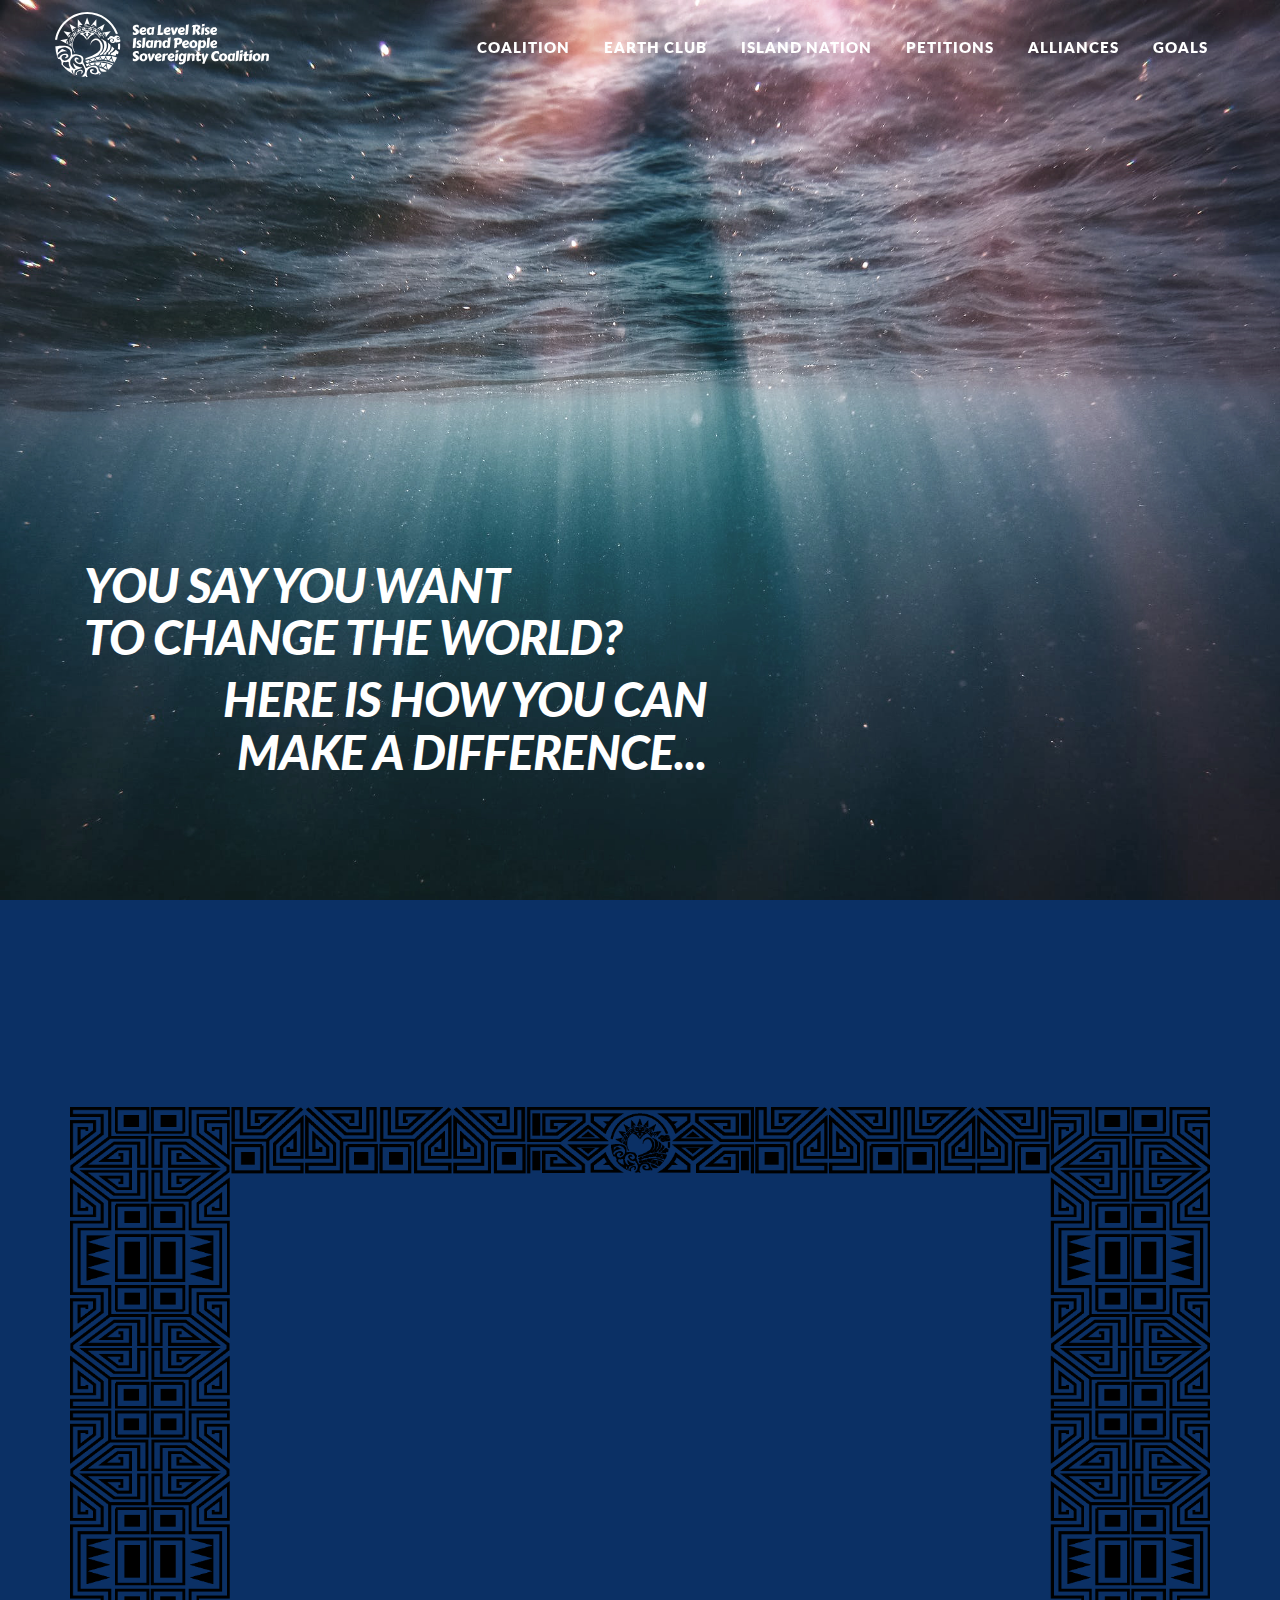
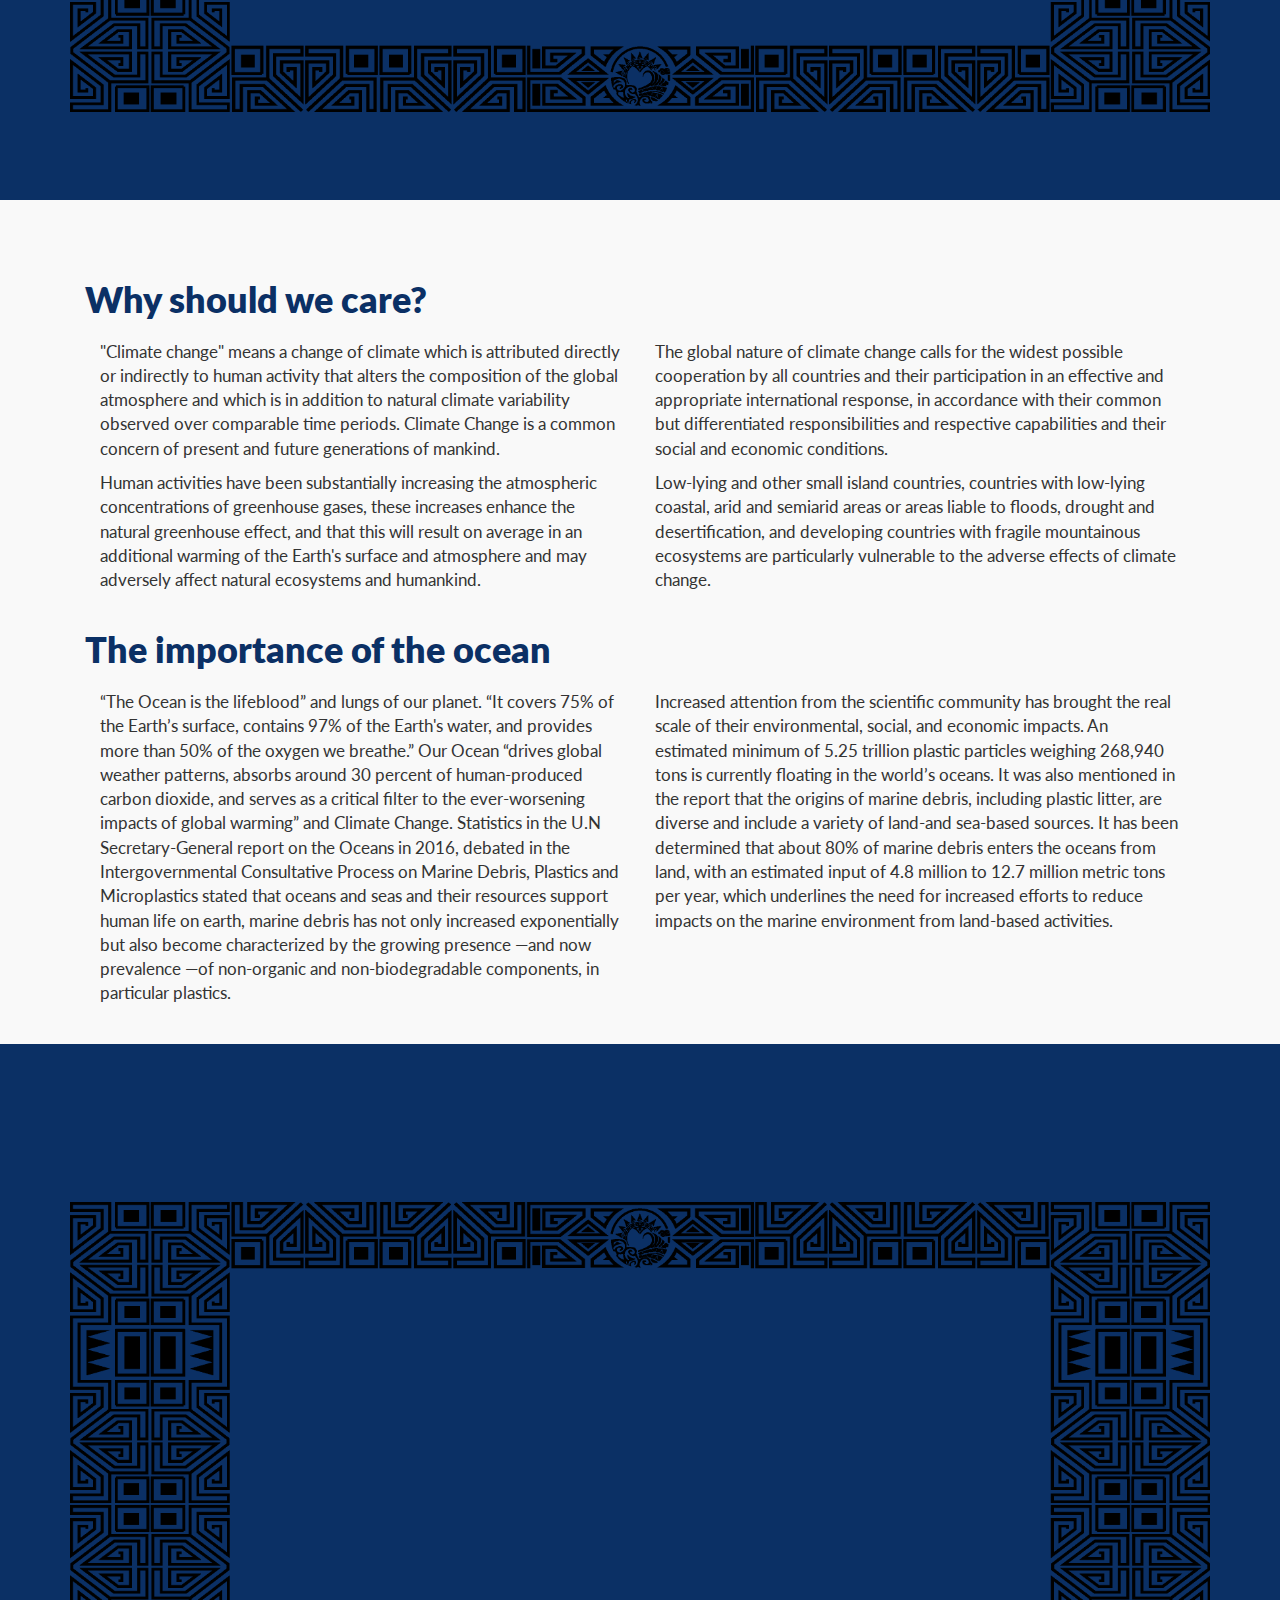
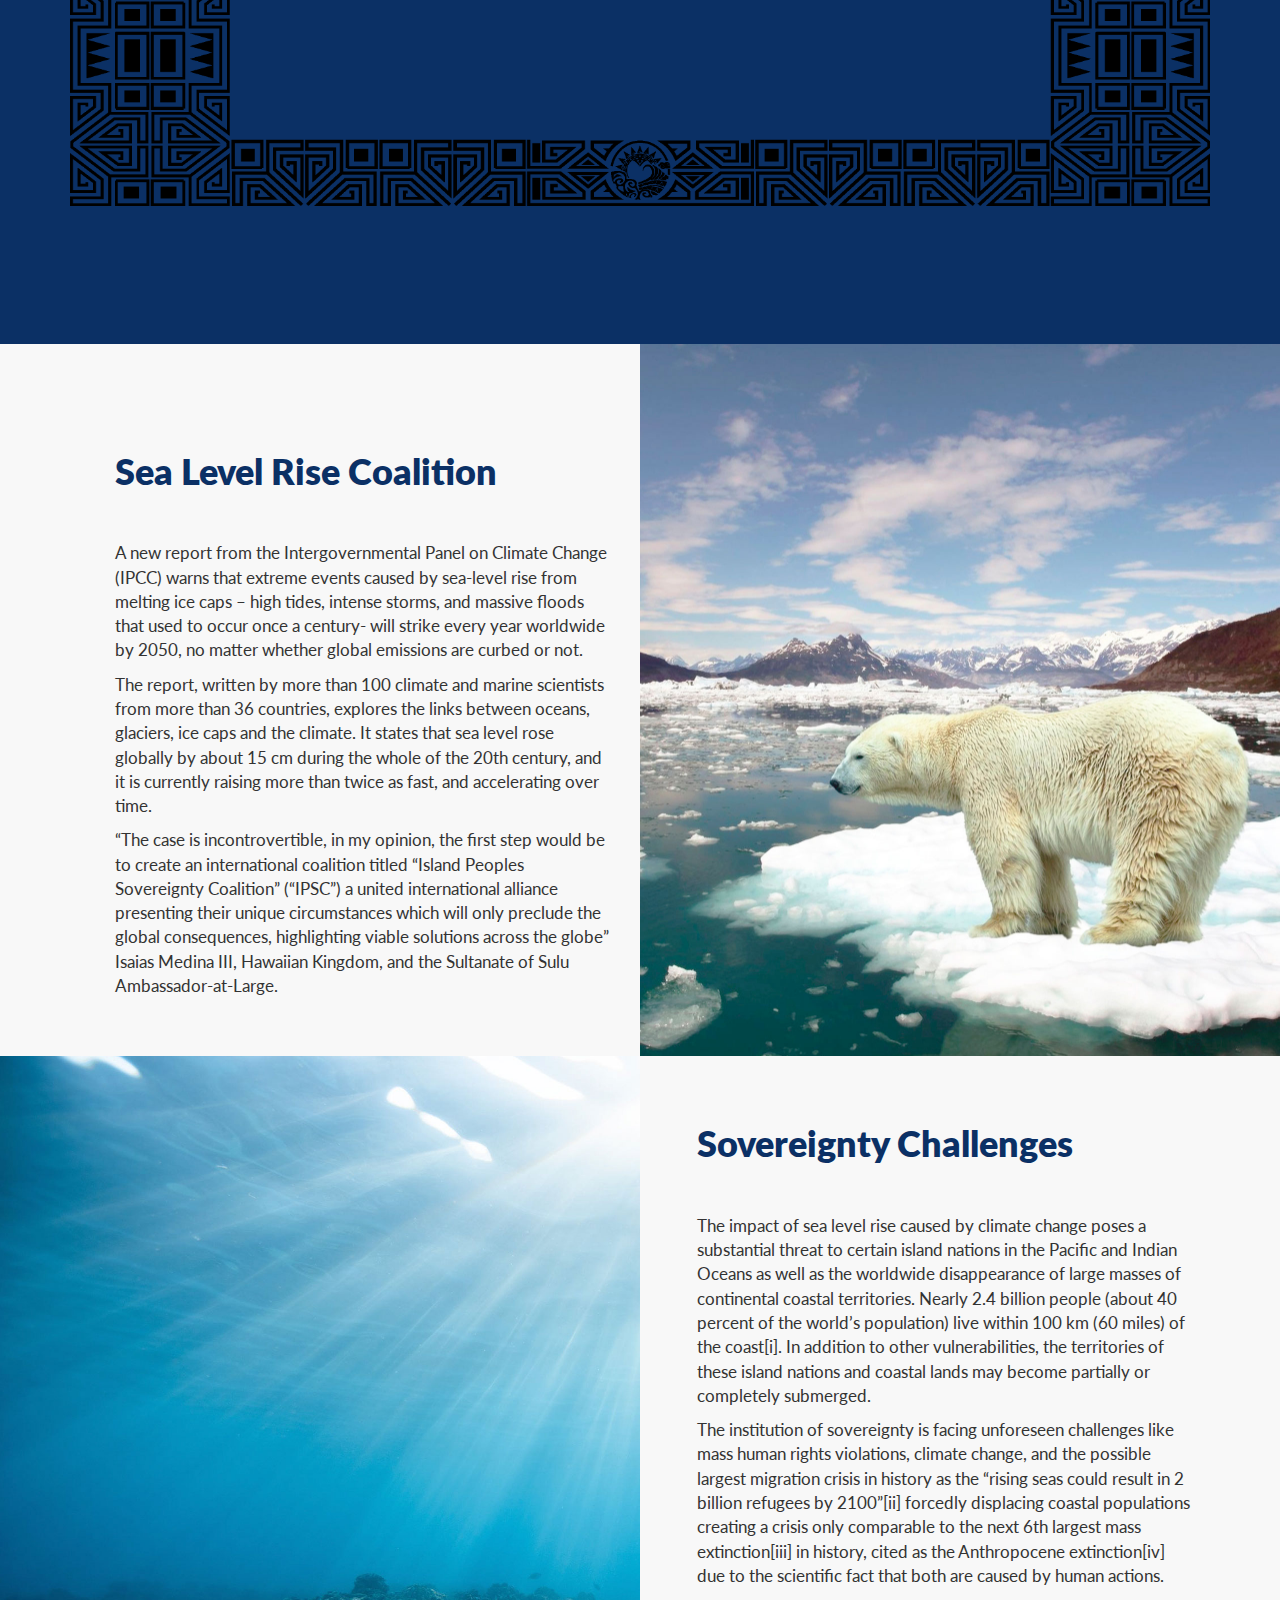
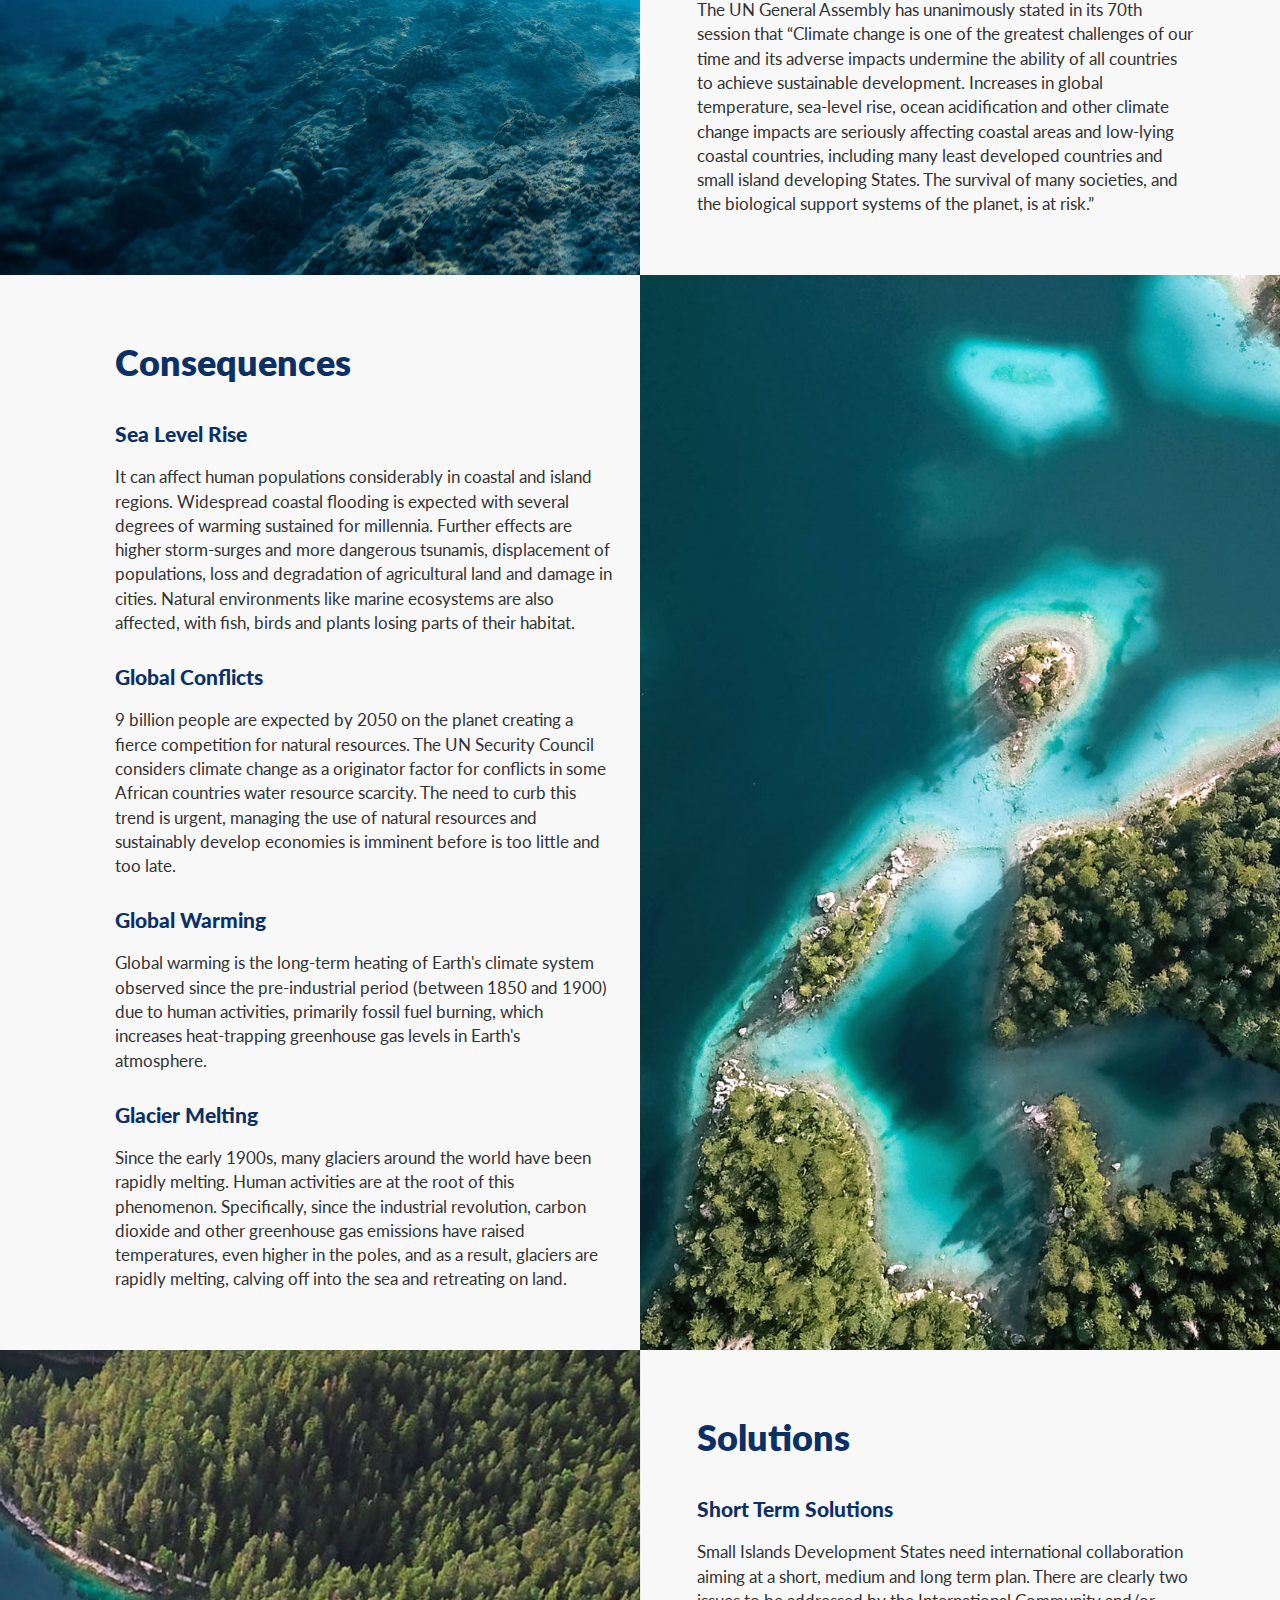
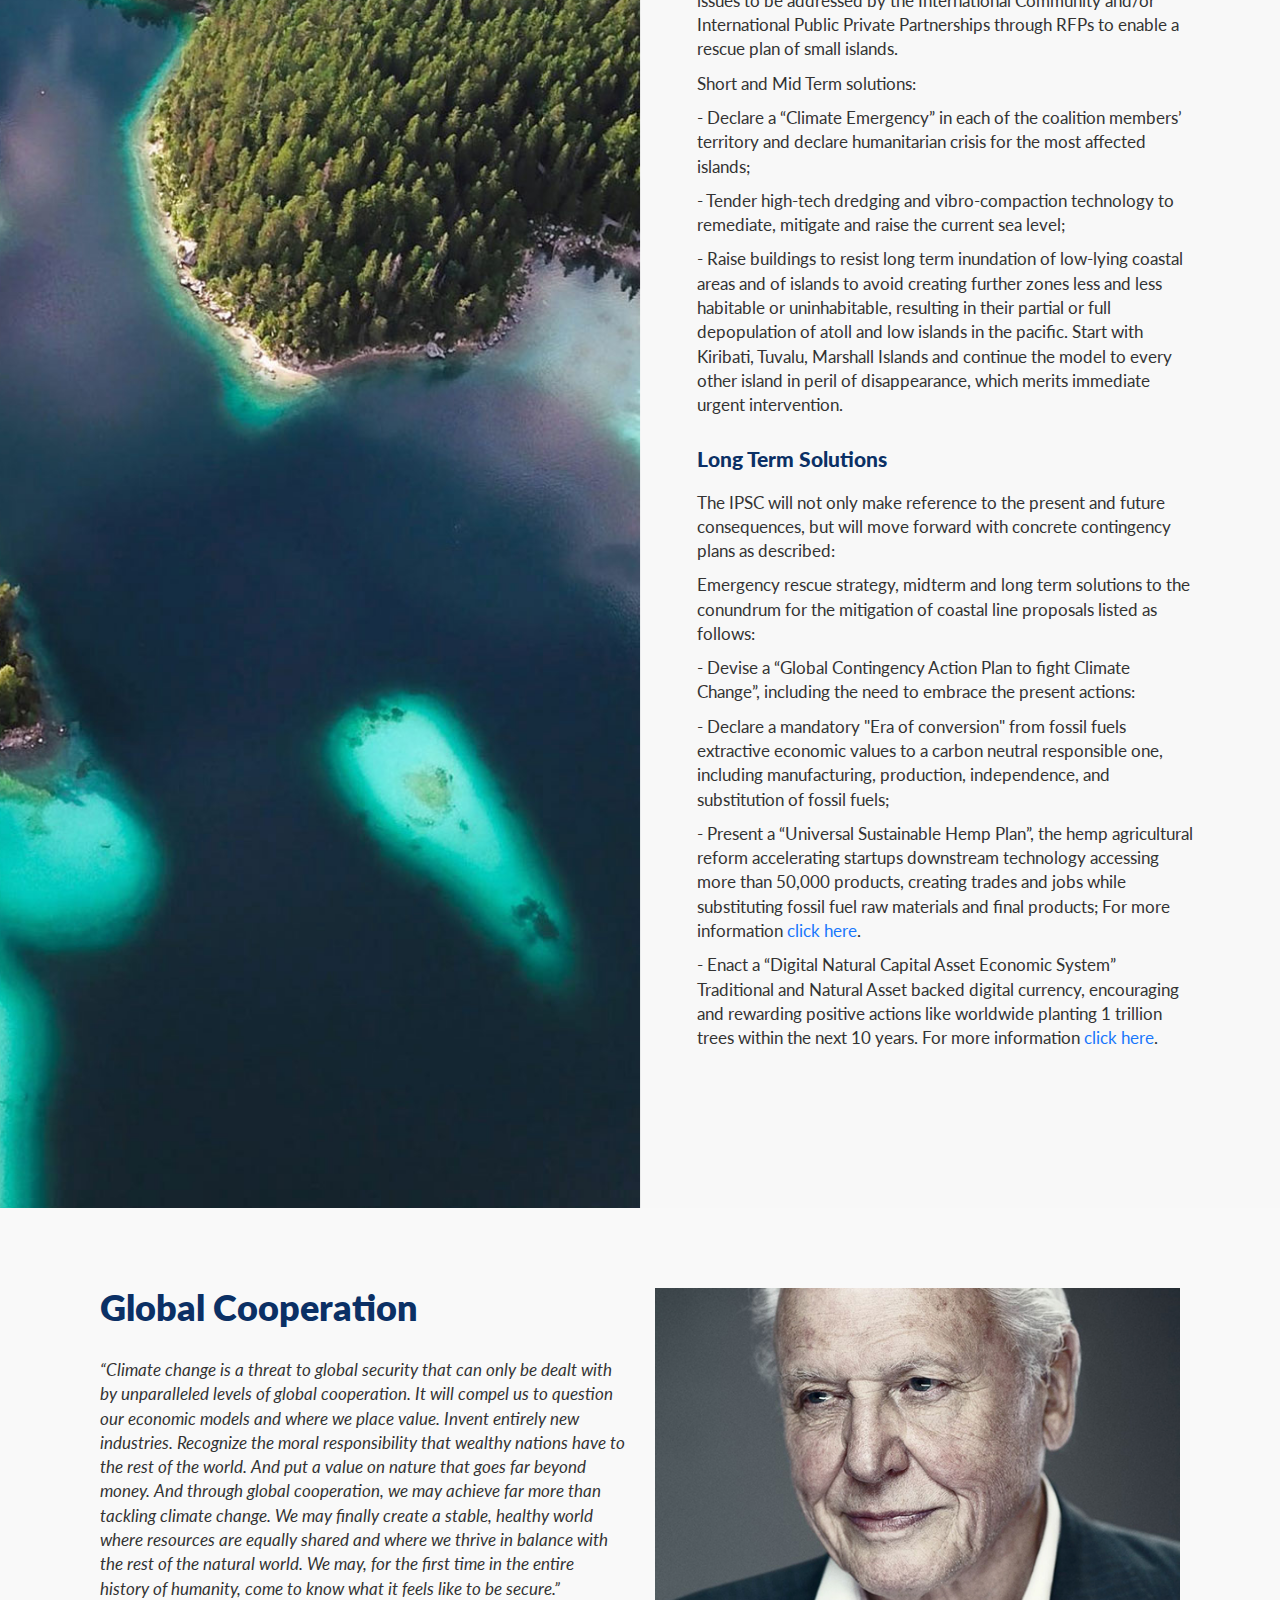
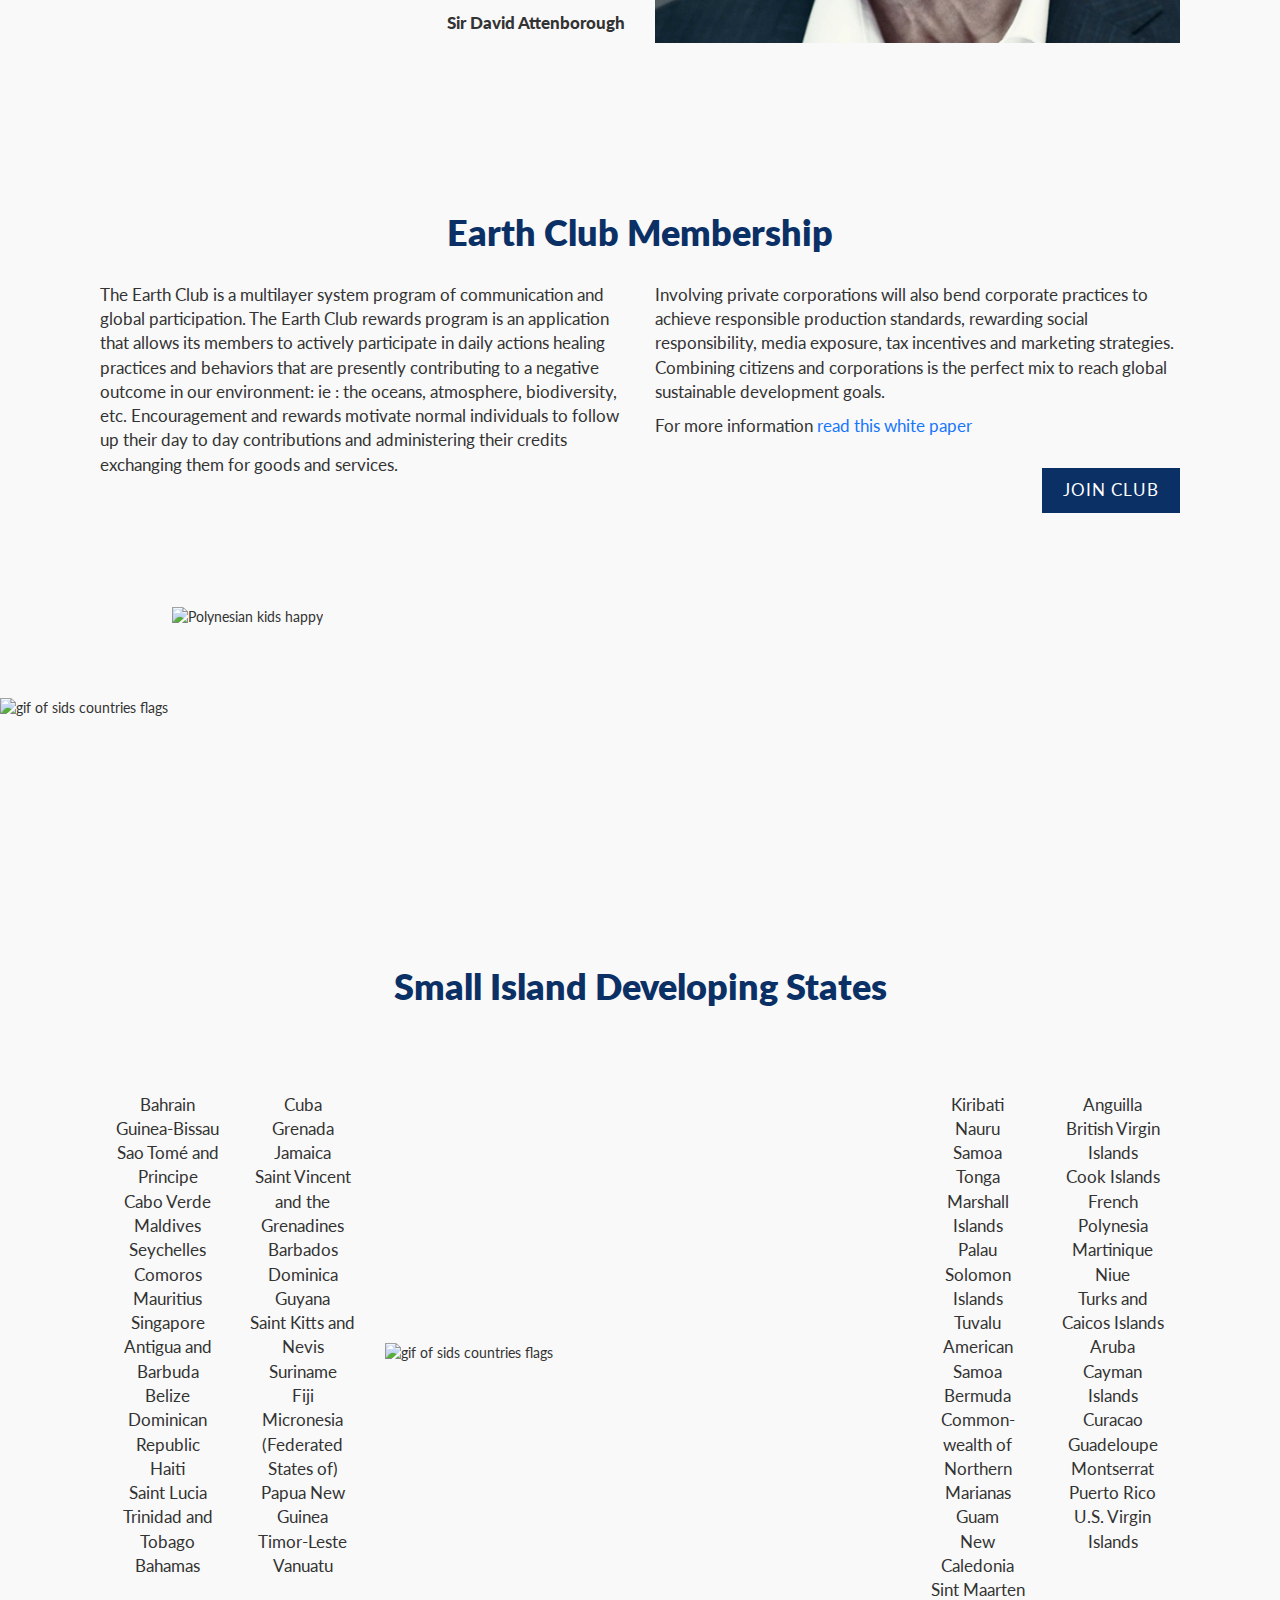
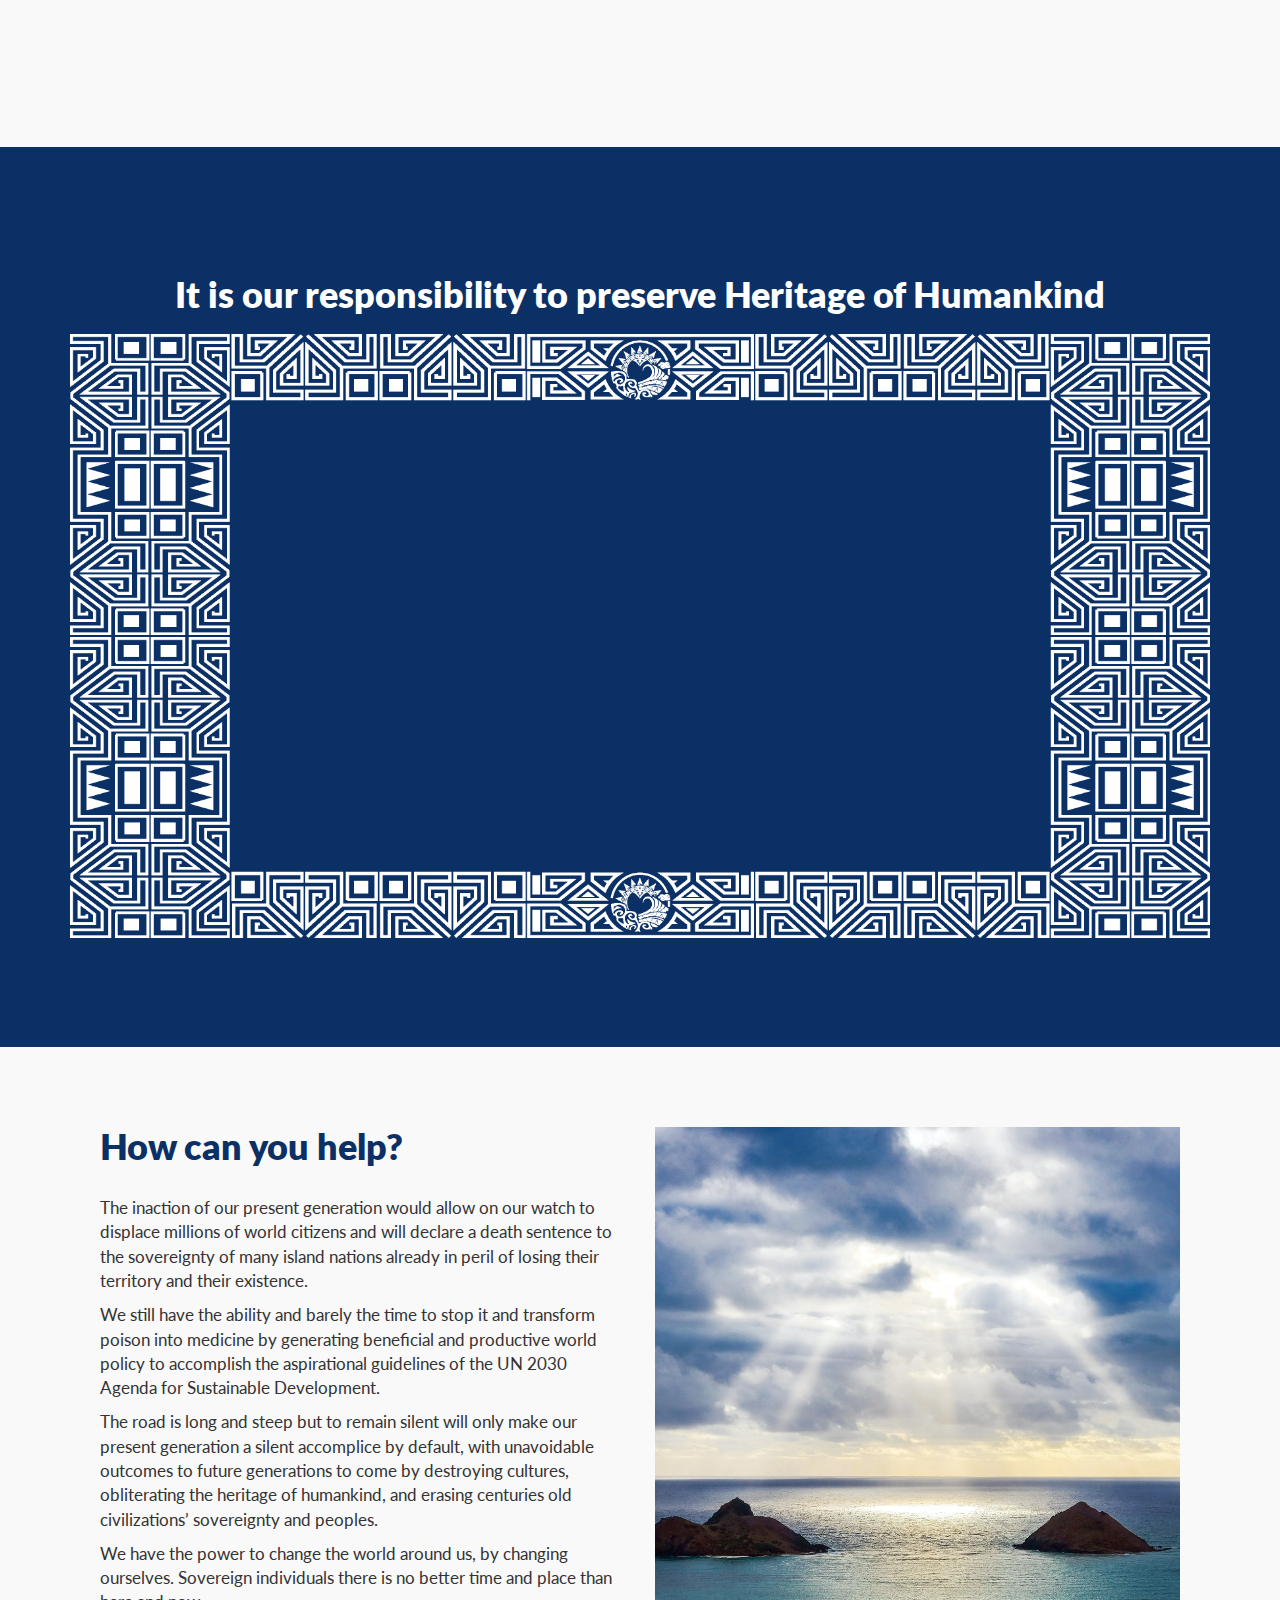
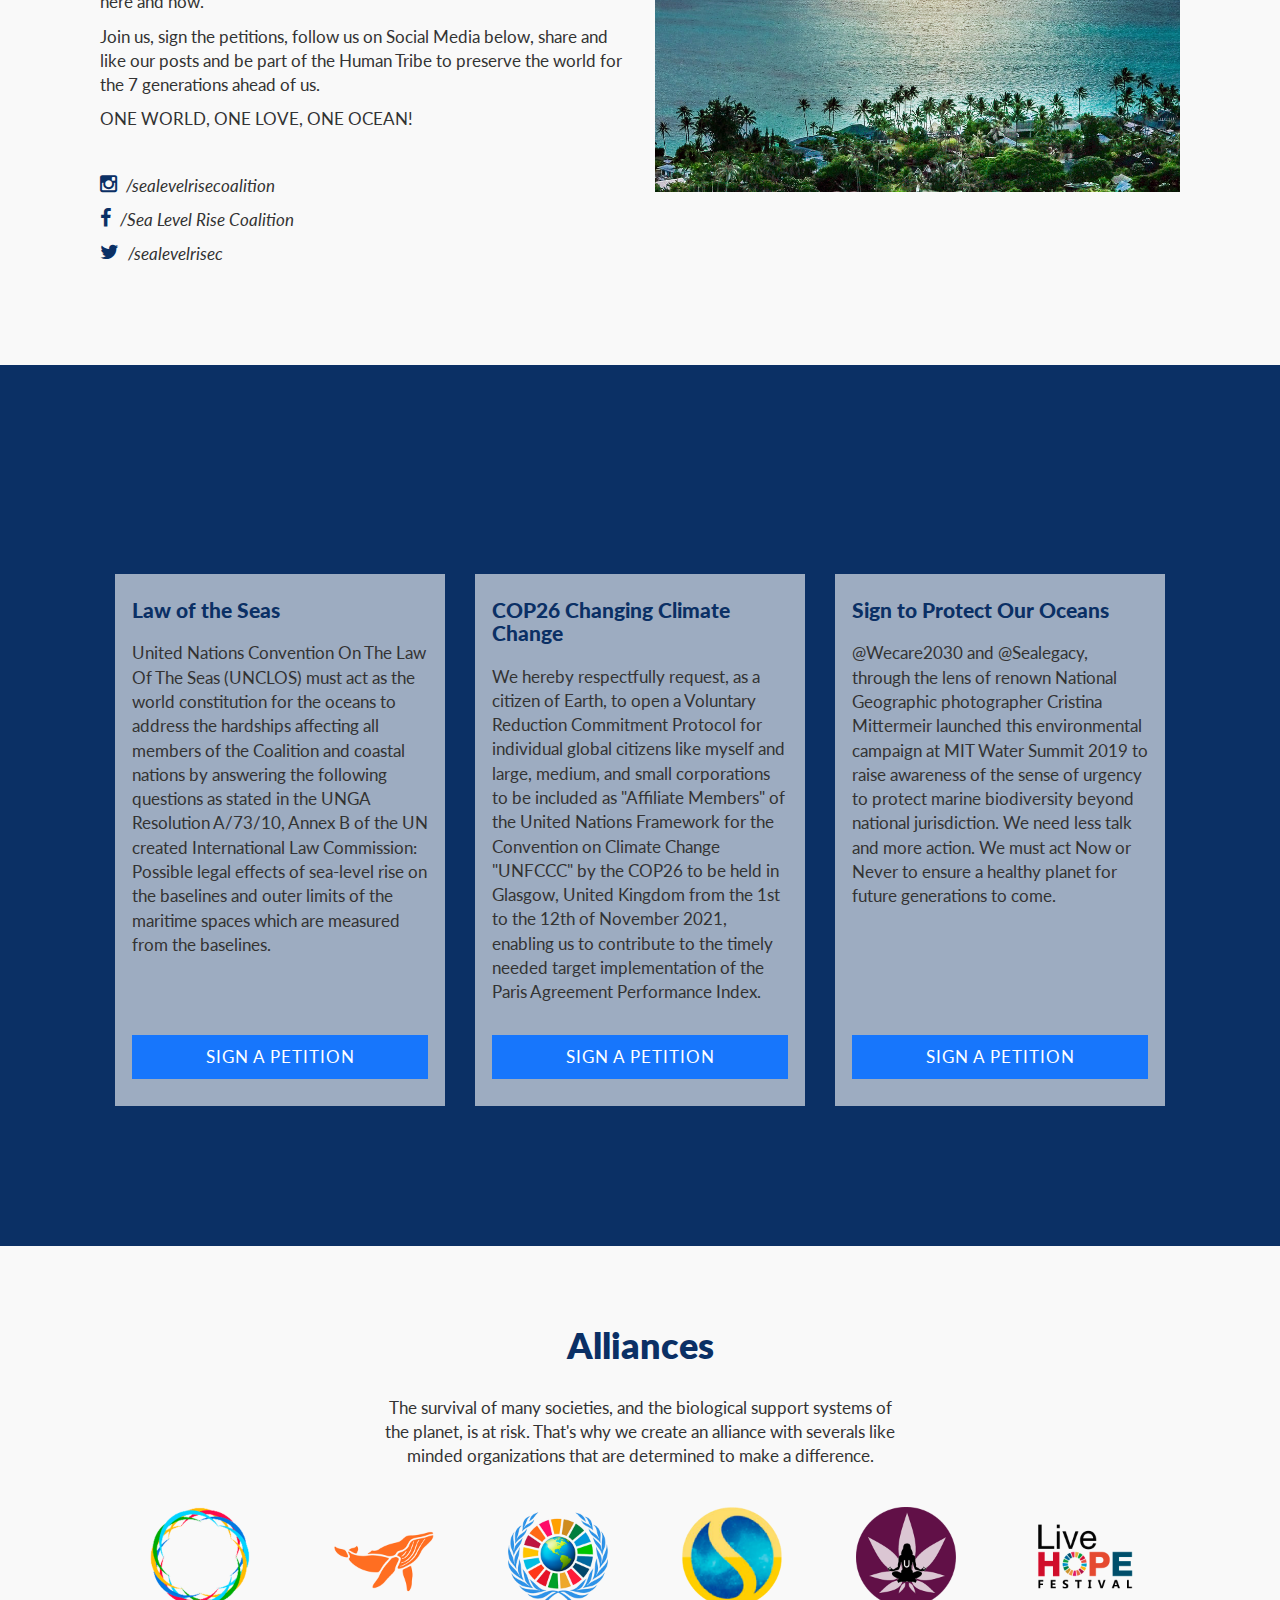
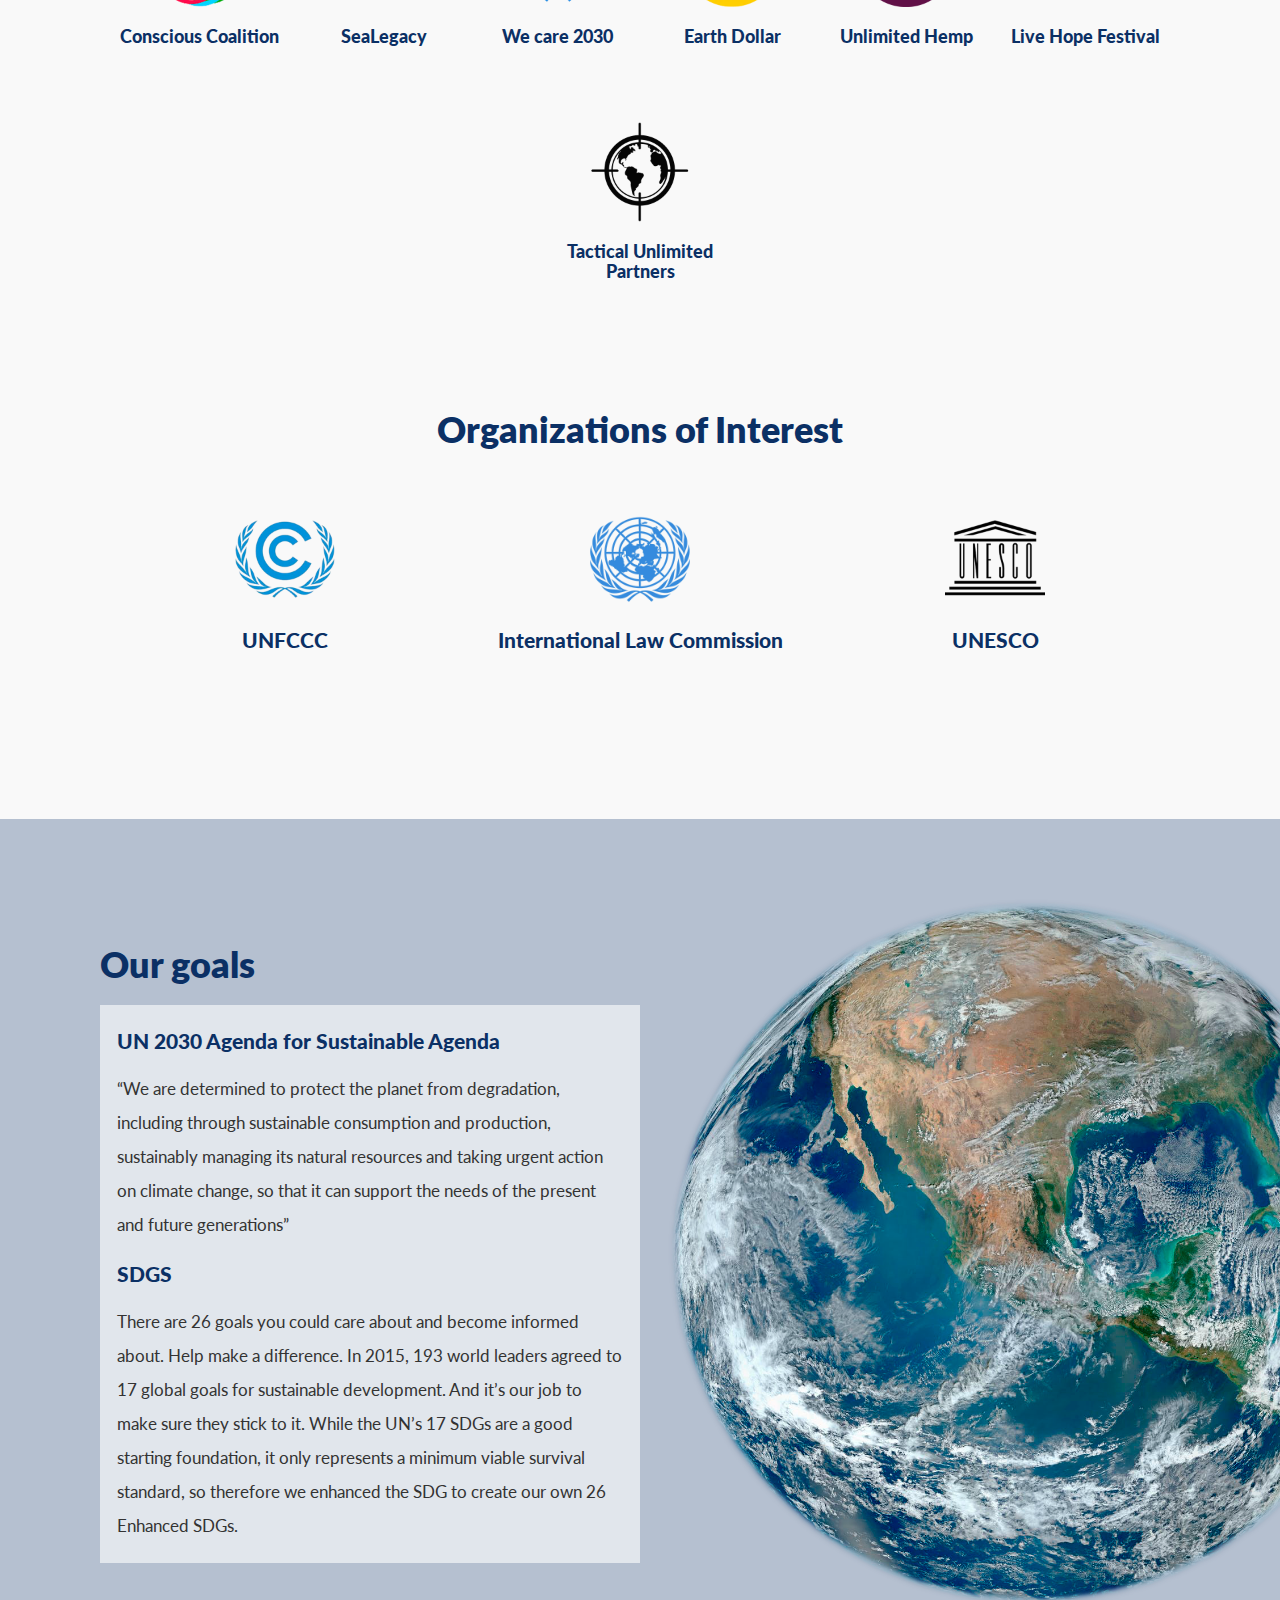
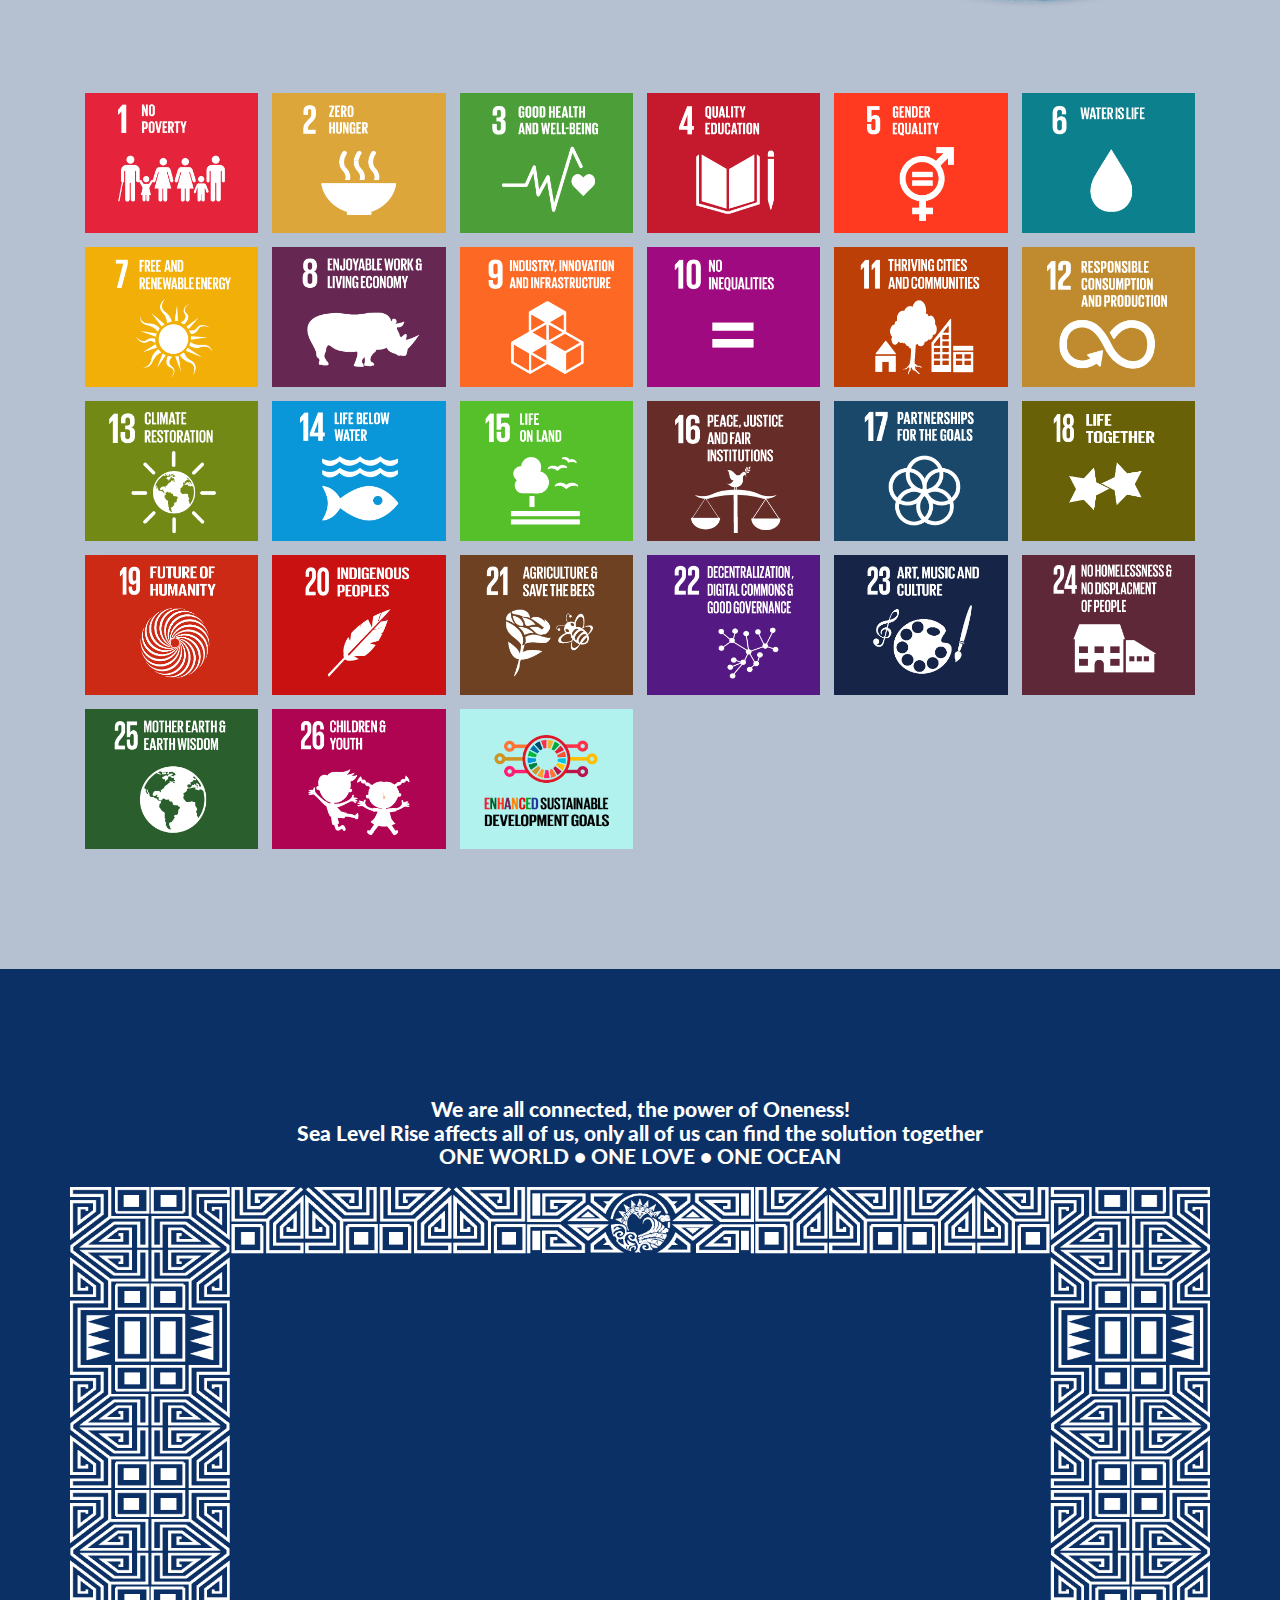
==== index.html @ ce6e9215 "Actualizo" ====
<!DOCTYPE html>
<html lang="en">
	<head>
		<meta charset="utf-8" />
		<meta name="viewport" content="width=device-width, initial-scale=1" />
		<title>SLRIPSC</title>
		<meta
			name="description"
			content="site of the Sea Level Rise Island People Sovereignty Coalition"
		/>
		<meta
			name="keywords"
			content="Sea, Level, Island, sovereignty, coalition, climate change, ong, save the world"
		/>
		<meta name="author" content="Facundo A. Strauch and Brian Corbalan" />

		<!-- Favicons
    ================================================== -->
		<link rel="shortcut icon" href="img/favico.png" type="image/x-icon" />
		<link rel="apple-touch-icon" href="img/apple-touch-icon.png" />
		<link
			rel="apple-touch-icon"
			sizes="72x72"
			href="img/apple-touch-icon-72x72.png"
		/>
		<link
			rel="apple-touch-icon"
			sizes="114x114"
			href="img/apple-touch-icon-114x114.png"
		/>

		<!-- Bootstrap -->
		<link rel="stylesheet" type="text/css" href="css/bootstrap.css" />
		<link
			rel="stylesheet"
			type="text/css"
			href="fonts/font-awesome/css/font-awesome.css"
		/>

		<!-- Slider
    ================================================== -->
		<link href="css/owl.carousel.css" rel="stylesheet" media="screen" />
		<link href="css/owl.theme.css" rel="stylesheet" media="screen" />

		<!-- Stylesheet
    ================================================== -->
		<link rel="stylesheet" type="text/css" href="css/style.css" />
		<link
			rel="stylesheet"
			type="text/css"
			href="css/nivo-lightbox/nivo-lightbox.css"
		/>
		<link
			rel="stylesheet"
			type="text/css"
			href="css/nivo-lightbox/default.css"
		/>
		<link rel="preconnect" href="https://fonts.gstatic.com" />
		<link
			href="https://fonts.googleapis.com/css2?family=Lato:ital,wght@0,400;0,900;1,400&display=swap"
			rel="stylesheet"
		/>

		<!-- HTML5 shim and Respond.js for IE8 support of HTML5 elements and media queries -->
		<!-- WARNING: Respond.js doesn't work if you view the page via file:// -->
		<!--[if lt IE 9]>
			<script src="https://oss.maxcdn.com/html5shiv/3.7.2/html5shiv.min.js"></script>
			<script src="https://oss.maxcdn.com/respond/1.4.2/respond.min.js"></script>
		<![endif]-->
	</head>
	<body id="page-top" data-spy="scroll" data-target=".navbar-fixed-top">
		<!-- Navigation
    ==========================================-->
		<nav id="menu" class="navbar navbar-default navbar-fixed-top">
			<div class="container">
				<!-- Brand and toggle get grouped for better mobile display -->
				<div class="navbar-header">
					<button
						type="button"
						class="navbar-toggle collapsed"
						data-toggle="collapse"
						data-target="#bs-example-navbar-collapse-1"
					>
						<span class="sr-only">Toggle navigation</span>
						<span class="icon-bar"></span> <span class="icon-bar"></span>
						<span class="icon-bar"></span>
					</button>
					<a
						class="navbar-brand page-scroll flex-row logo_large"
						href="#page-top"
						><img
							src="img/logo.svg"
							class="logo_img"
							alt="Sea Level Rise Island People Sovereignty Coalition logo"
					/></a>
					<a
						class="navbar-brand page-scroll flex-row logo_small"
						href="#page-top"
						><img
							src="img/logo_small.svg"
							class="logo_img"
							alt="Sea Level Rise Island People Sovereignty Coalition logo"
					/></a>
				</div>

				<!-- Collect the nav links, forms, and other content for toggling -->
				<div class="collapse navbar-collapse" id="bs-example-navbar-collapse-1">
					<ul class="nav navbar-nav navbar-right">
						<li><a href="#slrc" class="page-scroll">Coalition</a></li>
						<li><a href="#earthc" class="page-scroll">Earth Club</a></li>
						<li><a href="#sids" class="page-scroll">Island Nation</a></li>
						<li><a href="#petitions" class="page-scroll">Petitions</a></li>
						<li><a href="#alliances" class="page-scroll">Alliances</a></li>
						<li><a href="#goals" class="page-scroll">Goals</a></li>
					</ul>
				</div>
				<!-- /.navbar-collapse -->
			</div>
			<!-- /.container-fluid -->
		</nav>
		<!-- Header -->
		<header id="header flex">
			<div class="intro overlay align-flexend">
				<div class="container">
					<div class="row">
						<div class="col-xs-12 col-md-7 intro-text">
							<h2 class="tx-left">
								You say you want<br />
								to change the world?
							</h2>
							<h2 class="tx-right">
								here is how you can<br />
								make a difference...
							</h2>
						</div>
					</div>
				</div>
			</div>
		</header>

		<!-- What world do you want? Section -->
		<div id="wwdyw">
			<div class="wwdyw_back">
				<div
					class="container flex justify-content-center align-center position-relative responsive-768"
				>
					<h2 class="sub_title_yt tx-center br-resp first">
						What world do you want? <br />
						You can make a difference with your actions
					</h2>
					<div class="position-relative last-half-mar">
						<img
							src="img/yt_frame/black_frame.png"
							class="yt_frame"
							alt="Dark frame polynesian"
						/>
						<iframe
							class="videoyt_one"
							src="https://www.youtube.com/embed/79tV5eMN5WI"
							frameborder="0"
							allow="accelerometer; autoplay; clipboard-write; encrypted-media; gyroscope; picture-in-picture"
							allowfullscreen
						></iframe>
					</div>
				</div>
				<!--Cellphone-->

				<div class="container w100 first-half responsive-768-cell">
					<h2 class="tx-center">
						What world do you want? <br />
						You can make a difference with your actions
					</h2>
					<div id="videoyt_three_cell_div">
						<iframe
							class="videoyt_one_cell"
							src="https://www.youtube.com/embed/79tV5eMN5WI"
							frameborder="0"
							allow="accelerometer; autoplay; clipboard-write; encrypted-media; gyroscope; picture-in-picture"
							allowfullscreen
						></iframe>
					</div>
				</div>
			</div>
		</div>

		<!-- Why should we care? -->

		<div id="care">
			<div class="container">
				<div class="col-xs-12 col-md-12 first mb-2em">
					<h2>Why should we care?</h2>
					<div class="col-xs-12 col-md-6">
						<p>
							"Climate change" means a change of climate which is attributed
							directly or indirectly to human activity that alters the
							composition of the global atmosphere and which is in addition to
							natural climate variability observed over comparable time periods.
							Climate Change is a common concern of present and future
							generations of mankind.
						</p>
						<p>
							Human activities have been substantially increasing the
							atmospheric concentrations of greenhouse gases, these increases
							enhance the natural greenhouse effect, and that this will result
							on average in an additional warming of the Earth's surface and
							atmosphere and may adversely affect natural ecosystems and
							humankind.
						</p>
					</div>
					<div class="col-xs-12 col-md-6">
						<p>
							The global nature of climate change calls for the widest possible
							cooperation by all countries and their participation in an
							effective and appropriate international response, in accordance
							with their common but differentiated responsibilities and
							respective capabilities and their social and economic conditions.
						</p>
						<p>
							Low-lying and other small island countries, countries with
							low-lying coastal, arid and semiarid areas or areas liable to
							floods, drought and desertification, and developing countries with
							fragile mountainous ecosystems are particularly vulnerable to the
							adverse effects of climate change.
						</p>
					</div>
				</div>
				<div class="col-xs-12 col-md-12 mb-2em">
					<h2>The importance of the ocean</h2>
					<div class="col-xs-12 col-md-6">
						<p>
							“The Ocean is the lifeblood” and lungs of our planet. “It covers
							75% of the Earth’s surface, contains 97% of the Earth's water, and
							provides more than 50% of the oxygen we breathe.” Our Ocean
							“drives global weather patterns, absorbs around 30 percent of
							human-produced carbon dioxide, and serves as a critical filter to
							the ever-worsening impacts of global warming” and Climate Change.
							Statistics in the U.N Secretary-General report on the Oceans in
							2016, debated in the Intergovernmental Consultative Process on
							Marine Debris, Plastics and Microplastics stated that oceans and
							seas and their resources support human life on earth, marine
							debris has not only increased exponentially but also become
							characterized by the growing presence —and now prevalence —of
							non-organic and non-biodegradable components, in particular
							plastics.
						</p>
					</div>
					<div class="col-xs-12 col-md-6">
						<p>
							Increased attention from the scientific community has brought the
							real scale of their environmental, social, and economic impacts.
							An estimated minimum of 5.25 trillion plastic particles weighing
							268,940 tons is currently floating in the world’s oceans. It was
							also mentioned in the report that the origins of marine debris,
							including plastic litter, are diverse and include a variety of
							land-and sea-based sources. It has been determined that about 80%
							of marine debris enters the oceans from land, with an estimated
							input of 4.8 million to 12.7 million metric tons per year, which
							underlines the need for increased efforts to reduce impacts on the
							marine environment from land-based activities.
						</p>
					</div>
				</div>
			</div>
		</div>

		<div id="education">
			<div class="wwdyw_back">
				<div
					class="container flex justify-content-center align-center position-relative responsive-768 first"
				>
					<div class="position-relative last-half-mar">
						<img
							src="img/yt_frame/black_frame.png"
							class="yt_frame"
							alt="Dark frame polynesian elements"
						/>
						<iframe
							class="videoyt_two"
							src="https://www.youtube.com/embed/CYmC3hw34p8"
							frameborder="0"
							allow="accelerometer; autoplay; clipboard-write; encrypted-media; gyroscope; picture-in-picture"
							allowfullscreen
						></iframe>
					</div>
				</div>
				<!--Cellphone-->

				<div class="container w100 first-half responsive-768-cell">
					<h2 class="tx-center">
						What world do you want? <br />
						You can make a difference with your actions
					</h2>
					<div id="videoyt_three_cell_div">
						<iframe
							class="videoyt_two_cell"
							src="https://www.youtube.com/embed/CYmC3hw34p8"
							frameborder="0"
							allow="accelerometer; autoplay; clipboard-write; encrypted-media; gyroscope; picture-in-picture"
							allowfullscreen
						></iframe>
					</div>
				</div>
			</div>
		</div>

		<!-- Sea Level Rise Coalition Section -->
		<div id="slrc">
			<div class="slr_four_back">
				<div class="container flex justify-content-center">
					<div class="container">
						<div class="row col-xs-12 col-md-12 slrc_paragraph first">
							<div class="col-xs-12 col-md-6 flex pad-rig-3em">
								<div class="section-title">
									<h1>Sea Level Rise Coalition</h1>
								</div>
								<p>
									A new report from the Intergovernmental Panel on Climate
									Change (IPCC) warns that extreme events caused by sea-level
									rise from melting ice caps – high tides, intense storms, and
									massive floods that used to occur once a century- will strike
									every year worldwide by 2050, no matter whether global
									emissions are curbed or not.
								</p>
								<p>
									The report, written by more than 100 climate and marine
									scientists from more than 36 countries, explores the links
									between oceans, glaciers, ice caps and the climate. It states
									that sea level rose globally by about 15 cm during the whole
									of the 20th century, and it is currently raising more than
									twice as fast, and accelerating over time.
								</p>
								<p>
									“The case is incontrovertible, in my opinion, the first step
									would be to create an international coalition titled “Island
									Peoples Sovereignty Coalition” (“IPSC”) a united international
									alliance presenting their unique circumstances which will only
									preclude the global consequences, highlighting viable
									solutions across the globe” Isaias Medina III, Hawaiian
									Kingdom, and the Sultanate of Sulu Ambassador-at-Large.
								</p>
								<img
									src="img/slrc/slrc_five_resp.jpg"
									class="slrc-img"
									alt="Image of a polar bear against climate change"
								/>
							</div>
						</div>
					</div>
				</div>
			</div>
			<div class="slr_one_back">
				<div class="container flex justify-content-center">
					<div class="container">
						<div class="row col-xs-12 col-md-12 slrc_paragraph">
							<div class="col-xs-12 col-md-6 col-md-offset-6 pad-left-3em flex">
								<div class="section-title">
									<h1>Sovereignty Challenges</h1>
								</div>
								<p>
									The impact of sea level rise caused by climate change poses a
									substantial threat to certain island nations in the Pacific
									and Indian Oceans as well as the worldwide disappearance of
									large masses of continental coastal territories. Nearly 2.4
									billion people (about 40 percent of the world’s population)
									live within 100 km (60 miles) of the coast[i]. In addition to
									other vulnerabilities, the territories of these island nations
									and coastal lands may become partially or completely
									submerged.
								</p>
								<p>
									The institution of sovereignty is facing unforeseen challenges
									like mass human rights violations, climate change, and the
									possible largest migration crisis in history as the “rising
									seas could result in 2 billion refugees by 2100”[ii] forcedly
									displacing coastal populations creating a crisis only
									comparable to the next 6th largest mass extinction[iii] in
									history, cited as the Anthropocene extinction[iv] due to the
									scientific fact that both are caused by human actions.
								</p>
								<p>
									The UN General Assembly has unanimously stated in its 70th
									session that “Climate change is one of the greatest challenges
									of our time and its adverse impacts undermine the ability of
									all countries to achieve sustainable development. Increases in
									global temperature, sea-level rise, ocean acidification and
									other climate change impacts are seriously affecting coastal
									areas and low-lying coastal countries, including many least
									developed countries and small island developing States. The
									survival of many societies, and the biological support systems
									of the planet, is at risk.”
								</p>
								<img
									src="img/slrc/slrc_one_resp.jpg"
									class="slrc-img"
									alt="Image of the sea and some islands"
								/>
							</div>
						</div>
					</div>
				</div>
			</div>
			<div class="slr_two_back">
				<div class="container flex justify-content-center">
					<div class="container">
						<div class="row col-xs-12 col-md-12 slrc_paragraph">
							<div class="col-xs-12 col-md-6 flex pad-rig-3em">
								<h2>Consequences</h2>
								<h3>Sea Level Rise</h3>
								<p>
									It can affect human populations considerably in coastal and
									island regions. Widespread coastal flooding is expected with
									several degrees of warming sustained for millennia. Further
									effects are higher storm-surges and more dangerous tsunamis,
									displacement of populations, loss and degradation of
									agricultural land and damage in cities. Natural environments
									like marine ecosystems are also affected, with fish, birds and
									plants losing parts of their habitat.
								</p>
								<h3>Global Conflicts</h3>
								<p>
									9 billion people are expected by 2050 on the planet creating a
									fierce competition for natural resources. The UN Security
									Council considers climate change as a originator factor for
									conflicts in some African countries water resource scarcity.
									The need to curb this trend is urgent, managing the use of
									natural resources and sustainably develop economies is
									imminent before is too little and too late.
								</p>
								<h3>Global Warming</h3>
								<p>
									Global warming is the long-term heating of Earth's climate
									system observed since the pre-industrial period (between 1850
									and 1900) due to human activities, primarily fossil fuel
									burning, which increases heat-trapping greenhouse gas levels
									in Earth's atmosphere.
								</p>
								<h3>Glacier Melting</h3>
								<p>
									Since the early 1900s, many glaciers around the world have
									been rapidly melting. Human activities are at the root of this
									phenomenon. Specifically, since the industrial revolution,
									carbon dioxide and other greenhouse gas emissions have raised
									temperatures, even higher in the poles, and as a result,
									glaciers are rapidly melting, calving off into the sea and
									retreating on land.
								</p>
								<img
									src="img/slrc/slrc_two_resp.jpg"
									class="slrc-img"
									alt="Image of the sea and some islands"
								/>
							</div>
						</div>
					</div>
				</div>
			</div>
			<div class="slr_three_back">
				<div class="container flex justify-content-center">
					<div class="container">
						<div class="row col-xs-12 col-md-12 last slrc_paragraph">
							<div class="col-xs-12 col-md-6 col-md-offset-6 flex pad-left-3em">
								<h2>Solutions</h2>
								<h3>Short Term Solutions</h3>
								<p>
									Small Islands Development States need international
									collaboration aiming at a short, medium and long term plan.
									There are clearly two issues to be addressed by the
									International Community and/or International Public Private
									Partnerships through RFPs to enable a rescue plan of small
									islands.
								</p>
								<p>Short and Mid Term solutions:</p>
								<p>
									- Declare a “Climate Emergency” in each of the coalition
									members’ territory and declare humanitarian crisis for the
									most affected islands;
								</p>
								<p>
									- Tender high-tech dredging and vibro-compaction technology to
									remediate, mitigate and raise the current sea level;
								</p>
								<p>
									- Raise buildings to resist long term inundation of low-lying
									coastal areas and of islands to avoid creating further zones
									less and less habitable or uninhabitable, resulting in their
									partial or full depopulation of atoll and low islands in the
									pacific. Start with Kiribati, Tuvalu, Marshall Islands and
									continue the model to every other island in peril of
									disappearance, which merits immediate urgent intervention.
								</p>

								<h3>Long Term Solutions</h3>
								<p>
									The IPSC will not only make reference to the present and
									future consequences, but will move forward with concrete
									contingency plans as described:
								</p>
								<p>
									Emergency rescue strategy, midterm and long term solutions to
									the conundrum for the mitigation of coastal line proposals
									listed as follows:
								</p>
								<p>
									- Devise a “Global Contingency Action Plan to fight Climate
									Change”, including the need to embrace the present actions:
								</p>
								<p>
									- Declare a mandatory "Era of conversion" from fossil fuels
									extractive economic values to a carbon neutral responsible
									one, including manufacturing, production, independence, and
									substitution of fossil fuels;
								</p>
								<p>
									- Present a “Universal Sustainable Hemp Plan”, the hemp
									agricultural reform accelerating startups downstream
									technology accessing more than 50,000 products, creating
									trades and jobs while substituting fossil fuel raw materials
									and final products; For more information
									<a href="http://unlimitedhemp.org" target="_blank"
										>click here</a
									>.
								</p>
								<p>
									- Enact a “Digital Natural Capital Asset Economic System”
									Traditional and Natural Asset backed digital currency,
									encouraging and rewarding positive actions like worldwide
									planting 1 trillion trees within the next 10 years. For more
									information
									<a href="https://earthdollar.org/" target="_blank"
										>click here</a
									>.
								</p>
								<img
									src="img/slrc/slrc_three_resp.jpg"
									class="slrc-img"
									alt="Image of the sea and some islands"
								/>
							</div>
						</div>
					</div>
				</div>
			</div>
		</div>

		<!-- Sir David Attenborough Section -->
		<div id="SirDavid">
			<div class="container">
				<div class="row col-xs-12 col-md-12 first slrc_paragraph last-half">
					<div class="col-xs-12 col-md-6 mb-2em">
						<div class="section-title">
							<h2 class="tx-left">Global Cooperation</h2>
						</div>
						<p class="italic">
							“Climate change is a threat to global security that can only be
							dealt with by unparalleled levels of global cooperation. It will
							compel us to question our economic models and where we place
							value. Invent entirely new industries. Recognize the moral
							responsibility that wealthy nations have to the rest of the world.
							And put a value on nature that goes far beyond money. And through
							global cooperation, we may achieve far more than tackling climate
							change. We may finally create a stable, healthy world where
							resources are equally shared and where we thrive in balance with
							the rest of the natural world. We may, for the first time in the
							entire history of humanity, come to know what it feels like to be
							secure.”
						</p>
						<p class="bold float-right">Sir David Attenborough</p>
					</div>
					<!--<div class="col-xs-12 col-md-6 justify-content-center">
						<blockquote class="twitter-tweet">
							<p lang="en" dir="ltr">
								Today Sir David Attenborough addresses the first ever
								<a href="https://twitter.com/UN?ref_src=twsrc%5Etfw">@UN</a>
								Security Council meeting on climate security to warn of the
								risks of climate change, and call for global
								<a
									href="https://twitter.com/hashtag/ClimateAction?src=hash&amp;ref_src=twsrc%5Etfw"
									>#ClimateAction</a
								>
								to drive the change needed to create a stable, healthy world.
								🌏<a
									href="https://twitter.com/hashtag/COP26?src=hash&amp;ref_src=twsrc%5Etfw"
									>#COP26</a
								>
								|
								<a
									href="https://twitter.com/hashtag/ItsPossible?src=hash&amp;ref_src=twsrc%5Etfw"
									>#ItsPossible</a
								>
								<a href="https://t.co/lB0woYpP4g">pic.twitter.com/lB0woYpP4g</a>
							</p>
							&mdash; COP26 (@COP26)
							<a
								href="https://twitter.com/COP26/status/1364211041140412418?ref_src=twsrc%5Etfw"
								>February 23, 2021</a
							>
						</blockquote>
						<script
							async
							src="https://platform.twitter.com/widgets.js"
							charset="utf-8"
						></script>
					</div>-->

					<div class="col-md-6">
						<img
							src="img/david/sirDavid_cut.jpg"
							class="david_img"
							alt="Photo of Sir David Attenborough"
						/>
					</div>
				</div>
			</div>
		</div>

		<!-- Earth Club Section -->
		<div id="earthc">
			<div class="container">
				<div class="row col-xs-12 col-md-12 first slrc_paragraph last-half">
					<div class="section-title">
						<h2 class="tx-center">Earth Club Membership</h2>
					</div>
					<div class="col-xs-12 col-md-6">
						<p>
							The Earth Club is a multilayer system program of communication and
							global participation. The Earth Club rewards program is an
							application that allows its members to actively participate in
							daily actions healing practices and behaviors that are presently
							contributing to a negative outcome in our environment: ie : the
							oceans, atmosphere, biodiversity, etc. Encouragement and rewards
							motivate normal individuals to follow up their day to day
							contributions and administering their credits exchanging them for
							goods and services.
						</p>
					</div>
					<div class="col-xs-12 col-md-6">
						<p>
							Involving private corporations will also bend corporate practices
							to achieve responsible production standards, rewarding social
							responsibility, media exposure, tax incentives and marketing
							strategies. Combining citizens and corporations is the perfect mix
							to reach global sustainable development goals.
						</p>
						<p>
							For more information
							<a href="img/earthclub/earth_club_white_paper.pdf" target="_blank"
								>read this white paper</a
							>
						</p>
						<a
							href="https://www.wecare2030.org/the-earth-club"
							class="btn btn-custom btn-lg mb-2em float-right"
							target="_blank"
							>Join Club</a
						>
					</div>
				</div>
			</div>
			<img
				src="img/earthclub/flags_gif.gif"
				class="earthclubflag"
				alt="gif of sids countries flags"
			/>
			<img
				src="img/earthclub/earthclub.jpg"
				class="earthclubimg"
				alt="Polynesian kids happy"
			/>
		</div>

		<!-- Small Island Developing States Section -->
		<div id="earthc">
			<div id="sids">
				<div class="container">
					<div class="row col-xs-12 col-md-12 first slrc_paragraph last">
						<div class="section-title">
							<h2 class="tx-center mb-2em">Small Island Developing States</h2>
						</div>

						<div
							class="col-xs-12 col-md-12 flex-row align-center display-block-992 justify-content-center"
						>
							<img
								src="img/sids/flags_circle.gif"
								class="sids_img_cell mb-2em"
								alt="gif of sids countries flags"
							/>
						</div>

						<div class="col-xs-12 col-md-12 flex-row display-650-countries">
							<div class="col-xs-12 col-md-3 flex-row padding-zero">
								<div class="w50 tx-center island-country">
									<p>
										Bahrain <br />
										Guinea-Bissau <br />
										Sao Tomé and Principe <br />
										Cabo Verde <br />
										Maldives <br />
										Seychelles <br />
										Comoros <br />
										Mauritius <br />
										Singapore <br />
										Antigua and Barbuda <br />
										Belize <br />
										Dominican Republic <br />
										Haiti <br />
										Saint Lucia <br />
										Trinidad and Tobago <br />
										Bahamas <br />
									</p>
								</div>
								<div class="w50 tx-center island-country">
									<p>
										Cuba <br />
										Grenada <br />
										Jamaica <br />
										Saint Vincent and the Grenadines <br />
										Barbados <br />
										Dominica <br />
										Guyana <br />
										Saint Kitts and Nevis <br />
										Suriname <br />
										Fiji <br />
										Micronesia (Federated States of) <br />
										Papua New Guinea <br />
										Timor-Leste <br />
										Vanuatu
									</p>
								</div>
							</div>
							<div class="col-xs-12 col-md-6 sids-div display-none-flex-992">
								<img
									src="img/sids/flags_circle.gif"
									class="sids_img"
									alt="gif of sids countries flags"
								/>
							</div>

							<div class="col-xs-12 col-md-3 flex-row padding-zero">
								<div class="w50 tx-center island-country">
									<p>
										Kiribati <br />
										Nauru <br />
										Samoa <br />
										Tonga <br />
										Marshall Islands <br />
										Palau <br />
										Solomon Islands <br />
										Tuvalu <br />
										American Samoa <br />
										Bermuda <br />
										Common- wealth of Northern Marianas <br />
										Guam <br />
										New Caledonia <br />
										Sint Maarten
									</p>
								</div>
								<div class="w50 tx-center island-country">
									<p>
										Anguilla <br />
										British Virgin Islands <br />
										Cook Islands <br />
										French Polynesia <br />
										Martinique <br />
										Niue <br />
										Turks and Caicos Islands <br />
										Aruba <br />
										Cayman Islands <br />
										Curacao <br />
										Guadeloupe <br />
										Montserrat <br />
										Puerto Rico <br />
										U.S. Virgin Islands
									</p>
								</div>
							</div>
						</div>

						<!--Empieza lo que desaparece-->
						<div class="display-650-countries-cell w100">
							<div
								class="w50 tx-center island-country flex-row justify-content-center"
							>
								<p>
									Bahrain <br />
									Guinea-Bissau <br />
									Sao Tomé and Principe <br />
									Cabo Verde <br />
									Maldives <br />
									Seychelles <br />
									Comoros <br />
									Mauritius <br />
									Singapore <br />
									Antigua and Barbuda <br />
									Belize <br />
									Dominican Republic <br />
									Haiti <br />
									Saint Lucia <br />
									Trinidad and Tobago <br />
									Bahamas <br />
								</p>
							</div>
							<div
								class="w50 tx-center island-country flex-row justify-content-center"
							>
								<p>
									Cuba <br />
									Grenada <br />
									Jamaica <br />
									Saint Vincent and the Grenadines <br />
									Barbados <br />
									Dominica <br />
									Guyana <br />
									Saint Kitts and Nevis <br />
									Suriname <br />
									Fiji <br />
									Micronesia (Federated States of) <br />
									Papua New Guinea <br />
									Timor-Leste <br />
									Vanuatu
								</p>
							</div>
						</div>
						<div class="display-650-countries-cell w100">
							<div
								class="w50 tx-center island-country flex-row justify-content-center"
							>
								<p>
									Kiribati <br />
									Nauru <br />
									Samoa <br />
									Tonga <br />
									Marshall Islands <br />
									Palau <br />
									Solomon Islands <br />
									Tuvalu <br />
									American Samoa <br />
									Bermuda <br />
									Common- wealth of Northern Marianas <br />
									Guam <br />
									New Caledonia <br />
									Sint Maarten
								</p>
							</div>
							<div
								class="w50 tx-center island-country flex-row justify-content-center"
							>
								<p>
									Anguilla <br />
									British Virgin Islands <br />
									Cook Islands <br />
									French Polynesia <br />
									Martinique <br />
									Niue <br />
									Turks and Caicos Islands <br />
									Aruba <br />
									Cayman Islands <br />
									Curacao <br />
									Guadeloupe <br />
									Montserrat <br />
									Puerto Rico <br />
									U.S. Virgin Islands
								</p>
							</div>
						</div>
						<!--Cierro responsive-->
					</div>
				</div>
			</div>
			<!-- It is our responsibility to preserve Heritage of Humankind Section -->
			<div id="culture">
				<div class="map_back">
					<!--Desktop-->
					<div
						class="container flex justify-content-center align-center position-relative responsive-768"
					>
						<h2 class="white tx-center first">
							It is our responsibility to preserve Heritage of Humankind
						</h2>
						<div class="position-relative last-half-mar">
							<img
								src="img/yt_frame/white_frame.png"
								class="yt_frame"
								alt="white frame polynesian elements"
							/>
							<iframe
								class="videoyt_two"
								src="https://www.youtube.com/embed/-HJfYu0FhA8"
								frameborder="0"
								allow="accelerometer; autoplay; clipboard-write; encrypted-media; gyroscope; picture-in-picture"
								allowfullscreen
							></iframe>
						</div>
					</div>
					<!--End Desktop- Start Cellphone-->
					<div class="container w100 first-half responsive-768-cell">
						<h2 class="white tx-center">
							It is our responsibility to preserve Heritage of Humankind
						</h2>
						<div id="videoyt_three_cell_div">
							<iframe
								class="videoyt_two_cell"
								src="https://www.youtube.com/embed/-HJfYu0FhA8"
								frameborder="0"
								allow="accelerometer; autoplay; clipboard-write; encrypted-media; gyroscope; picture-in-picture"
								allowfullscreen
							></iframe>
						</div>
					</div>

					<!--End Cellphone-->
				</div>
			</div>

			<!--Problems-->

			<!-- How can you help? Section -->

			<div id="hcyh">
				<div class="container">
					<div class="row col-xs-12 col-md-12 first slrc_paragraph last-half">
						<div class="col-xs-12 col-md-6 mb-2em">
							<div class="section-title">
								<h2 class="tx-left">How can you help?</h2>
							</div>
							<p>
								The inaction of our present generation would allow on our watch
								to displace millions of world citizens and will declare a death
								sentence to the sovereignty of many island nations already in
								peril of losing their territory and their existence.
							</p>
							<p>
								We still have the ability and barely the time to stop it and
								transform poison into medicine by generating beneficial and
								productive world policy to accomplish the aspirational
								guidelines of the UN 2030 Agenda for Sustainable Development.
							</p>
							<p>
								The road is long and steep but to remain silent will only make
								our present generation a silent accomplice by default, with
								unavoidable outcomes to future generations to come by destroying
								cultures, obliterating the heritage of humankind, and erasing
								centuries old civilizations’ sovereignty and peoples.
							</p>
							<p>
								We have the power to change the world around us, by changing
								ourselves. Sovereign individuals there is no better time and
								place than here and now.
							</p>
							<p>
								Join us, sign the petitions, follow us on Social Media below,
								share and like our posts and be part of the Human Tribe to
								preserve the world for the 7 generations ahead of us.
							</p>
							<p>ONE WORLD, ONE LOVE, ONE OCEAN!</p>
							<div class="help_social_network">
								<a
									href="https://www.instagram.com/sealevelrisecoalition/"
									target="_blank"
									class="social_item"
								>
									<div class="social_item">
										<i class="fa fa-instagram"></i>
										<p class="social_link">/sealevelrisecoalition</p>
									</div>
								</a>
								<a
									href="https://www.facebook.com/Sea-Level-Rise-Coalition-111777504284685"
									target="_blank"
									class="social_item"
								>
									<div class="social_item">
										<i class="fa fa-facebook"></i>
										<p class="social_link">/Sea Level Rise Coalition</p>
									</div>
								</a>

								<a
									href="https://twitter.com/sealevelrisec"
									target="_blank"
									class="social_item"
								>
									<div class="social_item">
										<i class="fa fa-twitter"></i>
										<p class="social_link">/sealevelrisec</p>
									</div>
								</a>
							</div>
						</div>
						<div class="col-md-6">
							<img
								src="img/how_help/how_to_help.jpg"
								class="help_img"
								alt="Photo of two islands on the sea with sunlight"
							/>
						</div>
					</div>
				</div>
			</div>
		</div>

		<!-- Sign Featured Petitions Section -->
		<div id="petitions">
			<div class="petition_back">
				<div class="container flex justify-content-center">
					<div class="row col-xs-12 col-md-12 ptb-8-5">
						<div class="section-title">
							<h2 class="tx-center">Sign Featured Petitions</h2>
						</div>
						<div class="col-xs-12 col-md-12">
							<div class="col-xs-12 col-md-4">
								<div class="petition-box">
									<div>
										<h3>Law of the Seas</h3>
										<p>
											United Nations Convention On The Law Of The Seas (UNCLOS)
											must act as the world constitution for the oceans to
											address the hardships affecting all members of the
											Coalition and coastal nations by answering the following
											questions as stated in the UNGA Resolution A/73/10, Annex
											B of the UN created International Law Commission: Possible
											legal effects of sea-level rise on the baselines and outer
											limits of the maritime spaces which are measured from the
											baselines.
										</p>
									</div>
									<a
										href="sign-petition.html"
										class="btn btn-custom-in btn-lg mb-1em btn-petition"
										>Sign a Petition</a
									>
								</div>
							</div>
							<div class="col-xs-12 col-md-4">
								<div class="petition-box">
									<div>
										<h3>COP26 Changing Climate Change</h3>
										<p>
											We hereby respectfully request, as a citizen of Earth, to
											open a Voluntary Reduction Commitment Protocol for
											individual global citizens like myself and large, medium,
											and small corporations to be included as "Affiliate
											Members" of the United Nations Framework for the
											Convention on Climate Change "UNFCCC" by the COP26 to be
											held in Glasgow, United Kingdom from the 1st to the 12th
											of November 2021, enabling us to contribute to the timely
											needed target implementation of the Paris Agreement
											Performance Index.
										</p>
									</div>
									<a
										href="sign-petition-02.html"
										class="btn btn-custom-in btn-lg mb-1em btn-petition"
										>Sign a Petition</a
									>
								</div>
							</div>
							<div class="col-xs-12 col-md-4">
								<div class="petition-box">
									<div>
										<h3>Sign to Protect Our Oceans</h3>
										<p>
											@Wecare2030 and @Sealegacy, through the lens of renown
											National Geographic photographer Cristina Mittermeir
											launched this environmental campaign at MIT Water Summit
											2019 to raise awareness of the sense of urgency to protect
											marine biodiversity beyond national jurisdiction. We need
											less talk and more action. We must act Now or Never to
											ensure a healthy planet for future generations to come.
										</p>
									</div>
									<a
										href="sign-petition-03.html"
										class="btn btn-custom-in btn-lg mb-1em btn-petition"
										>Sign a Petition</a
									>
								</div>
							</div>
						</div>
					</div>
				</div>
			</div>
		</div>

		<!-- Alliances Section -->
		<div id="alliances">
			<div class="container">
				<div class="row col-xs-12 col-md-12 first">
					<div class="section-title">
						<h2 class="tx-center">Alliances</h2>
					</div>
					<div class="col-xs-12 col-md-6 col-md-offset-3 tx-center">
						<p>
							The survival of many societies, and the biological support systems
							of the planet, is at risk. That's why we create an alliance with
							severals like minded organizations that are determined to make a
							difference.
						</p>
					</div>
					<div
						class="col-xs-12 col-md-offset-2 col-md-8 col-lg-offset-0 col-lg-12 all_logos all_logos"
					>
						<a
							class="a_alliance"
							href="https://www.consciouscoalition.com/"
							target="_blank"
						>
							<div class="alliance_logo_div">
								<img
									src="img/alliance/conscious-coalition.png"
									alt="Conscious Coalition Logo"
									class="alliance_logo_img"
								/>
								<h3 class="tx-center alliance-h3">Conscious Coalition</h3>
							</div></a
						>
						<a
							class="a_alliance"
							href="https://www.sealegacy.org/"
							target="_blank"
						>
							<div class="alliance_logo_div">
								<img
									src="img/alliance/sea-legacy.png"
									alt="SeaLegacy Logo"
									class="alliance_logo_img"
								/>
								<h3 class="tx-center alliance-h3">SeaLegacy</h3>
							</div></a
						>

						<a
							class="a_alliance"
							href="http://www.wecare2030.org/"
							target="_blank"
						>
							<div class="alliance_logo_div">
								<img
									src="img/alliance/wecare.png"
									alt="We care 2030 Logo"
									class="alliance_logo_img"
								/>
								<h3 class="tx-center alliance-h3">We care 2030</h3>
							</div></a
						>
						<a
							class="a_alliance"
							href="http://earthdollar.org/"
							target="_blank"
						>
							<div class="alliance_logo_div">
								<img
									src="img/alliance/earth-dollar.png"
									alt="Earth Dollar Logo"
									class="alliance_logo_img"
								/>
								<h3 class="tx-center alliance-h3">Earth Dollar</h3>
							</div></a
						>

						<a
							class="a_alliance"
							href="http://unlimitedhemp.org/"
							target="_blank"
						>
							<div class="alliance_logo_div">
								<img
									src="img/alliance/unlimited.png"
									alt="Unlimited Hemp Logo"
									class="alliance_logo_img"
								/>
								<h3 class="tx-center alliance-h3">Unlimited Hemp</h3>
							</div></a
						>
						<a
							class="a_alliance"
							href="https://livehopefestival.com/home/"
							target="_blank"
						>
							<div class="alliance_logo_div">
								<img
									src="img/alliance/livehope.png"
									alt="Live Hope Festival Logo"
									class="alliance_logo_img"
								/>
								<h3 class="tx-center alliance-h3">Live Hope Festival</h3>
							</div></a
						>
						<a
							class="a_alliance"
							href="https://tacticalunlimited.io/"
							target="_blank"
						>
							<div class="alliance_logo_div">
								<img
									src="img/alliance/tup_logo.png"
									alt="Tactical Unlimited
						Partners Logo"
									class="alliance_logo_img"
								/>
								<h3 class="tx-center alliance-h3">
									Tactical Unlimited Partners
								</h3>
							</div></a
						>
					</div>
				</div>
			</div>
		</div>

		<!--Organization Section-->
		<div id="organizations">
			<div class="container">
				<div class="row col-xs-12 col-md-12 first last">
					<div class="section-title">
						<h2 class="tx-center">Organizations of Interest</h2>
					</div>
					<div class="col-xs-12 all_logos">
						<a class="a_alliance" href="https://unfccc.int/" target="_blank">
							<div class="organization_logo_div">
								<img
									src="img/alliance/unfccc.png"
									alt="UNFCCC Logo"
									class="alliance_logo_img"
								/>
								<h3 class="tx-center alliance-h3">UNFCCC</h3>
							</div></a
						>
						<a
							class="a_alliance"
							href="https://legal.un.org/ilc/guide/8_9.shtml"
							target="_blank"
						>
							<div class="organization_logo_div">
								<img
									src="img/alliance/onu.png"
									alt="ONU Logo"
									class="alliance_logo_img"
								/>
								<h3 class="tx-center alliance-h3">
									International Law Commission
								</h3>
							</div></a
						>
						<a class="a_alliance" href="https://es.unesco.org/" target="_blank">
							<div class="organization_logo_div">
								<img
									src="img/alliance/unesco.png"
									alt="UNESCO Logo"
									class="alliance_logo_img"
								/>
								<h3 class="tx-center alliance-h3">UNESCO</h3>
							</div></a
						>
					</div>
				</div>
			</div>
		</div>

		<!-- Our goals Section -->
		<div id="goals" class="goal_back">
			<div class="overlay">
				<div
					class="first flex-row justify-content-flex-end mb-2em align-center"
				>
					<div class="d-flex justify-content-center world-text">
						<h1>Our goals</h1>
						<div class="earth-box">
							<h3>UN 2030 Agenda for Sustainable Agenda</h3>
							<p>
								“We are determined to protect the planet from degradation,
								including through sustainable consumption and production,
								sustainably managing its natural resources and taking urgent
								action on climate change, so that it can support the needs of
								the present and future generations”
							</p>
							<h3>SDGS</h3>
							<p>
								There are 26 goals you could care about and become informed
								about. Help make a difference. In 2015, 193 world leaders agreed
								to 17 global goals for sustainable development. And it’s our job
								to make sure they stick to it. While the UN’s 17 SDGs are a good
								starting foundation, it only represents a minimum viable
								survival standard, so therefore we enhanced the SDG to create
								our own 26 Enhanced SDGs.
							</p>
						</div>
					</div>
					<div class="world-img">
						<img
							src="img/goals/earth-half.png"
							class="goal_earth"
							alt="Planet Earth"
						/>
					</div>
				</div>
				<div class="container">
					<div class="col-xs-12 col-md-12 last sdg_cont">
						<a href="sdgs.html#sdgs_01" class="pastilla_sdg sdgone">
							<img
								src="img/goals/sdg_square/ENHANCED_SDG1_NO_POVERTY2.png"
								class="sdg_img"
								alt="SDGS Square No poverty"
							/>
						</a>
						<a href="sdgs.html#sdgs_02" class="pastilla_sdg sdgotwo">
							<img
								src="img/goals/sdg_square/ENHANCED_SDG2_ZERO_HUNGER2.png"
								class="sdg_img"
								alt="SDGS Square Zero Hunger"
							/>
						</a>
						<a href="sdgs.html#sdgs_03" class="pastilla_sdg sdgthree">
							<img
								src="img/goals/sdg_square/ENHANCED_SDG3_GOOD_HEALTH2.png"
								class="sdg_img"
								alt="SDGS Square Good Health"
							/>
						</a>
						<a href="sdgs.html#sdgs_04" class="pastilla_sdg sdgfour">
							<img
								src="img/goals/sdg_square/ENHANCED_SDG4_QUALITY_EDUCATION2.png"
								class="sdg_img"
								alt="SDGS Square queality education"
							/>
						</a>

						<a href="sdgs.html#sdgs_05" class="pastilla_sdg sdgfive">
							<img
								src="img/goals/sdg_square/ENHANCED_SDG5_GENDER_EQUALITY2.png"
								class="sdg_img"
								alt="SDGS Square Gender Equality"
							/>
						</a>
						<a href="sdgs.html#sdgs_06" class="pastilla_sdg sdgsix">
							<img
								src="img/goals/sdg_square/ENHANCED_SDG6_WATER2.png"
								class="sdg_img"
								alt="SDGS Square Water"
							/>
						</a>
						<a href="sdgs.html#sdgs_07" class="pastilla_sdg sdgseven">
							<img
								src="img/goals/sdg_square/ENHANCED_SDG7_ENERGY2.png"
								class="sdg_img"
								alt="SDGS Square Energy"
							/>
						</a>
						<a href="sdgs.html#sdgs_08" class="pastilla_sdg sdgeight">
							<img
								src="img/goals/sdg_square/ENHANCED_SDG8_LIVING_ECONOMY2.png"
								class="sdg_img"
								alt="SDGS Square Living Economy"
							/>
						</a>

						<a href="sdgs.html#sdgs_09" class="pastilla_sdg sdgnine">
							<img
								src="img/goals/sdg_square/ENHANCED_SDG9_INDUSTRY2.png"
								class="sdg_img"
								alt="SDGS Square Indusry"
							/>
						</a>
						<a href="sdgs.html#sdgs_10" class="pastilla_sdg sdgten">
							<img
								src="img/goals/sdg_square/ENHANCED_SDG10_NO_INEQUALITIES2.png"
								class="sdg_img"
								alt="SDGS Square No Inequalities"
							/>
						</a>
						<a href="sdgs.html#sdgs_11" class="pastilla_sdg sdgeleven">
							<img
								src="img/goals/sdg_square/ENHANCED_SDG11_COMMUNITIES2.png"
								class="sdg_img"
								alt="SDGS Square Communities"
							/>
						</a>
						<a href="sdgs.html#sdgs_12" class="pastilla_sdg sdgtwelve">
							<img
								src="img/goals/sdg_square/ENHANCED_SDG12_CONSUMPTION2.png"
								class="sdg_img"
								alt="SDGS Square Consumptions"
							/>
						</a>
						<a href="sdgs.html#sdgs_13" class="pastilla_sdg sdgthirteen">
							<img
								src="img/goals/sdg_square/ENHANCED_SDG13_CLIMATE2.png"
								class="sdg_img"
								alt="SDGS Square Climate"
							/>
						</a>
						<a href="sdgs.html#sdgs_14" class="pastilla_sdg sdgfourteen">
							<img
								src="img/goals/sdg_square/ENHANCED_SDG14_BELOW_WATER2.png"
								class="sdg_img"
								alt="SDGS Square Below Water"
							/>
						</a>
						<a href="sdgs.html#sdgs_15" class="pastilla_sdg sdgfifteen">
							<img
								src="img/goals/sdg_square/ENHANCED_SDG15_LIFE_ON_LAND2.png"
								class="sdg_img"
								alt="SDGS Square Life on lands"
							/>
						</a>
						<a href="sdgs.html#sdgs_16" class="pastilla_sdg sdgsixteen">
							<img
								src="img/goals/sdg_square/ENHANCED_SDG16_PEACE2.png"
								class="sdg_img"
								alt="SDGS Square Peace"
							/>
						</a>
						<a href="sdgs.html#sdgs_17" class="pastilla_sdg sdgseventeen">
							<img
								src="img/goals/sdg_square/ENHANCED_SDG17_PARTNERSHIP2.png"
								class="sdg_img"
								alt="SDGS Square Partnership"
							/>
						</a>
						<a href="sdgs.html#sdgs_18" class="pastilla_sdg sdgeigteen">
							<img
								src="img/goals/sdg_square/ENHANCED_SDG18_together-01.png"
								class="sdg_img"
								alt="SDGS Square Live Together"
							/>
						</a>
						<a href="sdgs.html#sdgs_19" class="pastilla_sdg sdgnineteen">
							<img
								src="img/goals/sdg_square/ENHANCED_SDG19_FUTURE_HUMANITY.png"
								class="sdg_img"
								alt="SDGS Square Future Humanity"
							/>
						</a>
						<a href="sdgs.html#sdgs_20" class="pastilla_sdg sdgtwenty">
							<img
								src="img/goals/sdg_square/ENHANCED_SDG20_INDIGENOUS_PEOPLES2.png"
								class="sdg_img"
								alt="SDGS Square Indigenous People"
							/>
						</a>

						<a href="sdgs.html#sdgs_21" class="pastilla_sdg sdgtwentyone">
							<img
								src="img/goals/sdg_square/ENHANCED_SDG21_AGRICULTURE2.png"
								class="sdg_img"
								alt="SDGS Square Agriculture"
							/>
						</a>
						<a href="sdgs.html#sdgs_22" class="pastilla_sdg sdgtwentytwo">
							<img
								src="img/goals/sdg_square/ENHANCED_SDG22_DECENTRALIZATION2.png"
								class="sdg_img"
								alt="SDGS Square Decentralization"
							/>
						</a>
						<a href="sdgs.html#sdgs_23" class="pastilla_sdg sdgtwentythree">
							<img
								src="img/goals/sdg_square/ENHANCED_SDG23_ART_CULTURE.png"
								class="sdg_img"
								alt="SDGS Square Art Culture"
							/>
						</a>
						<a href="sdgs.html#sdgs_24" class="pastilla_sdg sdgtwentyfour">
							<img
								src="img/goals/sdg_square/ENHANCED_SDG24_HOMELESSNESS2.png"
								class="sdg_img"
								alt="SDGS Square Homelessness"
							/>
						</a>
						<a href="sdgs.html#sdgs_25" class="pastilla_sdg sdgtwentyfive">
							<img
								src="img/goals/sdg_square/ENHANCED_SDG25_MOTHER_EARTH2.png"
								class="sdg_img"
								alt="SDGS Square Mother Earth"
							/>
						</a>
						<a href="sdgs.html#sdgs_26" class="pastilla_sdg sdgtwentysix">
							<img
								src="img/goals/sdg_square/ENHANCED_SDG26_children_youth_250.png"
								class="sdg_img"
								alt="SDGS Square Children Youth"
							/>
						</a>
						<a href="sdgs.html" class="pastilla_sdg sdgzero">
							<img
								src="img/goals/sdg_square/ENHANCED_SDG0_SDGS.png"
								class="sdg_img"
								alt="SDGS Enhanced Sustainable Development Goals"
							/>
						</a>
					</div>
				</div>
			</div>
		</div>

		<!-- yt final Section -->
		<div id="morph">
			<div class="morph_back">
				<!--Version full-->
				<div
					class="container flex justify-content-center align-center position-relative responsive-768"
				>
					<h3 class="white tx-center first">
						We are all connected, the power of Oneness! <br />
						Sea Level Rise affects all of us, only all of us can find the
						solution together<br />
						ONE WORLD • ONE LOVE • ONE OCEAN
					</h3>
					<div class="position-relative last-half-mar">
						<img
							src="img/yt_frame/white_frame.png"
							class="yt_frame"
							alt="White frame polynesian elements"
						/>
						<iframe
							class="videoyt_three"
							src="https://www.youtube.com/embed/u87Zvgp8dfI"
							frameborder="0"
							allow="accelerometer; autoplay; clipboard-write; encrypted-media; gyroscope; picture-in-picture"
							allowfullscreen
						></iframe>
					</div>
				</div>
				<!--Version celular-->
				<div class="container w100 first-half responsive-768-cell">
					<h3 class="white tx-center">
						We are all connected, the power of Oneness! <br />
						Sea Level Rise affects all of us, only all of us can find the
						solution together<br />
						ONE WORLD • ONE LOVE • ONE OCEAN
					</h3>
					<div id="videoyt_three_cell_div">
						<iframe
							class="videoyt_three_cell"
							src="https://www.youtube.com/embed/u87Zvgp8dfI"
							frameborder="0"
							allow="accelerometer; autoplay; clipboard-write; encrypted-media; gyroscope; picture-in-picture"
							allowfullscreen
						></iframe>
					</div>
				</div>
			</div>
		</div>
		<!-- Footer Section -->
		<div id="footer">
			<div class="container text-center">
				<div class="col-md-8 col-md-offset-2">
					<div class="social">
						<ul>
							<li>
								<a
									href="https://www.instagram.com/sealevelrisecoalition/"
									target="_blank"
									><i class="fa fa-instagram"></i
								></a>
							</li>
							<li>
								<a
									href="https://www.facebook.com/Sea-Level-Rise-Coalition-111777504284685"
									target="_blank"
									><i class="fa fa-facebook"></i
								></a>
							</li>
							<li>
								<a href="https://twitter.com/sealevelrisec" target="_blank"
									><i class="fa fa-twitter"></i
								></a>
							</li>
						</ul>
					</div>
					<p>All rights reserved. 2021 Copyright</p>
				</div>
			</div>
		</div>

		<script type="text/javascript" src="js/jquery.1.11.1.js"></script>
		<script type="text/javascript" src="js/bootstrap.js"></script>
		<script type="text/javascript" src="js/SmoothScroll.js"></script>
		<script type="text/javascript" src="js/nivo-lightbox.js"></script>
		<script type="text/javascript" src="js/jquery.isotope.js"></script>
		<script type="text/javascript" src="js/owl.carousel.js"></script>
		<script type="text/javascript" src="js/jqBootstrapValidation.js"></script>
		<script type="text/javascript" src="js/contact_me.js"></script>
		<script type="text/javascript" src="js/main.js"></script>
	</body>
</html>
---- css/style.css ----
:root {
	--background: #F9F9F9;
	--mainprimary:   #1776fc;
	--maindark: #0b3065;
	--black:  #000000;
	--grey: #333333;
	--greysoft: #777777;
	--white: #FFFFFF;
	--gradient:#b6d9f6;
	/* Design by Facundo A. Strauch and Brian Corbalan */
}

  .white{
	color:var(--white);
  }

  .maincolor{
	  color: var(--mainprimary);
  }

  .maindark{
	  color: var(--maindark);
  }

  .bold{
	  font-weight: 900;
  }
  .italic{
	  font-style: italic;
  }

body, html {
	font-family: 'Lato', sans-serif;
	text-rendering: optimizeLegibility !important;
	-webkit-font-smoothing: antialiased !important;
	color: var(--grey);
	font-weight: 400;
	width: 100% !important;
	height: 100% !important;
	background-color: var(--background);
}
h1{
	font-family: 'Lato', sans-serif;
	margin: 0 0 20px 0;
	font-weight: 800;
	font-size: 36px;
	color: var(--maindark);
}
h2 {
	font-family: 'Lato', sans-serif;
	margin: 0 0 20px 0;
	font-weight: 800;
	font-size: 36px;
	color: var(--maindark);
}
h3{
    font-family: 'Lato', sans-serif;
    font-size: 21px;
    font-weight: 900;
    color: var(--maindark);
	margin-bottom: 20px;
}
h4{
    font-family: 'Lato', sans-serif;
    font-size: 19px;
    font-weight: 900;
    color: var(--maindark);
	margin-bottom: 20px;
	line-height: 1.2;
}
h5 {
	font-family: 'Lato', sans-serif;
	font-weight: 700;
	line-height: 20px;
}
p {
	font-size: 17px;
}
p.intro {
	margin: 12px 0 0;
	line-height: 24px;
}
a {
	color: var(--mainprimary);
	font-weight: 400;
}
a:hover, a:focus {
	text-decoration: none;
	color: var(--maindark);
}
ul, ol {
	list-style: none;
}
.clearfix:after {
	visibility: hidden;
	display: block;
	font-size: 0;
	content: " ";
	clear: both;
	height: 0;
}
.clearfix {
	display: inline-block;
}
* html .clearfix {
	height: 1%;
}
.clearfix {
	display: block;
}
ul, ol {
	padding: 0;
}
hr {
	height: 3px;
	width: 70px;
	text-align: center;
	position: relative;
	background: var(--mainprimary);
	margin: 0 auto;
	margin-bottom: 20px;
	border: 0;
}
.tx-center{
	text-align: center;
}
.tx-right{
	text-align: right;
}
.tx-left{
	text-align: left;
}

.flex_end{
	display: flex;
	justify-content: flex-end;
}

.uppercase{
	text-transform: uppercase;
}



/* Navigation */
#menu {
	padding: 20px;
	transition: all 0.8s;
}
.logo_img{
	height: 130%;
	margin-top: 0;
}

@media (max-width: 300px){
	.logo_img {
		height: 85%;
		margin-top: 12px;
	}
}

@media (max-width: 768px) {
	.logo_img {
		margin-left: 20px;
	}
}

#menu.navbar-default {
	background-color: rgba(248, 248, 248, 0);
	border-color: rgba(231, 231, 231, 0);
}
#menu a.navbar-brand {
	font-size: 26px;
	font-weight: 600;
	color: var(--white);
	padding: 0;
	transform: translateY(-8px);
}
#menu.navbar-default .navbar-nav > li > a {
    text-transform: uppercase;
    color: var(--white);
    font-size: 15px;
    font-weight: 800;
    letter-spacing: 1px;
    padding: 8px 2px;
    border-radius: 0;
    margin: 9px 15px 0 15px;
}

#menu .logo_large{
	display: block;
}

#menu .logo_small{
	display: none;
}

@media (max-width: 1200px) {
	#menu.navbar-default .navbar-nav > li > a {
		font-size: 15px;
		margin: 9px 10px 0 10px;
	}
}


@media (max-width: 991px) {
	#menu.navbar-default .navbar-nav > li > a {
		margin: 9px 5px 0 5px;
	}
	#menu .logo_large{
		display: none;
	}
	#menu .logo_small{
		display: block;
	}
}

@media (max-width: 767px) {
	#menu .logo_large{
		display: block;
	}
	#menu .logo_small{
		display: none;
	}
}

#menu.navbar-default .navbar-nav > li > a:hover {
	color: var(--mainprimary);
}
.on {
	background: -prefix-linear-gradient(left, var(--maindark),var(--maindark));
	background: linear-gradient(to left, var(--maindark), var(--maindark)); !important;
	padding: 0 !important;
	padding: 15px 0 !important;
}
.navbar-default .navbar-nav > .active > a, .navbar-default .navbar-nav > .active > a:hover, .navbar-default .navbar-nav > .active > a:focus {
	color: var(--mainprimary) !important;
	background-color: transparent;
}
.navbar-toggle {
	border-radius: 0;
}
.navbar-default .navbar-toggle:hover, .navbar-default .navbar-toggle:focus {
	background-color: var(--white);
	border-color: var(--white);
}
.navbar-default .navbar-toggle:hover>.icon-bar {
	background-color: var(--mainprimary);
}
.section-title {
	margin-bottom: 30px;
}
.section-title p {
	font-size: 18px;
}
.w75{
	width: 75%;
    margin: auto;
}

.btn-custom {
	text-transform: uppercase;
	color: var(--white);
	background-color: var(--maindark);
	padding: 10px 20px;
	letter-spacing: 1px;
	margin: 0;
	font-size: 17px;
	font-weight: 400;
	border-radius: 0px;
	margin-top: 20px;
	transition: all 0.3s;
}

.btn-custom:hover, .btn-custom:focus, .btn-custom.focus, .btn-custom:active, .btn-custom.active {
	color: var(--white);
	background-color: var(--mainprimary);
}
.btn:active, .btn.active {
	background-image: none;
	outline: 0;
	-webkit-box-shadow: none;
	box-shadow: none;
}
a:focus, .btn:focus, .btn:active:focus, .btn.active:focus, .btn.focus, .btn:active.focus, .btn.active.focus {
	outline: none;
	outline-offset: none;
}

.btn-custom-in {
	text-transform: uppercase;
	color: var(--white);
	background-color: var(--mainprimary);
	padding: 10px 20px;
	letter-spacing: 1px;
	margin: 0;
	font-size: 17px;
	font-weight: 400;
	border-radius: 0px;
	margin-top: 20px;
	transition: all 0.3s;
}
.btn-custom-in:hover, .btn-custom-in:focus, .btn-custom-in.focus, .btn-custom-in:active, .btn-custom-in.active {
	color: var(--maindark);
	background-color: var(--mainprimary);
}
.btn:active, .btn.active {
	background-image: none;
	outline: 0;
	-webkit-box-shadow: none;
	box-shadow: none;
}
a:focus, .btn:focus, .btn:active:focus, .btn.active:focus, .btn.focus, .btn:active.focus, .btn.active.focus {
	outline: none;
	outline-offset: none;
}


/* Header Section */
.intro {
	display: table;
	width: 100%;
	min-height: 100vh;
	padding: 0;
	background: url(../img/intro-bg.jpg) top center no-repeat;
	background-color: var(--background);
	-webkit-background-size: cover;
	-moz-background-size: cover;
	background-size: cover;
	-o-background-size: cover;
}
.intro .overlay {
	/* Permalink - use to edit and share this gradient: https://colorzilla.com/gradient-editor/#000000+0,0077b6+100&0.6+0,0.4+100 */
background: -moz-linear-gradient(top,  rgba(0,0,0,0.2) 0%, rgba(0,119,182,0.2) 100%); /* FF3.6-15 */
background: -webkit-linear-gradient(top,  rgba(0,0,0,0.2) 0%,rgba(0,119,182,0.2) 100%); /* Chrome10-25,Safari5.1-6 */
background: linear-gradient(to bottom,  rgba(0,0,0,0.2) 0%,rgba(0,119,182,0.2) 100%); /* W3C, IE10+, FF16+, Chrome26+, Opera12+, Safari7+ */
filter: progid:DXImageTransform.Microsoft.gradient( startColorstr='#99000000', endColorstr='#660077b6',GradientType=0 ); /* IE6-9 */
min-height: 100vh;

}
.intro .fa {
	font-size: 94px;
	margin-bottom: 40px;
	color: var(--white);
}
.intro h2 {
	color: var(--white);
	font-size: 4em;
	font-weight: 900;
	letter-spacing: -1px;
	margin-top: 0;
	margin-bottom: 10px;
	text-transform: uppercase;
	font-family: 'Lato', sans-serif;
	font-style: italic;
}

@media (max-width: 2000px) {
	.intro h2 {
		font-size: 3.4em;
	}
}

@media (max-width: 600px) {
	.intro br {
		display: none;
	}
}

header .intro-text {
    padding: 8em 2em 8em 1em;
}
.w100{
	width: 100%;
}
.w50{
	width: 50%;
}
.w25{
	width: 25%;
}

.flex{
	display: flex;
	flex-direction: column;
}

.flex-row{
	display: flex;
	flex-direction: row;
}

.flex-row-responsive{
	display: flex;
	flex-direction: row;
}


/*Why should we care?*/
#care{
	background-color: var(--background);
}
.careimg{
	width: 100%;
    max-height: 40vh;
	min-height: 20em;
    object-fit: cover;
	object-position: top center;
}



/*Education*/
.education_back{
background-color: var(--background);
}


/* Slrc Section */
#slrc{
	background-color: var(--background);
}
.slrc_img{
	width: 100%;
	margin-bottom: 0px;
	position:relative;
}
@media (max-width: 992px){
	.slrc_img{
		margin-bottom: 60px;
	}
}

.slr_one_back{
	width: 100%;
	min-height: 50vh;
	background: var(--background) url(../img/slrc/slrc_one.jpg) center center no-repeat ;
	background-size: cover;
	display: flex;
	padding: 2em 0em;
}

@media (max-width: 992px){
	.slr_one_back{
		background: var(--background);
		min-height: 0vh;
		padding: 0;
	}
}

.slr_two_back{
	width: 100%;
	min-height: 50vh;
	background: var(--background) url(../img/slrc/slrc_two.jpg) center center no-repeat ;
	background-size: cover;
	display: flex;
	padding: 2em 0em;
}

@media (max-width: 992px){
	.slr_two_back{
		background: var(--background);
		min-height: 0vh;
		padding: 0;
	}
}

.slr_three_back{
	width: 100%;
	min-height: 50vh;
	background: var(--background) url(../img/slrc/slrc_three.jpg) center center no-repeat ;
	background-size: cover;
	display: flex;
	padding: 2em 0em;
}

@media (max-width: 992px){
	.slr_three_back{
		background: var(--background);
		min-height: 0vh;
		padding: 0;
	}
}

.slr_four_back{
	width: 100%;
	min-height: 50vh;
	background: var(--background) url(../img/slrc/slrc_five.jpg) center center no-repeat ;
	background-size: cover;
	display: flex;
	padding: 2em 0em;
}

@media (max-width: 992px){
	.slr_four_back{
		background: var(--background);
		min-height: 0vh;
		padding: 0;
	}
}

.slrc-img{
	display: none;
	width: 100%;
	max-height: 20em;
	min-height: 11em;
	margin-top: 2em;
	object-fit: cover;
	object-position: center center;
}

@media (max-width: 992px){
	.slrc-img{
		display: block;
	}
}


/*Otros*/
.pb-80{
	padding-bottom: 80px;
}
.pb-120{
	padding-bottom: 80px;
}

.ptb-8-5{
padding-top: 8em;
padding-bottom: 5em;
}

.mb-1em{
	margin-bottom: 1em;
}

.mb-2em{
	margin-bottom: 2em;
}

.pl-2em{
	padding-left: 2em;
}

.mb-4em{
	margin-bottom: 4em;
}
.pb-4em{
	padding-bottom: 4em;
}

.mr-2em{
	margin-right: 2em;
}

.pad-rig-3em{
	padding-right: 3em;
}

.pad-left-3em{
	padding-left: 3em;
}

@media (max-width: 992px){
	.pad-rig-3em{
		padding-right: 0px;
	}
		.pad-left-3em{
		padding-left: 0px;
	}
}

.he-15em{
	min-height: 15em;
}



/*WWDYW*/

.videoyt_one{
    width: 69%;
    height: 582px;
    position: absolute;
    top: 0;
    right: 0;
    bottom: 0;
    left: 0;
    margin: auto;
}

@media (max-width: 1530px) {
	.videoyt_one{
		width: 68%;
		height: 448px;
	}
}

@media (max-width: 1200px) {
	.videoyt_one{
		width: 67%;
		height: 366px;
	}
}

@media (max-width: 992px) {
	.videoyt_one{
		width: 67%;
		height: 283px;
	}
}

.wwdyw_back{
	width: 100%;
	min-height: 100vh;
	background: var(--maindark) url(../img/yt_frame/yt_background.jpg) center center no-repeat fixed;
	background-size: cover;
	display: flex;
	padding: 2em 0em;
}

@media (max-width: 768px){
	.wwdyw_back{
		min-height: 50vh;
	}
}

.education_back{
	width: 100%;
	min-height: 100vh;
	background: var(--maindark) url(../img/yt_frame/yt_background_two.jpg) center center no-repeat fixed;
	background-size: cover;
	display: flex;
	padding: 2em 0em;
}

@media (max-width: 768px){
	.education_back{
		min-height: 50vh;
	}
}

.justify-content-center{
	justify-content: center;
	display: flex;
}

.justify-content-flex-end{
	justify-content: flex-end;
	display: flex;
}

.align-center{
	display: flex;
	align-items: center;
}

.align-flexend{
	display: flex;
	align-items: flex-end;
}

.container_videoyt{
    width: 100%;
    display: flex;
    justify-content: center;
	position: relative;
}

.position-relative{
	position: relative;
}




.videoyt_two{
	width: 69%;
    height: 582px;
    position: absolute;
    top: 0;
    right: 0;
    bottom: 0;
    left: 0;
    margin: auto;
}

@media (max-width: 1530px) {
	.videoyt_two{
		width: 68%;
		height: 447px;
	}
}

@media (max-width: 1200px) {
	.videoyt_two{
		width: 67%;
		height: 366px;
	}
}

@media (max-width: 992px) {
	.videoyt_two{
		width: 67%;
		height: 283px;
	}
}


.videoyt_three{
	width: 69%;
    height: 582px;
    position: absolute;
	top: 0;
	right: 0;
	bottom: 0;
	left: 0;
	margin: auto;
}

@media (max-width: 1530px) {
	.videoyt_three{
		width: 68%;
		height: 448px;
		position: absolute;
		top: 0;
		right: 0;
		bottom: 0;
		left: 0;
		margin: auto;
	}
}

@media (max-width: 1200px) {
	.videoyt_three{
		width: 67%;
		height: 366px;
		position: absolute;
		top: 0;
		right: 0;
		bottom: 0;
		left: 0;
		margin: auto;
	}
}

@media (max-width: 992px) {
	.videoyt_three{
		width: 67%;
		height: 283px;
		position: absolute;
		top: 0;
		right: 0;
		bottom: 0;
		left: 0;
		margin: auto;
	}
}

.yt_frame{
    position: relative;
    width: 100%;
	display: inline-block;
}

@media (max-width: 768px){
	.yt_frame{
		display: none;
	}
}


/*David Section*/
.david_img {
    width: 100%;
	object-fit: cover;
	object-position: bottom center;
}

@media (max-width: 1530px) {
	.david_img{
		height: 355px;
	}
}

@media (max-width: 1200px) {
	.david_img{
		height: 405px;
	}
}

@media (max-width: 992px) {
	.david_img{
		height: 285px;
		object-position: center center;
	}
}

/* Earth Club Section */
.earthclubflag{
	width: 100%;
	min-height: 6em;
	object-fit: cover;
	margin-bottom: 1em;
}

.earthclubimg{
    width: 100%;
    max-height: 40vh;
	min-height: 20em;
    object-fit: cover;
	object-position: top center;
}

.map_back{
	width: 100%;
	min-height: 100vh;
	background: var(--maindark) url(../img/earthclub/map_background.jpg) center center no-repeat fixed;
	background-size: cover;
	display: flex;
	padding: 2em 0em;
}

@media (max-width: 768px){
	.map_back{
		min-height: 50vh;
	}
}


/*Small Island Developing States*/
.sids-div{
	display: flex;
	align-items: center;
	justify-content: center;
}

.island-country{
	padding: 1em;
}

.sids_img{
	width: 80%;
}


.sids_img_cell{
	width: 80%;
}

@media (max-width: 1530px) {
	.sids_img {
	  width: 100%;
	}
}

@media (max-width: 500px) {
	.sids_img_cell {
	  width: 100%;
	}
}

.display-none-992{
	display: block;
}

.display-none-flex-992{
	display: flex;
}

.display-block-992{
	display: none;
}

@media (max-width: 992px) {
	.display-none-992{
		display: none;
	}
	.display-none-flex-992{
		display: none;
	}
	
	.display-block-992{
		display: flex;
	}
}

/*How to Help*/
#hcyh .fa {
	font-size: 20px;
}
#hcyh .social i.fa:hover {
	background: var(--mainprimary);
	color: var(--white);
}

.help_social_network{
	display: flex;
	justify-content: flex-end;
	margin-top: 3em;	
    flex-direction: row;
}

.social_item{
	display: flex;
    flex-direction: row;
    margin-left: 2em;
}

.social_link{
	font-style: italic;
	margin-left: 0.5em;
}

@media (max-width: 1500px) {
	.help_social_network{
		flex-direction: column;
	}
	.social_item{
		margin-left: 0em;
	}
}

#hcyh a{
	color: var(--maindark);
}
#hcyh a p{
	color: var(--grey);
}

#hcyh a:hover, #hcyh a p:hover{
	color:var(--mainprimary)
}





.help_img {
    width: 100%;
	height: 560px;
	object-fit: cover;
	object-position: bottom center;
}

@media (max-width: 1530px) {
	.help_img{
		height: 665px;
	}
}

@media (max-width: 1200px) {
	.help_img{
		height: 785px;
	}
}

@media (max-width: 992px) {
	.help_img{
		height: 285px;
		object-position: bottom center;
	}
}






/*Petitions*/
.petition_back{
	width: 100%;
	min-height: 50vh;
	background: var(--maindark) url(../img/petitions/petition_background.jpg) center center no-repeat fixed;
	background-size: cover;
	display: flex;
	padding: 2em 0em;
}

.petition-box{
    background-color: rgba(255, 255, 255, 0.6);
    padding:0.3em 1.2em 0.7em 1.2em;
    min-height: 30em;
    display: flex;
    flex-direction: column;
    justify-content: space-between;
	margin-bottom: 3em;
}


@media (max-width: 1530px){
	.petition-box{
		min-height: 38em;
	}
}

@media (max-width: 1200px){
	.petition-box{
		min-height: 49em;
	}
}

@media (max-width: 992px){
	.petition-box{
		min-height: 0em;
	}
}


.div-btn-petition{
	display: flex;
	justify-content: flex-end;
	justify-self: flex-end;
	align-items: flex-end;
}

.btn-petition{
	display: flex;
	justify-content: center;
}


/*Morph*/
.morph_back{
	width: 100%;
	min-height: 100vh;
	background: var(--maindark) url(../img/morph/morph_background.jpg) center center no-repeat fixed;
	background-size: cover;
	display: flex;
	padding: 2em 0em;
}

@media (max-width: 768px){
	.morph_back{
		min-height: 50vh;
	}
}



/*Alliances*/
.all_logos{
	display: flex;
    flex-direction: row;
    justify-content: space-evenly;
    flex-wrap: wrap;
}
.alliance_logo_div{
    display: flex;
    flex-direction: column;
    align-items: center;
    padding: 2em 1em;
	max-width: 15em;
    min-width: 12em;
}
.alliance_logo_img{
	max-height: 100px;
}
.organization_logo_div{
    display: flex;
    flex-direction: column;
    align-items: center;
    padding: 2em 2em;
}

#alliances .alliance-h3{
    font-weight: 900;
    font-size: 18px;
}


.a_alliance h3{
	color: var(--maindark);
	font-weight: 900;
}

.a_alliance:hover h3, .a_alliance:focus h3{
	color: var(--mainprimary);
}


/*Goals Section*/

.earth-box{
    background-color: rgba(255, 255, 255, 0.6);
    padding:0.3em 1.2em 0.7em 1.2em;
	line-height: 2;
}

@media (max-width: 1200px){
	.earth-box{
		line-height: 1.45;
	}
}


.world-text{
	width: 750px;
	max-width: 750px;
	max-height: 750px;
	flex-direction: column;
	position: relative;
	padding-left: 45px;
}


@media (max-width: 1530px){
	.world-text{
		width: 585px;
		max-width: 585px;
	}
}

@media (max-width: 1200px){
	.world-text{
		width: 485px;
		max-width: 485px;
	}
}

@media (max-width: 992px){
	.world-text{
		width: 375px;
		max-width: 375px;
		padding-left: 45px;
	}
}

@media (max-width: 768px){
	.world-text{
		width: 100%;
		max-width: 750px;
		padding: 0 15px 0 15px;
	}
}



.world-img{
	max-height: 750px;
	width: 50%;
	display: flex;
	justify-content: flex-end;
}

@media (max-width: 768px){
	.world-img{
		display: none;
	}
}

.goal_earth{
    width: 100%;
    object-fit: scale-down;
    object-position: bottom right;
	padding-left: 2em;
}

.goal_back{
	width: 100%;
	min-height: 50vh;
	background: var(--maindark) url(../img/goals/goal-bg.gif) center center no-repeat fixed;
	background-size: cover;
	display: flex;
}

#goals .overlay{
    margin: auto;
    width: 100%;
    min-height: 50vh;
    background: rgba(255, 255, 255, 0.699);
}


.sdgs_img{
	width: 80%;
	margin-bottom: 0px;
	margin-top: 2em;
	position:relative;
	padding: 0px 15px 0px 15px;
}

@media (max-width: 992px){
	.sdgs_img{
		width: 90%;
		margin-top: 0em;
	}
}

@media (max-width: 768px){
	.sdgs_img{
		width: 100%;
		margin-top: 0em;
	}
}


.sdg_cont{
	display: grid;
    grid-gap: 1em;
    grid-row-gap: 1em;
    grid-template-columns: repeat(auto-fit, minmax(150px, 1fr) );
	margin-top: 4em;
}

.pastilla_sdg{
	display: flex;
    flex-direction: column;
    text-align: center;
    align-items: center;
	opacity: 1;
}

.pastilla_sdg:hover{
	opacity: 0.8;
}

.sdg_img{
    max-height: 140px;
    object-fit: cover;
}

.container-sdgs {
	padding-right: 15px;
	padding-left: 15px;
	margin-right: auto;
	margin-left: auto;
}


/*SDGS Background color*/
.sdgzero{
	background-color: #B1F2EF;
}

.sdgone{
background-color: #e5243b;
}

.sdgotwo{
	background-color: #dda63a;
}

.sdgthree{
	background-color: #4c9f38;
}

.sdgfour{
background-color: #c5192d;
}

.sdgfive{
	background-color: #ff3a21;
}

.sdgsix{
	background-color: #0c808c;
}

.sdgseven{
background-color: #f2af08;
}

.sdgeight{
	background-color: #662853;
}

.sdgnine{
	background-color: #fd6925;
}

.sdgten{
background-color: #a00a80;
}

.sdgeleven{
	background-color: #bc3f08;
}

.sdgtwelve{
	background-color: #bf8b2e;
}

.sdgthirteen{
background-color: #728915;
}

.sdgfourteen{
	background-color: #0a97d9;
}

.sdgfifteen{
	background-color: #56c02b;
}

.sdgsixteen{
background-color: #662c28;
}

.sdgseventeen{
	background-color: #19486a;
}

.sdgeigteen{
	background-color: #686107;
}

.sdgnineteen{
	background-color: #cc2a15;
	}
	
.sdgtwenty{
	background-color: #c91111;
}

.sdgtwentyone{
	background-color: #6d4122;
}

.sdgtwentytwo{
background-color: #541982;
}

.sdgtwentythree{
	background-color: #162547;
}

.sdgtwentyfour{
	background-color: #5e2839;
}

.sdgtwentyfive{
background-color: #2a5e2c;
}

.sdgtwentysix{
	background-color: #af0452;
}

/* Footer Section*/
#footer {
	background: var(--maindark);
	padding: 30px 0 20px;
}
#footer .social {
	margin: 10px 0 30px 0;
}
#footer .social ul li {
	display: inline-block;
	margin: 0 20px;
}
#footer .social i.fa {
	font-size: 22px;
	width: 40px;
	height: 40px;
	padding: 10px;
	background: var(--white);
	color: var(--mainprimary);
	border-radius: 50%;
	transition: all 0.3s;
}
#footer .social i.fa:hover {
	background: var(--mainprimary);
	color: var(--white);
}
#footer p {
	color: var(--white);
	font-size: 15px;
}
#footer a {
	color: var(--white);
}
#footer a:hover {
	color: var(--mainprimary);
}



.first_div{
	margin-top: 75px;
	margin-bottom: 20px;
}

.slrc_paragraph{
	padding-top: 40px;
    padding-bottom: 20px;
}

.first{
	padding-top:80px;
}

.first-half{
	padding-top:40px;
}


.last-half-mar{
	margin-bottom: 60px;
}

.last-half{
	padding-bottom: 60px;
}

.last{
	padding-bottom: 120px;
}

.fs-18{
	font-size: 18px;
}

.float-right{
	float: right;
}

.flex-end{
	justify-content: flex-end;
}

.flex-start{
	justify-content: flex-start;
}

.pad-15px{
	padding-left: 15px;
	padding-right: 15px;
}

.display-650-countries{
	display:flex;
}

@media (max-width: 650px){
	.display-650-countries{
		display:none;
	}
}


.display-650-countries-cell{
	display:none;
}

@media (max-width: 650px){
	.display-650-countries-cell{
		display:flex;
	}
}

.padding-zero{
	padding:0;
}


.responsive-768{
	display:flex;
}

@media (max-width: 768px){
	.responsive-768{
		display: none;
	}
}


.responsive-768-cell{
	display: none;
}

@media (max-width: 768px){
	.responsive-768-cell{
		display: inline-block;
	}
}


.videoyt_three_cell{
    width: 100%;
    height: 406px;
    margin-top: 1em;
    margin-bottom: 80px;
}
.videoyt_two_cell{
    width: 100%;
    height: 406px;
    margin-top: 1em;
    margin-bottom: 80px;
}
.videoyt_one_cell{
    width: 100%;
    height: 406px;
    margin-top: 1em;
    margin-bottom: 80px;
}





@media (max-width: 728px){
	.videoyt_three_cell, .videoyt_two_cell, .videoyt_one_cell{
		height: 384px;
	}
}

@media (max-width: 688px){
	.videoyt_three_cell, .videoyt_two_cell, .videoyt_one_cell{
		height: 350px;
	}
}


@media (max-width: 648px){
	.videoyt_three_cell, .videoyt_two_cell, .videoyt_one_cell{
		height: 350px;
	}
}

@media (max-width: 608px){
	.videoyt_three_cell, .videoyt_two_cell, .videoyt_one_cell{
		height: 315px;
	}
}

@media (max-width: 568px){
	.videoyt_three_cell, .videoyt_two_cell, .videoyt_one_cell{
		height: 292px;
	}
}

@media (max-width: 528px){
	.videoyt_three_cell, .videoyt_two_cell, .videoyt_one_cell{
		height: 271px;
	}
}

@media (max-width: 488px){
	.videoyt_three_cell, .videoyt_two_cell, .videoyt_one_cell{
		height: 248px;
	}
}

@media (max-width: 448px){
	.videoyt_three_cell, .videoyt_two_cell, .videoyt_one_cell{
		height: 224px;
	}
}

@media (max-width: 408px){
	.videoyt_three_cell, .videoyt_two_cell, .videoyt_one_cell{
		height: 203px;
	}
}

@media (max-width: 368px){
	.videoyt_three_cell, .videoyt_two_cell, .videoyt_one_cell{
		height: 181px;
	}
}

@media (max-width: 328px){
	.videoyt_three_cell, .videoyt_two_cell, .videoyt_one_cell{
		height: 150px;
	}
}

@media (max-width: 288px){
	.videoyt_three_cell, .videoyt_two_cell, .videoyt_one_cell{
		height: 132px;
	}
}

@media (max-width: 248px){
	.videoyt_three_cell, .videoyt_two_cell, .videoyt_one_cell{
		height: 110px;
	}
}



/*Sign a petition page */

.petitionimg{
    width: 100%;
    max-height: 50vh;
	min-height: 40em;
    object-fit: cover;
	object-position: center center;
}


/*FORM */

input[type=text], select {
  width: 100%;
  padding: 12px 20px;
  margin: 8px 0;
  display: inline-block;
  border: 1px solid var(--greysoft);
  border-radius: 4px;
  box-sizing: border-box;
}

input[type=text2], select {
  width: 100%;
  padding: 12px 20px;
  margin: 8px 0;
  display: inline-block;
  border: 1px solid var(--greysoft);
  border-radius: 4px;
  box-sizing: border-box;
}

button[type=submit] {
  background-color: var(--maindark);
  color: white;
  padding: 14px 20px;
  margin: 8px 0px 20px;
  border: none;
  cursor: pointer;
}

button[type=submit]:hover {
  background-color: var(--mainprimary);
}

.back-mainblue{
	background: -prefix-linear-gradient(left, var(--maindark),var(--gradient));
	background:linear-gradient(to right, var(--maindark), var(--maindark));;
}



/*MailChimp*/

#mc_embed_signup_two{
	background:#fff;
	clear:left;
	font:14px Helvetica,Arial,sans-serif;
}

#mc_embed_signup .button {
    clear: both;
    background-color: var(--maindark);
    border: 0 none;
    border-radius: 4px;
    transition: all 0.23s ease-in-out 0s;
    color: var(--white);
    cursor: pointer;
    display: inline-block;
    font-size: 15px;
    font-weight: normal;
    height: 32px;
    line-height: 32px;
    margin: 0 5px 10px 0;
    padding: 0 22px;
    text-align: center;
    text-decoration: none;
    vertical-align: top;
    white-space: nowrap;
    width: auto;
}


#mc_embed_signup .button {
    background-color: var(--maindark);
}

#mc_embed_signup .button:hover {
    background-color: var(--mainprimary);
}




/*SDGS web*/
.background{
	background-color: var(--background);
}
.allsdgs{
	width: 100%;
}
.sdgs-info{
	width: 100%;
	box-shadow: 10px 10px 10px rgb(0 0 0 / 8%);
	margin-bottom: 0px;
}
@media (max-width: 992px){
	.sdgs-info{
		margin-bottom: 2em;
	}
}
.sdgs-id{
	padding-top: 100px;
}

/* begin begin Back to Top button  */

.back_to_top {
	position: fixed;
	bottom: 50px;
	right: 30px;
	z-index: 9999;
	width: 30px;
	height: 30px;
	text-align: center;
	line-height: 30px;
	background: var(--maindark);
	color: var(--white);
	cursor: pointer;
	border-radius: 2px;
	display: none;
  }
  
  .back_to_top:hover {
	background: var(--mainprimary);
	color: var(--white);
  }
  
  .back_to_top-show {
	display: block;
  }
  
  
  /* end begin Back to Top button  */
---- css/nivo-lightbox/default.css ----
/*
 * Nivo Lightbox Default Theme v1.0
 * http://dev7studios.com/nivo-lightbox
 *
 * Copyright 2013, Dev7studios
 * Free to use and abuse under the MIT license.
 * http://www.opensource.org/licenses/mit-license.php
 */
 
 .nivo-lightbox-theme-default * {
    -webkit-box-sizing: initial !important;
    -moz-box-sizing: initial !important;
    box-sizing: initial !important;
 }
.nivo-lightbox-theme-default.nivo-lightbox-overlay { 
	background: #666;
	background: rgba(0,0,0,0.6); 
}
.nivo-lightbox-theme-default .nivo-lightbox-content.nivo-lightbox-loading { background: url(loading.gif) no-repeat 50% 50%; }

.nivo-lightbox-theme-default .nivo-lightbox-nav {
	top: 10%;
	width: 8%;
	height: 80%;
	text-indent: -9999px;
	background-repeat: no-repeat;
	background-position: 50% 50%;
	opacity: 0.5;
}
.nivo-lightbox-theme-default .nivo-lightbox-nav:hover { 
	opacity: 1; 
	background-color: transparent;
}
.nivo-lightbox-theme-default .nivo-lightbox-prev { 
	background-image: url(prev.png); 
	border-radius: 0 3px 3px 0;
}
.nivo-lightbox-theme-default .nivo-lightbox-next { 
	background-image: url(next.png); 
	border-radius: 3px 0 0 3px;
}

.nivo-lightbox-theme-default .nivo-lightbox-close {
	display: block;
	background: url(close.png) no-repeat 5px 5px;
	width: 16px;
	height: 16px;
	text-indent: -9999px;
	padding: 5px;
	opacity: 0.5;
}
.nivo-lightbox-theme-default .nivo-lightbox-close:hover { opacity: 1; }

.nivo-lightbox-theme-default .nivo-lightbox-title-wrap { bottom: -7%; }
.nivo-lightbox-theme-default .nivo-lightbox-title {
	font: 14px/20px 'Helvetica Neue', Helvetica, Arial, sans-serif;
	font-style: normal;
	font-weight: normal;
	background: #000;
	color: #fff;
	padding: 7px 15px;
	border-radius: 30px;
}

.nivo-lightbox-theme-default .nivo-lightbox-image img {
	background: #fff;
	-webkit-box-shadow: 0px 1px 1px rgba(0,0,0,0.4);
	   -moz-box-shadow: 0px 1px 1px rgba(0,0,0,0.4);
	        box-shadow: 0px 1px 1px rgba(0,0,0,0.4);
}
.nivo-lightbox-theme-default .nivo-lightbox-ajax,
.nivo-lightbox-theme-default .nivo-lightbox-inline {
	background: #fff;
	padding: 40px;
	-webkit-box-shadow: 0px 1px 1px rgba(0,0,0,0.4);
	   -moz-box-shadow: 0px 1px 1px rgba(0,0,0,0.4);
	        box-shadow: 0px 1px 1px rgba(0,0,0,0.4);
}

@media (-webkit-min-device-pixel-ratio: 1.3),
       (-o-min-device-pixel-ratio: 2.6/2),
       (min--moz-device-pixel-ratio: 1.3),
       (min-device-pixel-ratio: 1.3),
       (min-resolution: 1.3dppx) {

	.nivo-lightbox-theme-default .nivo-lightbox-content.nivo-lightbox-loading { 
		background-image: url(loading@2x.gif); 
		background-size: 32px 32px;
	}
	.nivo-lightbox-theme-default .nivo-lightbox-prev { 
		background-image: url(prev@2x.png); 
		background-size: 48px 48px;
	}
	.nivo-lightbox-theme-default .nivo-lightbox-next { 
		background-image: url(next@2x.png); 
		background-size: 48px 48px;
	}
	.nivo-lightbox-theme-default .nivo-lightbox-close { 
		background-image: url(close@2x.png); 
		background-size: 16px 16px;
	}
	
}
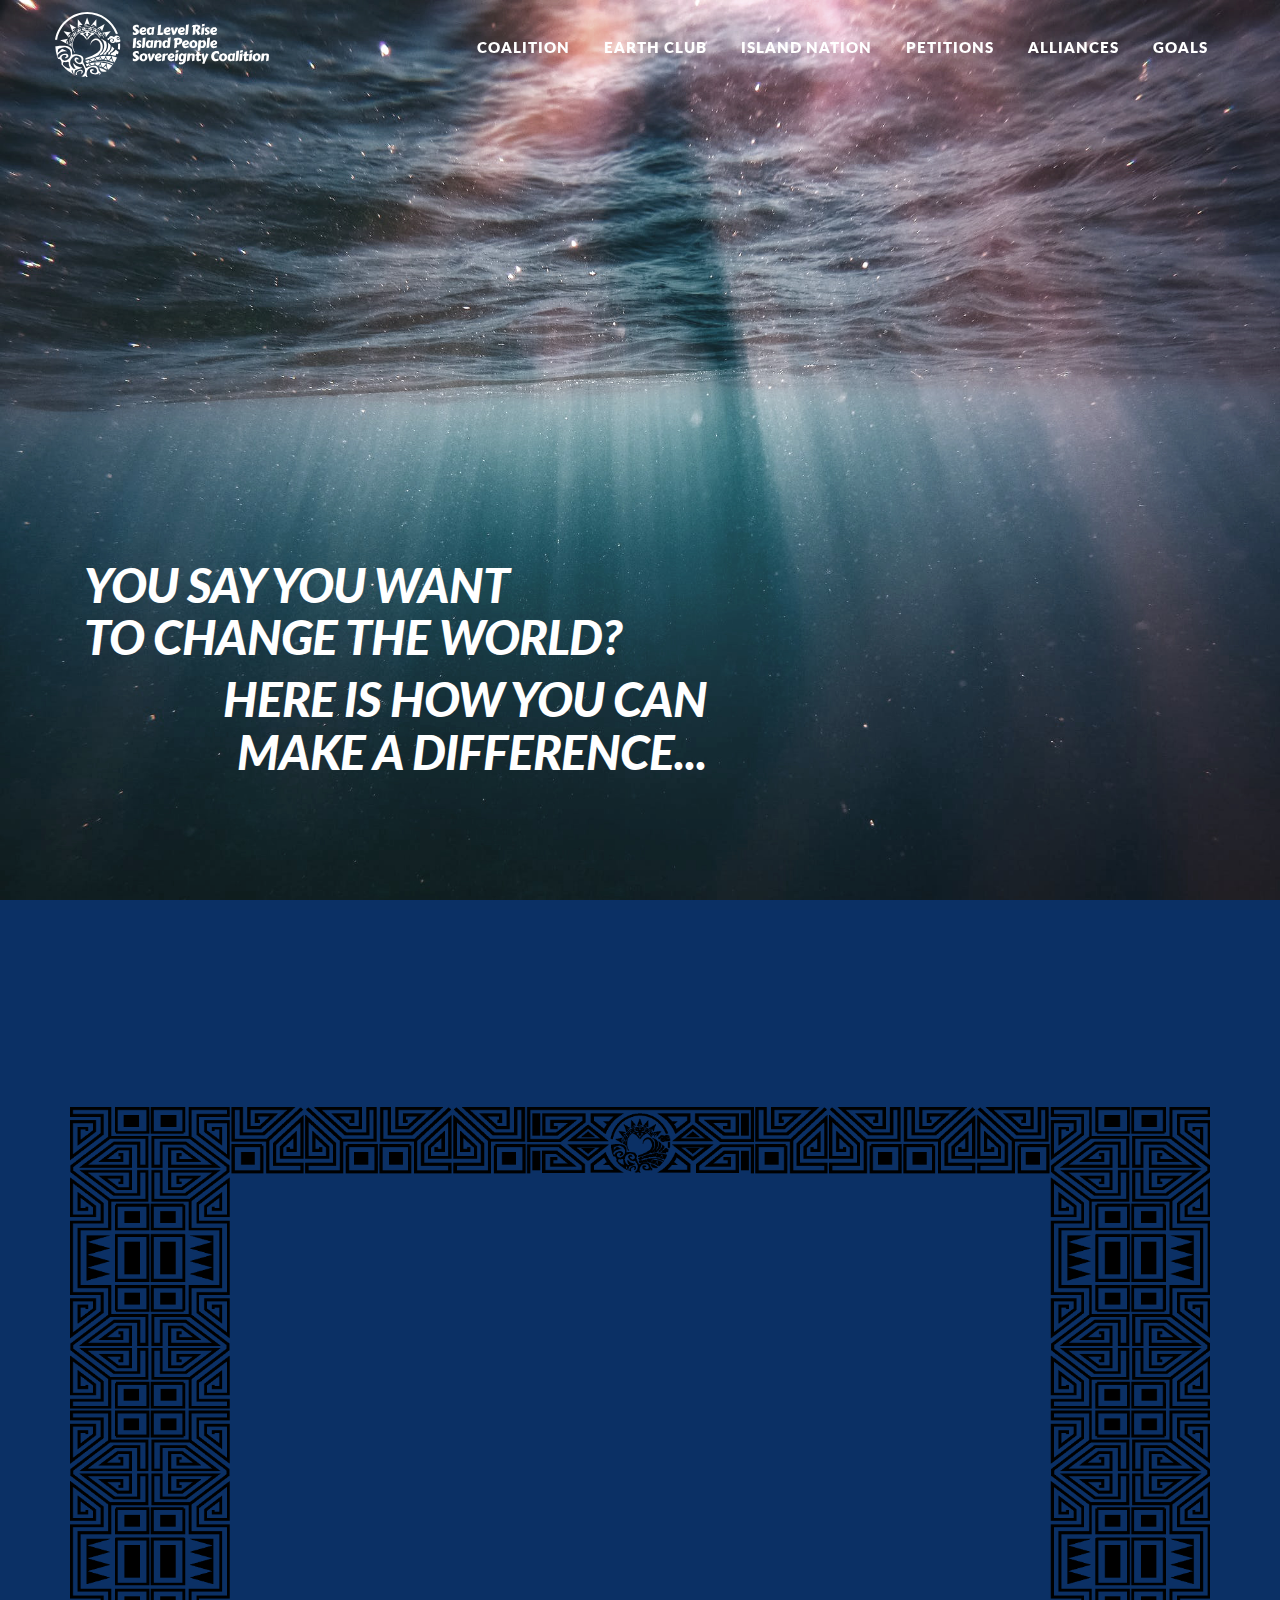
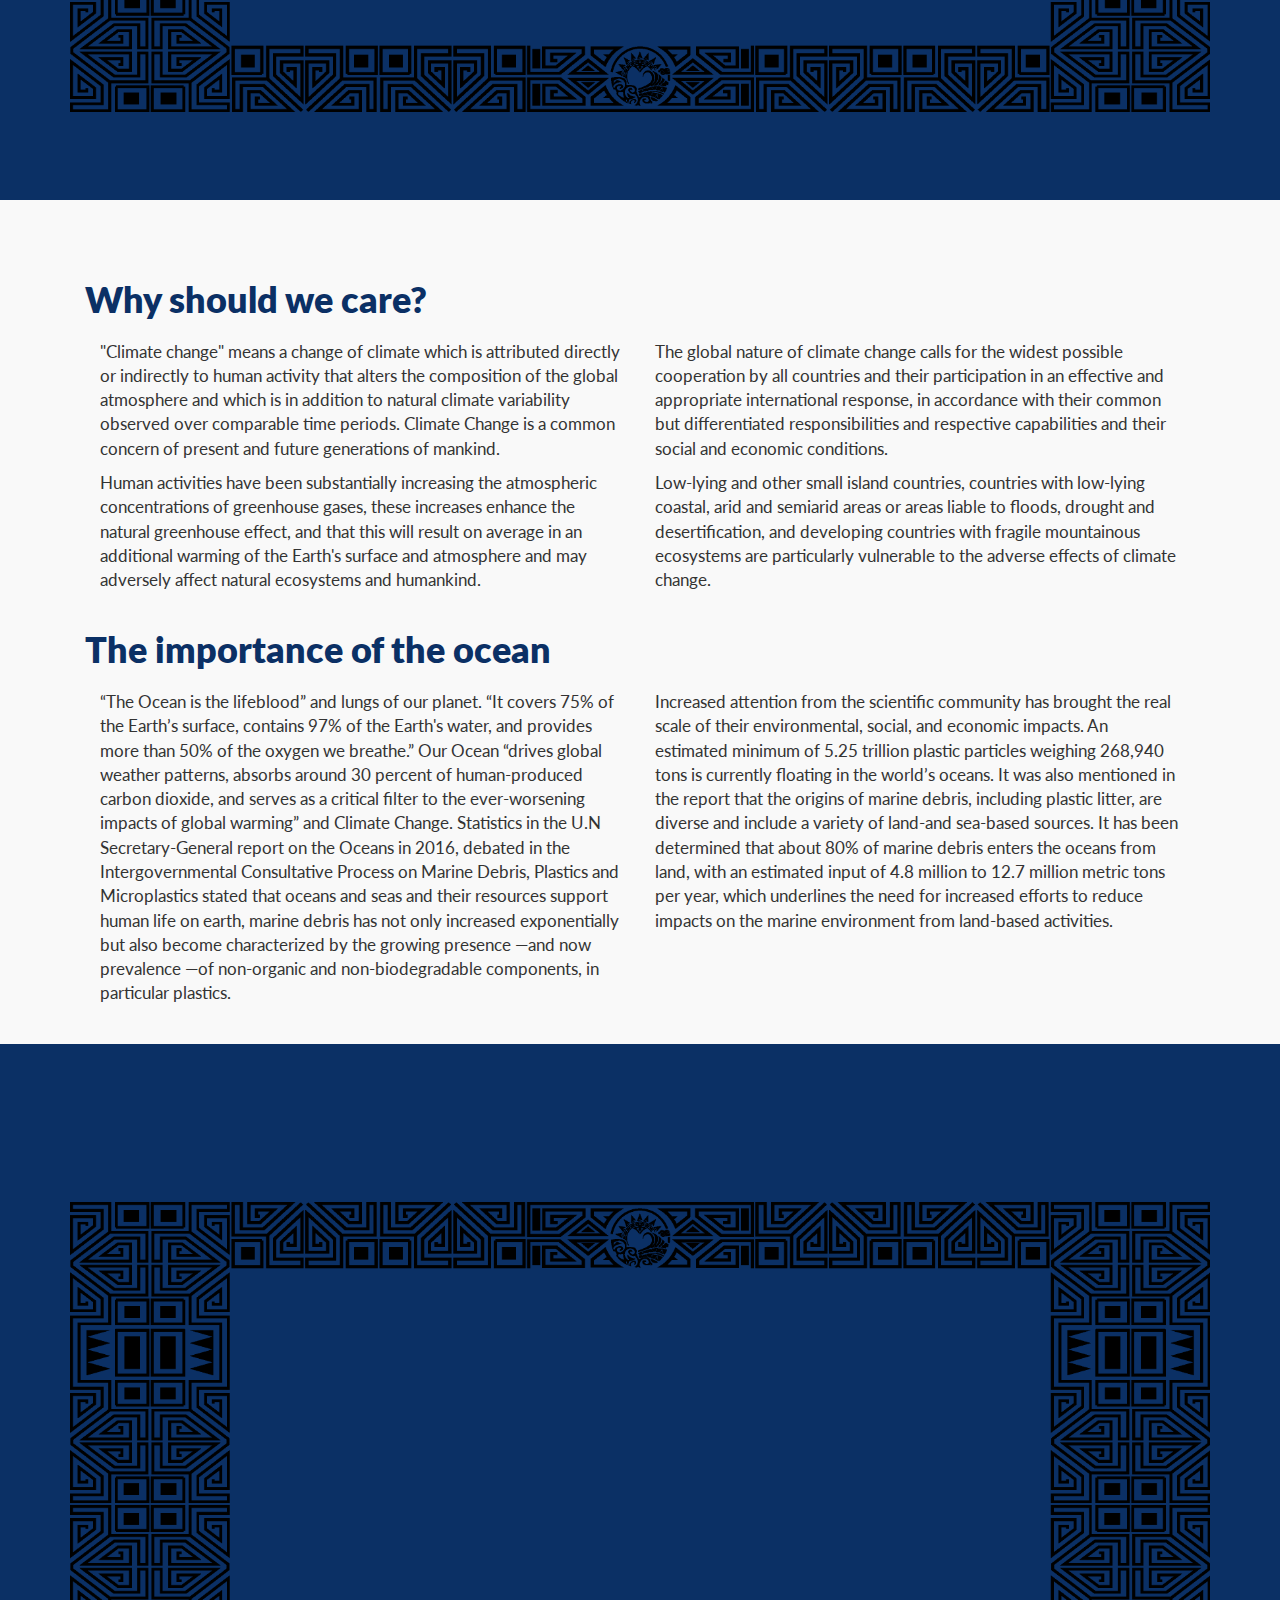
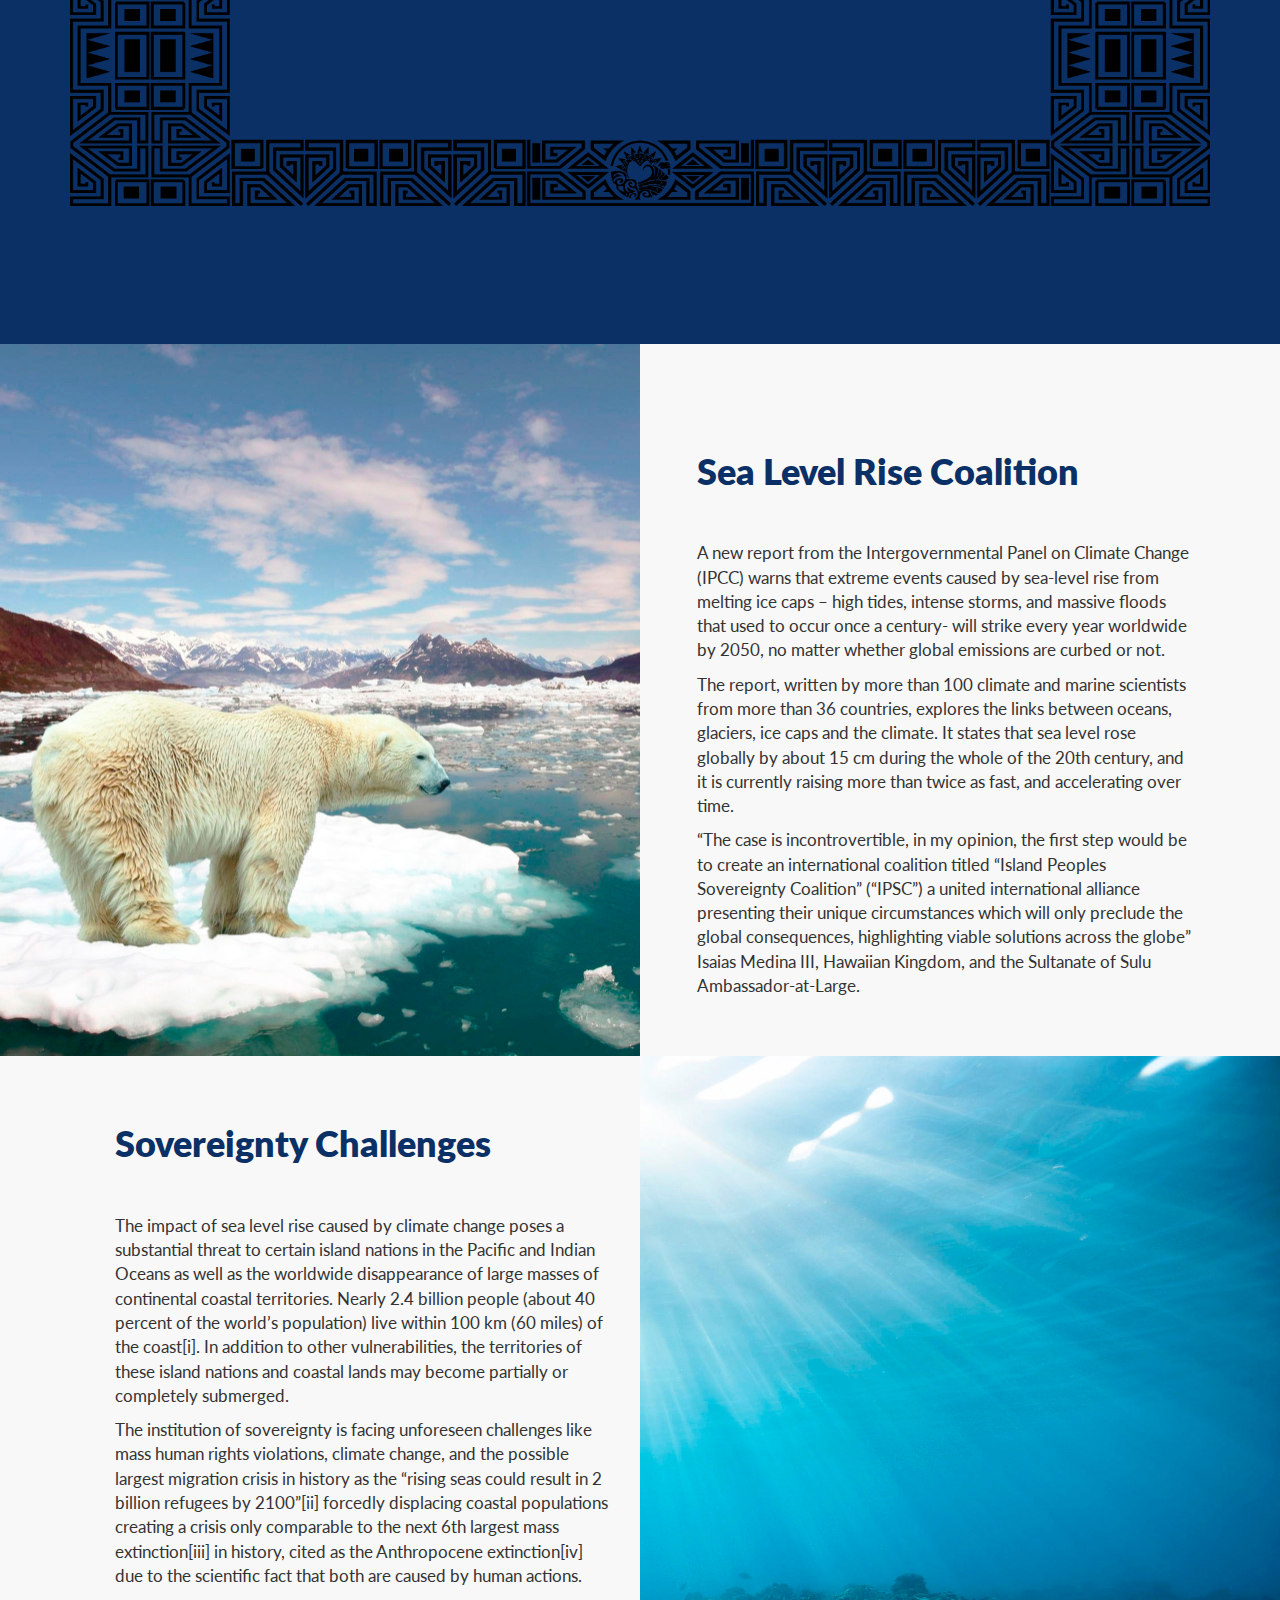
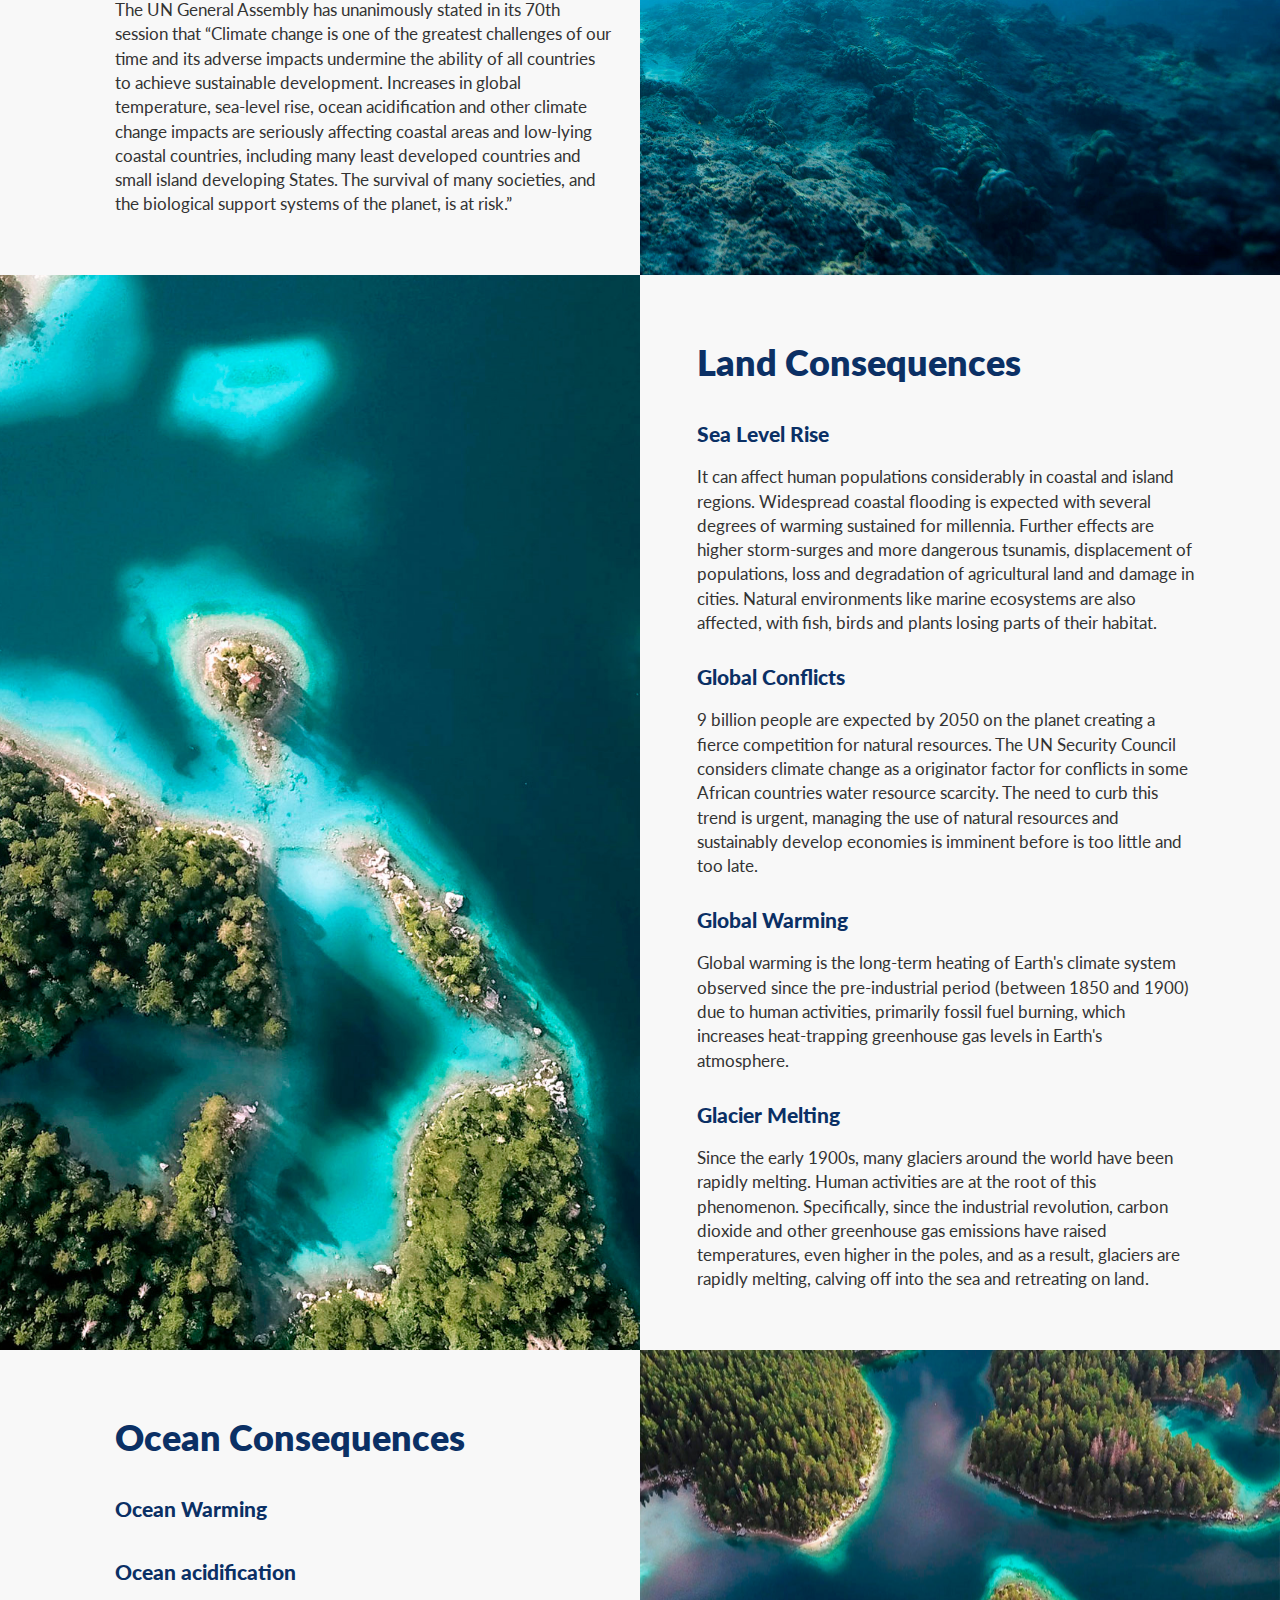
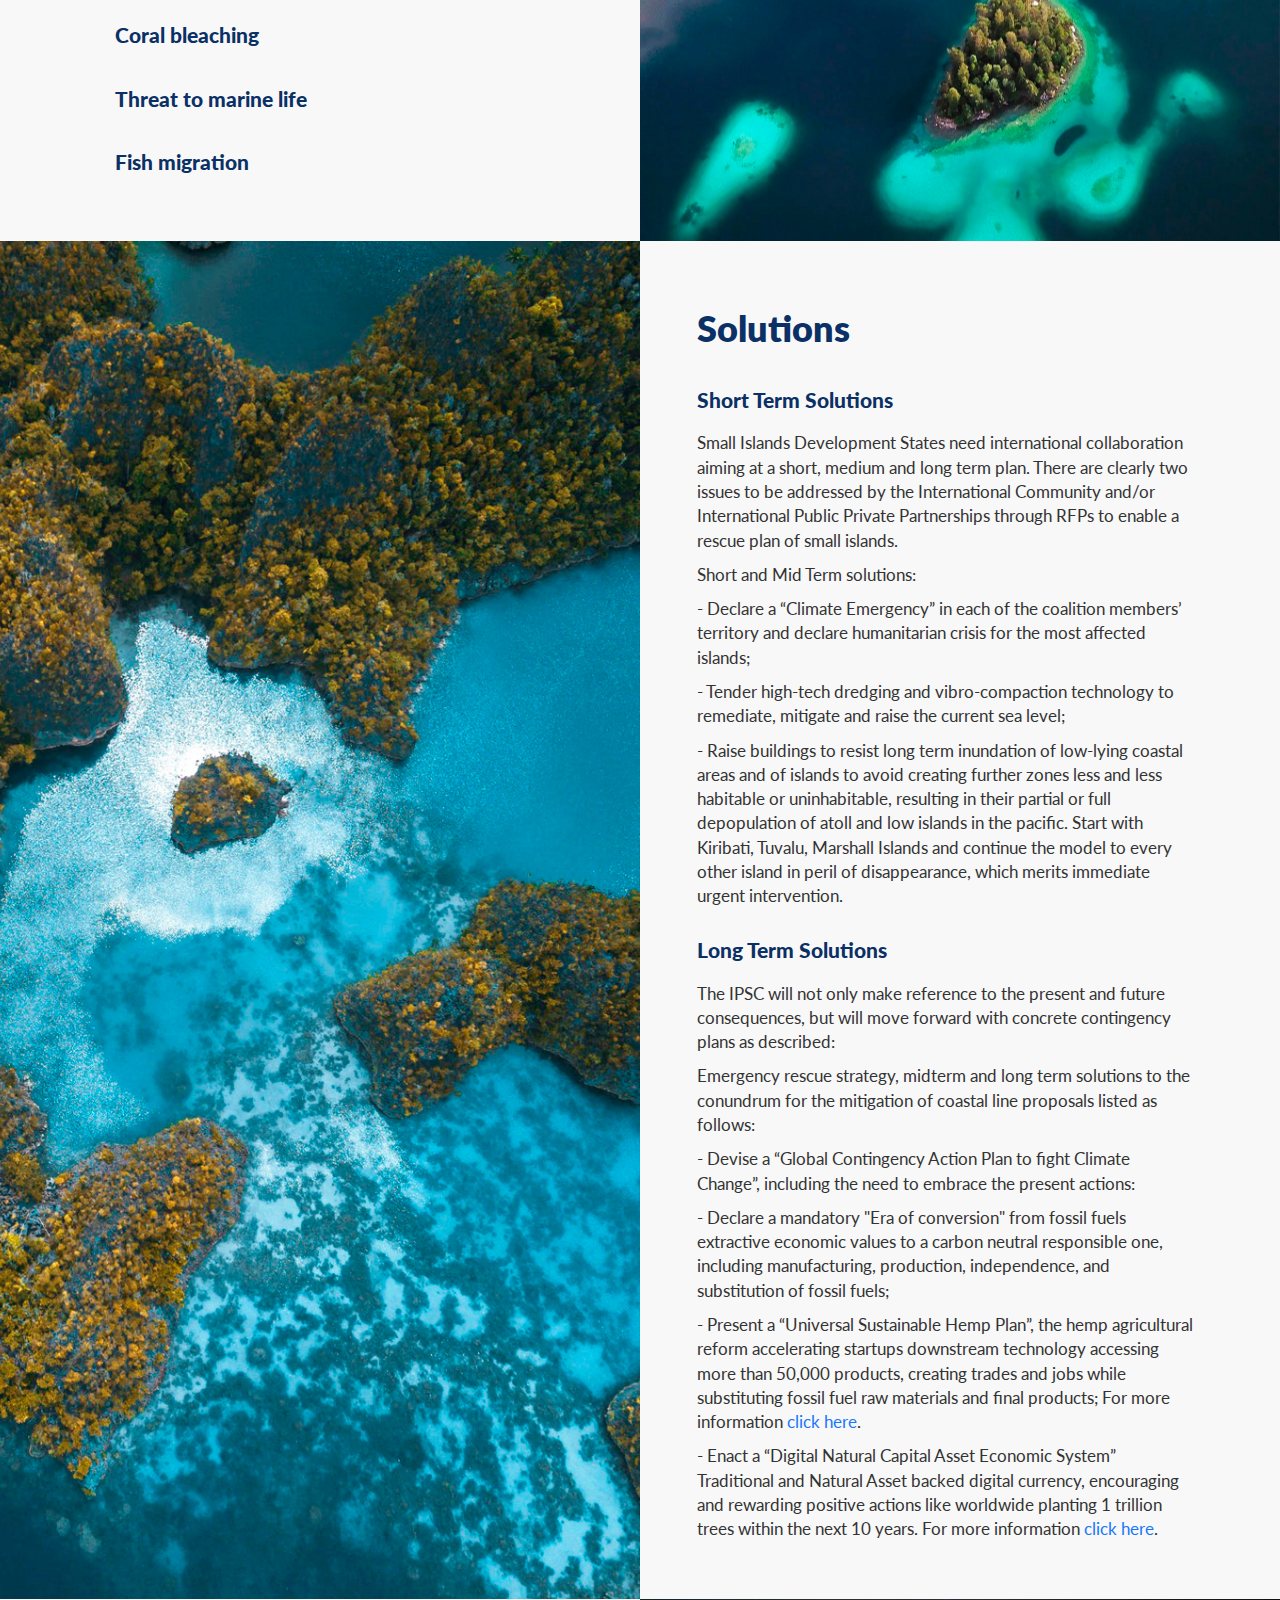
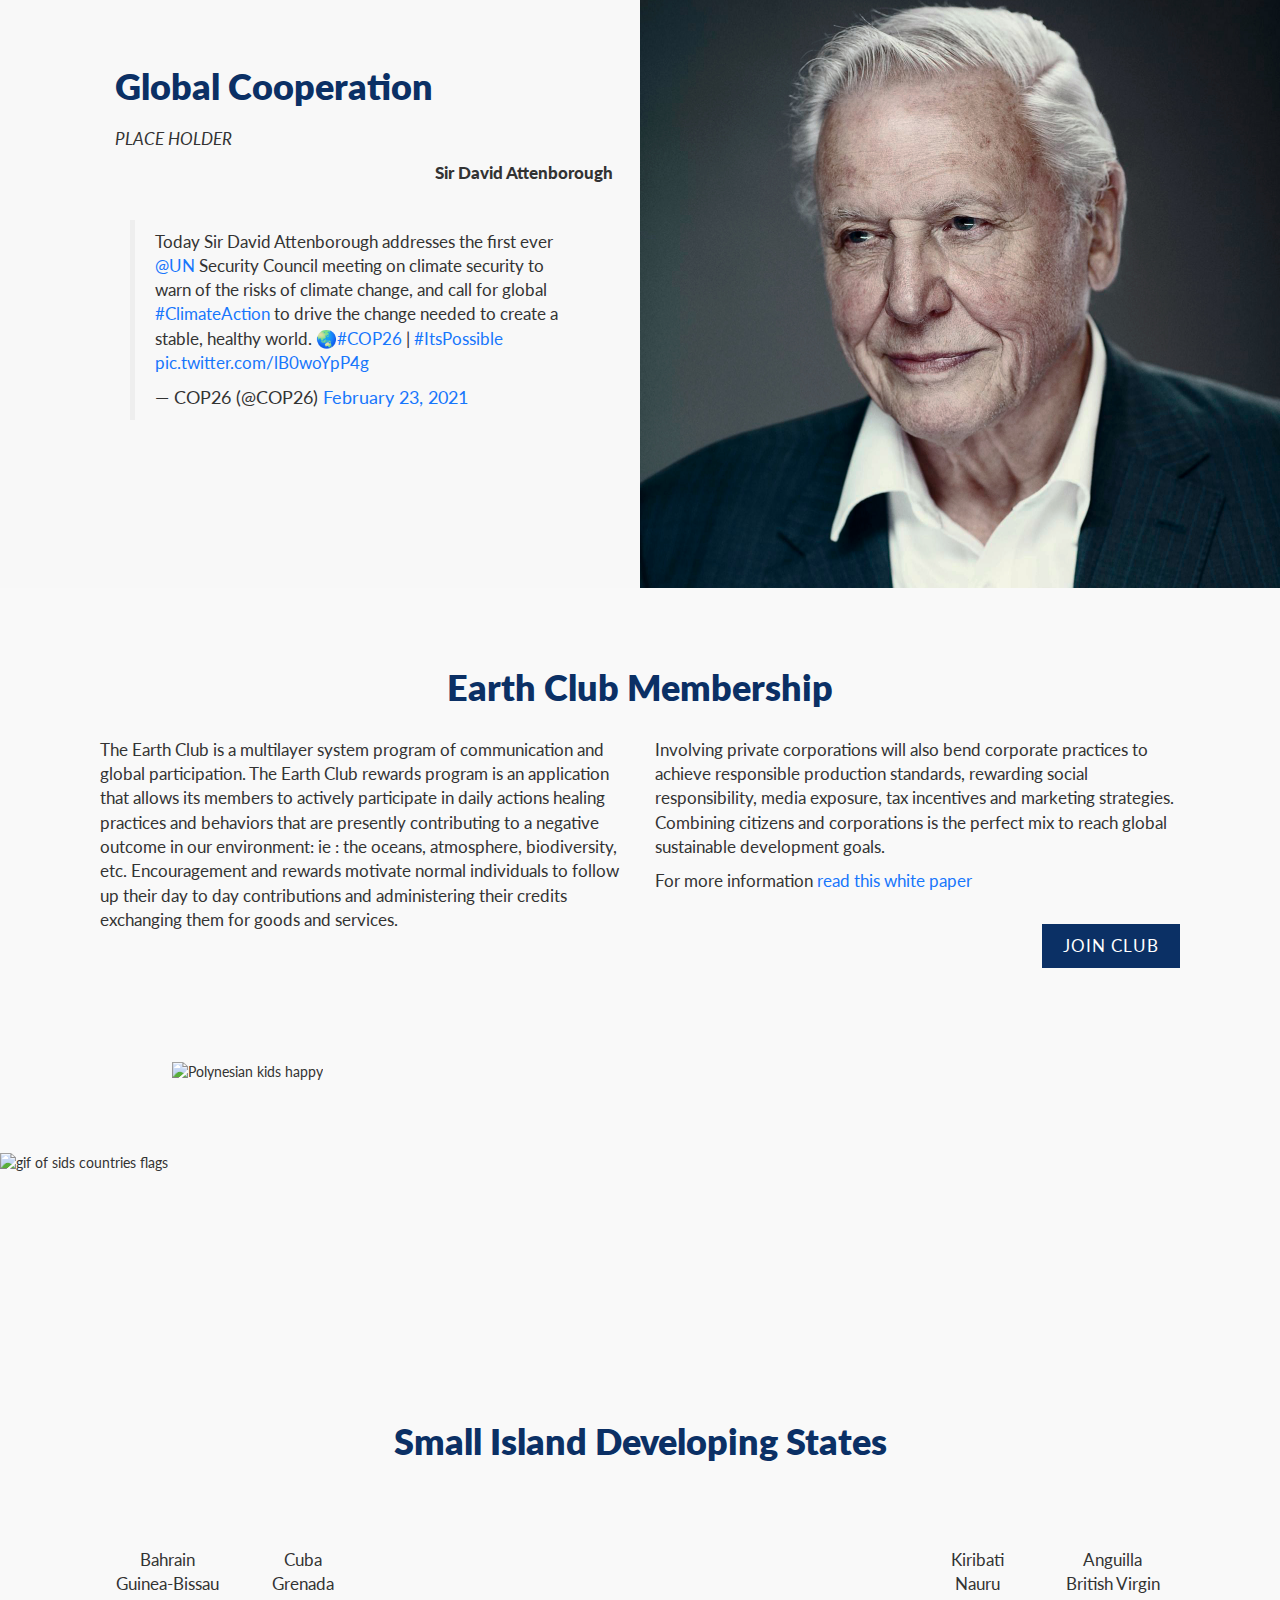
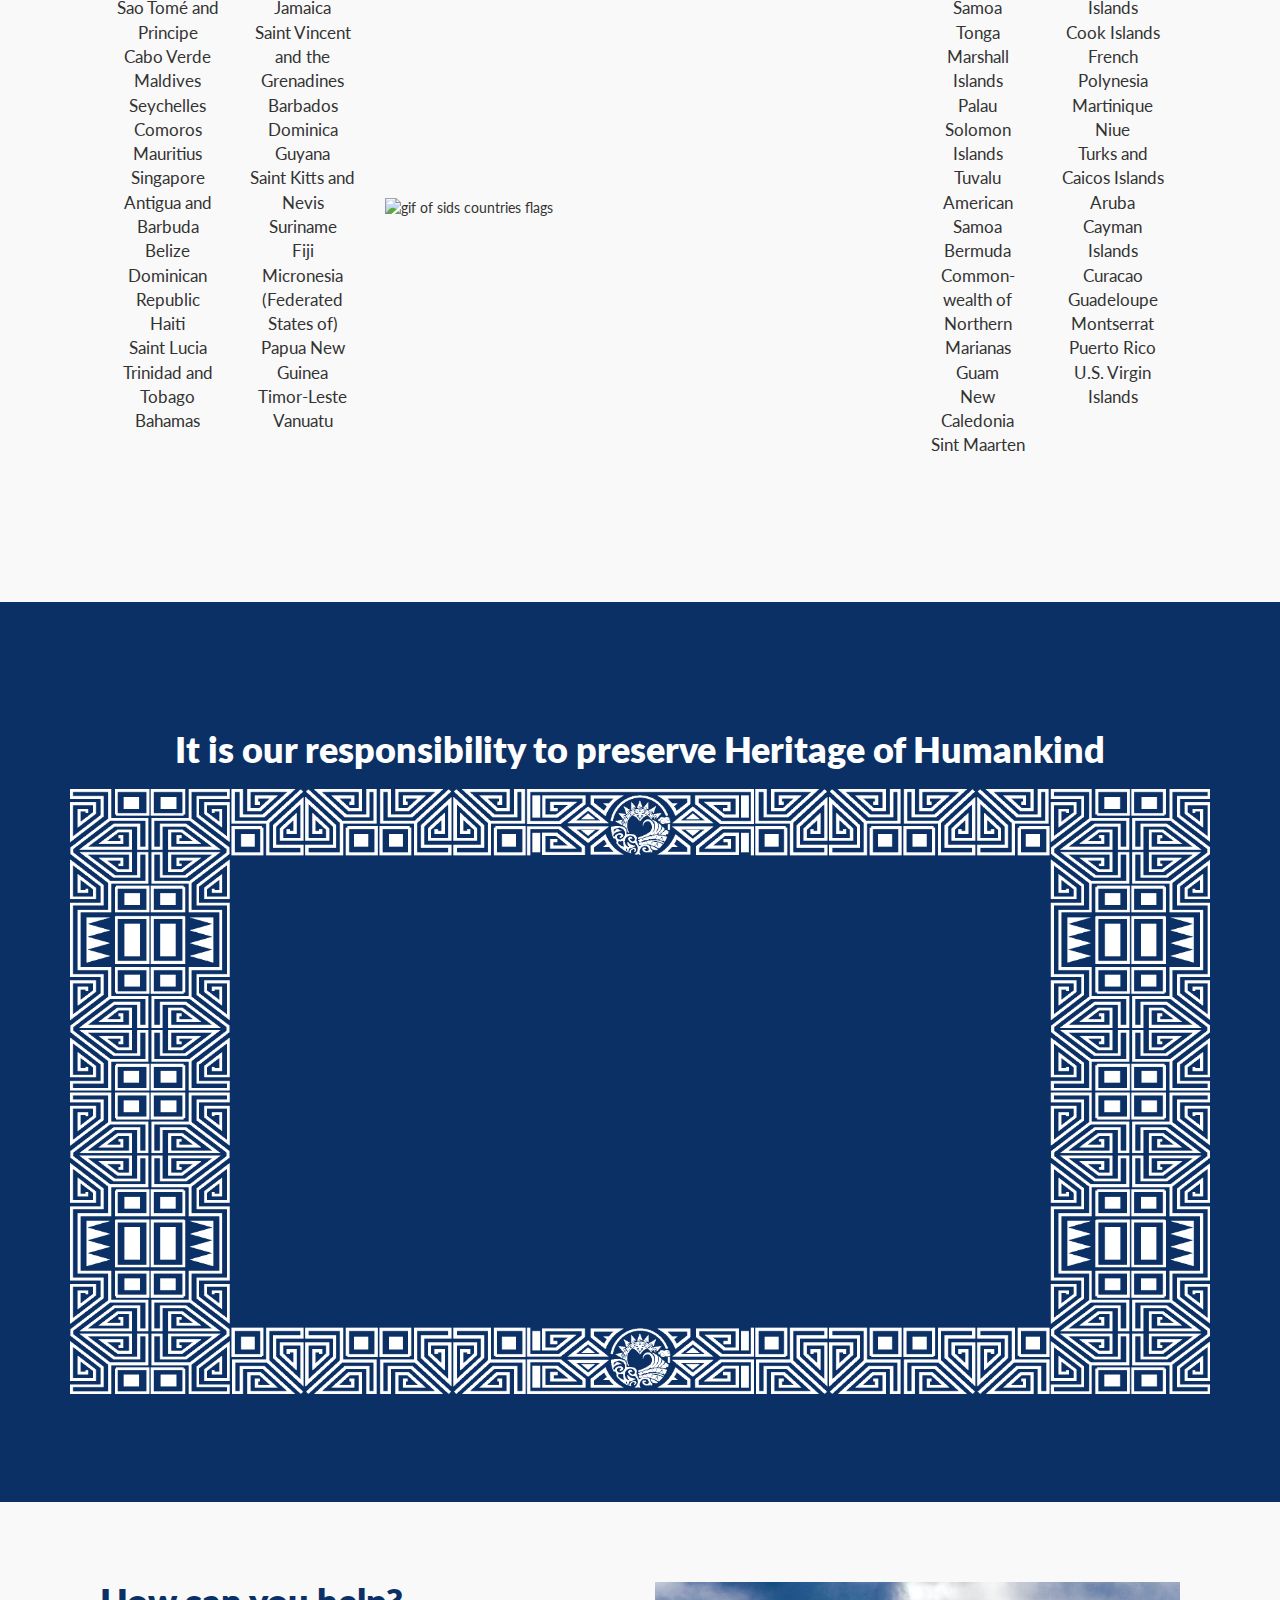
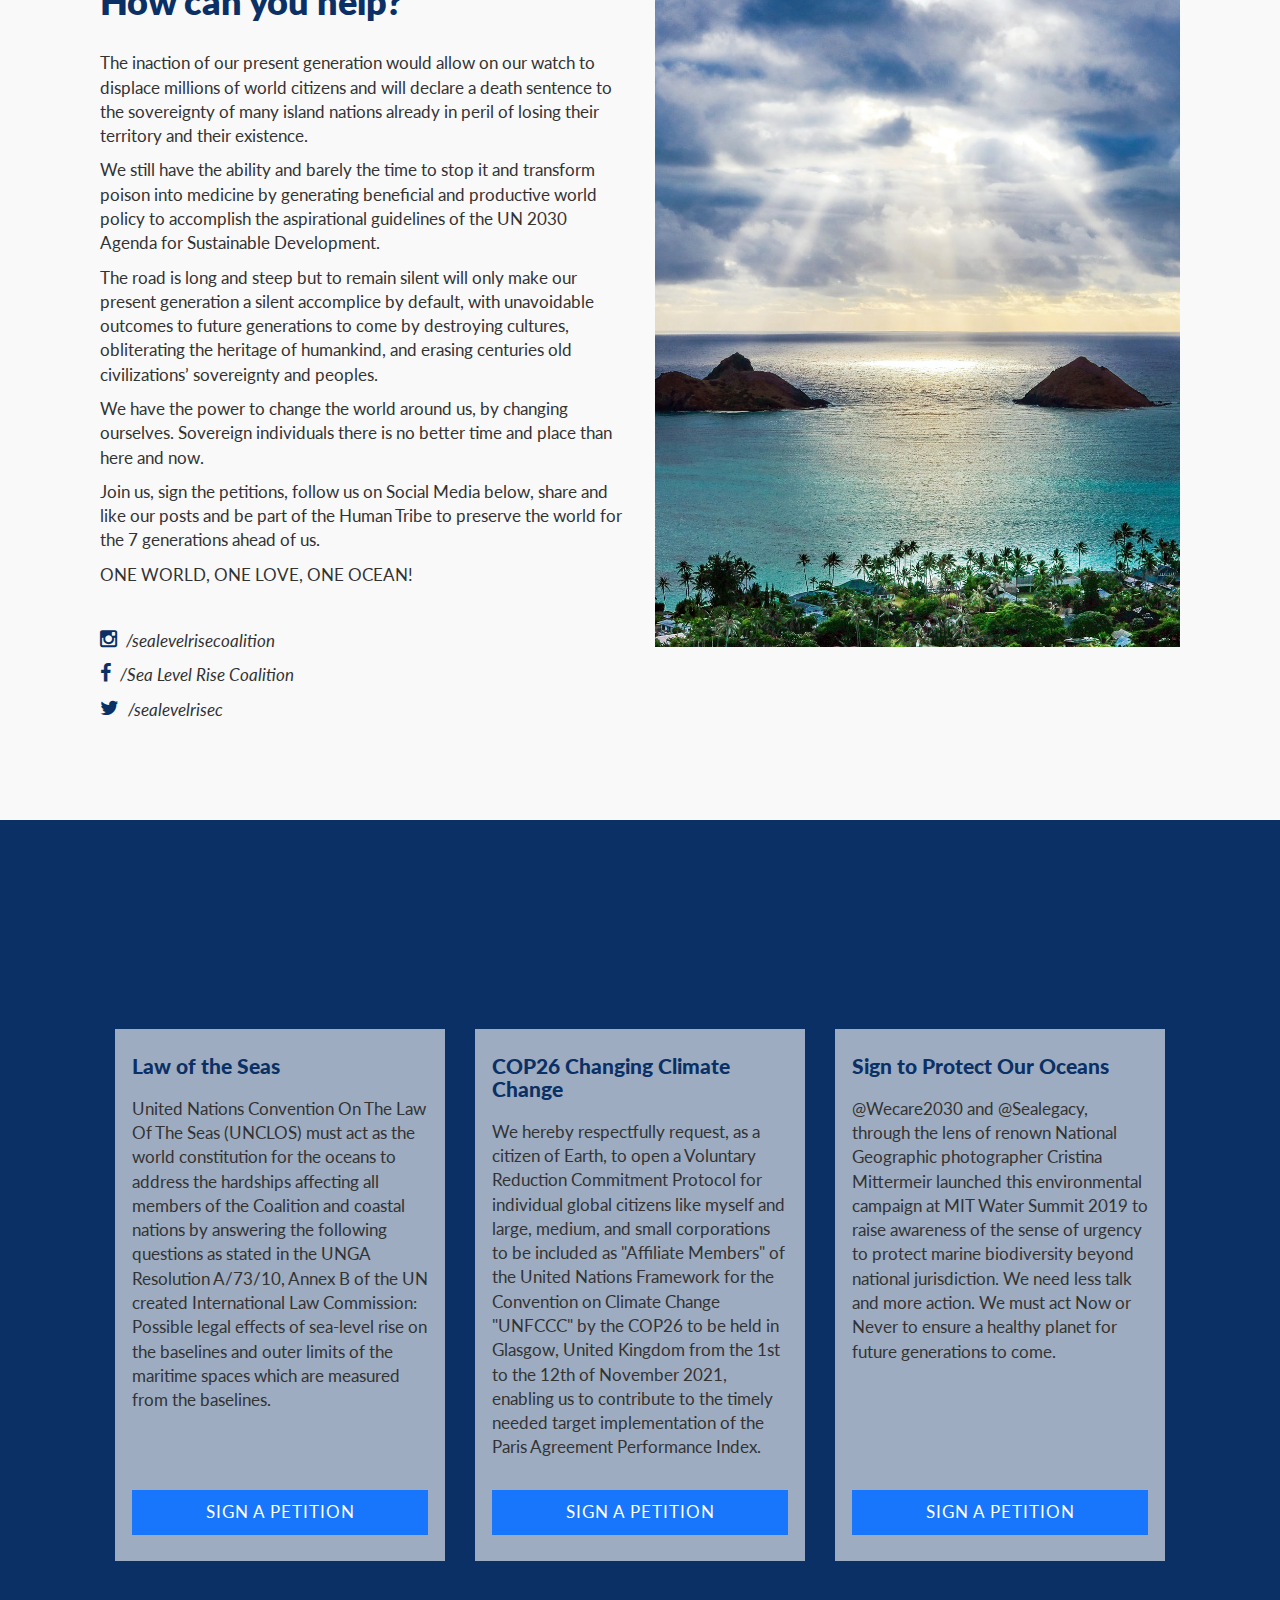
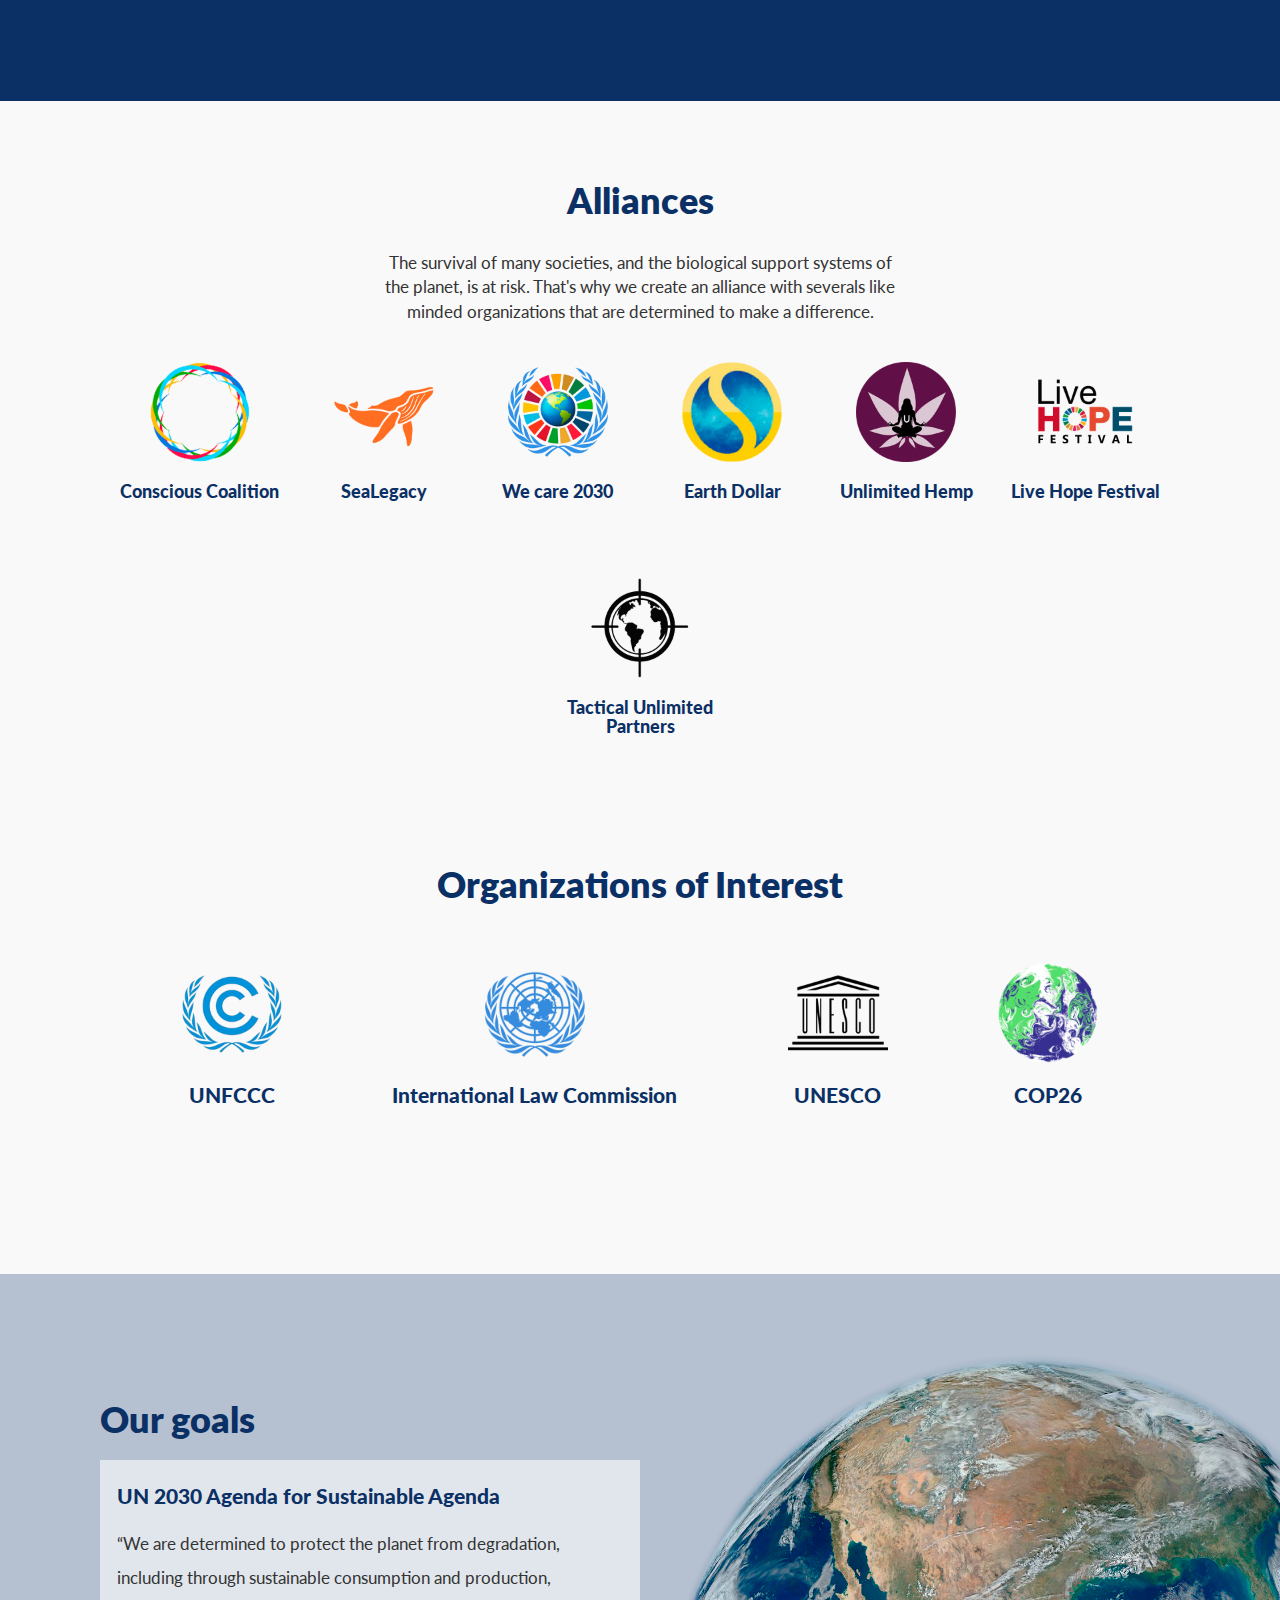
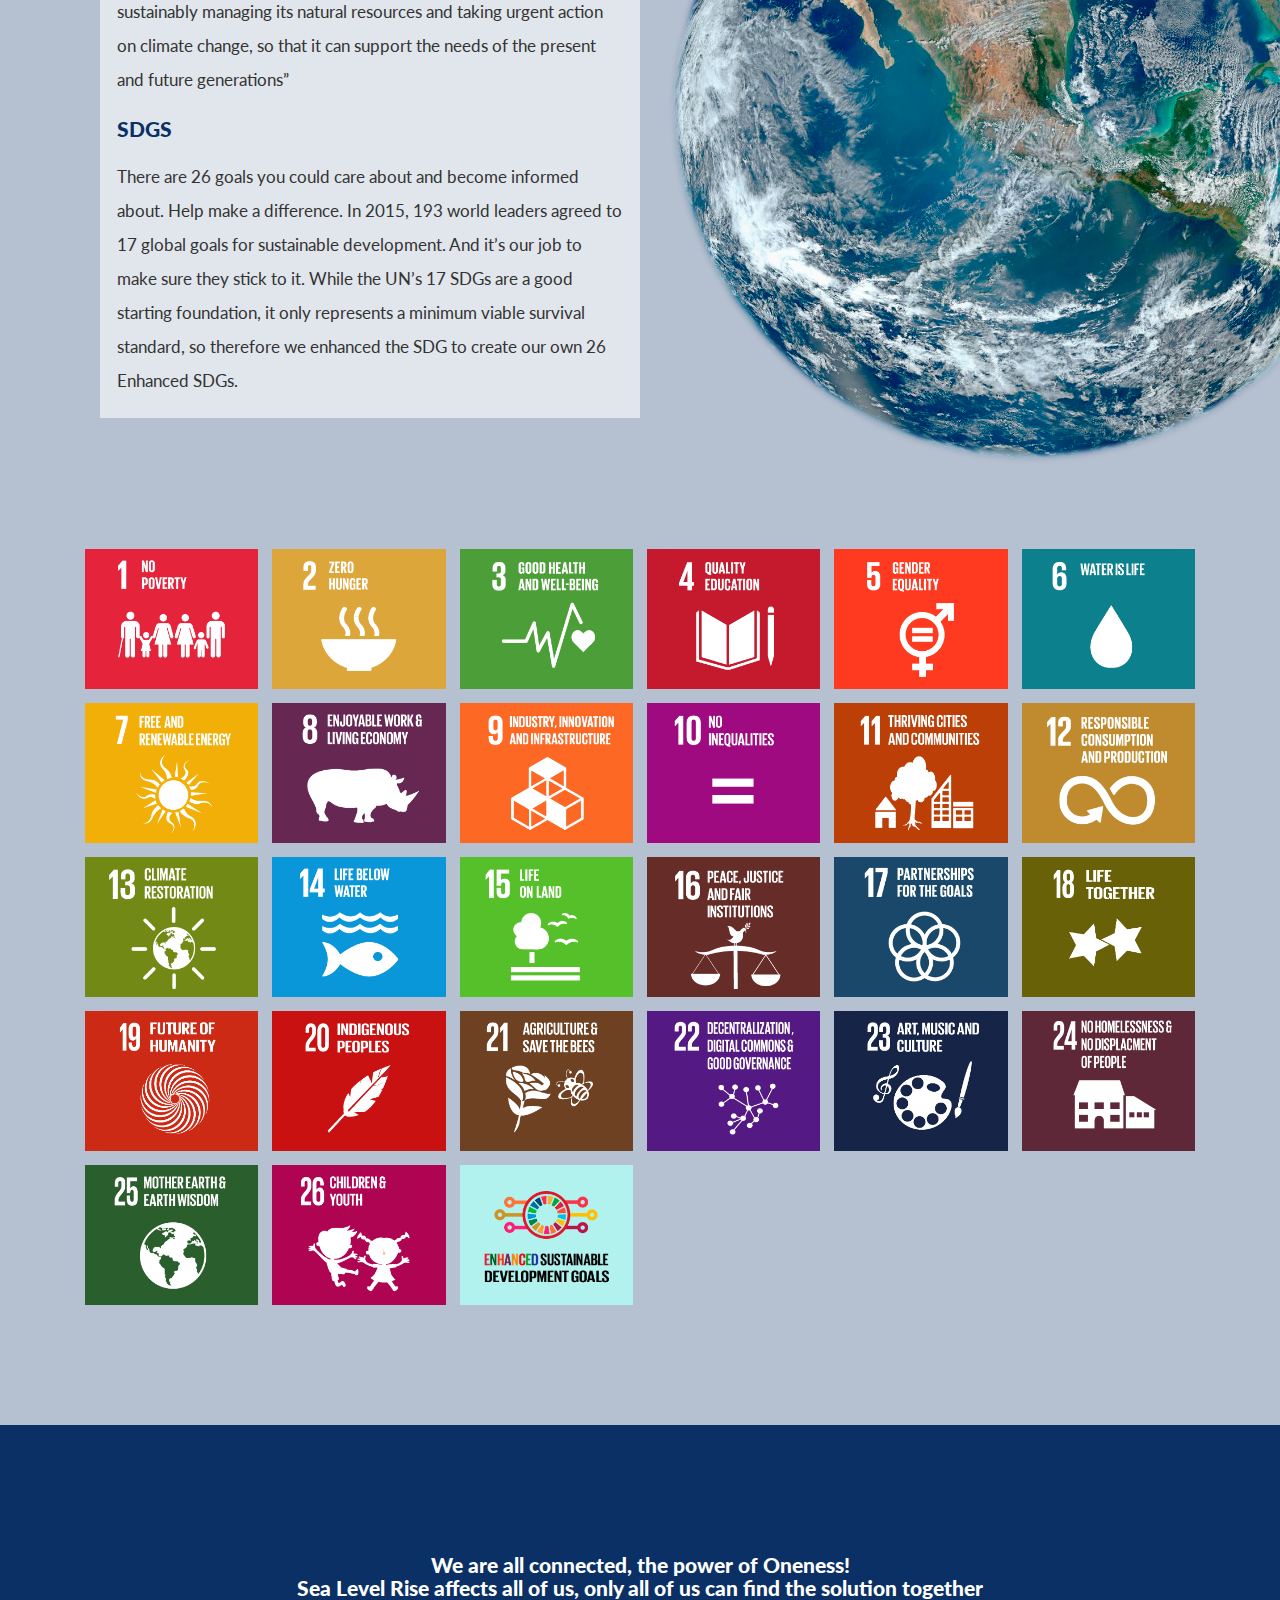
==== commit 4bdc019f: "Actualizo la web" ====
--- a/index.html
+++ b/index.html
@@ -309,7 +309,7 @@
 				<div class="container flex justify-content-center">
 					<div class="container">
 						<div class="row col-xs-12 col-md-12 slrc_paragraph first">
-							<div class="col-xs-12 col-md-6 flex pad-rig-3em">
+							<div class="col-xs-12 col-md-6 col-md-offset-6 flex pad-left-3em">
 								<div class="section-title">
 									<h1>Sea Level Rise Coalition</h1>
 								</div>
@@ -352,7 +352,7 @@
 				<div class="container flex justify-content-center">
 					<div class="container">
 						<div class="row col-xs-12 col-md-12 slrc_paragraph">
-							<div class="col-xs-12 col-md-6 col-md-offset-6 pad-left-3em flex">
+							<div class="col-xs-12 col-md-6 pad-rig-3em flex">
 								<div class="section-title">
 									<h1>Sovereignty Challenges</h1>
 								</div>
@@ -403,8 +403,8 @@
 				<div class="container flex justify-content-center">
 					<div class="container">
 						<div class="row col-xs-12 col-md-12 slrc_paragraph">
-							<div class="col-xs-12 col-md-6 flex pad-rig-3em">
-								<h2>Consequences</h2>
+							<div class="col-xs-12 col-md-6 col-md-offset-6 flex pad-left-3em">
+								<h2>Land Consequences</h2>
 								<h3>Sea Level Rise</h3>
 								<p>
 									It can affect human populations considerably in coastal and
@@ -457,7 +457,28 @@
 			<div class="slr_three_back">
 				<div class="container flex justify-content-center">
 					<div class="container">
-						<div class="row col-xs-12 col-md-12 last slrc_paragraph">
+						<div class="row col-xs-12 col-md-12 slrc_paragraph">
+							<div class="col-xs-12 col-md-6 flex pad-rig-3em">
+								<h2>Ocean Consequences</h2>
+								<h3>Ocean Warming</h3>
+								<h3>Ocean acidification</h3>
+								<h3>Coral bleaching</h3>
+								<h3>Threat to marine life</h3>
+								<h3>Fish migration</h3>
+								<img
+									src="img/slrc/slrc_three_resp.jpg"
+									class="slrc-img"
+									alt="Image of the sea and some islands"
+								/>
+							</div>
+						</div>
+					</div>
+				</div>
+			</div>
+			<div class="slr_five_back">
+				<div class="container flex justify-content-center">
+					<div class="container">
+						<div class="row col-xs-12 col-md-12 slrc_paragraph">
 							<div class="col-xs-12 col-md-6 col-md-offset-6 flex pad-left-3em">
 								<h2>Solutions</h2>
 								<h3>Short Term Solutions</h3>
@@ -531,7 +552,7 @@
 									>.
 								</p>
 								<img
-									src="img/slrc/slrc_three_resp.jpg"
+									src="img/slrc/slrc_four_resp.jpg"
 									class="slrc-img"
 									alt="Image of the sea and some islands"
 								/>
@@ -540,74 +561,62 @@
 					</div>
 				</div>
 			</div>
-		</div>
-
-		<!-- Sir David Attenborough Section -->
-		<div id="SirDavid">
-			<div class="container">
-				<div class="row col-xs-12 col-md-12 first slrc_paragraph last-half">
-					<div class="col-xs-12 col-md-6 mb-2em">
-						<div class="section-title">
-							<h2 class="tx-left">Global Cooperation</h2>
-						</div>
-						<p class="italic">
-							“Climate change is a threat to global security that can only be
-							dealt with by unparalleled levels of global cooperation. It will
-							compel us to question our economic models and where we place
-							value. Invent entirely new industries. Recognize the moral
-							responsibility that wealthy nations have to the rest of the world.
-							And put a value on nature that goes far beyond money. And through
-							global cooperation, we may achieve far more than tackling climate
-							change. We may finally create a stable, healthy world where
-							resources are equally shared and where we thrive in balance with
-							the rest of the natural world. We may, for the first time in the
-							entire history of humanity, come to know what it feels like to be
-							secure.”
-						</p>
-						<p class="bold float-right">Sir David Attenborough</p>
-					</div>
-					<!--<div class="col-xs-12 col-md-6 justify-content-center">
-						<blockquote class="twitter-tweet">
-							<p lang="en" dir="ltr">
-								Today Sir David Attenborough addresses the first ever
-								<a href="https://twitter.com/UN?ref_src=twsrc%5Etfw">@UN</a>
-								Security Council meeting on climate security to warn of the
-								risks of climate change, and call for global
-								<a
-									href="https://twitter.com/hashtag/ClimateAction?src=hash&amp;ref_src=twsrc%5Etfw"
-									>#ClimateAction</a
-								>
-								to drive the change needed to create a stable, healthy world.
-								🌏<a
-									href="https://twitter.com/hashtag/COP26?src=hash&amp;ref_src=twsrc%5Etfw"
-									>#COP26</a
-								>
-								|
-								<a
-									href="https://twitter.com/hashtag/ItsPossible?src=hash&amp;ref_src=twsrc%5Etfw"
-									>#ItsPossible</a
-								>
-								<a href="https://t.co/lB0woYpP4g">pic.twitter.com/lB0woYpP4g</a>
-							</p>
-							&mdash; COP26 (@COP26)
-							<a
-								href="https://twitter.com/COP26/status/1364211041140412418?ref_src=twsrc%5Etfw"
-								>February 23, 2021</a
-							>
-						</blockquote>
-						<script
-							async
-							src="https://platform.twitter.com/widgets.js"
-							charset="utf-8"
-						></script>
-					</div>-->
-
-					<div class="col-md-6">
-						<img
-							src="img/david/sirDavid_cut.jpg"
-							class="david_img"
-							alt="Photo of Sir David Attenborough"
-						/>
+			<div class="slr_six_back">
+				<div class="container flex justify-content-center">
+					<div class="container">
+						<div class="row col-xs-12 col-md-12 last slrc_paragraph">
+							<div class="col-xs-12 col-md-6 flex pad-rig-3em">
+									<h2 class="tx-left">Global Cooperation</h2>
+								<p class="italic">
+									PLACE HOLDER
+								</p>
+								<p class="bold justify-content-flex-end mb-2em">Sir David Attenborough</p>
+
+							<!--EMPIEZO EL TWEET-->
+								<div class="col-xs-12 col-md-12 justify-content-center">
+									<blockquote class="twitter-tweet">
+										<p lang="en" dir="ltr">
+											Today Sir David Attenborough addresses the first ever
+											<a href="https://twitter.com/UN?ref_src=twsrc%5Etfw">@UN</a>
+											Security Council meeting on climate security to warn of the
+											risks of climate change, and call for global
+											<a
+												href="https://twitter.com/hashtag/ClimateAction?src=hash&amp;ref_src=twsrc%5Etfw"
+												>#ClimateAction</a
+											>
+											to drive the change needed to create a stable, healthy world.
+											🌏<a
+												href="https://twitter.com/hashtag/COP26?src=hash&amp;ref_src=twsrc%5Etfw"
+												>#COP26</a
+											>
+											|
+											<a
+												href="https://twitter.com/hashtag/ItsPossible?src=hash&amp;ref_src=twsrc%5Etfw"
+												>#ItsPossible</a
+											>
+											<a href="https://t.co/lB0woYpP4g">pic.twitter.com/lB0woYpP4g</a>
+										</p>
+										&mdash; COP26 (@COP26)
+										<a
+											href="https://twitter.com/COP26/status/1364211041140412418?ref_src=twsrc%5Etfw"
+											>February 23, 2021</a
+										>
+									</blockquote>
+									<script
+										async
+										src="https://platform.twitter.com/widgets.js"
+										charset="utf-8"
+									></script>
+								</div>
+							<!--TERMINO EL TWEET-->
+							</div>
+								<img
+									src="img/slrc/slrc_six_resp.jpg"
+									class="slrc-img"
+									alt="Image of Sir David Attenborough"
+								/>
+							</div>
+						</div>
 					</div>
 				</div>
 			</div>
@@ -1252,6 +1261,16 @@
 								<h3 class="tx-center alliance-h3">UNESCO</h3>
 							</div></a
 						>
+						<a class="a_alliance" href="https://ukcop26.org/" target="_blank">
+							<div class="organization_logo_div">
+								<img
+									src="img/alliance/cop.png"
+									alt="COP26 Logo"
+									class="alliance_logo_img"
+								/>
+								<h3 class="tx-center alliance-h3">COP26</h3>
+							</div></a
+						>
 					</div>
 				</div>
 			</div>
@@ -1569,6 +1588,7 @@
 						</ul>
 					</div>
 					<p>All rights reserved. 2021 Copyright</p>
+					<p>Desing by <a href="https://www.behance.net/fstrauch" target="_blank" rel="nofollow">Facundo A. Strauch</a> & <a href="https://www.behance.net/corbalan" target="_blank" rel="nofollow">Brian Corbalan</a></p>
 				</div>
 			</div>
 		</div>
--- a/css/style.css
+++ b/css/style.css
@@ -493,6 +493,41 @@
 
 @media (max-width: 992px){
 	.slr_four_back{
+		background: var(--background);
+		min-height: 0vh;
+		padding: 0;
+	}
+}
+
+
+.slr_five_back{
+	width: 100%;
+	min-height: 50vh;
+	background: var(--background) url(../img/slrc/slrc_four.jpg) center center no-repeat ;
+	background-size: cover;
+	display: flex;
+	padding: 2em 0em;
+}
+
+@media (max-width: 992px){
+	.slr_five_back{
+		background: var(--background);
+		min-height: 0vh;
+		padding: 0;
+	}
+}
+
+.slr_six_back{
+	width: 100%;
+	min-height: 50vh;
+	background: var(--background) url(../img/slrc/slrc_six.jpg) center center no-repeat ;
+	background-size: cover;
+	display: flex;
+	padding: 2em 0em;
+}
+
+@media (max-width: 992px){
+	.slr_six_back{
 		background: var(--background);
 		min-height: 0vh;
 		padding: 0;
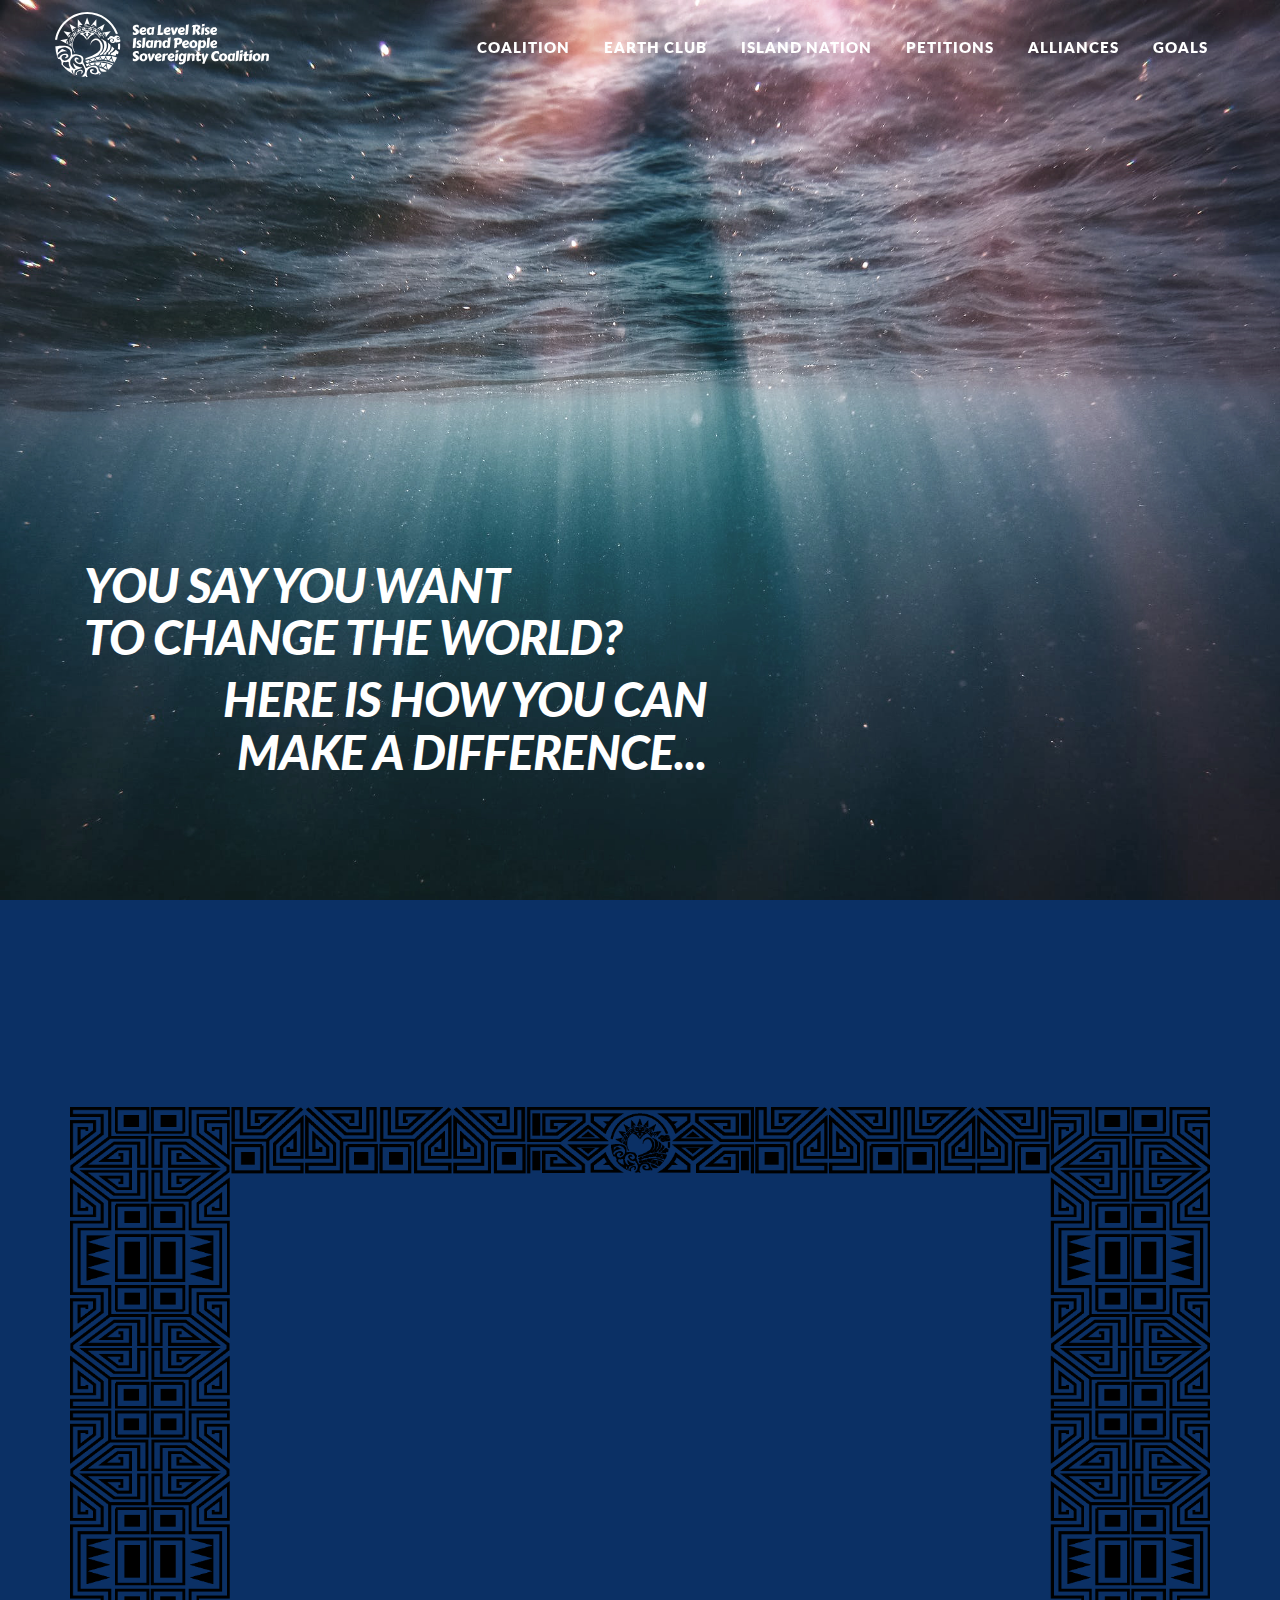
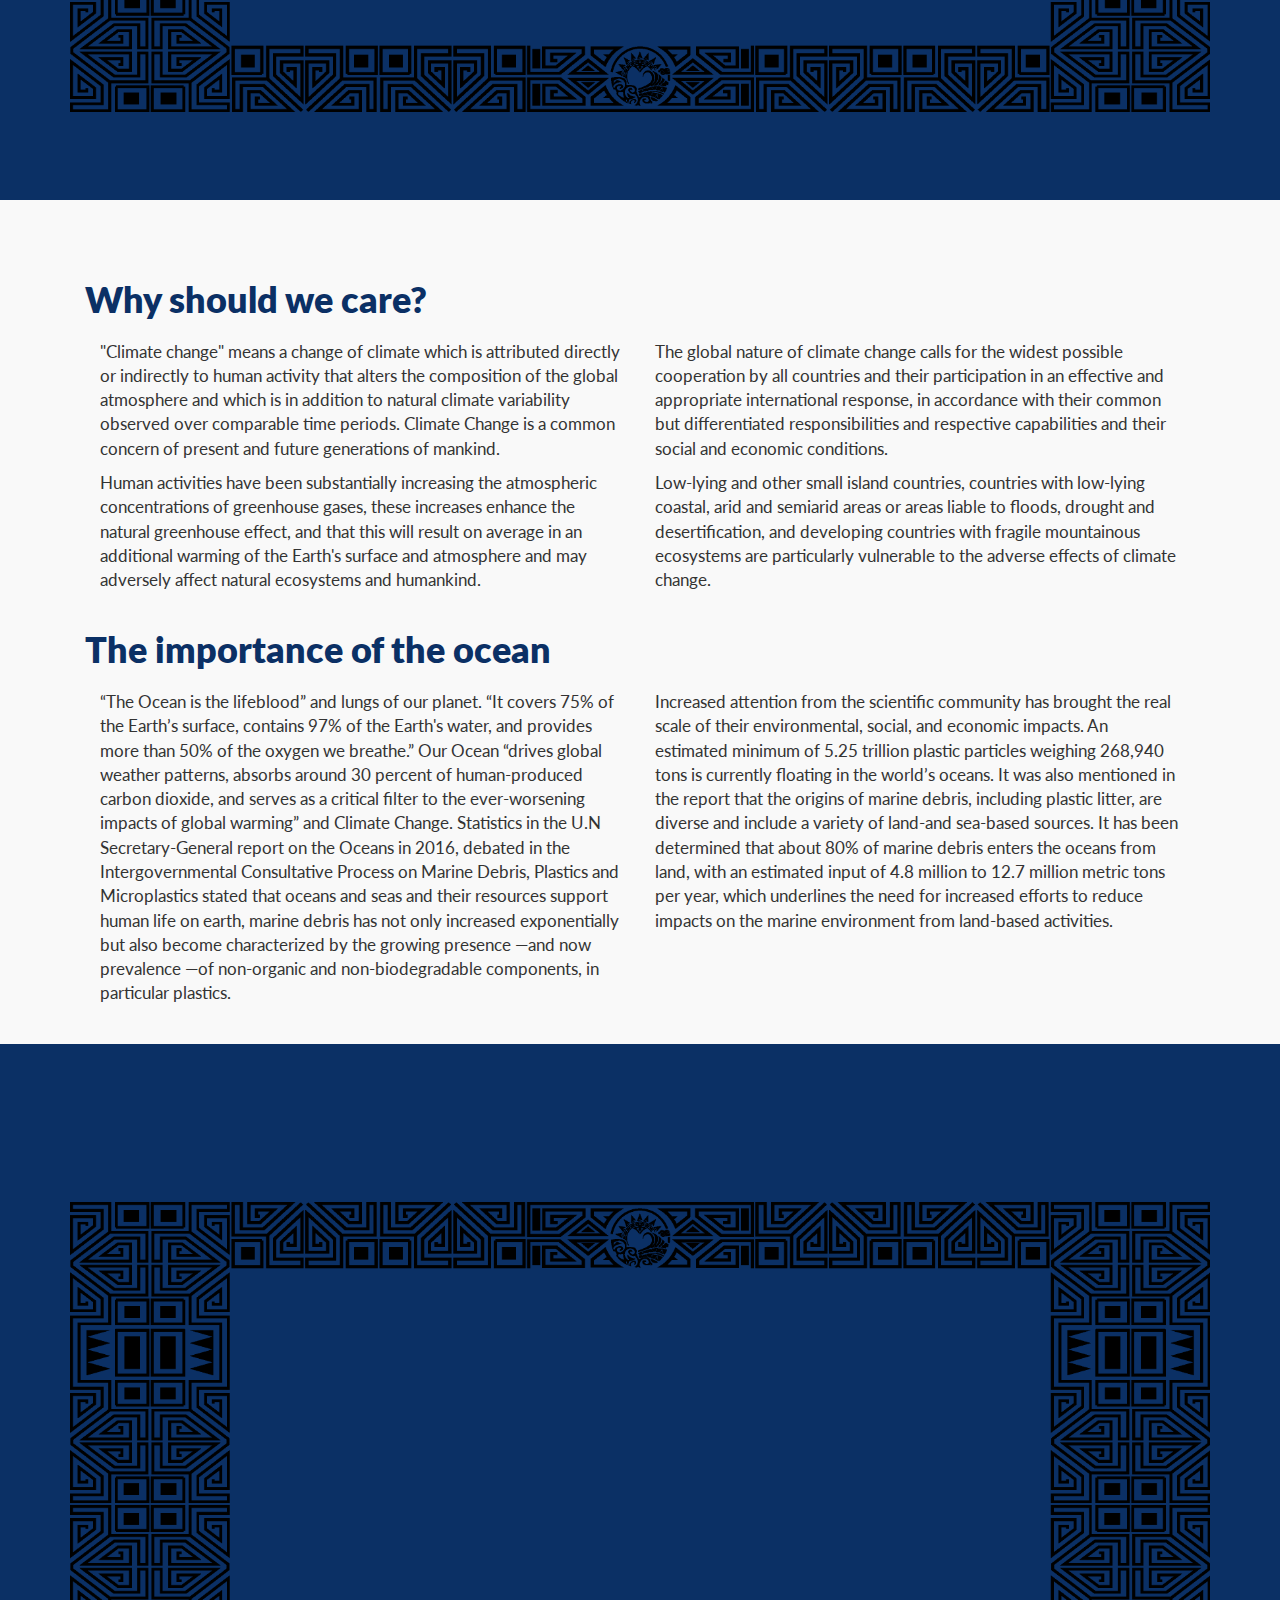
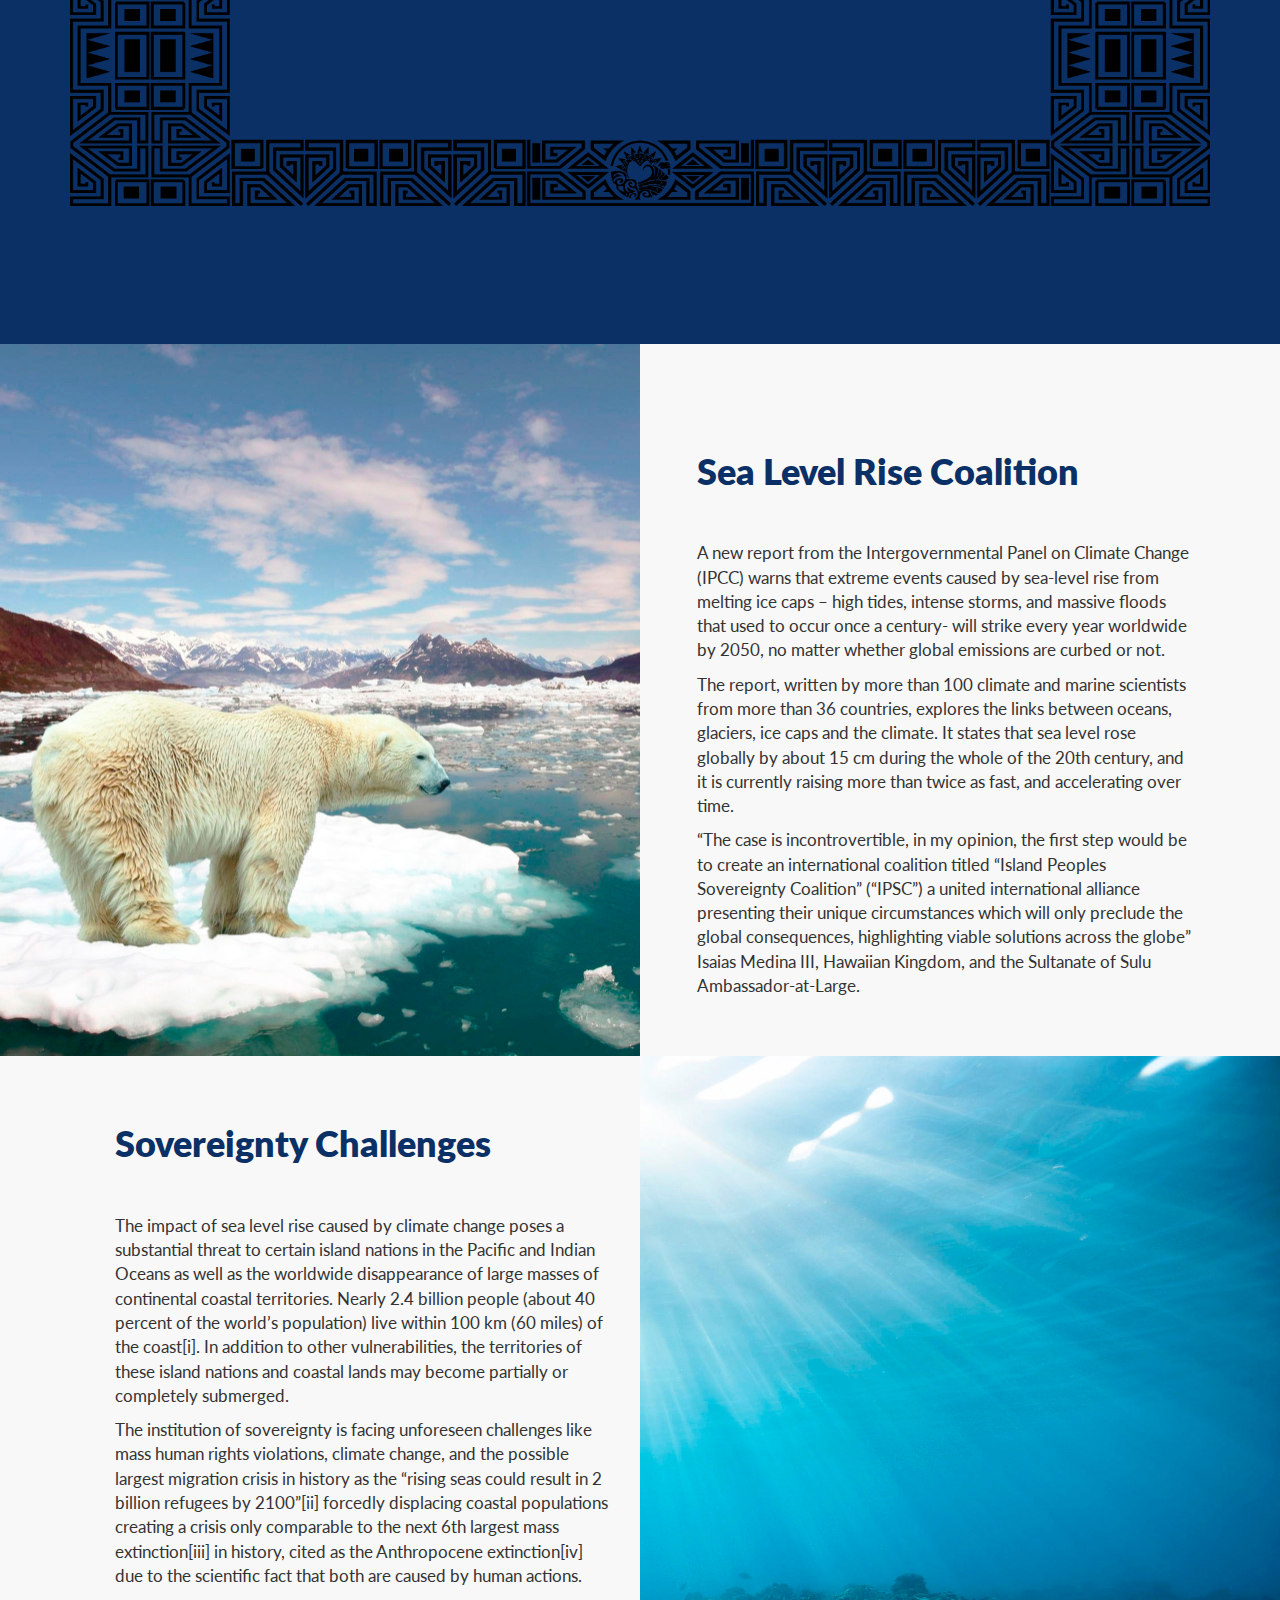
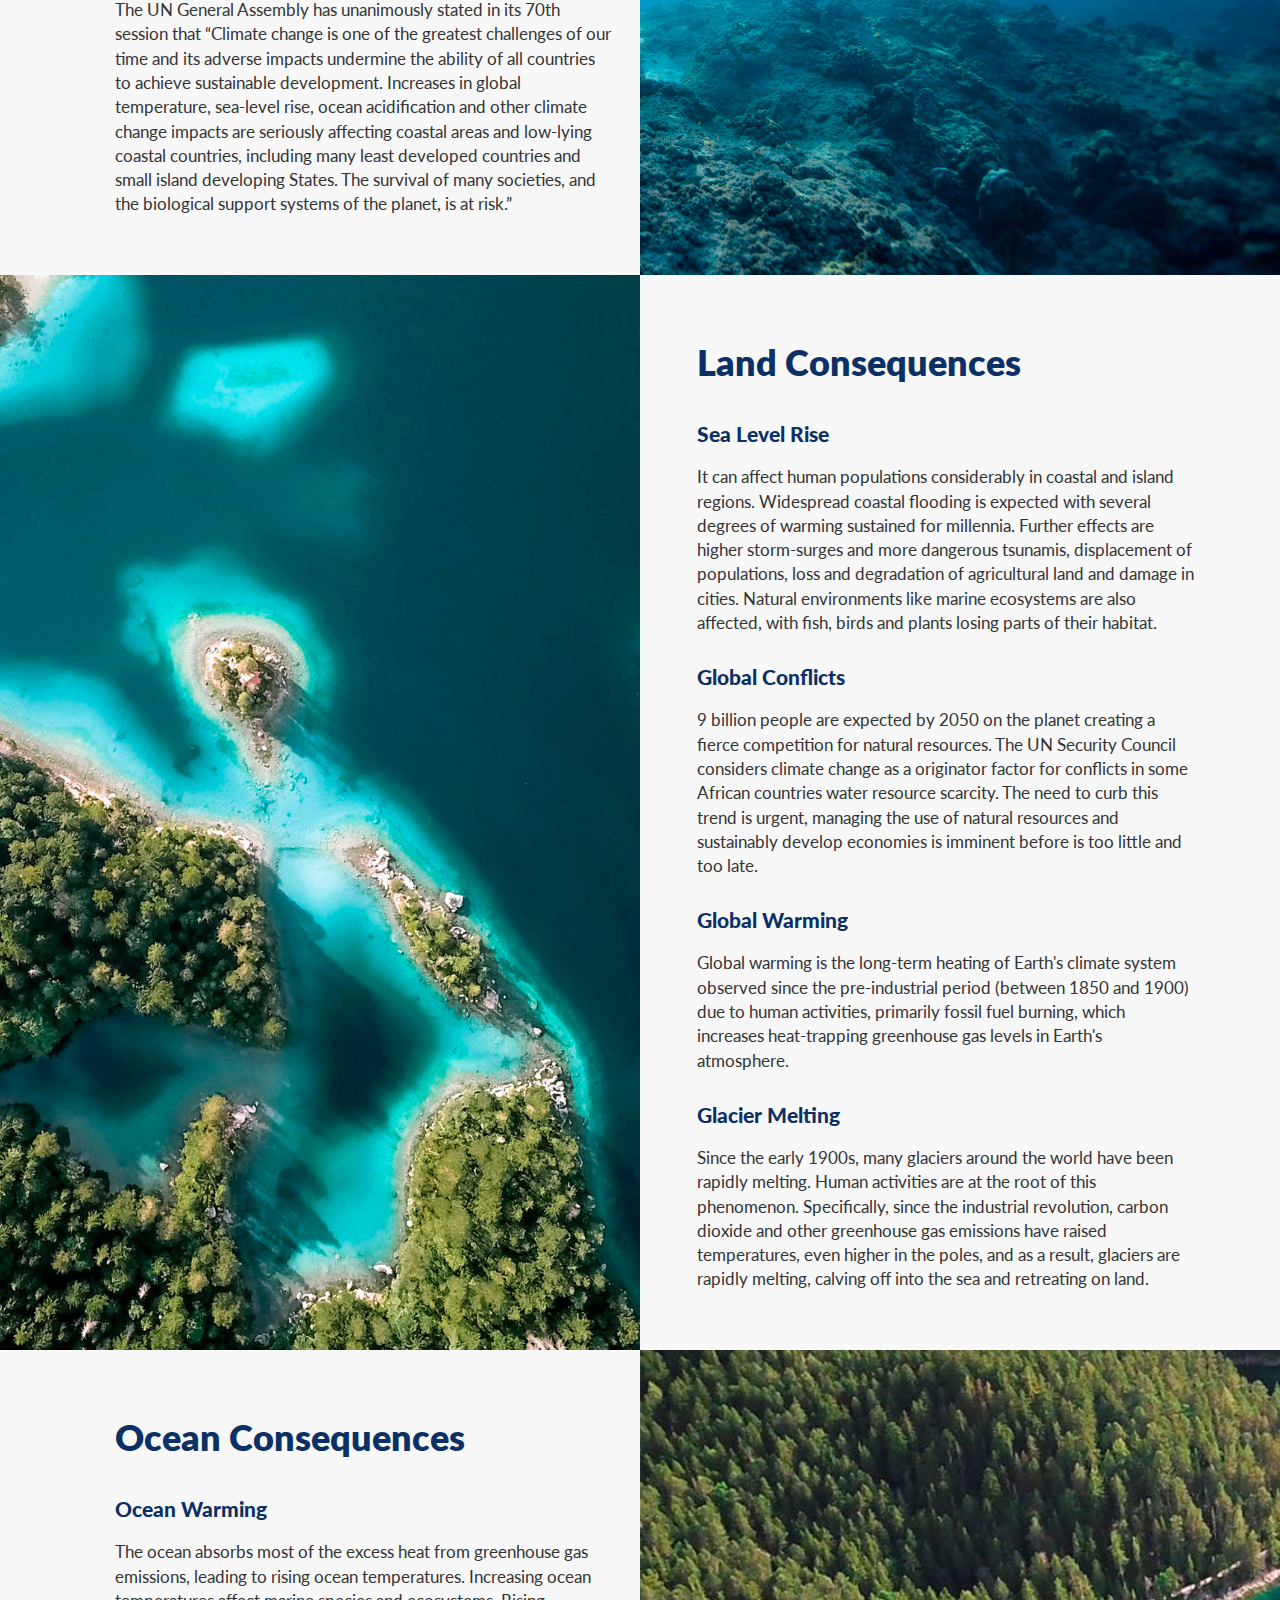
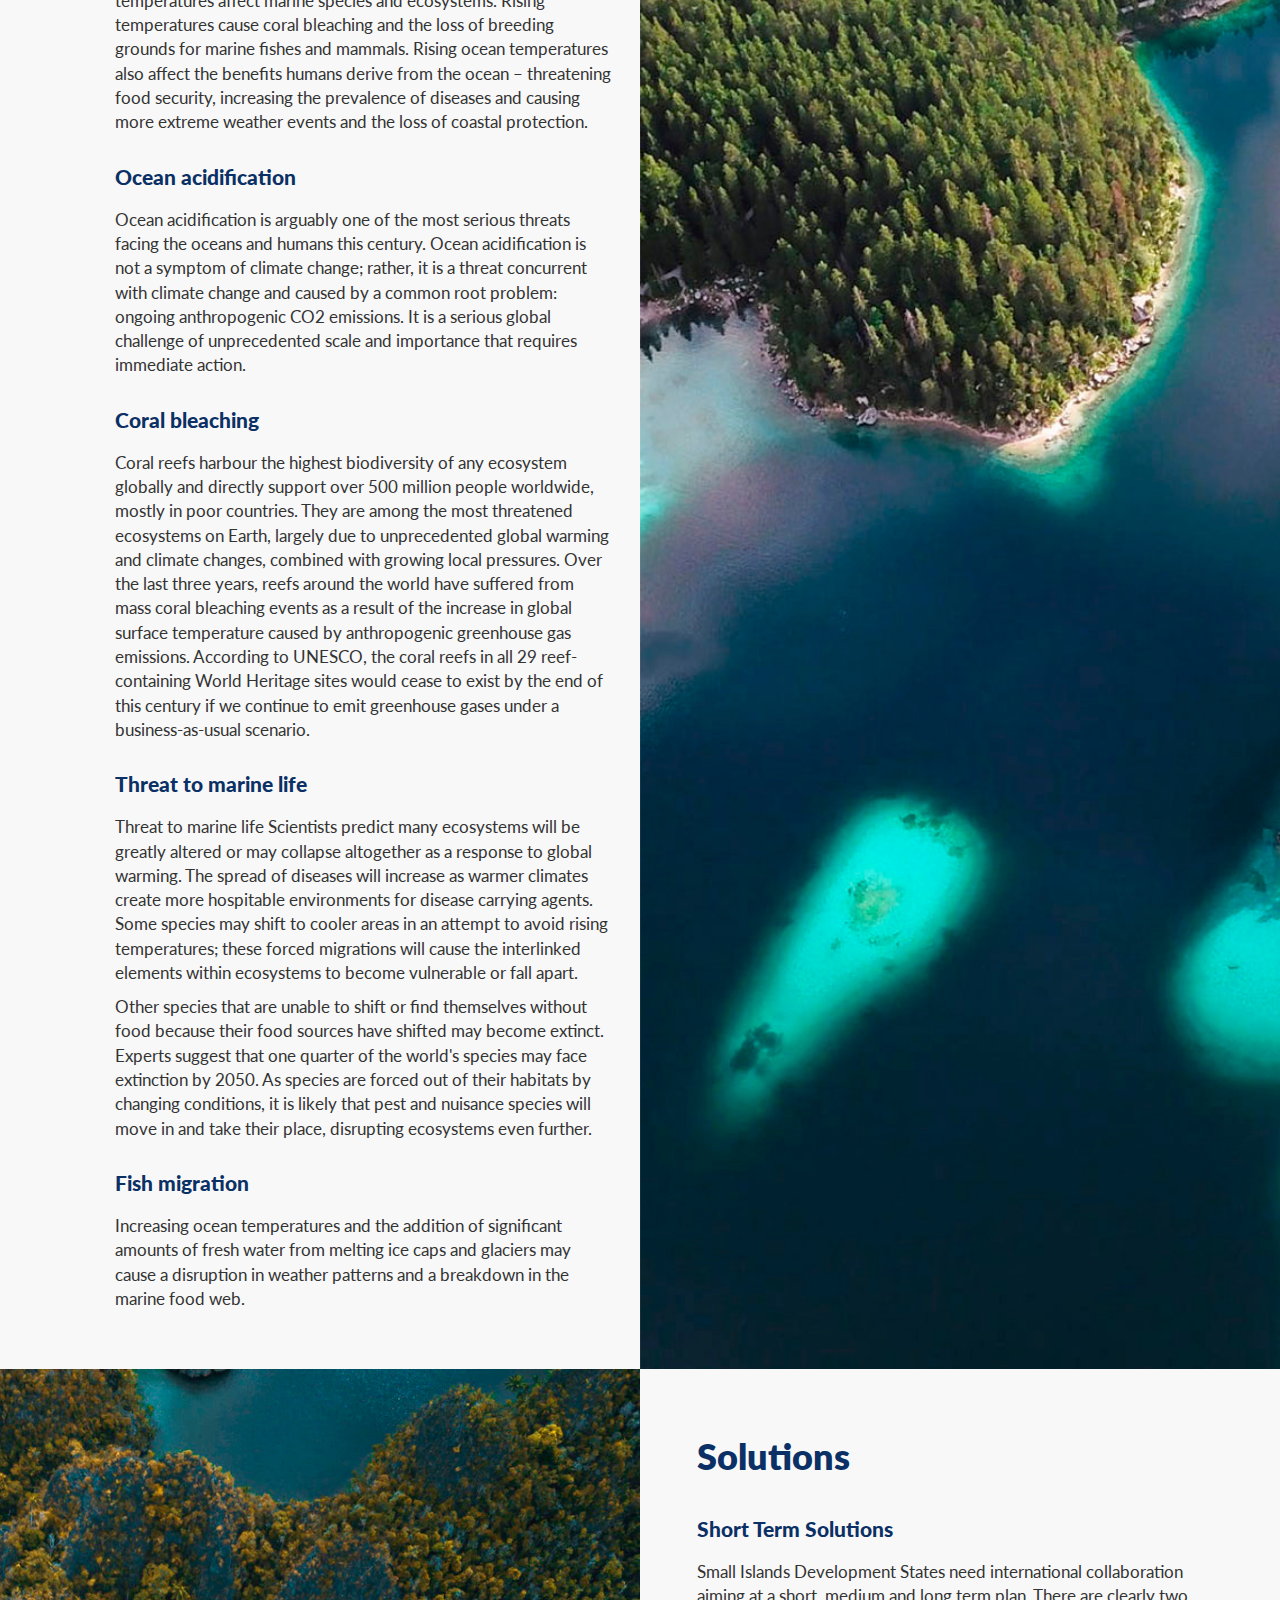
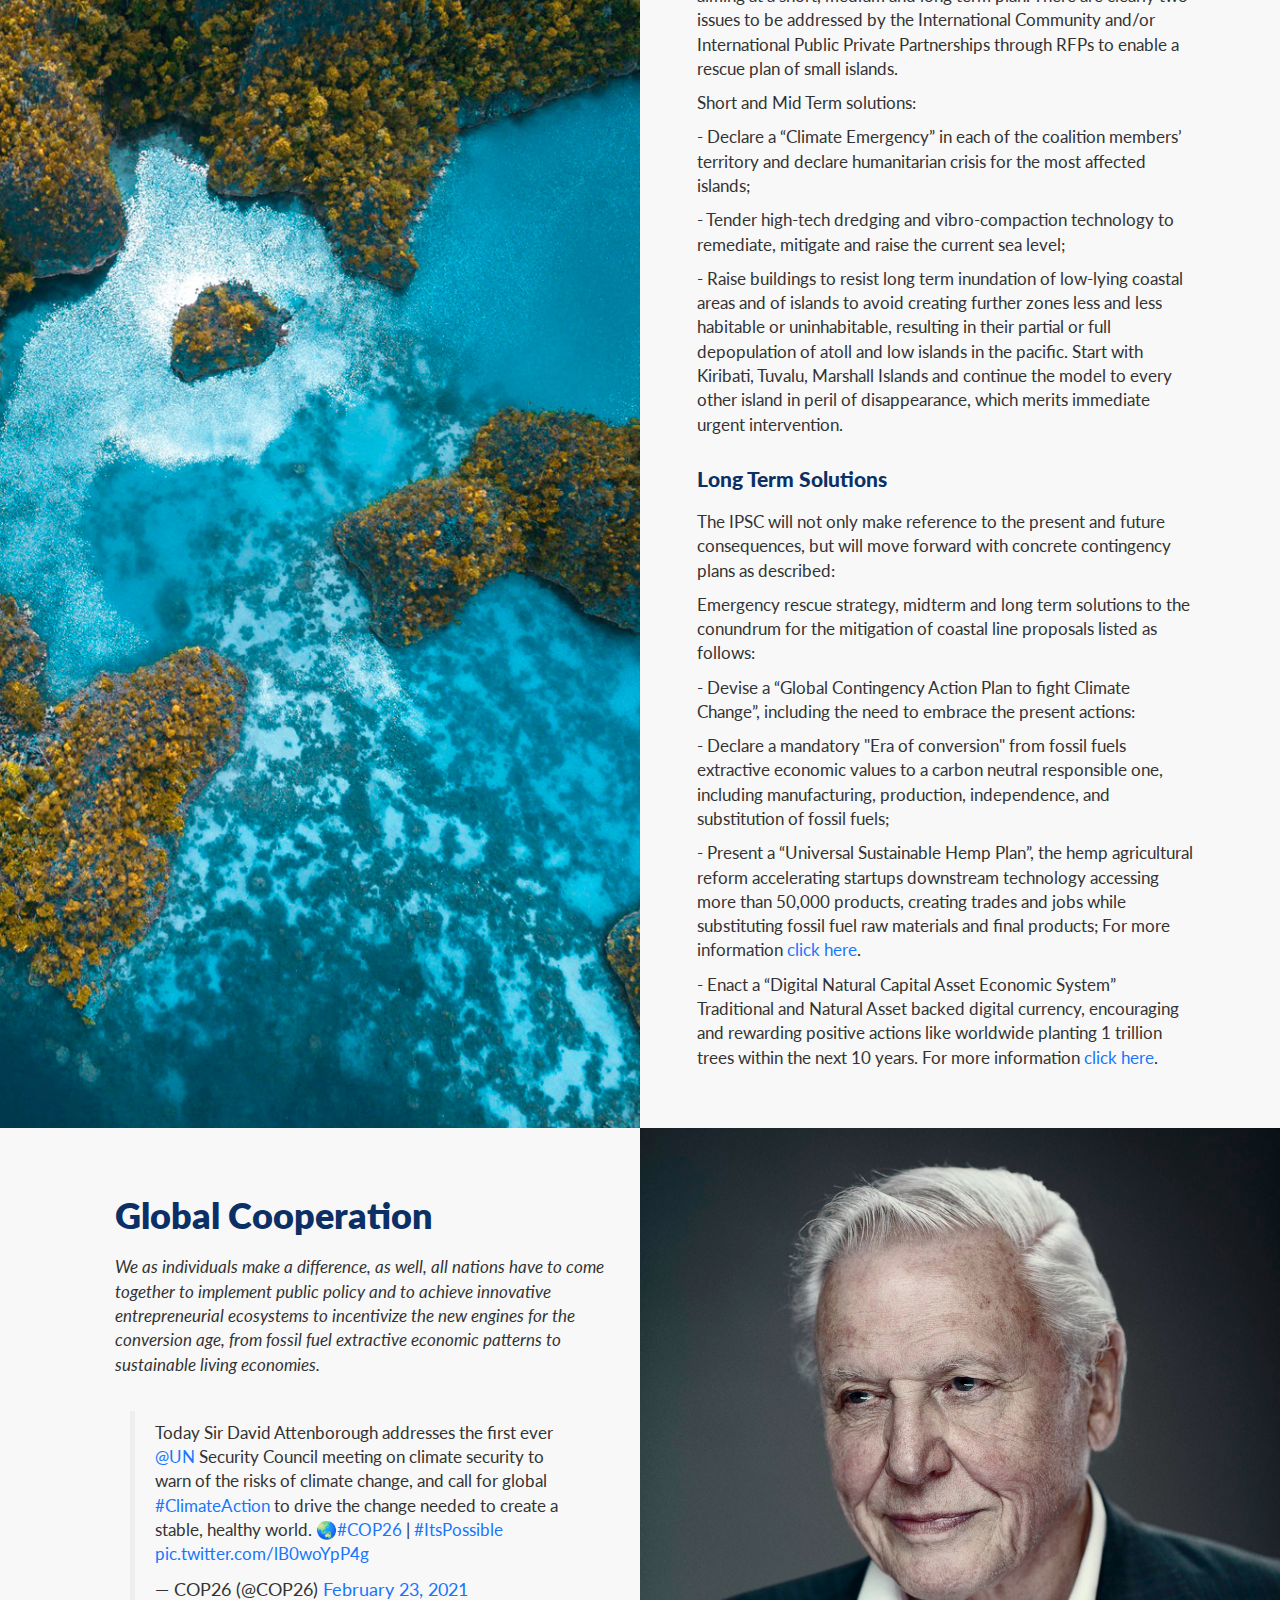
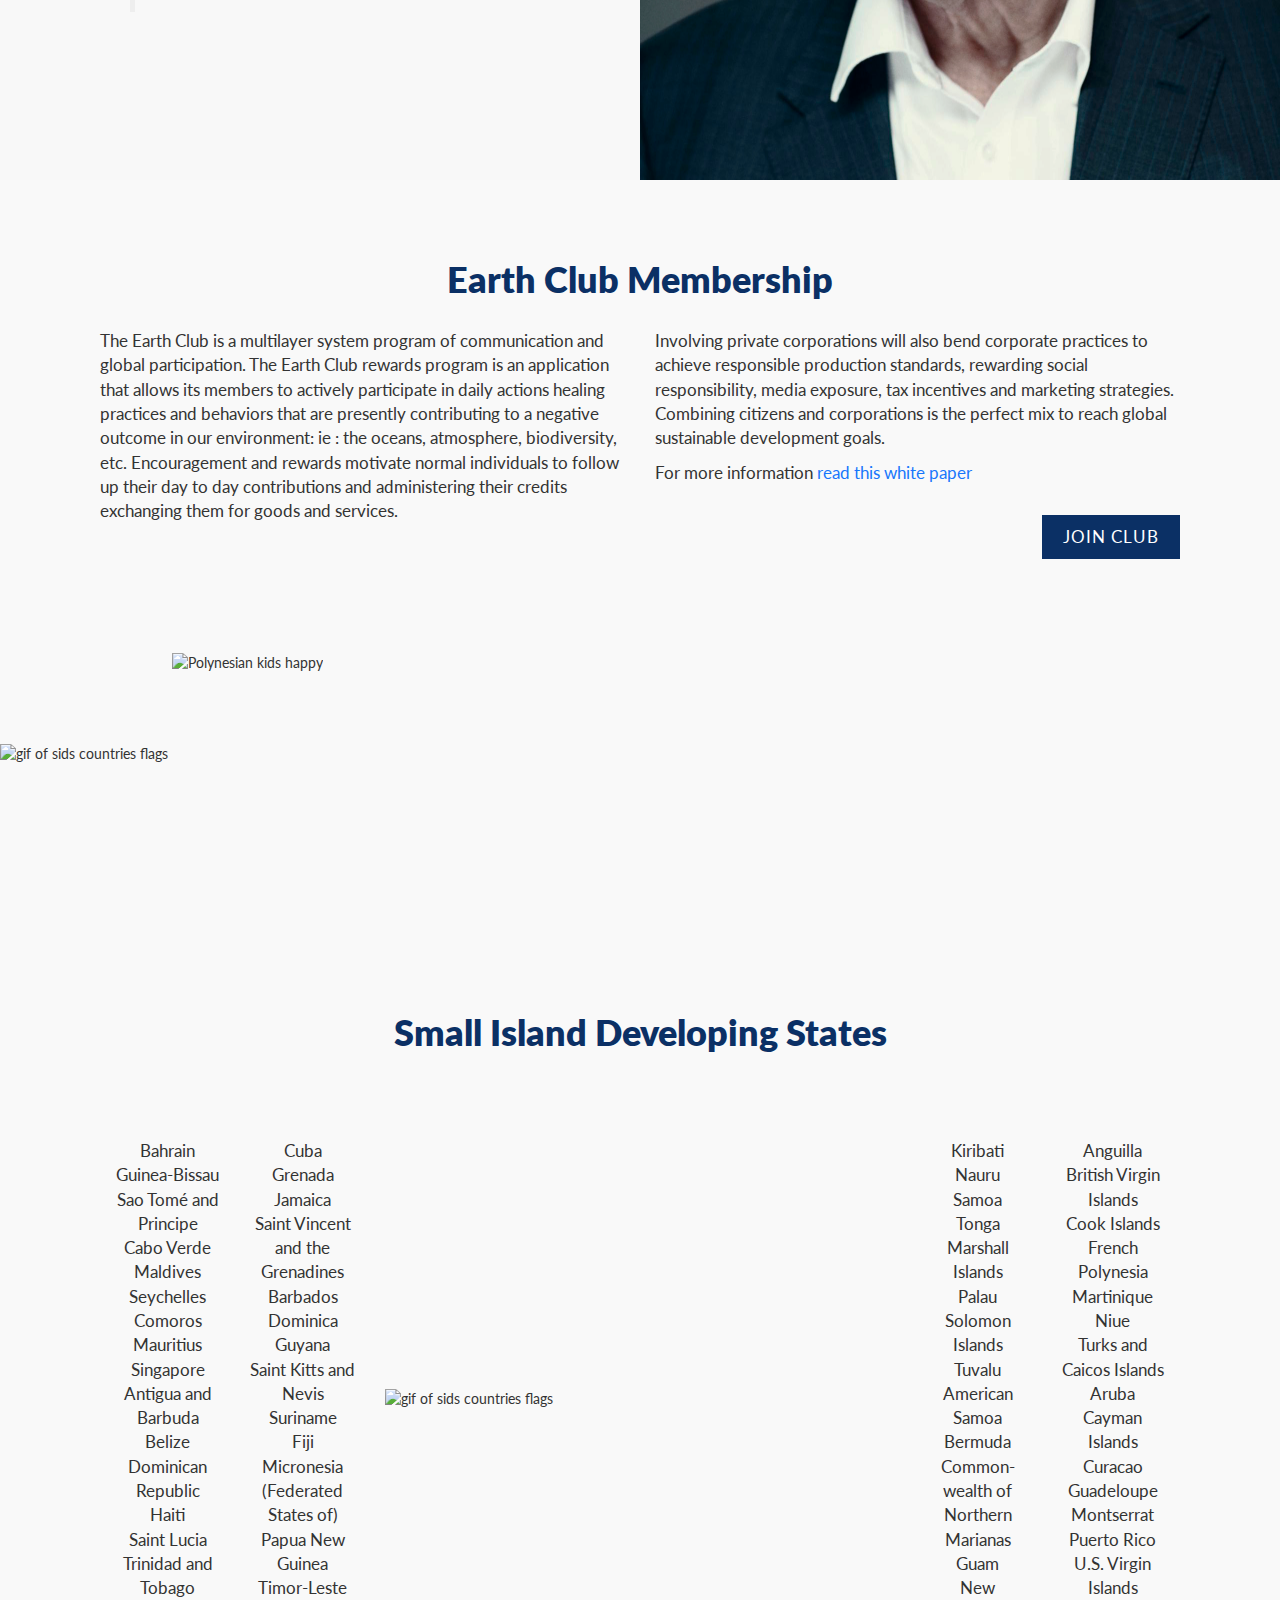
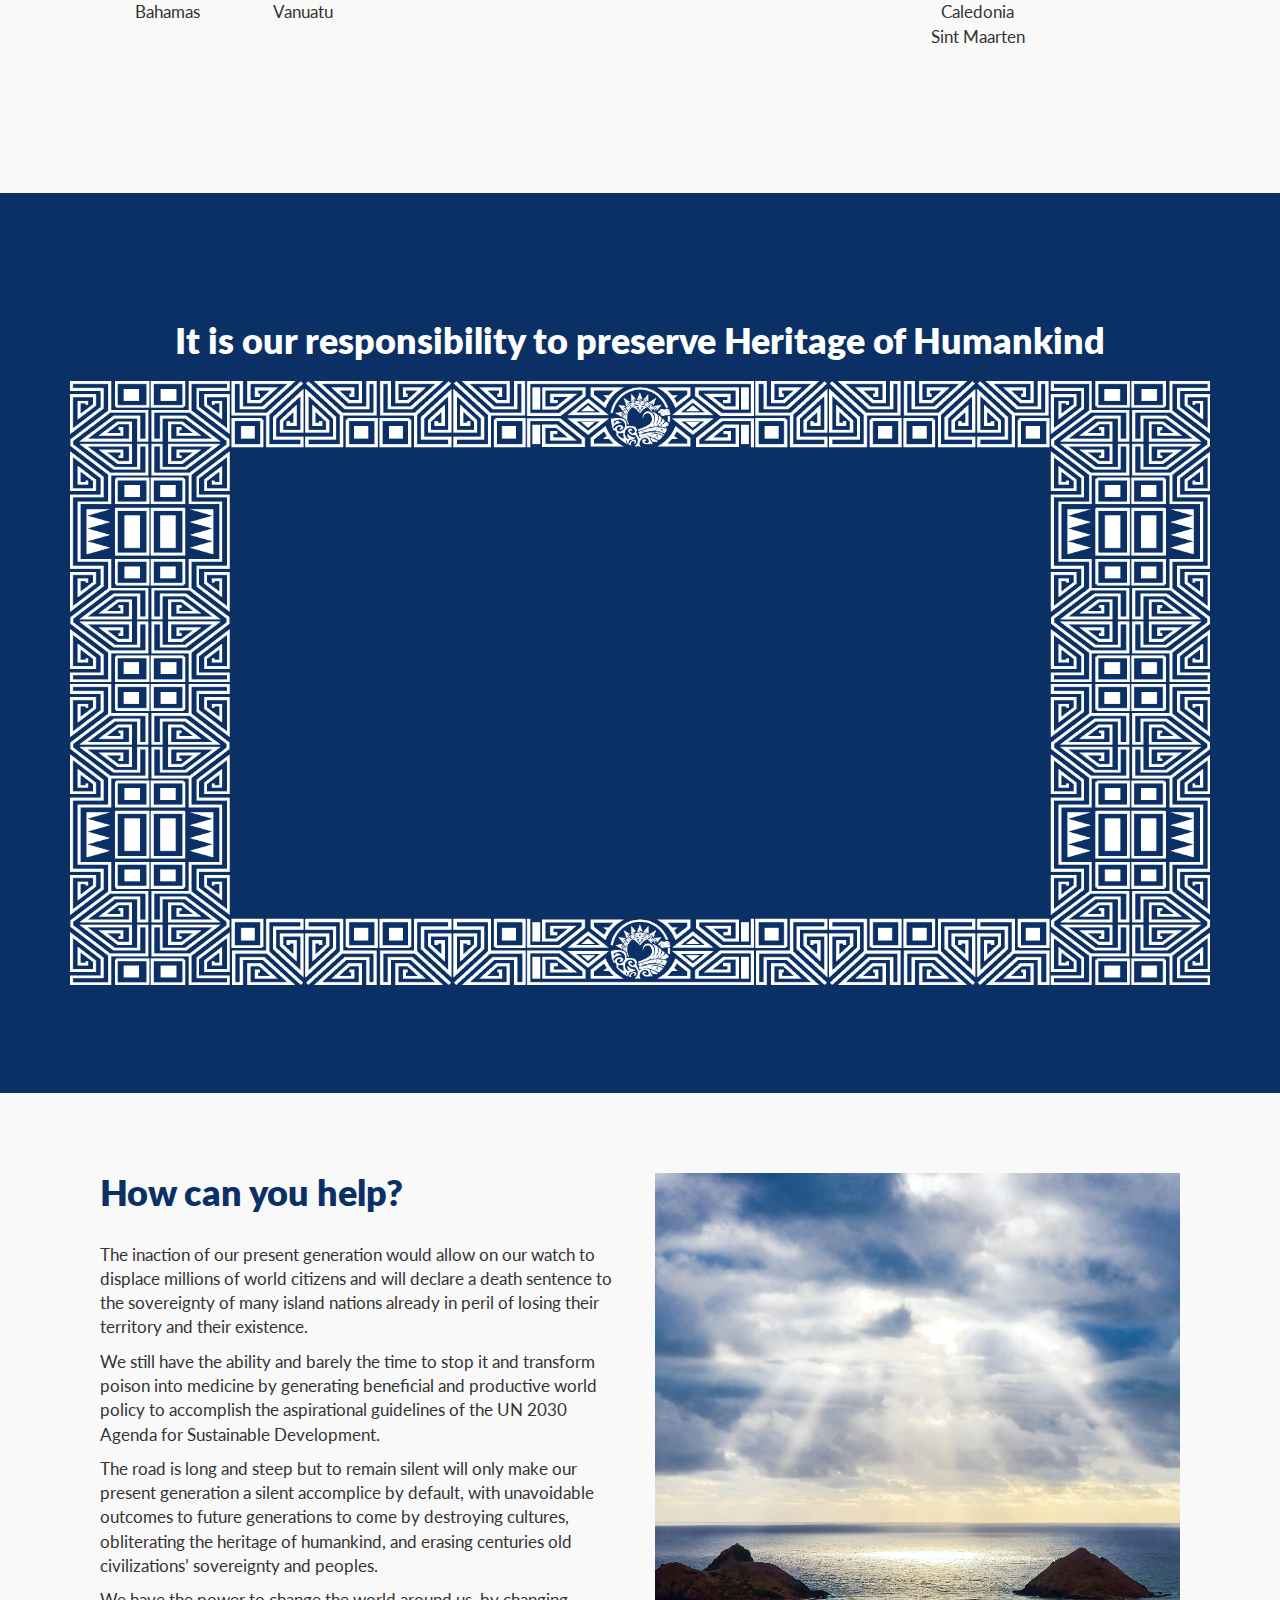
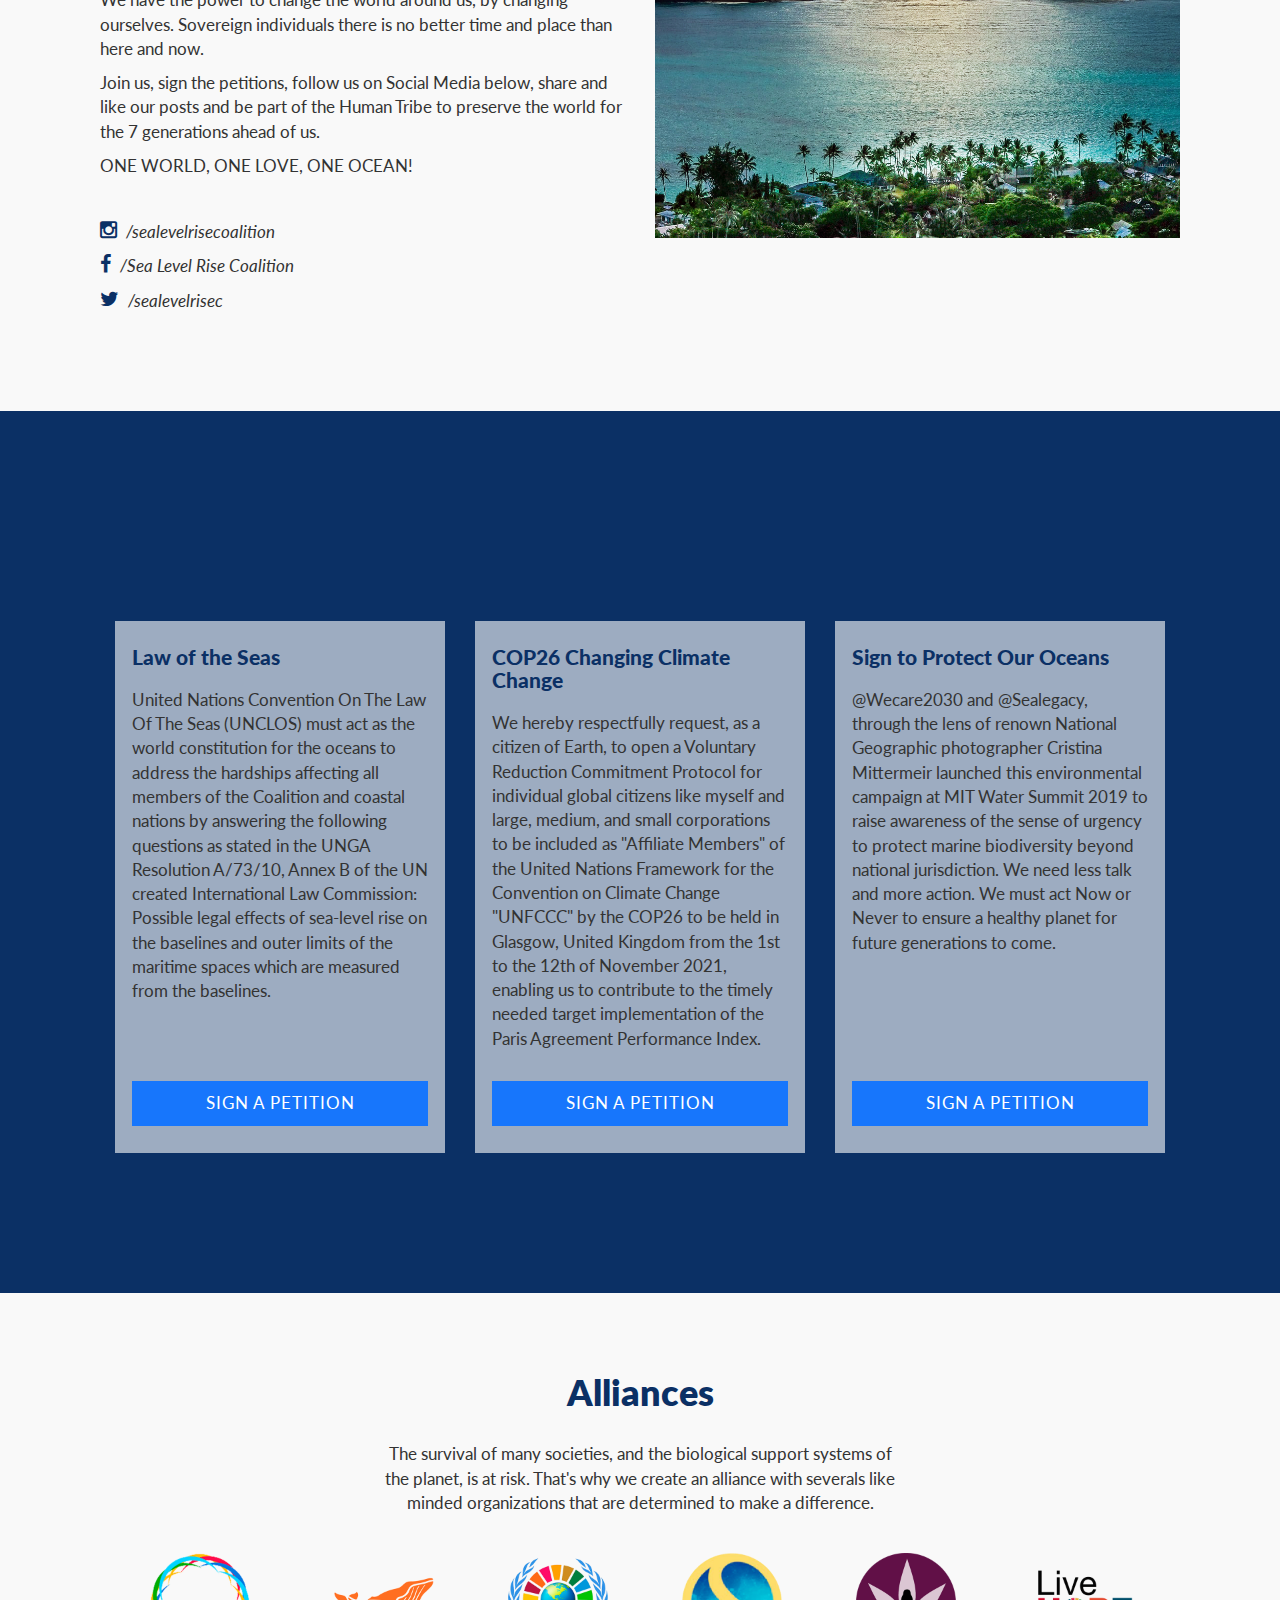
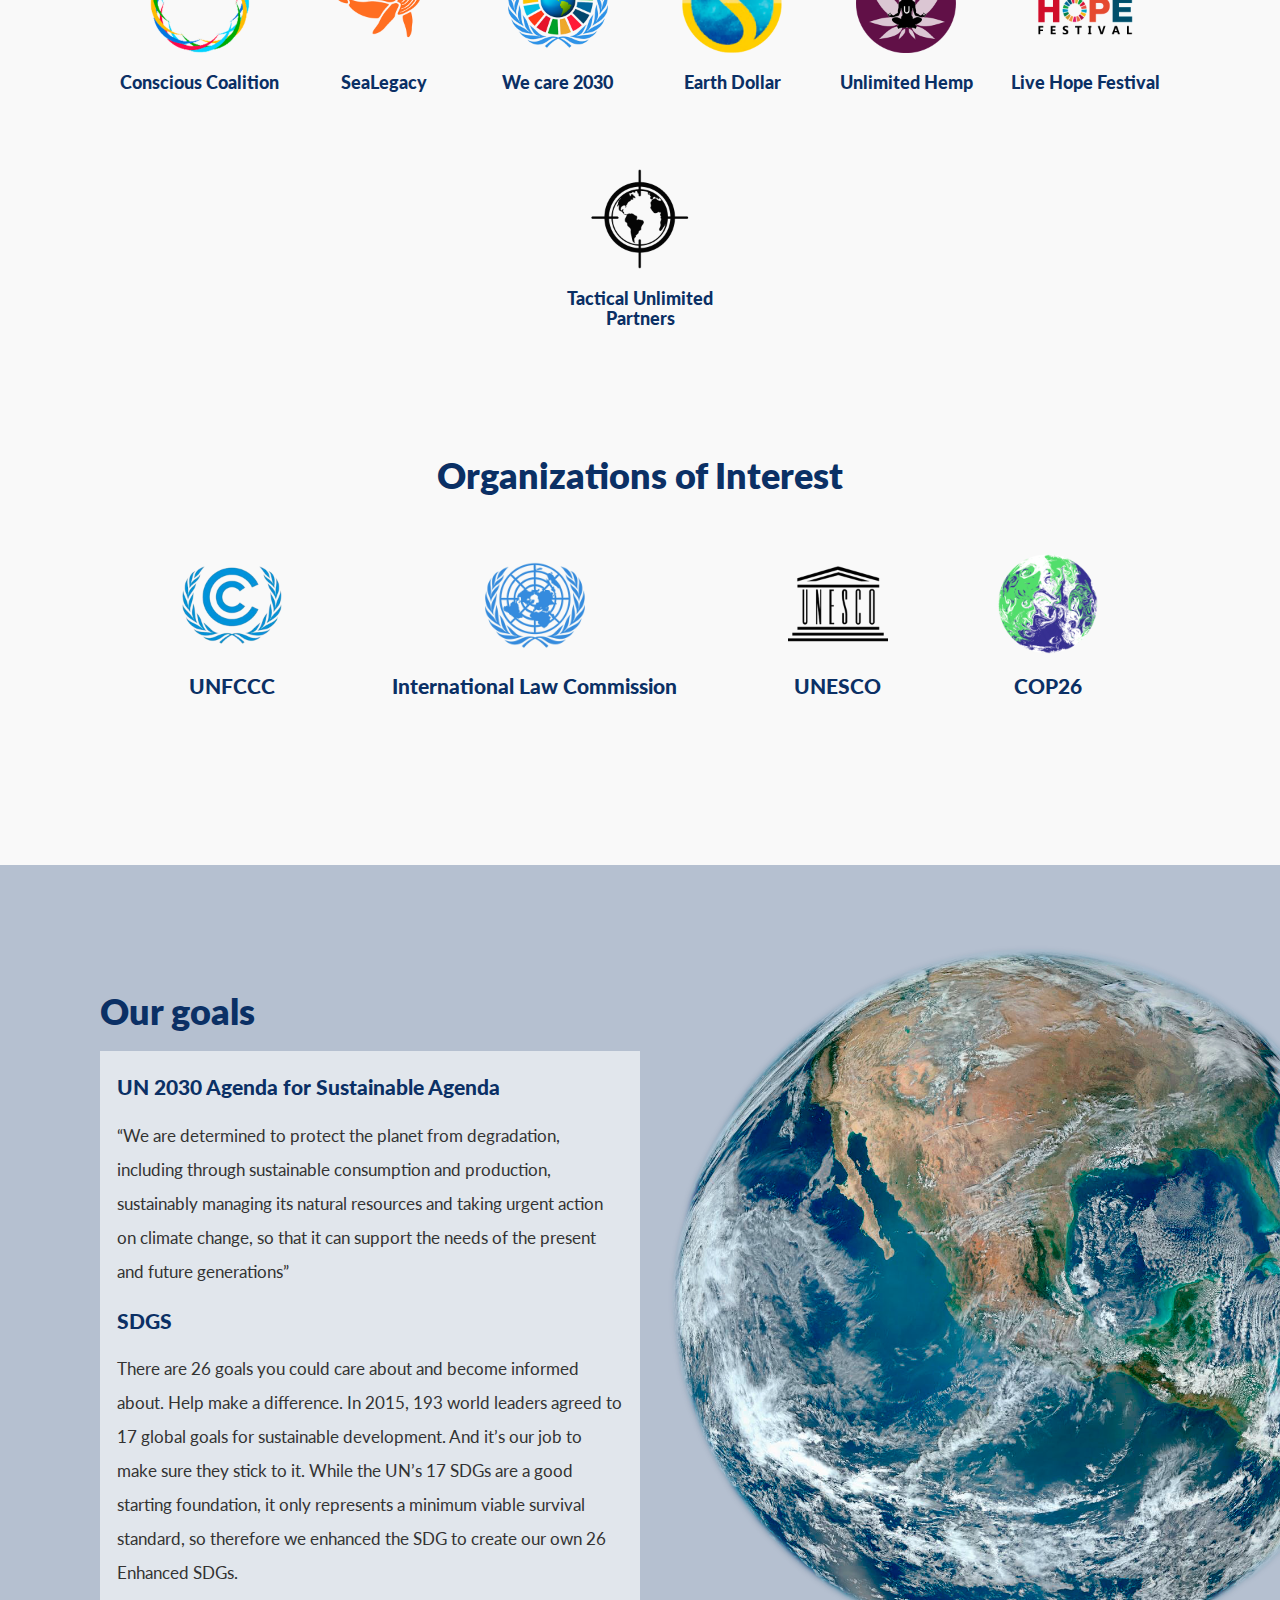
==== commit c2e462b1: "Actualizo" ====
--- a/index.html
+++ b/index.html
@@ -276,7 +276,7 @@
 						/>
 						<iframe
 							class="videoyt_two"
-							src="https://www.youtube.com/embed/CYmC3hw34p8"
+							src="https://www.youtube.com/embed/etCJ7h2kbhI"
 							frameborder="0"
 							allow="accelerometer; autoplay; clipboard-write; encrypted-media; gyroscope; picture-in-picture"
 							allowfullscreen
@@ -293,7 +293,7 @@
 					<div id="videoyt_three_cell_div">
 						<iframe
 							class="videoyt_two_cell"
-							src="https://www.youtube.com/embed/CYmC3hw34p8"
+							src="https://www.youtube.com/embed/etCJ7h2kbhI"
 							frameborder="0"
 							allow="accelerometer; autoplay; clipboard-write; encrypted-media; gyroscope; picture-in-picture"
 							allowfullscreen
@@ -461,10 +461,17 @@
 							<div class="col-xs-12 col-md-6 flex pad-rig-3em">
 								<h2>Ocean Consequences</h2>
 								<h3>Ocean Warming</h3>
+								<p>The ocean absorbs most of the excess heat from greenhouse gas emissions, leading to rising ocean temperatures. Increasing ocean temperatures affect marine species and ecosystems. Rising temperatures cause coral bleaching and the loss of breeding grounds for marine fishes and mammals. Rising ocean temperatures also affect the benefits humans derive from the ocean – threatening food security, increasing the prevalence of diseases and causing more extreme weather events and the loss of coastal protection.</p>
 								<h3>Ocean acidification</h3>
+								<p>Ocean acidification is arguably one of the most serious threats facing the oceans and humans this century. Ocean acidification is not a symptom of climate change; rather, it is a threat concurrent with climate change and caused by a common root problem: ongoing anthropogenic CO2 emissions. It is a serious global challenge of unprecedented scale and importance that requires immediate action.</p>
 								<h3>Coral bleaching</h3>
+								<p>Coral reefs harbour the highest biodiversity of any ecosystem globally and directly support over 500 million people worldwide, mostly in poor countries. They are among the most threatened ecosystems on Earth, largely due to unprecedented global warming and climate changes, combined with growing local pressures. Over the last three years, reefs around the world have suffered from mass coral bleaching events as a result of the increase in global surface temperature caused by anthropogenic greenhouse gas emissions. According to UNESCO, the coral reefs in all 29 reef-containing World Heritage sites would cease to exist by the end of this century if we continue to emit greenhouse gases under a business-as-usual scenario.</p>
 								<h3>Threat to marine life</h3>
+								<p>Threat to marine life Scientists predict many ecosystems will be greatly altered or may collapse altogether as a response to global warming. The spread of diseases will increase as warmer climates create more hospitable environments for disease carrying agents. Some species may shift to cooler areas in an attempt to avoid rising temperatures; these forced migrations will cause the interlinked elements within ecosystems to become vulnerable or fall apart.</p>
+								<p>Other species that are unable to shift or find themselves without food because their food sources have shifted may become extinct. Experts suggest that one quarter of the world's species may face extinction by 2050. As species are forced out of their habitats by changing conditions, it is likely that pest and nuisance species will move in and take their place, disrupting ecosystems even further.</p>
 								<h3>Fish migration</h3>
+								<p>Increasing ocean temperatures and the addition of significant amounts of fresh water from melting ice caps and glaciers may cause a disruption in weather patterns and a breakdown in the marine food web.
+								</p>
 								<img
 									src="img/slrc/slrc_three_resp.jpg"
 									class="slrc-img"
@@ -567,11 +574,9 @@
 						<div class="row col-xs-12 col-md-12 last slrc_paragraph">
 							<div class="col-xs-12 col-md-6 flex pad-rig-3em">
 									<h2 class="tx-left">Global Cooperation</h2>
-								<p class="italic">
-									PLACE HOLDER
-								</p>
-								<p class="bold justify-content-flex-end mb-2em">Sir David Attenborough</p>
-
+								<p class="italic mb-2em">
+									We as individuals make a difference, as well, all nations have to come together to implement public policy and to achieve innovative entrepreneurial ecosystems to incentivize the new engines for the conversion age, from fossil fuel extractive economic patterns to sustainable living economies.
+								</p>
 							<!--EMPIEZO EL TWEET-->
 								<div class="col-xs-12 col-md-12 justify-content-center">
 									<blockquote class="twitter-tweet">
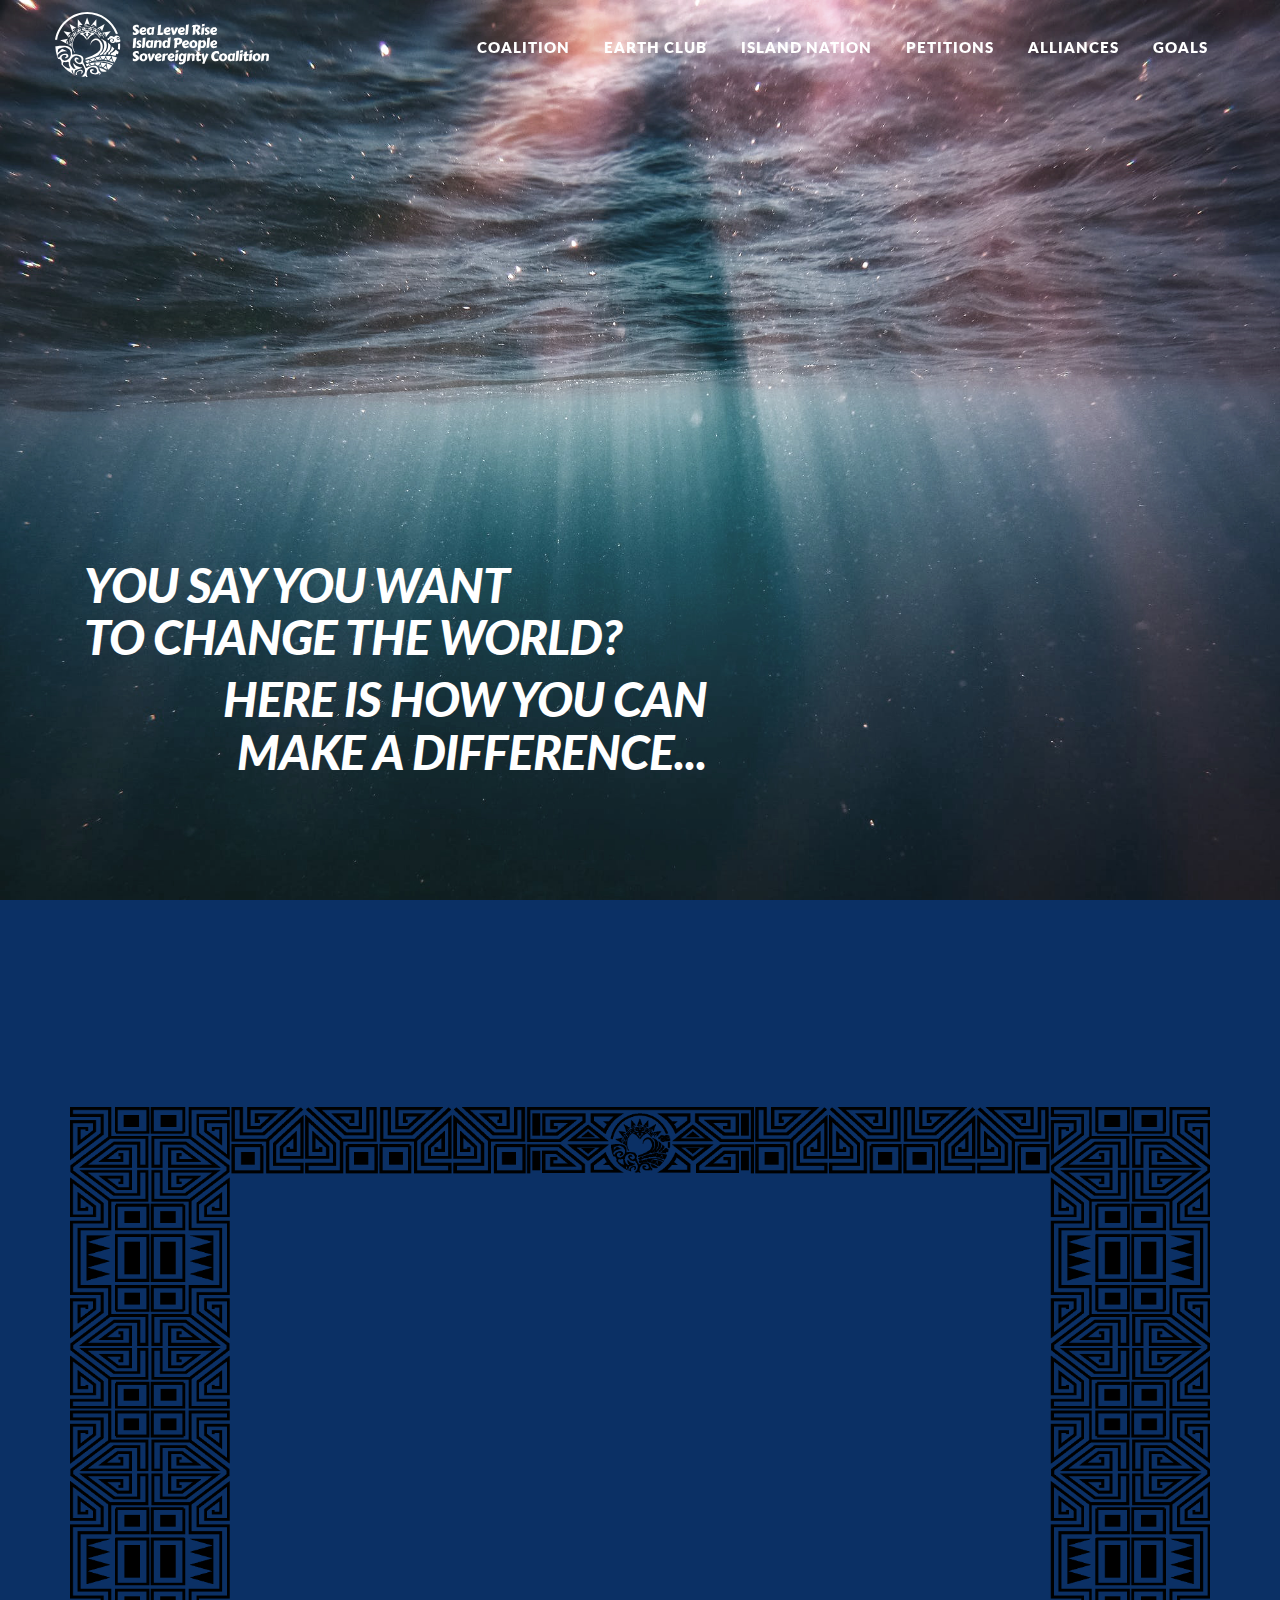
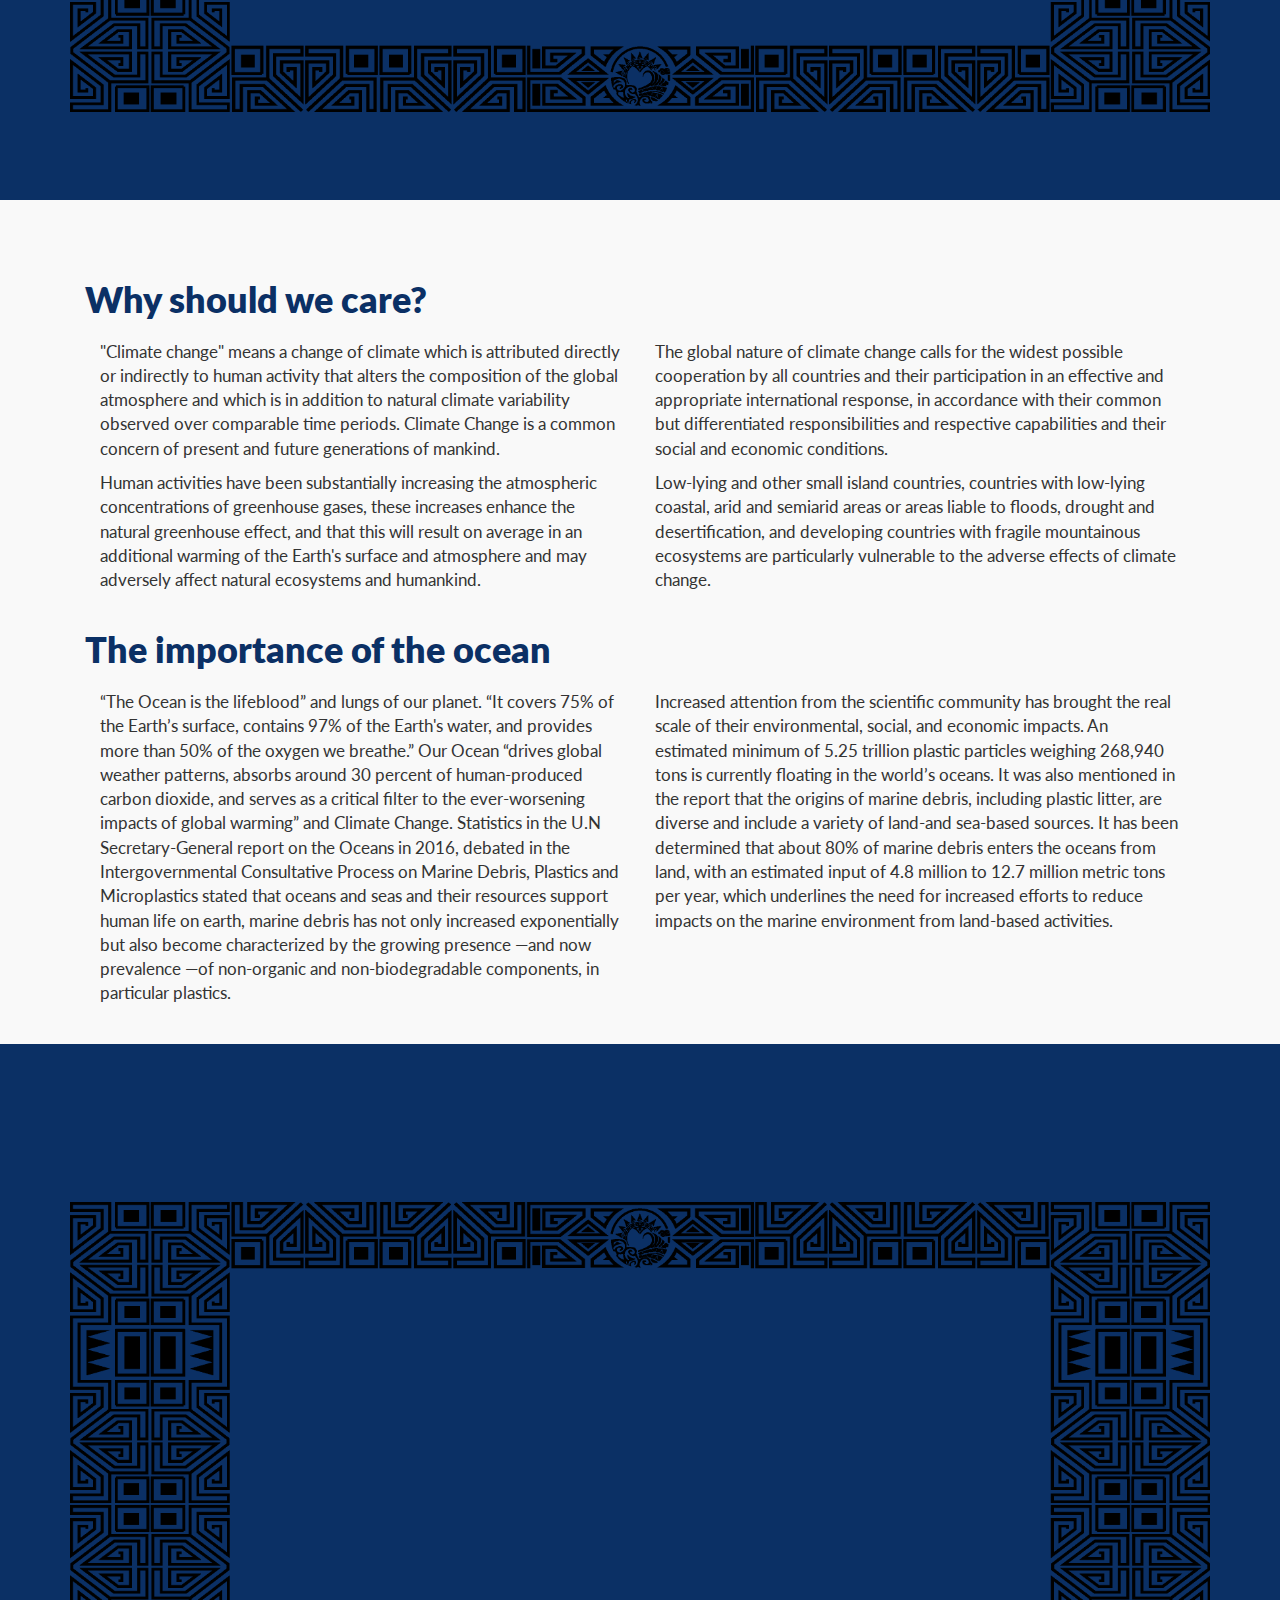
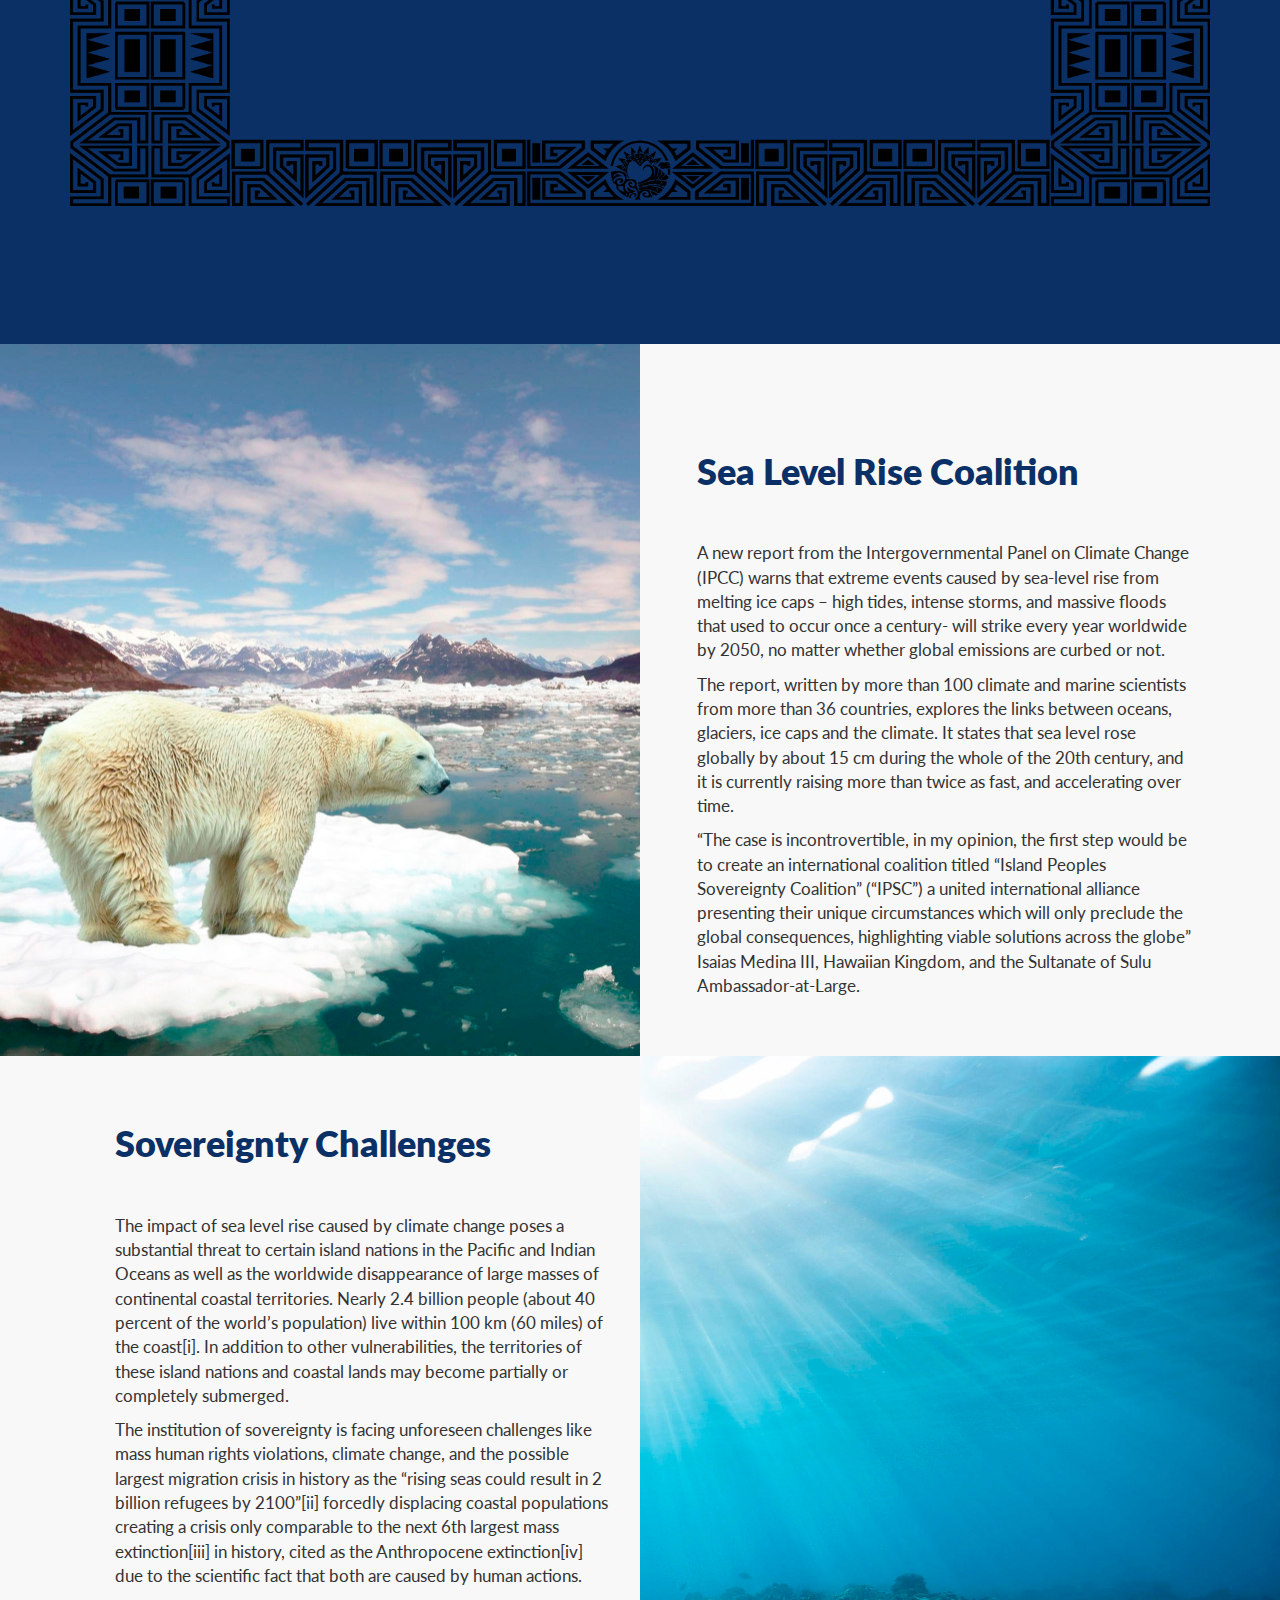
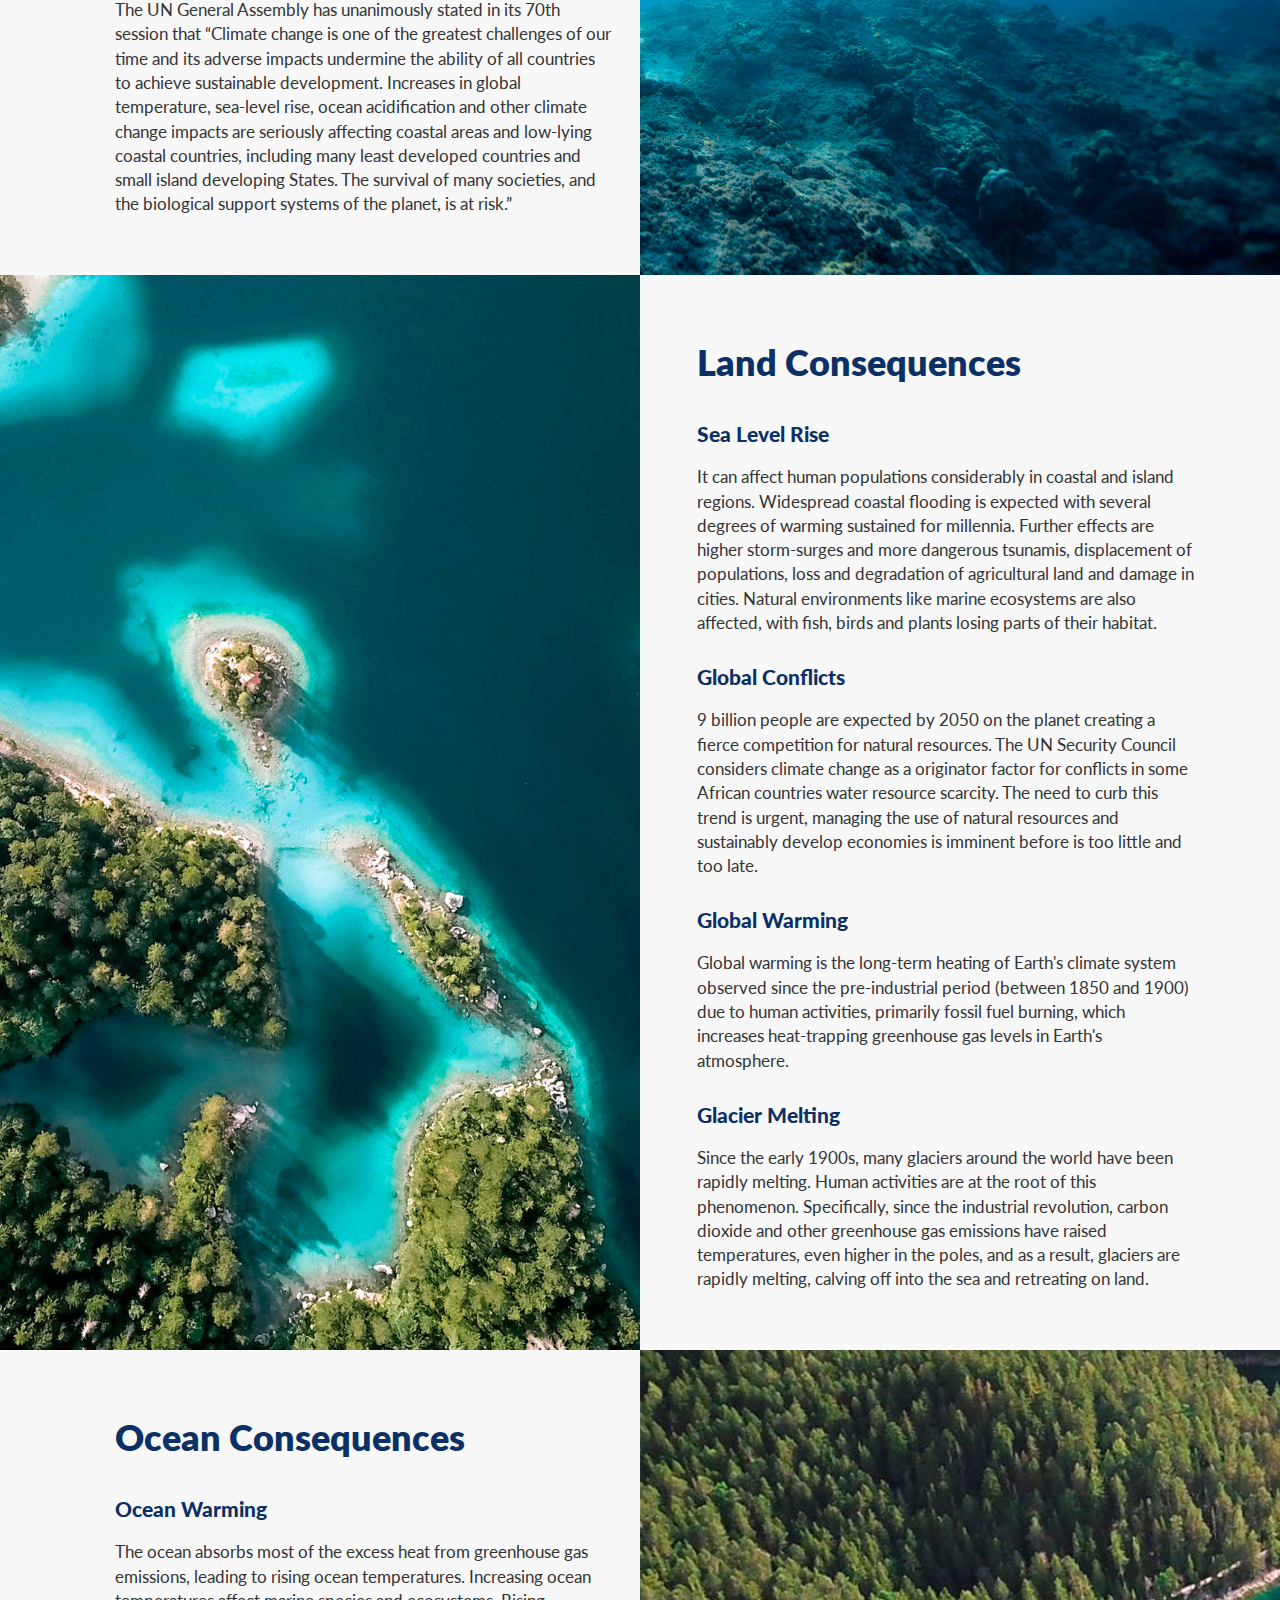
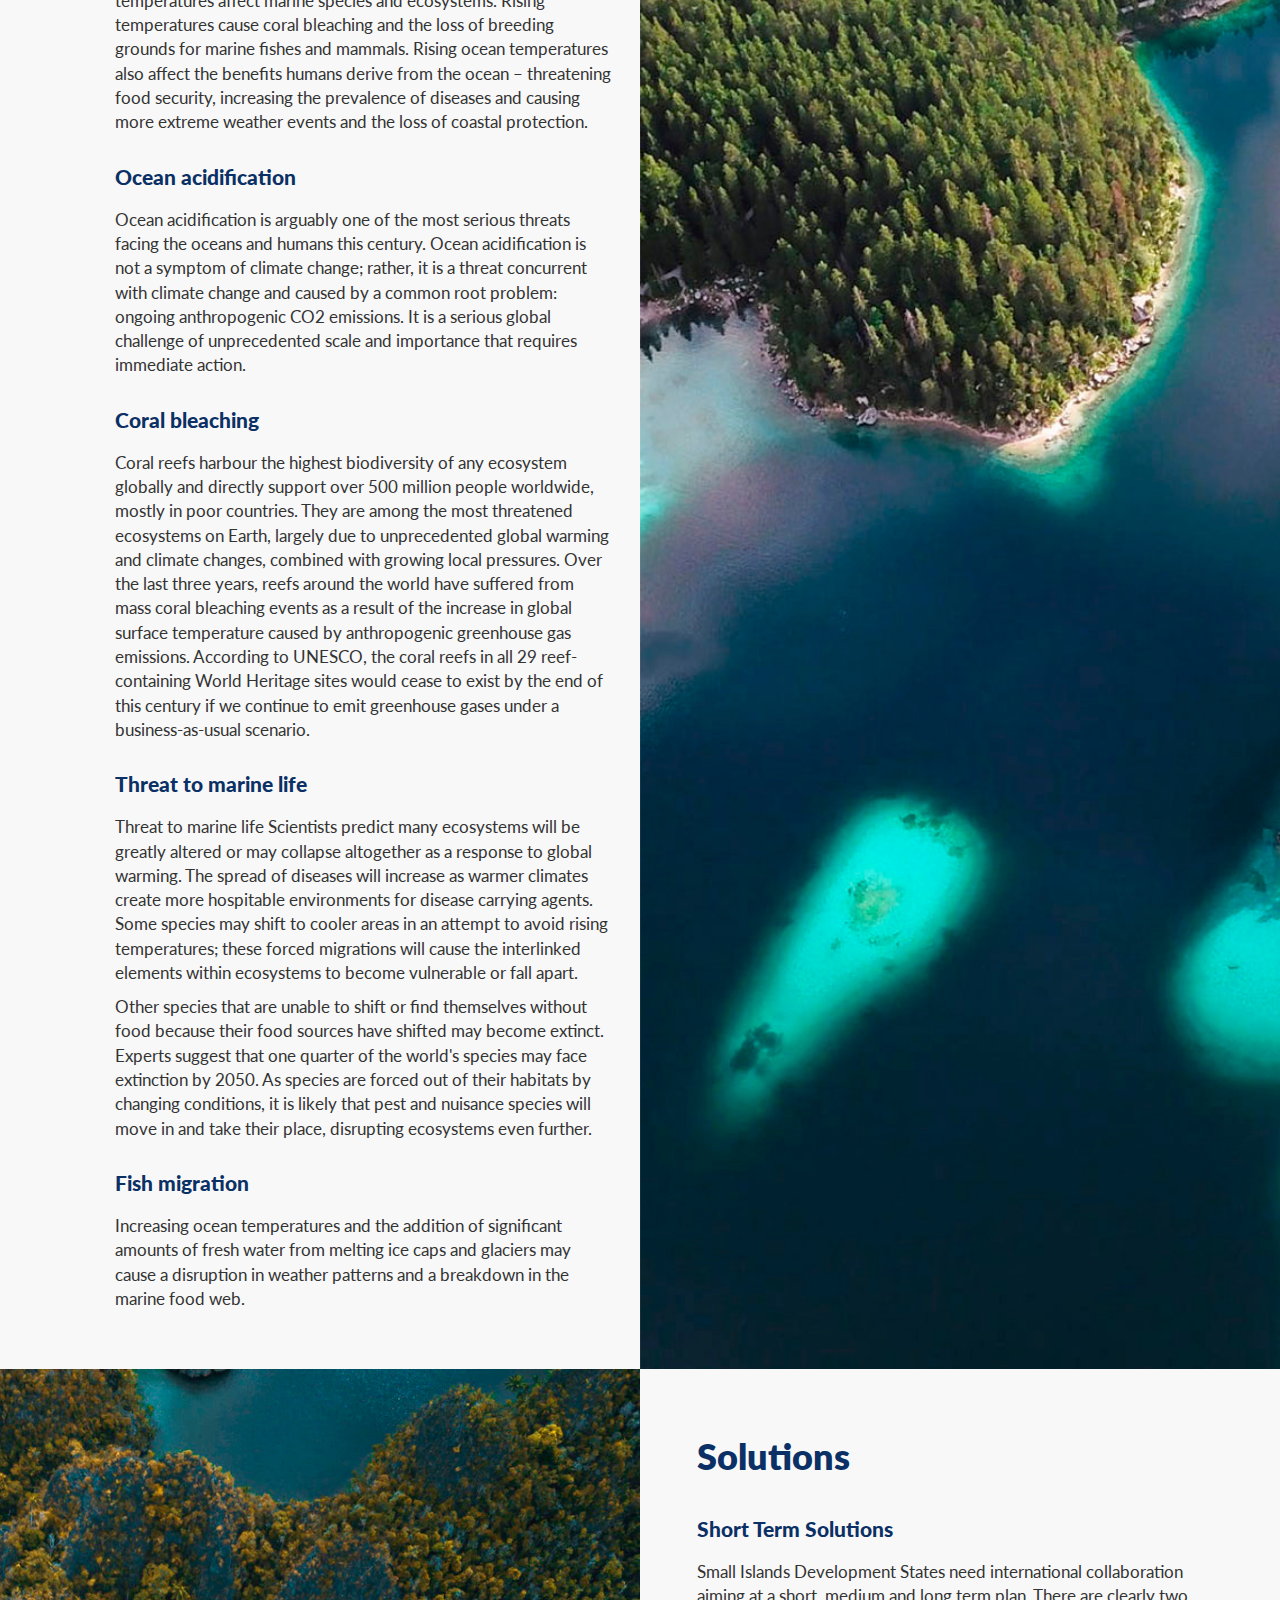
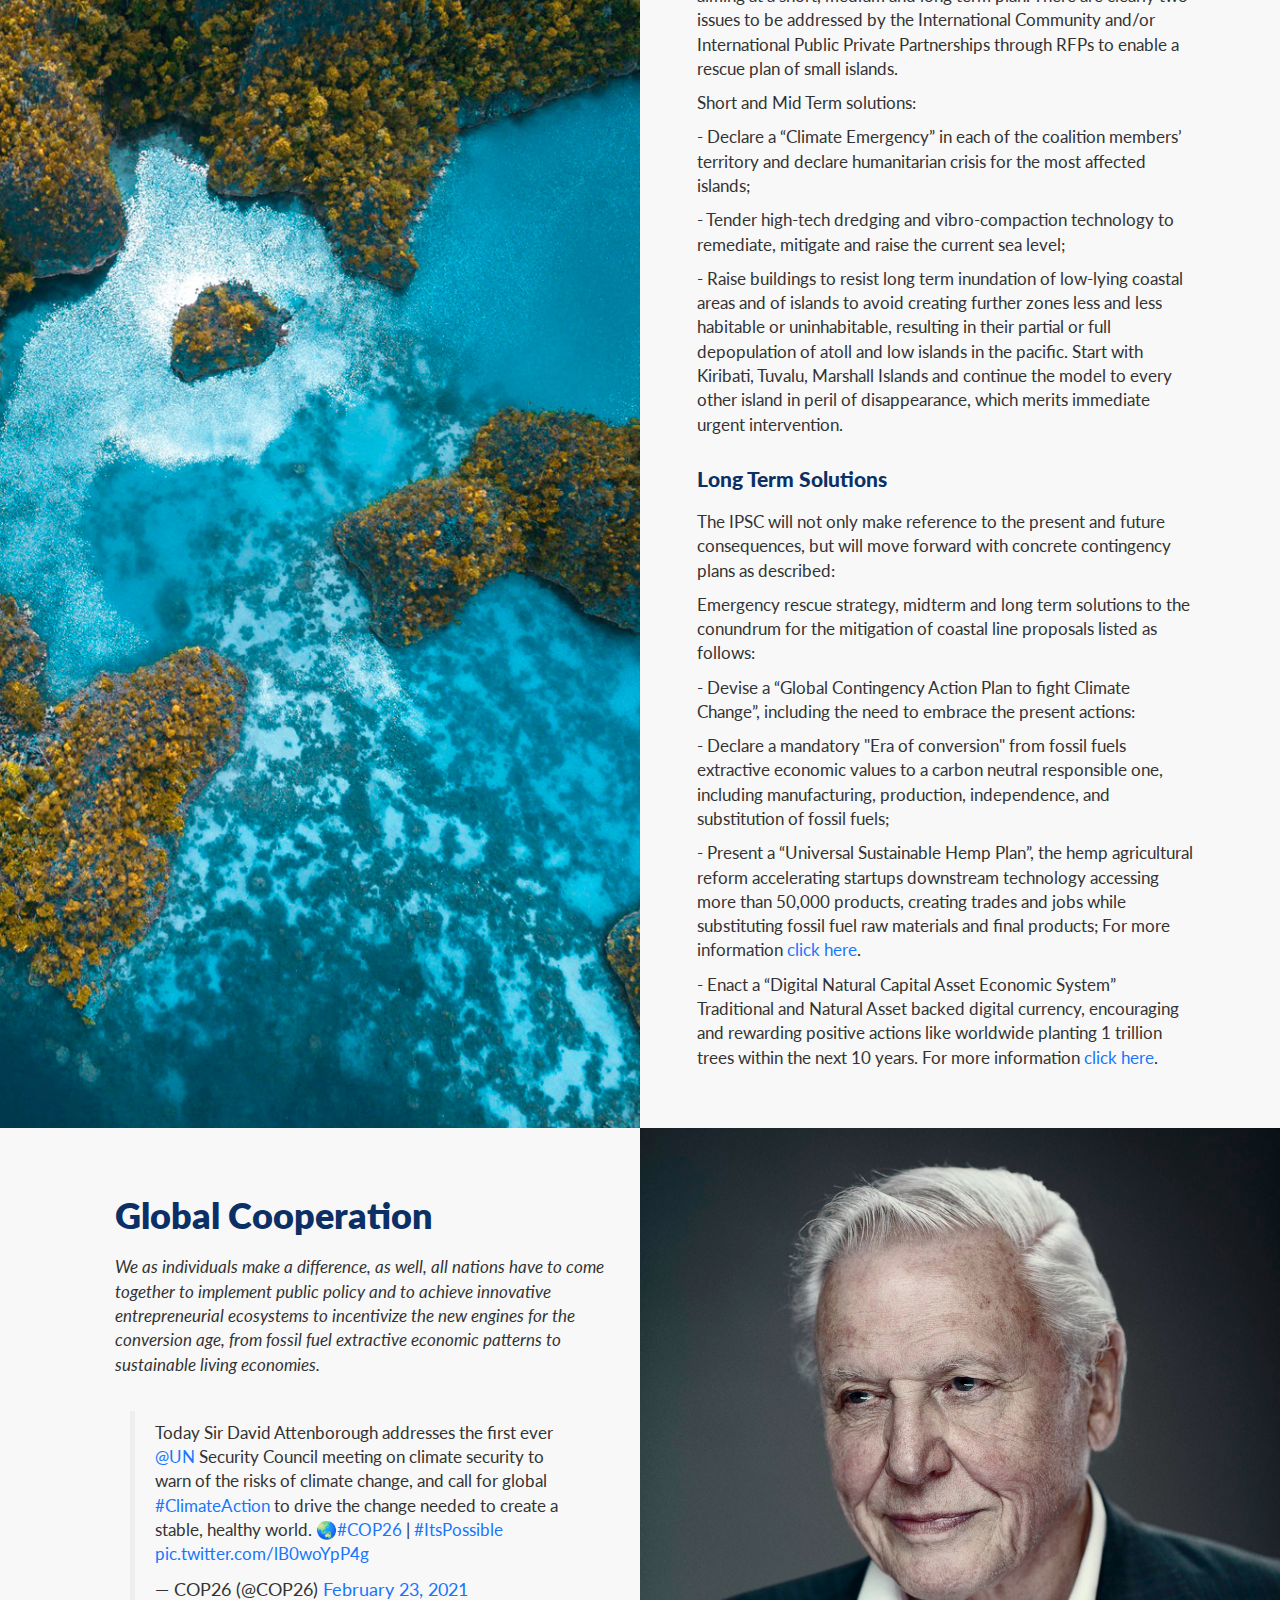
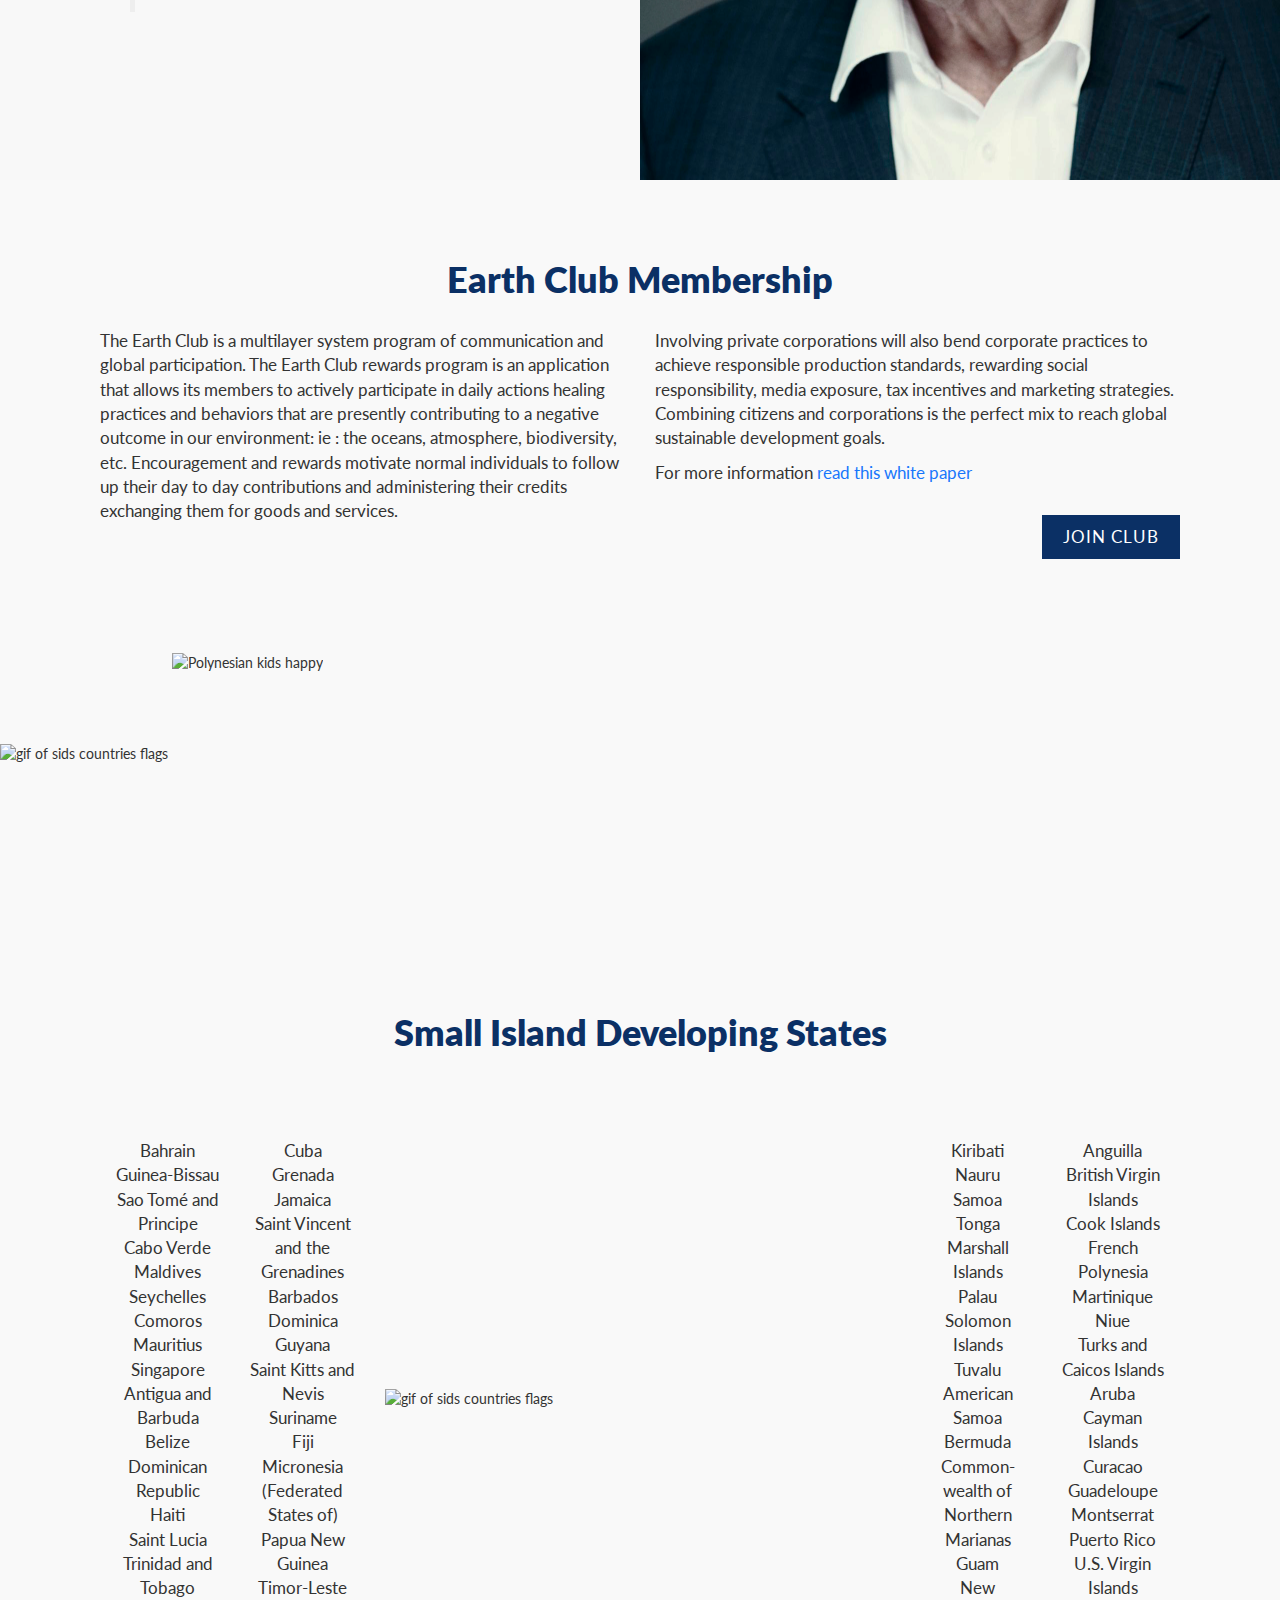
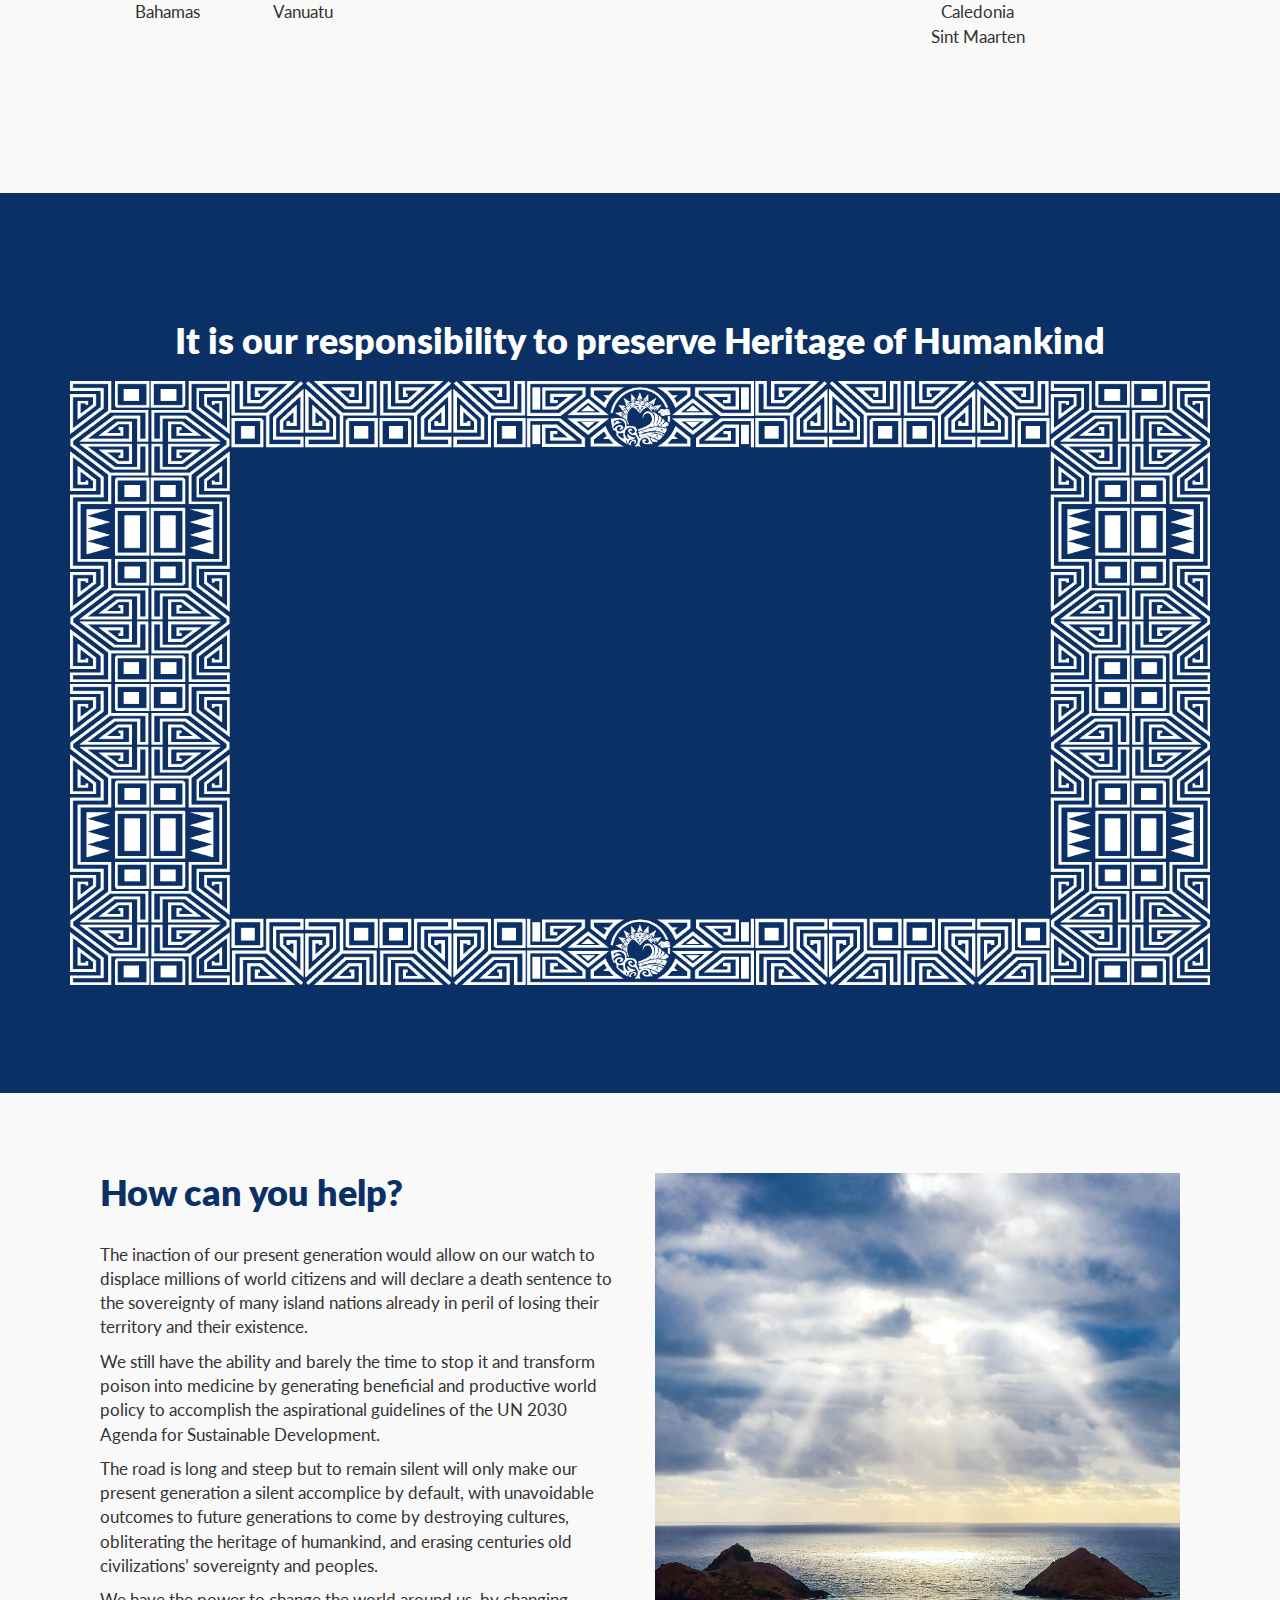
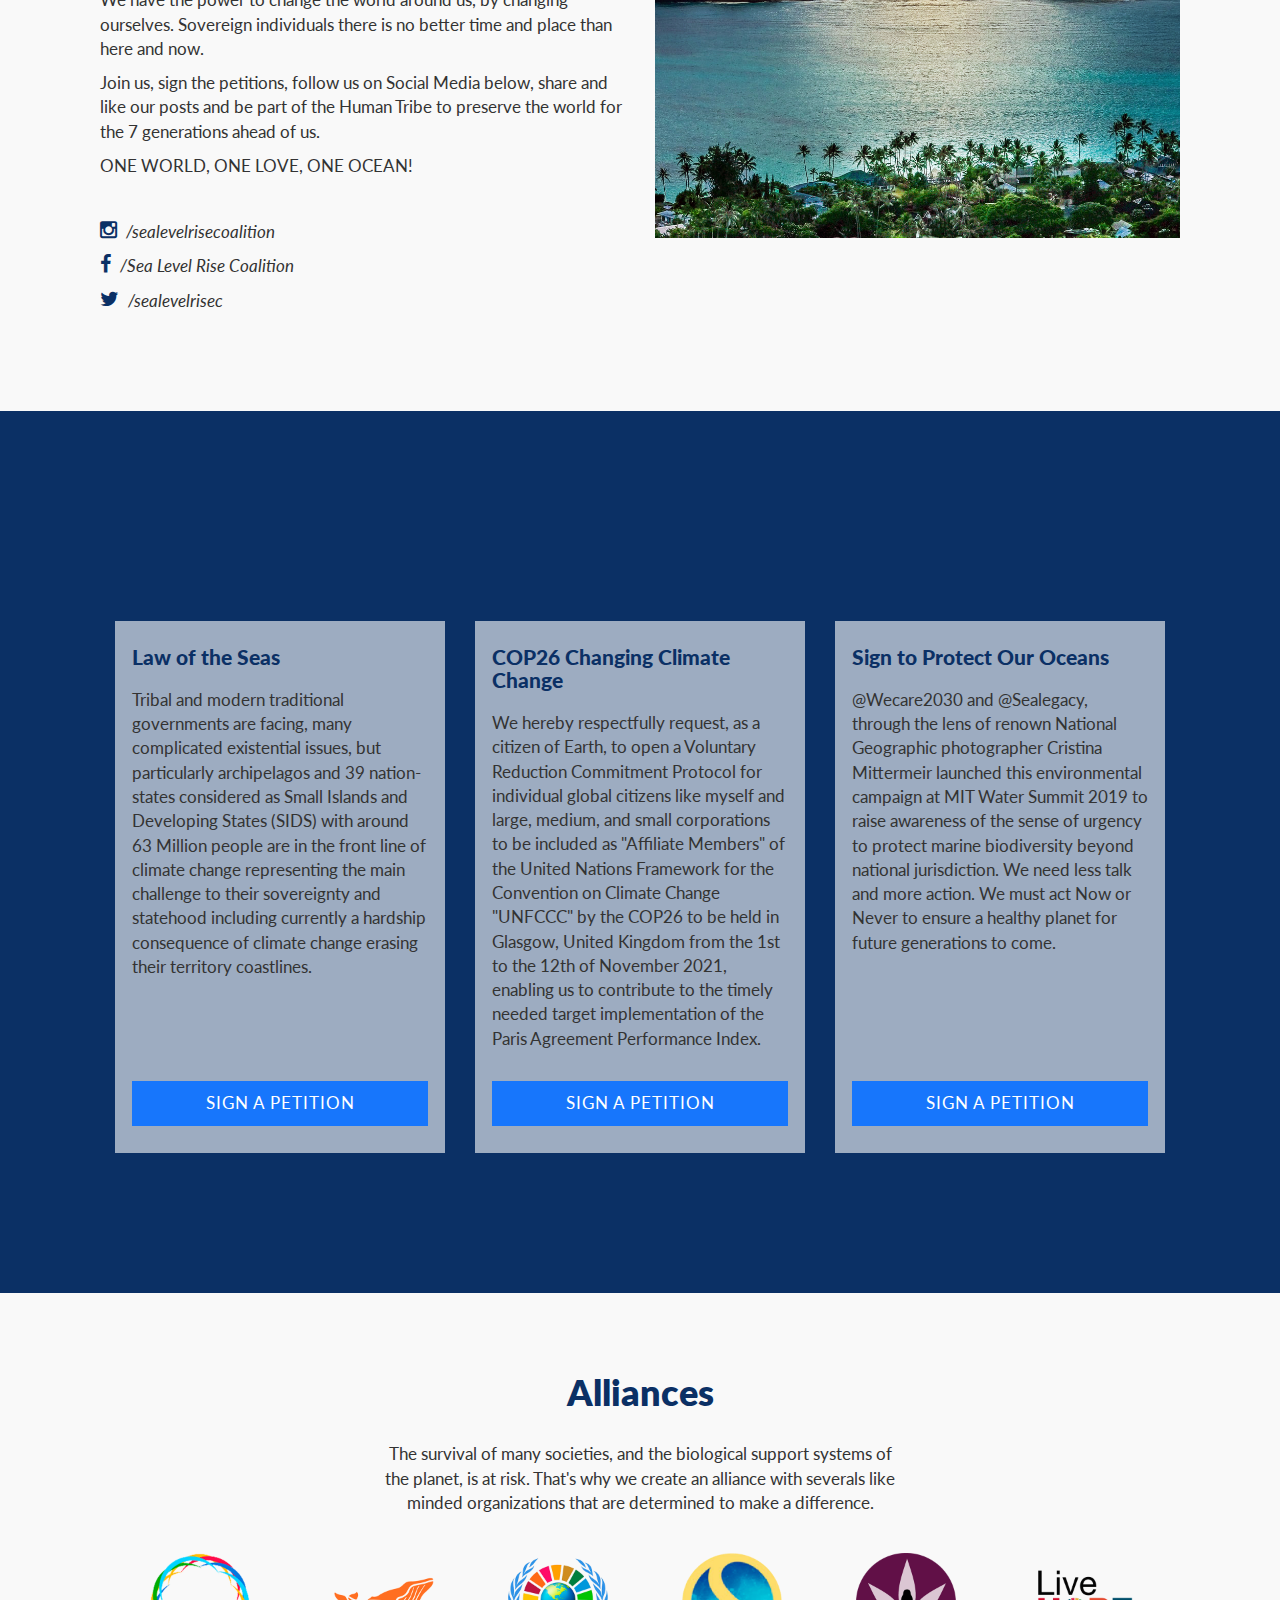
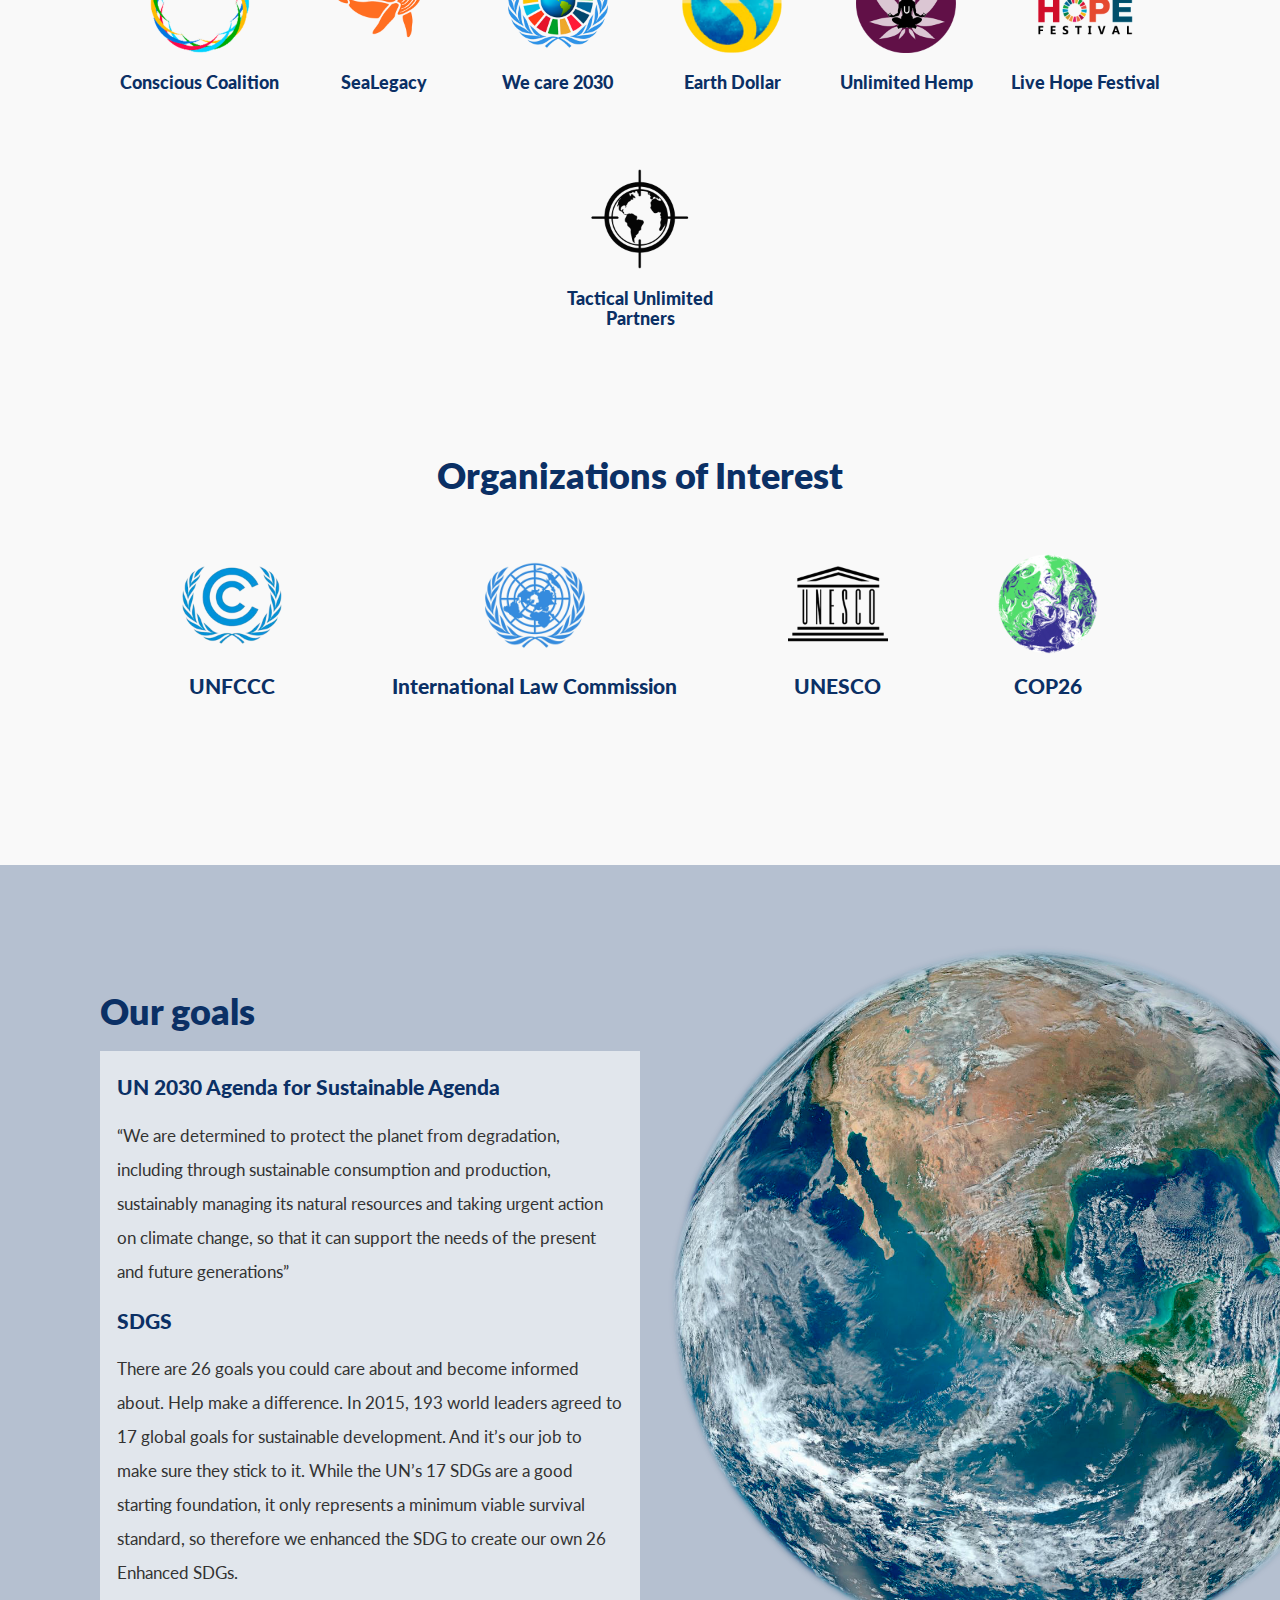
==== commit 0ce46b8b: "Actualizo Petition" ====
--- a/index.html
+++ b/index.html
@@ -1027,15 +1027,7 @@
 									<div>
 										<h3>Law of the Seas</h3>
 										<p>
-											United Nations Convention On The Law Of The Seas (UNCLOS)
-											must act as the world constitution for the oceans to
-											address the hardships affecting all members of the
-											Coalition and coastal nations by answering the following
-											questions as stated in the UNGA Resolution A/73/10, Annex
-											B of the UN created International Law Commission: Possible
-											legal effects of sea-level rise on the baselines and outer
-											limits of the maritime spaces which are measured from the
-											baselines.
+											Tribal and modern traditional governments are facing,  many complicated existential issues, but particularly archipelagos and 39 nation-states considered as Small Islands and Developing States (SIDS) with around 63 Million people are in the front line of climate change representing the main challenge to their sovereignty and statehood including currently a hardship consequence of climate change erasing their territory coastlines.
 										</p>
 									</div>
 									<a
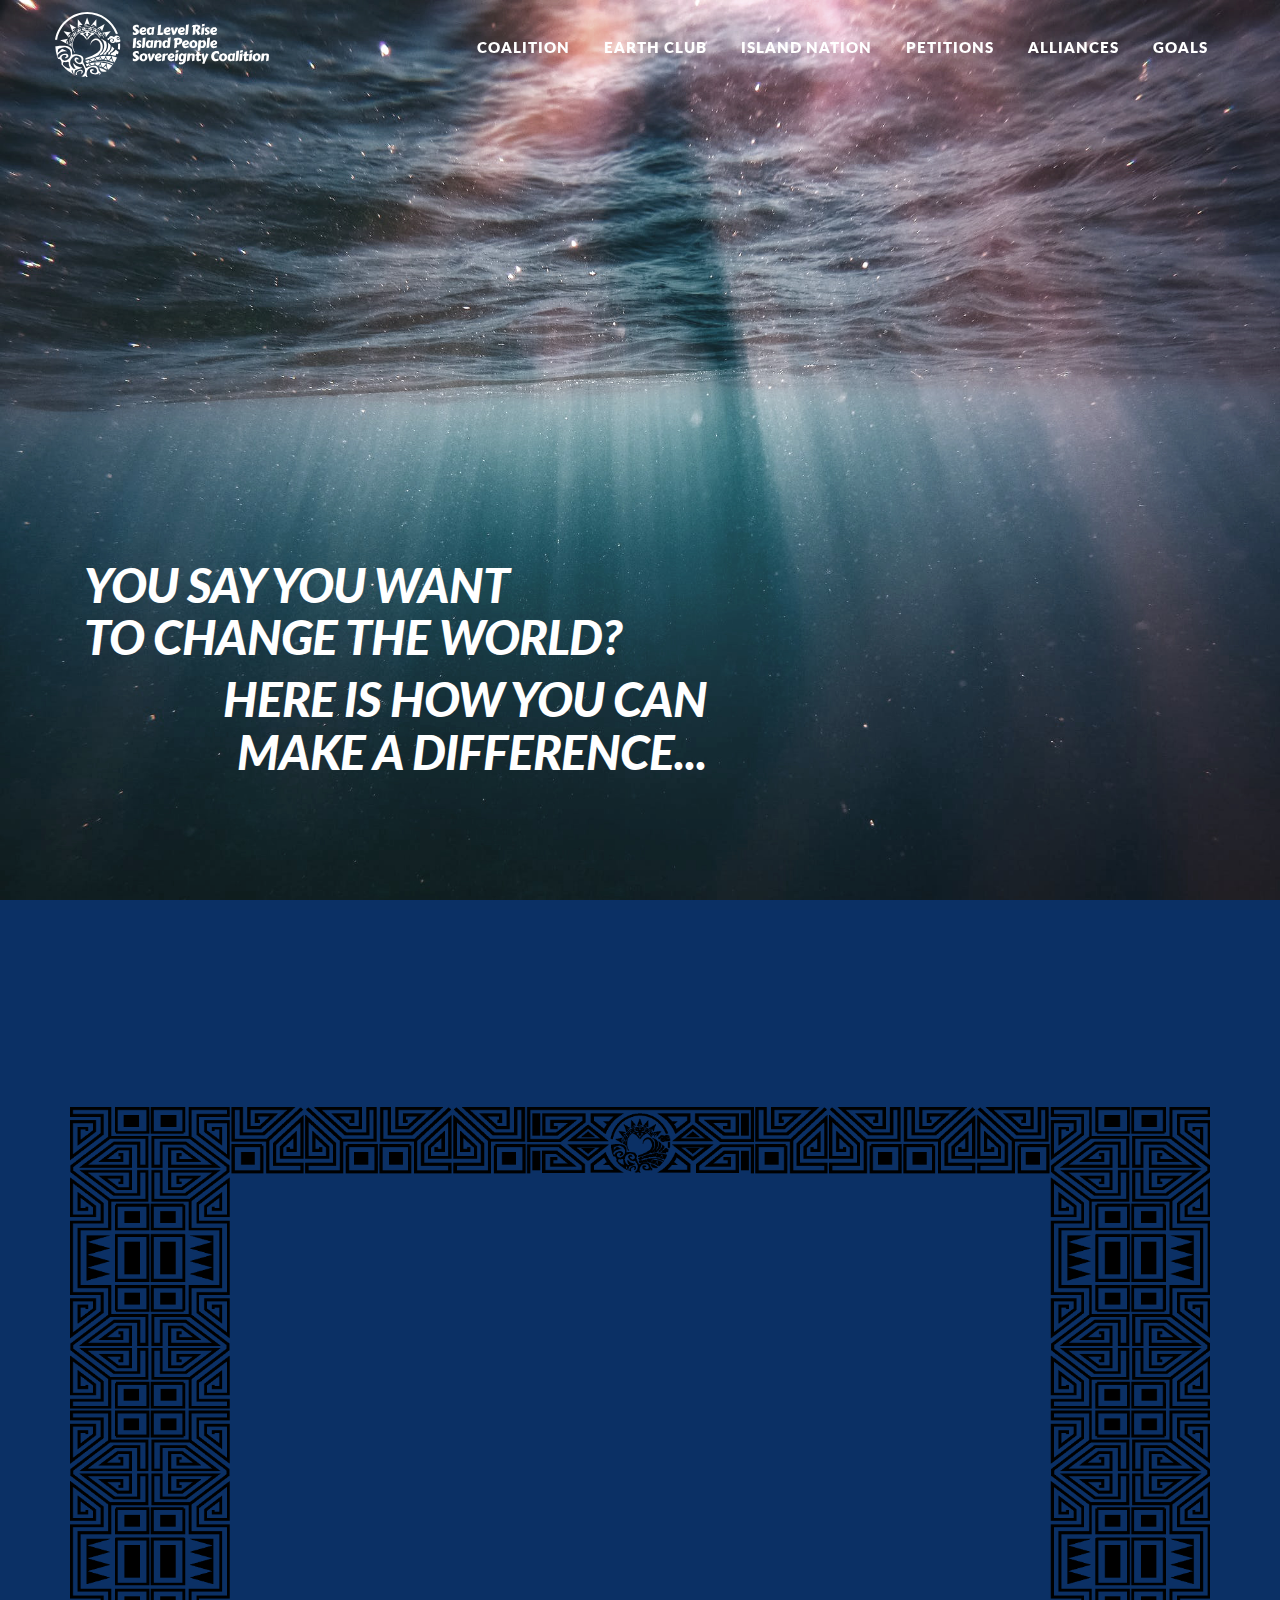
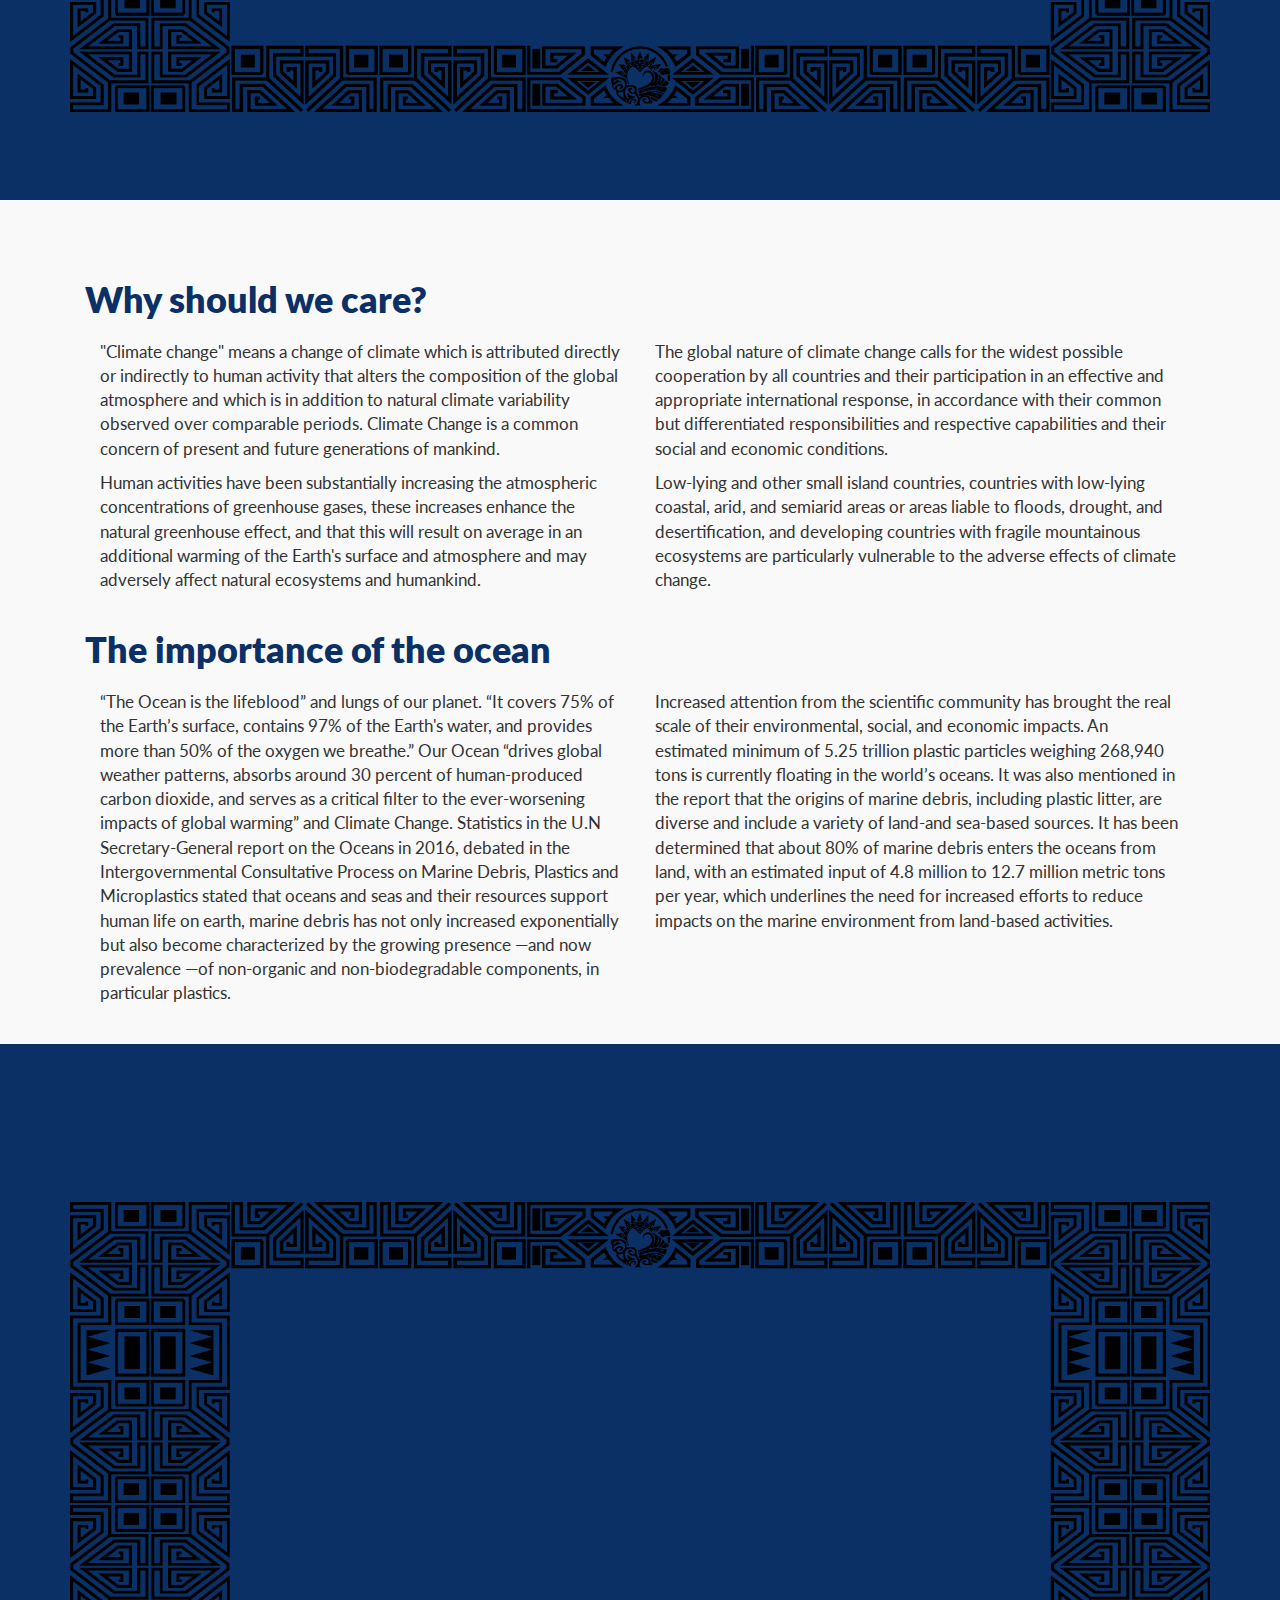
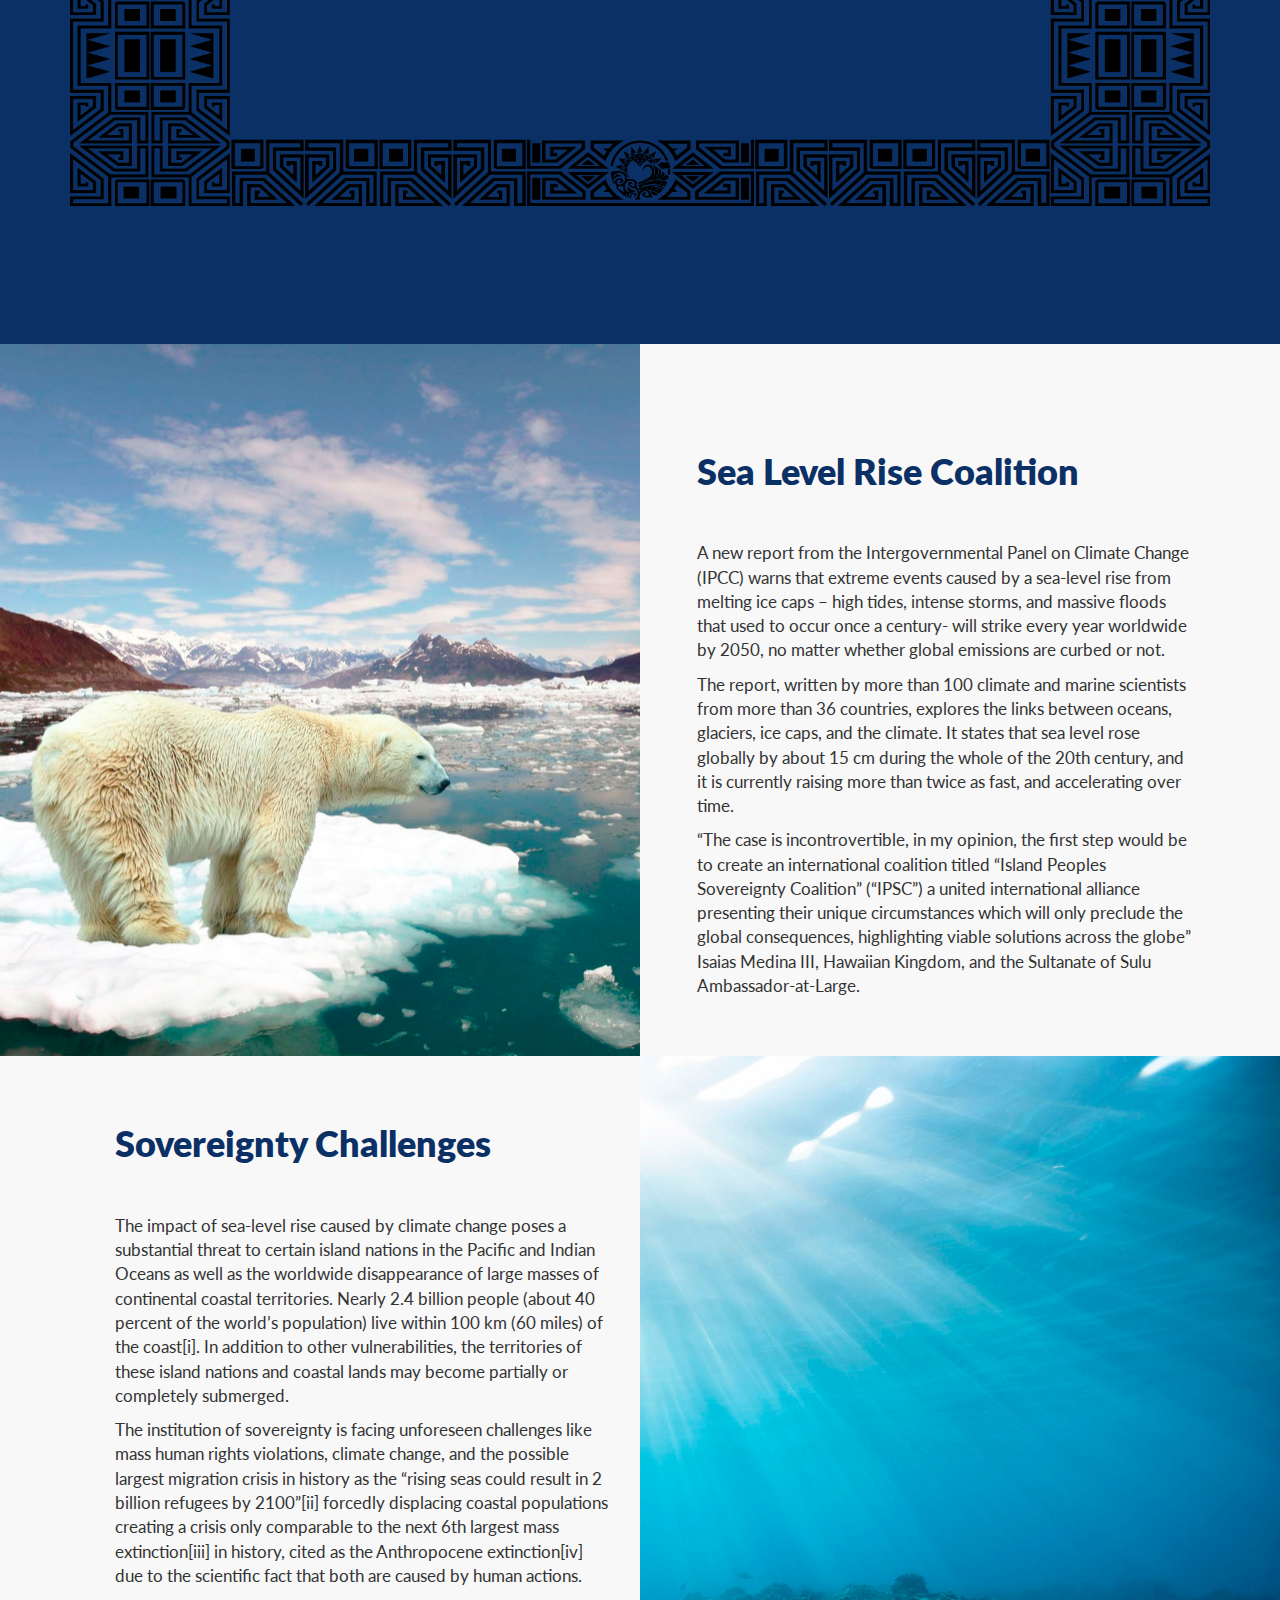
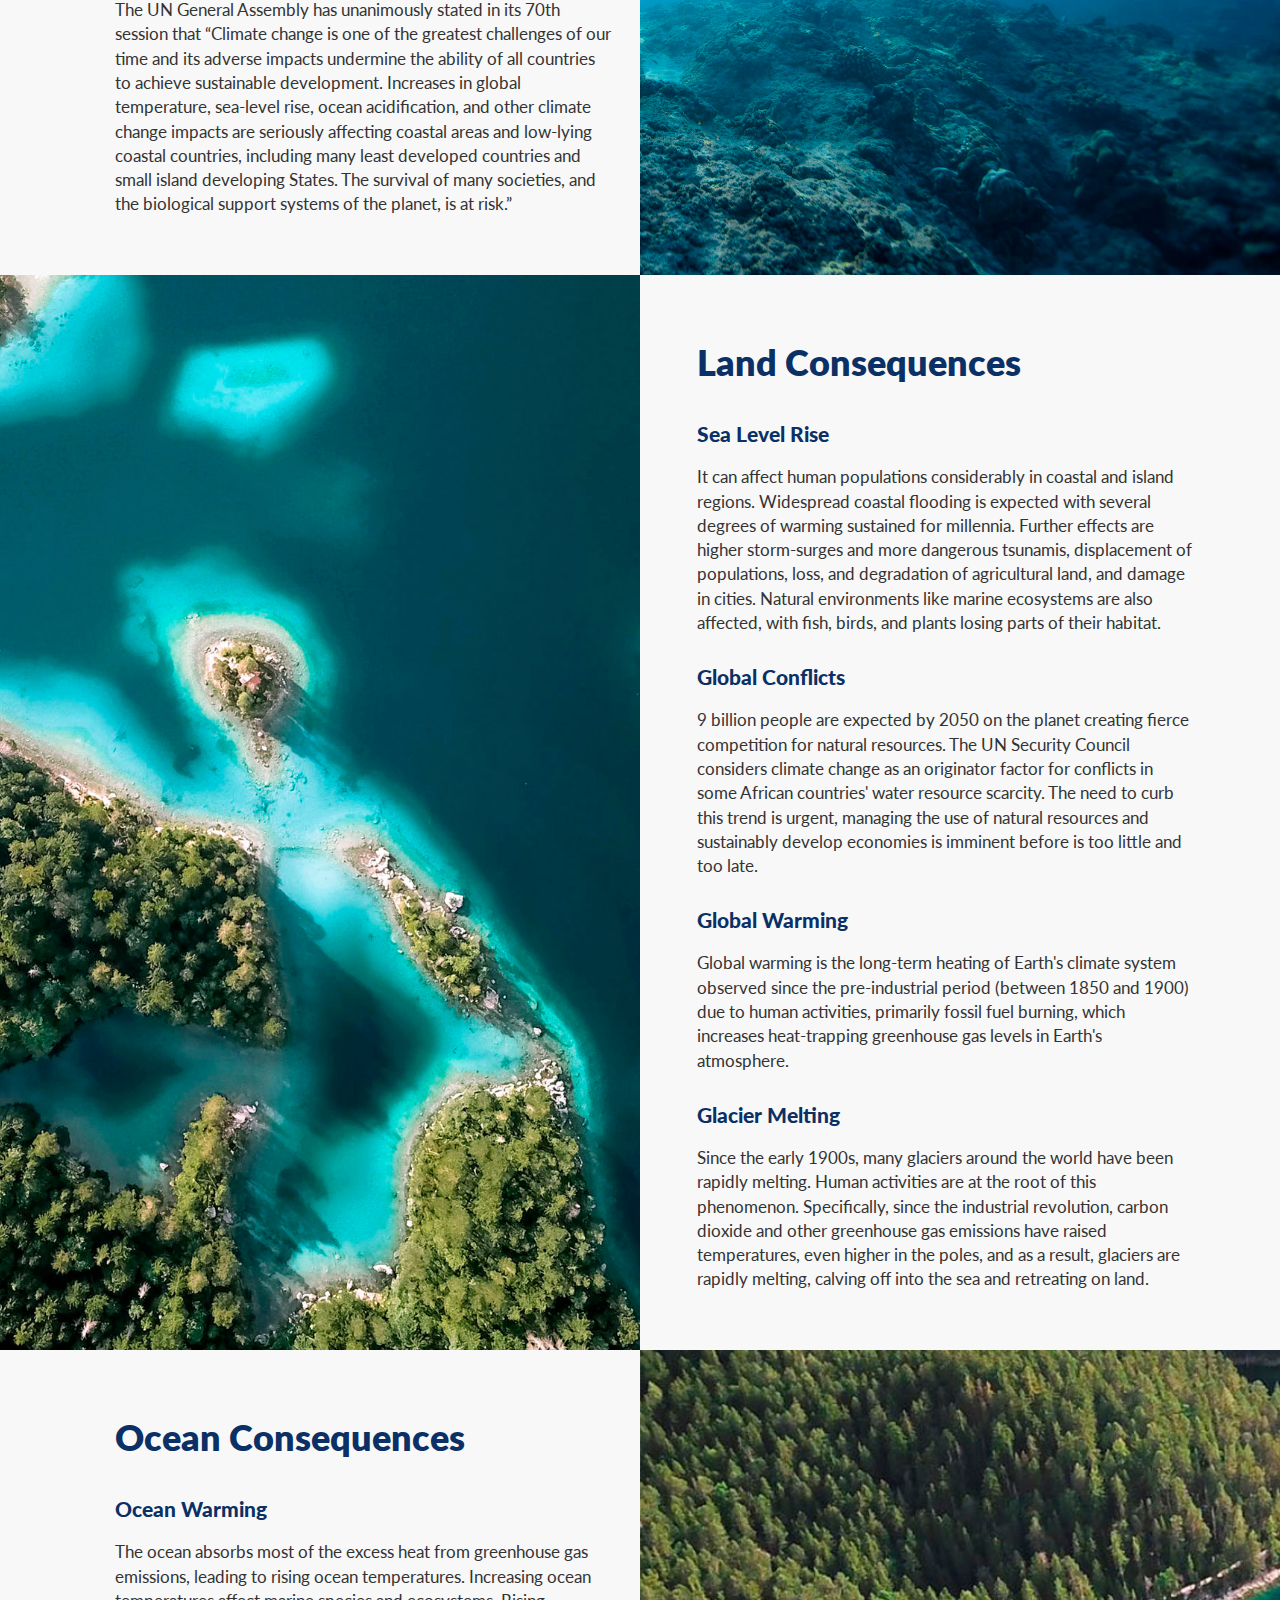
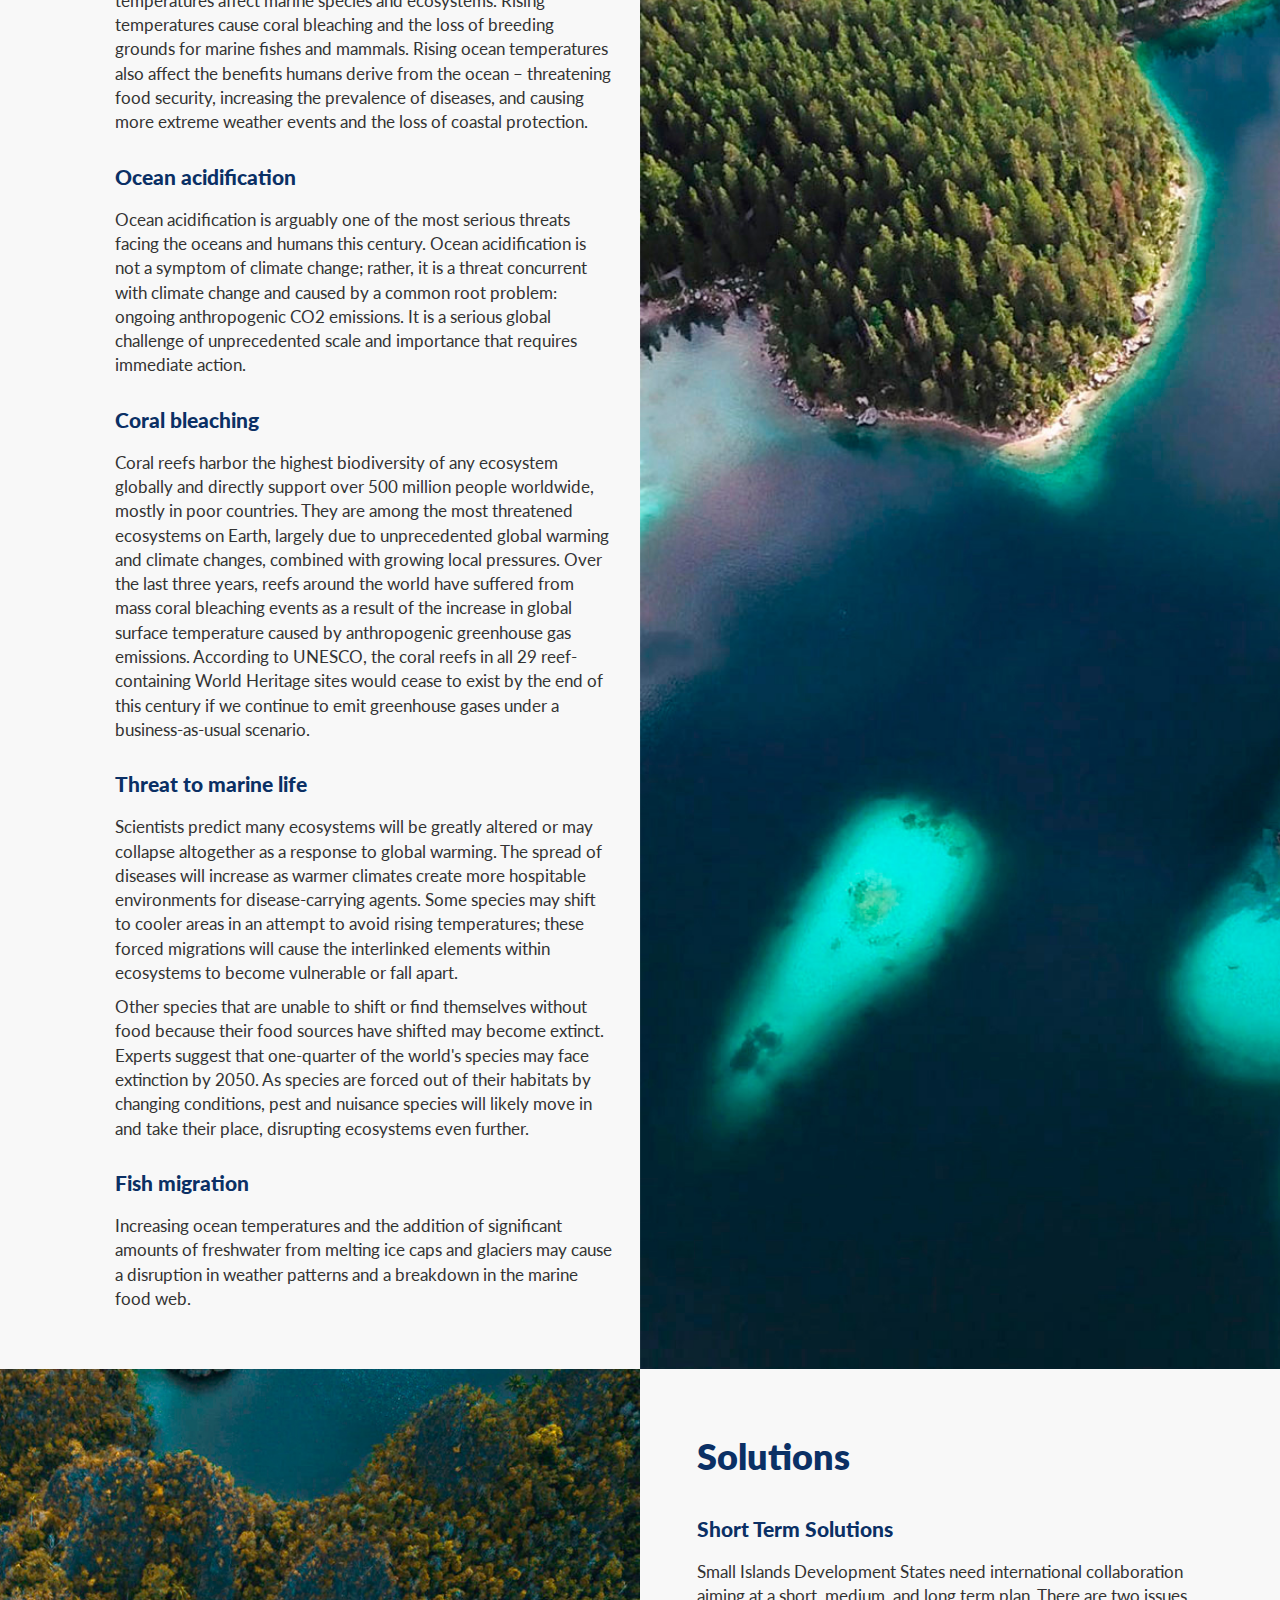
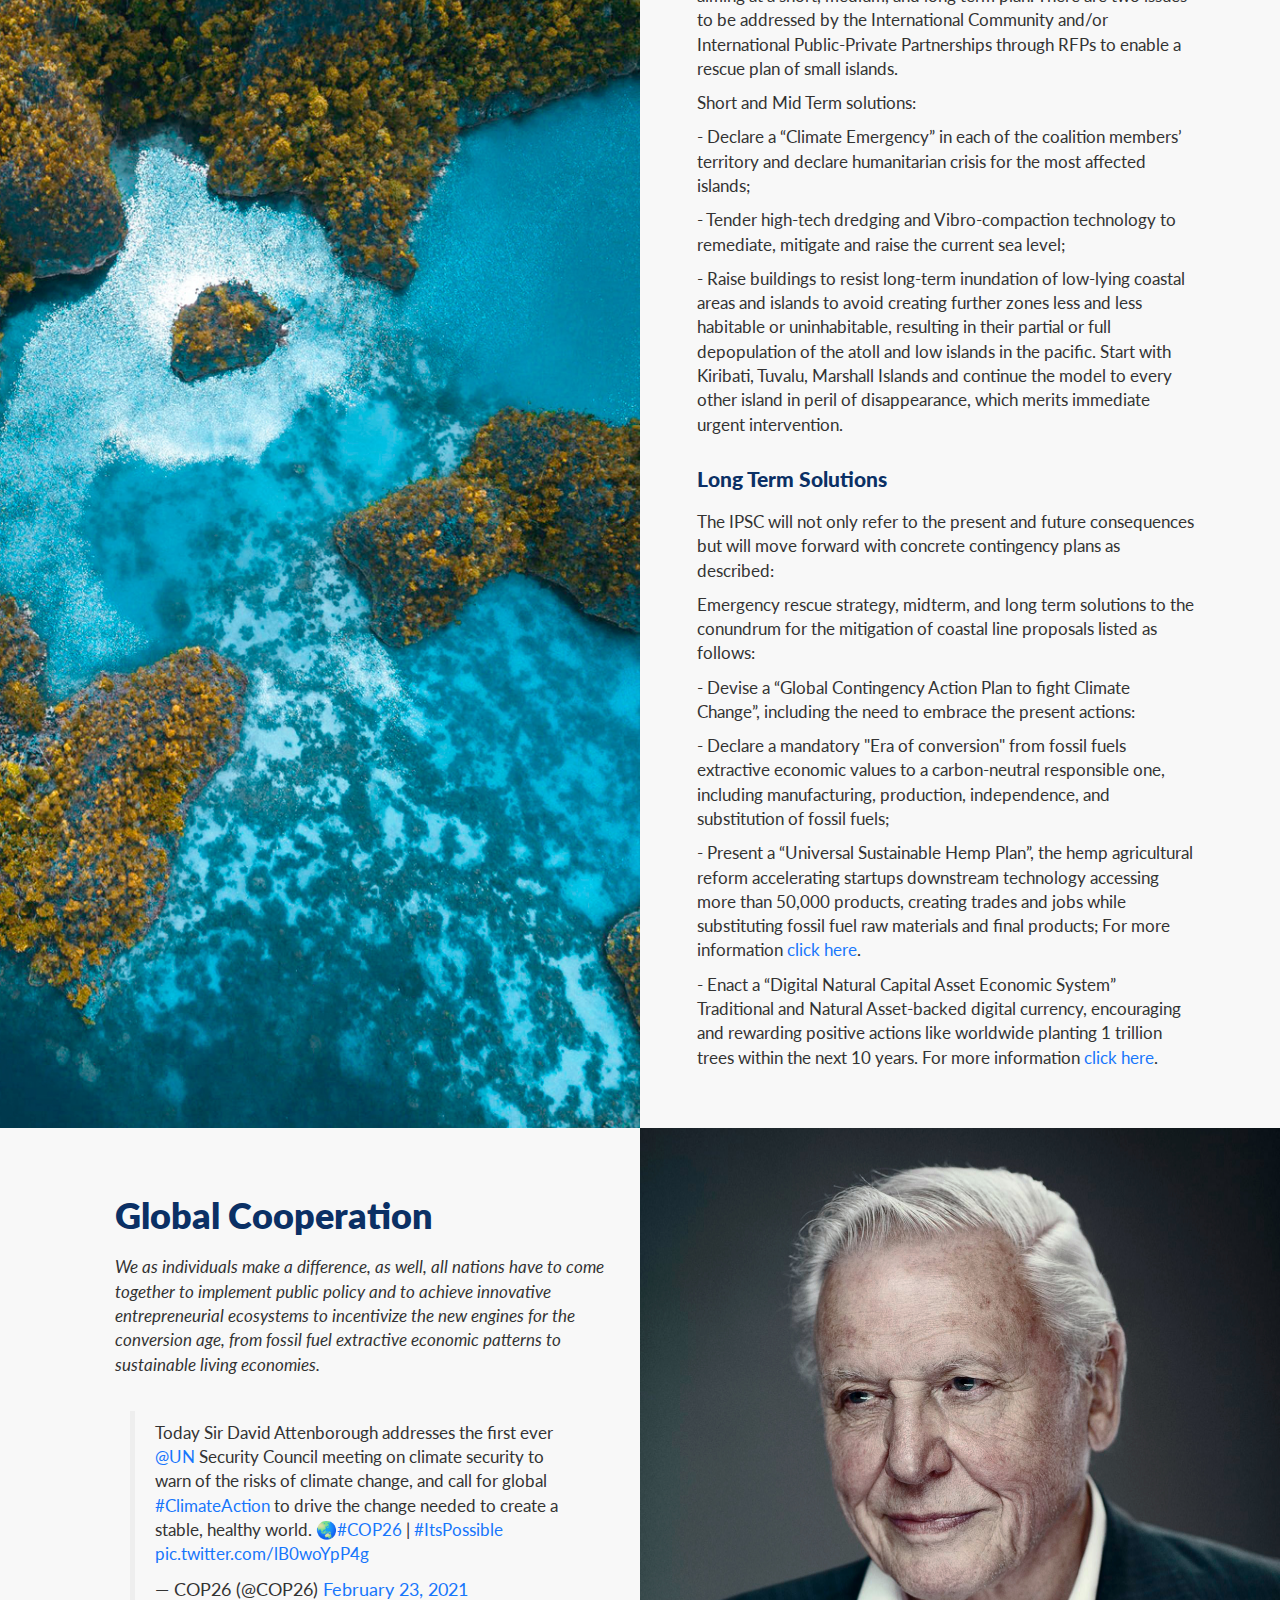
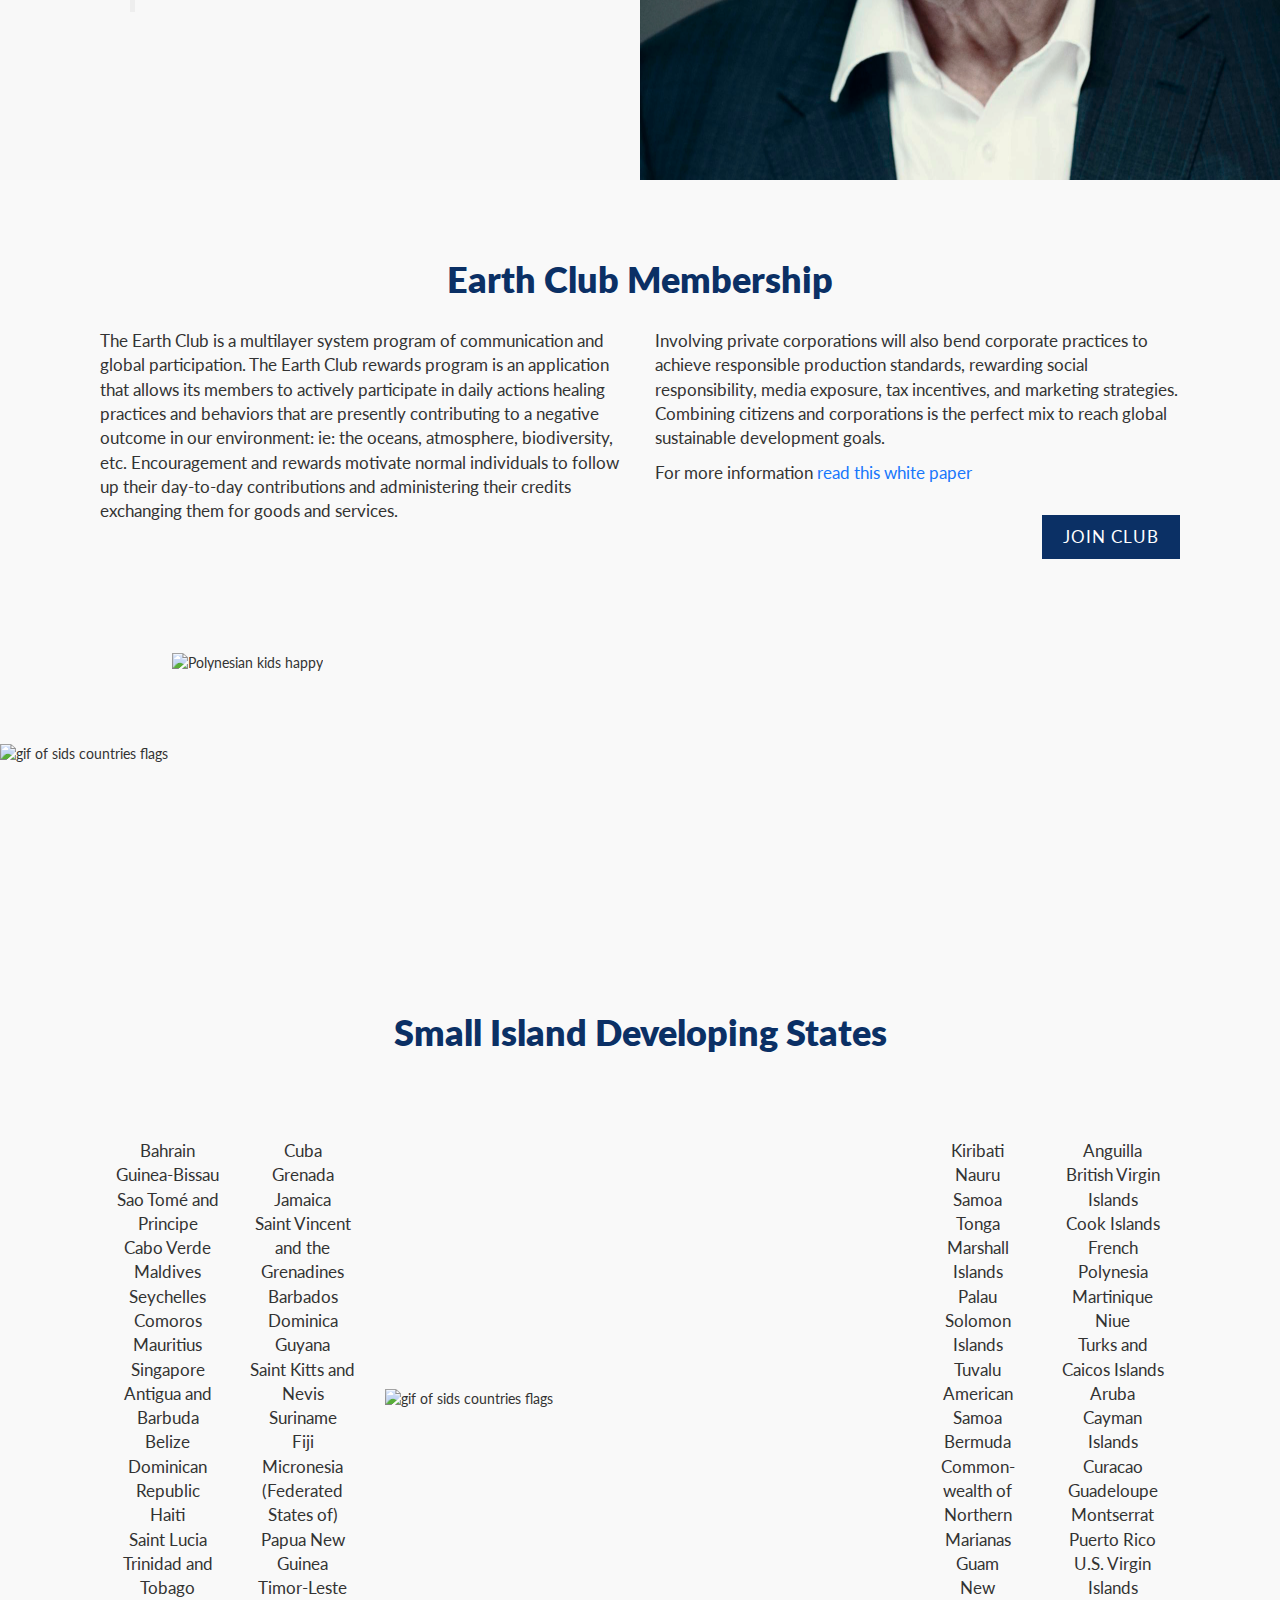
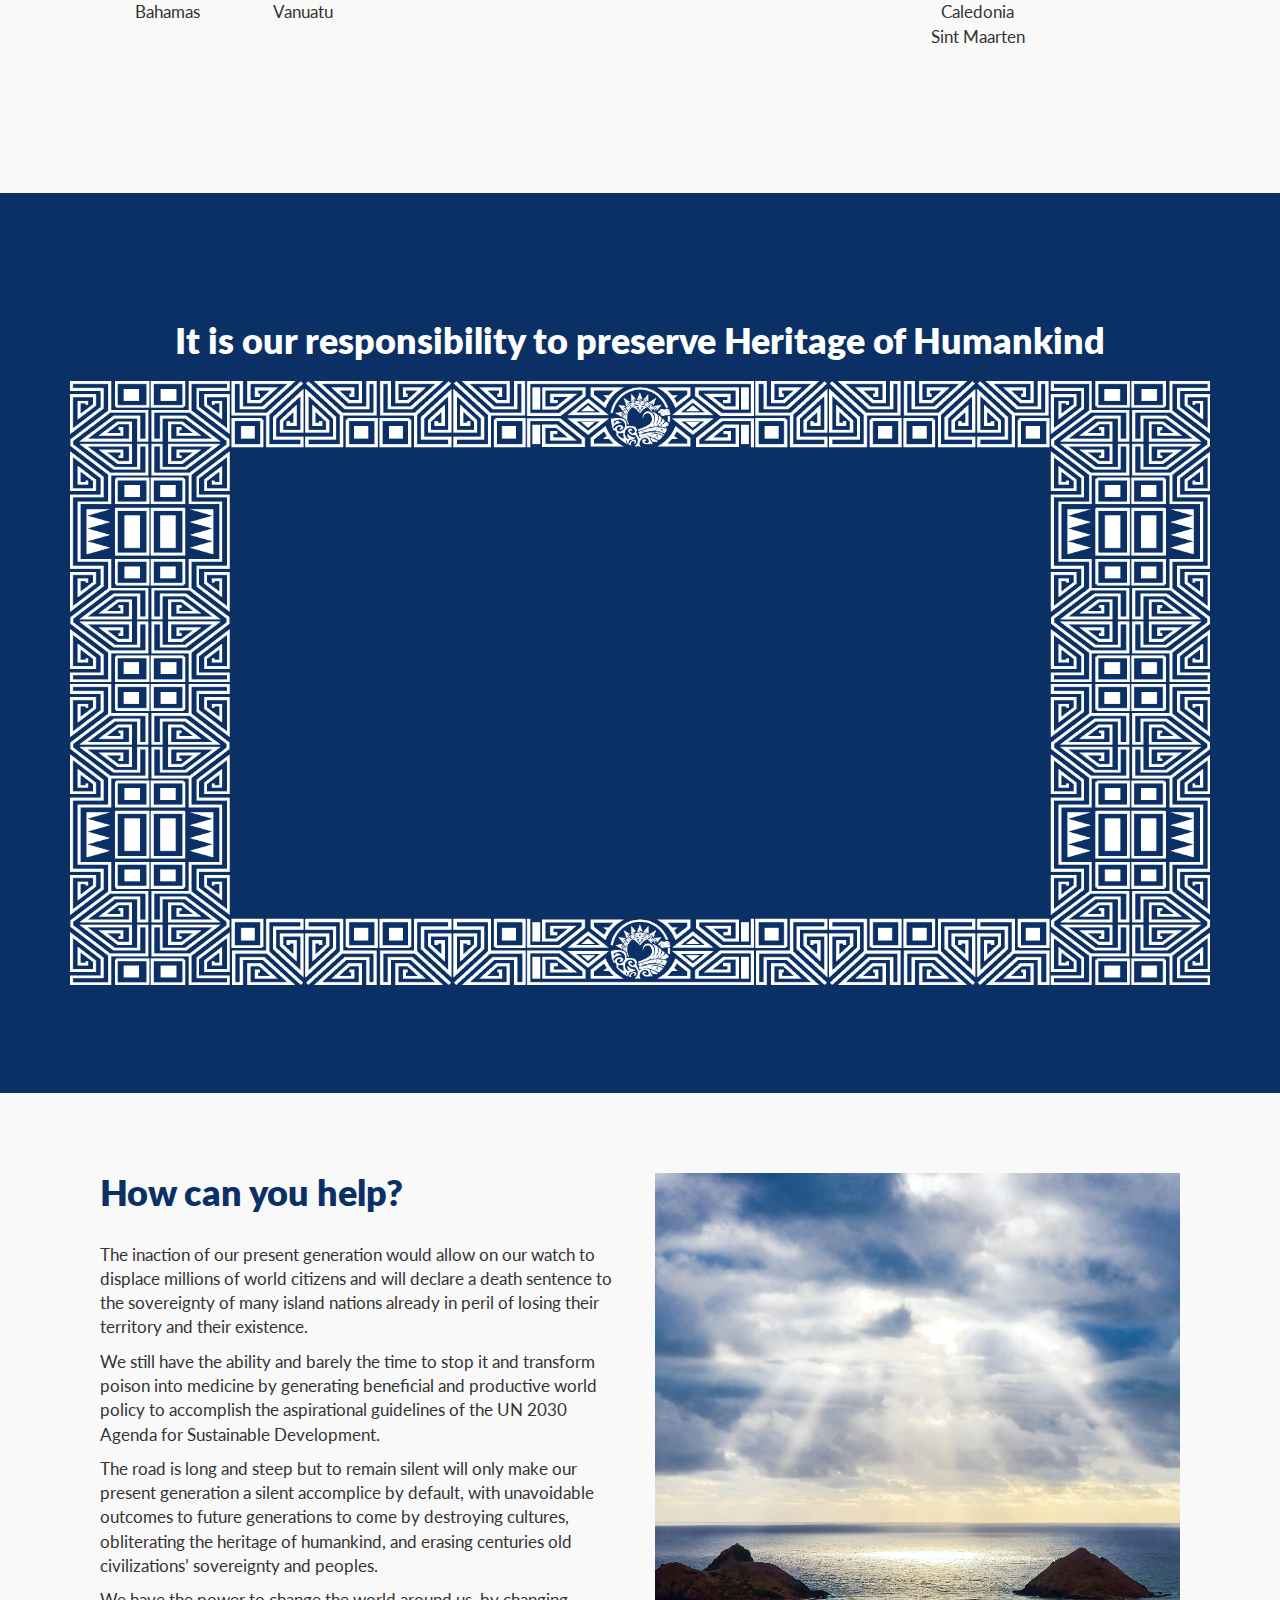
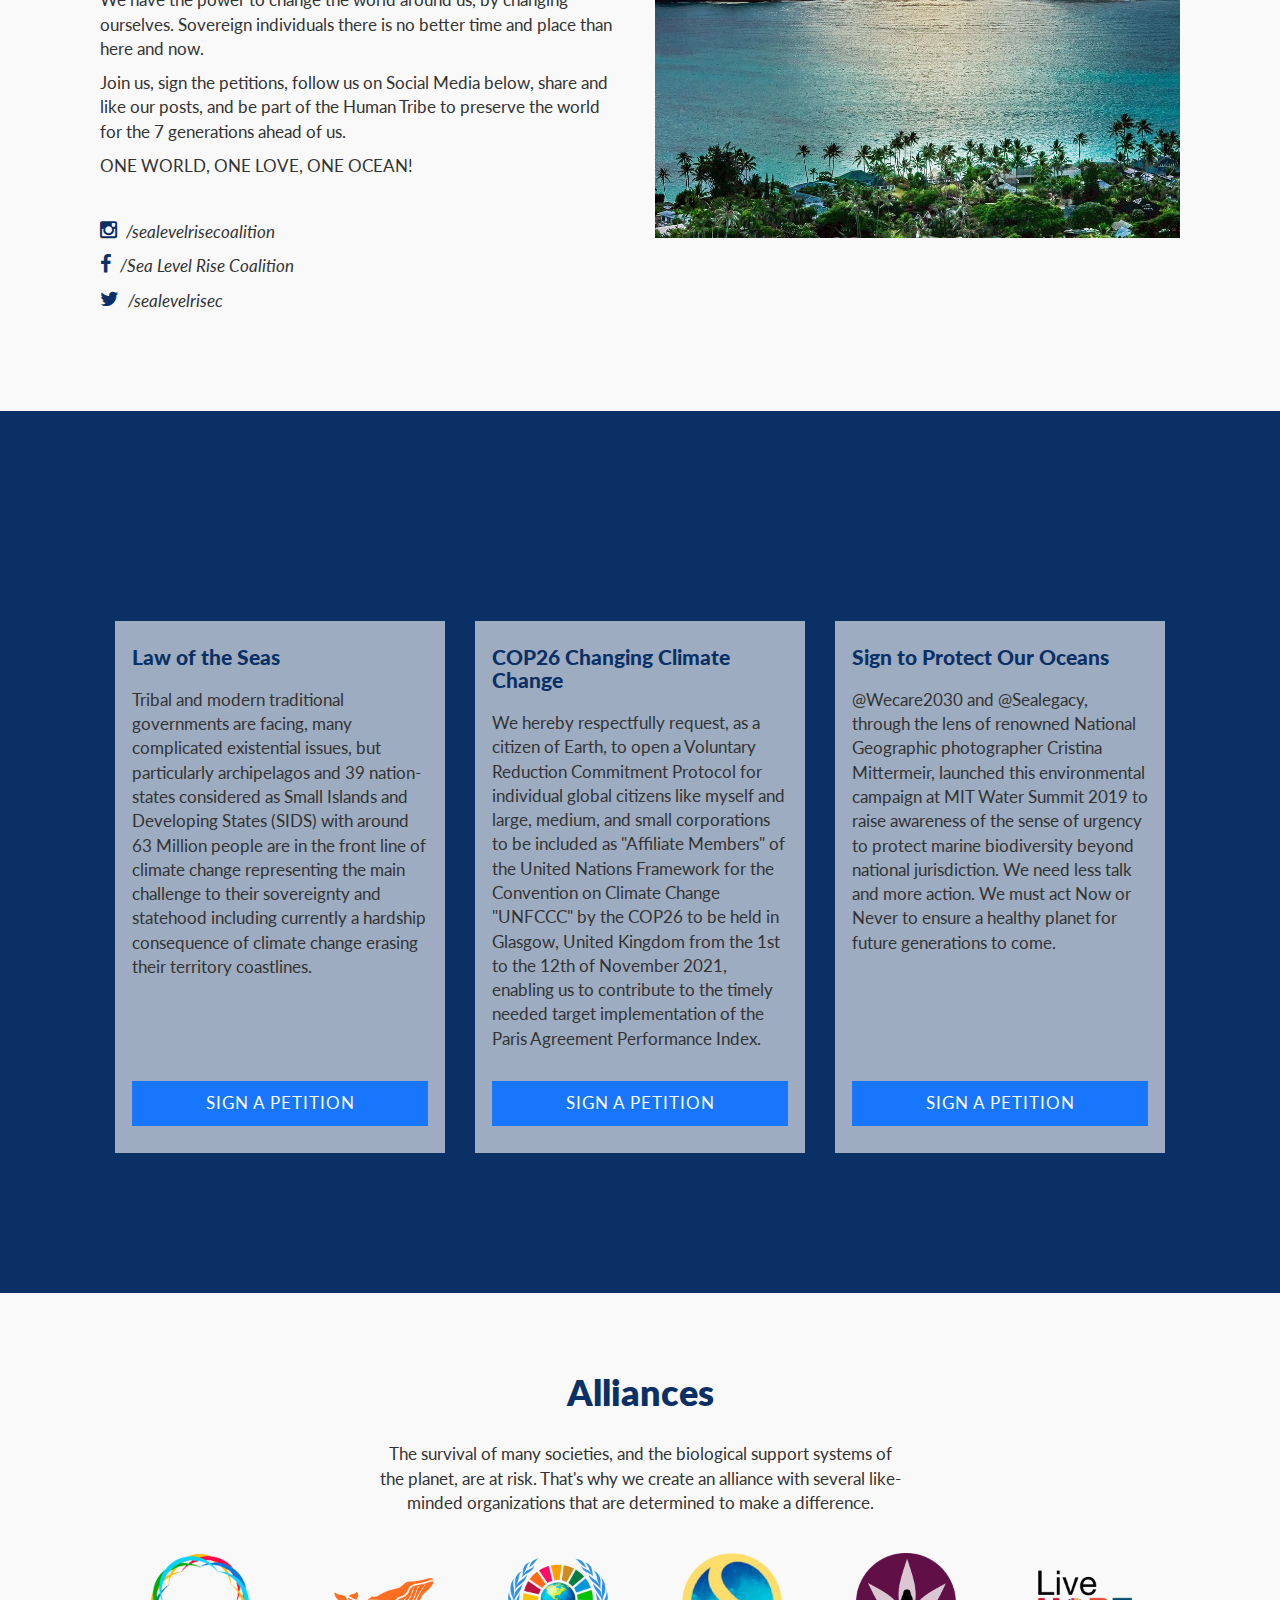
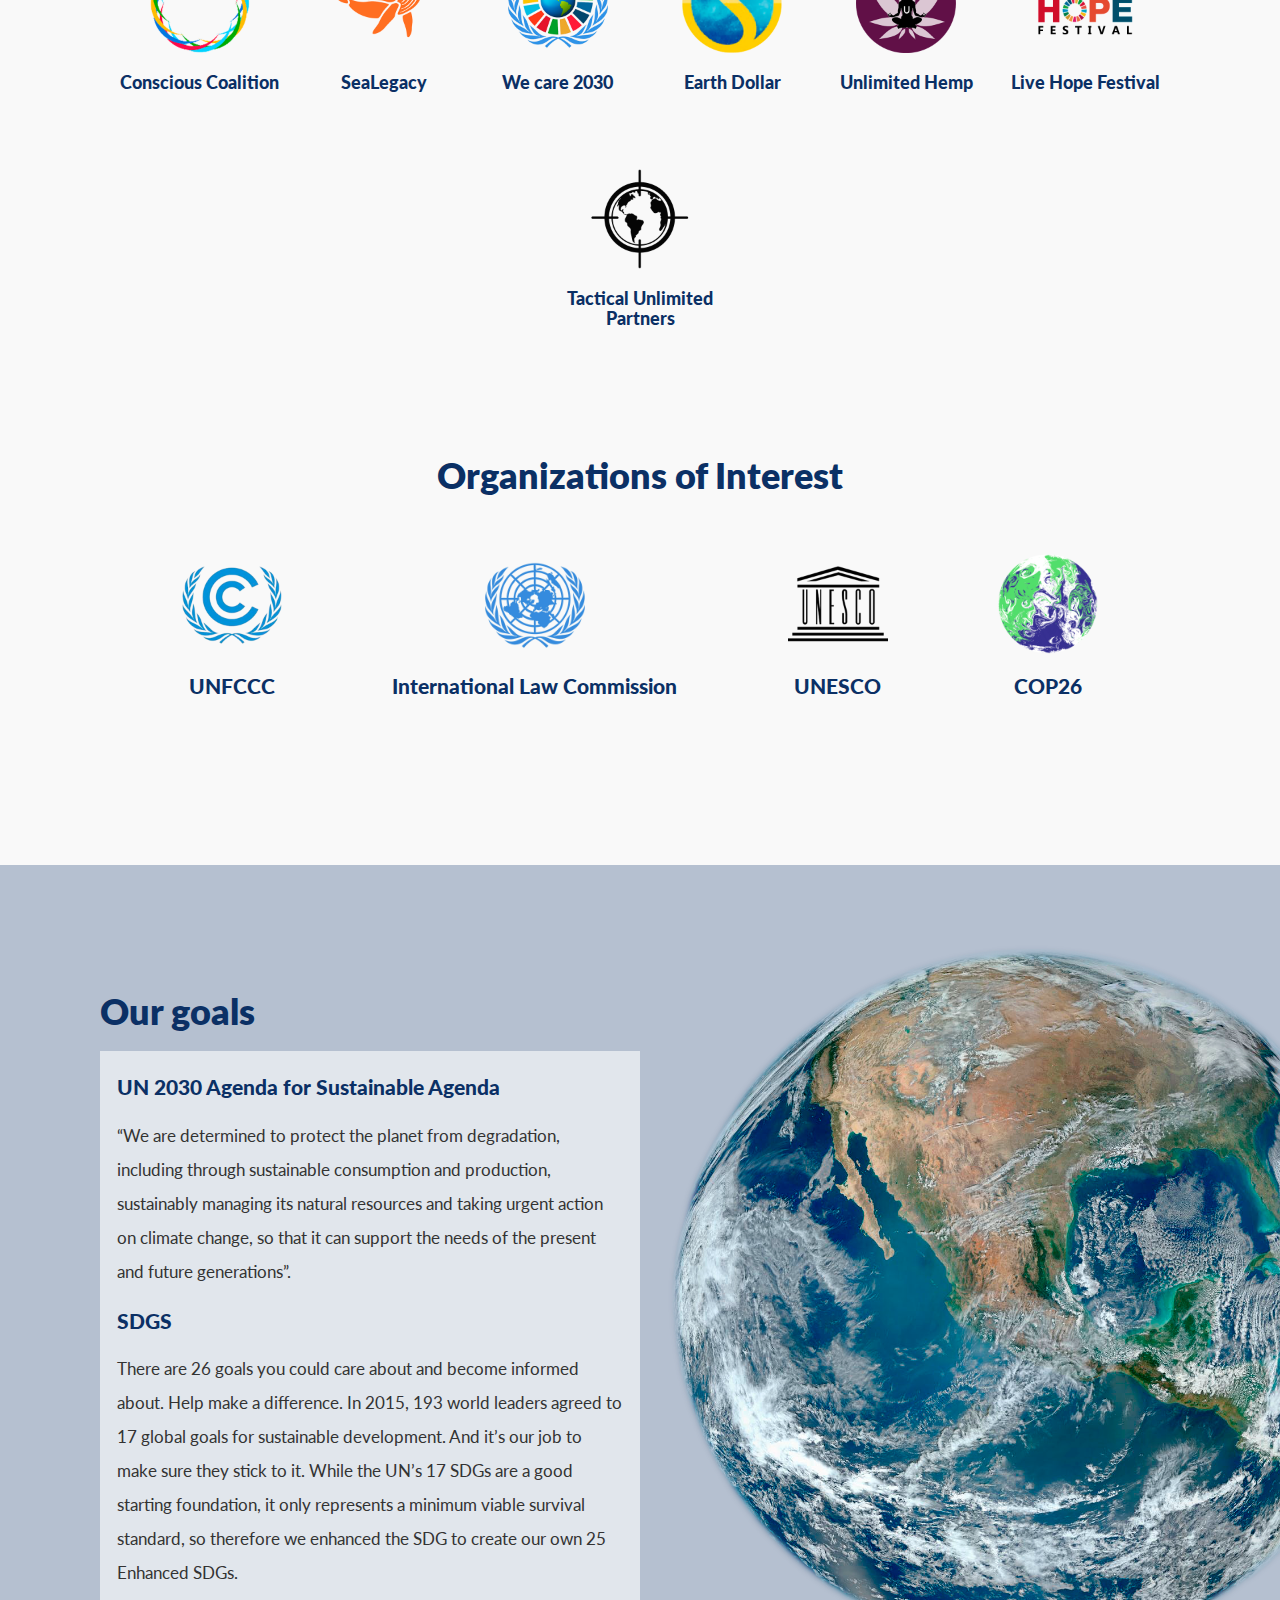
==== commit ab0262f8: "Actualizo" ====
--- a/index.html
+++ b/index.html
@@ -191,36 +191,18 @@
 					<h2>Why should we care?</h2>
 					<div class="col-xs-12 col-md-6">
 						<p>
-							"Climate change" means a change of climate which is attributed
-							directly or indirectly to human activity that alters the
-							composition of the global atmosphere and which is in addition to
-							natural climate variability observed over comparable time periods.
-							Climate Change is a common concern of present and future
-							generations of mankind.
+							"Climate change" means a change of climate which is attributed directly or indirectly to human activity that alters the composition of the global atmosphere and which is in addition to natural climate variability observed over comparable periods. Climate Change is a common concern of present and future generations of mankind. 
 						</p>
 						<p>
-							Human activities have been substantially increasing the
-							atmospheric concentrations of greenhouse gases, these increases
-							enhance the natural greenhouse effect, and that this will result
-							on average in an additional warming of the Earth's surface and
-							atmosphere and may adversely affect natural ecosystems and
-							humankind.
+							Human activities have been substantially increasing the atmospheric concentrations of greenhouse gases, these increases enhance the natural greenhouse effect, and that this will result on average in an additional warming of the Earth's surface and atmosphere and may adversely affect natural ecosystems and humankind.
 						</p>
 					</div>
 					<div class="col-xs-12 col-md-6">
 						<p>
-							The global nature of climate change calls for the widest possible
-							cooperation by all countries and their participation in an
-							effective and appropriate international response, in accordance
-							with their common but differentiated responsibilities and
-							respective capabilities and their social and economic conditions.
+							The global nature of climate change calls for the widest possible cooperation by all countries and their participation in an effective and appropriate international response, in accordance with their common but differentiated responsibilities and respective capabilities and their social and economic conditions.
 						</p>
 						<p>
-							Low-lying and other small island countries, countries with
-							low-lying coastal, arid and semiarid areas or areas liable to
-							floods, drought and desertification, and developing countries with
-							fragile mountainous ecosystems are particularly vulnerable to the
-							adverse effects of climate change.
+							Low-lying and other small island countries, countries with low-lying coastal, arid, and semiarid areas or areas liable to floods, drought, and desertification, and developing countries with fragile mountainous ecosystems are particularly vulnerable to the adverse effects of climate change.
 						</p>
 					</div>
 				</div>
@@ -228,35 +210,12 @@
 					<h2>The importance of the ocean</h2>
 					<div class="col-xs-12 col-md-6">
 						<p>
-							“The Ocean is the lifeblood” and lungs of our planet. “It covers
-							75% of the Earth’s surface, contains 97% of the Earth's water, and
-							provides more than 50% of the oxygen we breathe.” Our Ocean
-							“drives global weather patterns, absorbs around 30 percent of
-							human-produced carbon dioxide, and serves as a critical filter to
-							the ever-worsening impacts of global warming” and Climate Change.
-							Statistics in the U.N Secretary-General report on the Oceans in
-							2016, debated in the Intergovernmental Consultative Process on
-							Marine Debris, Plastics and Microplastics stated that oceans and
-							seas and their resources support human life on earth, marine
-							debris has not only increased exponentially but also become
-							characterized by the growing presence —and now prevalence —of
-							non-organic and non-biodegradable components, in particular
-							plastics.
+							“The Ocean is the lifeblood” and lungs of our planet. “It covers 75% of the Earth’s surface, contains 97% of the Earth's water, and provides more than 50% of the oxygen we breathe.” Our Ocean “drives global weather patterns, absorbs around 30 percent of human-produced carbon dioxide, and serves as a critical filter to the ever-worsening impacts of global warming” and Climate Change. Statistics in the U.N Secretary-General report on the Oceans in 2016, debated in the Intergovernmental Consultative Process on Marine Debris, Plastics and Microplastics stated that oceans and seas and their resources support human life on earth, marine debris has not only increased exponentially but also become characterized by the growing presence —and now prevalence —of non-organic and non-biodegradable components, in particular plastics.
 						</p>
 					</div>
 					<div class="col-xs-12 col-md-6">
 						<p>
-							Increased attention from the scientific community has brought the
-							real scale of their environmental, social, and economic impacts.
-							An estimated minimum of 5.25 trillion plastic particles weighing
-							268,940 tons is currently floating in the world’s oceans. It was
-							also mentioned in the report that the origins of marine debris,
-							including plastic litter, are diverse and include a variety of
-							land-and sea-based sources. It has been determined that about 80%
-							of marine debris enters the oceans from land, with an estimated
-							input of 4.8 million to 12.7 million metric tons per year, which
-							underlines the need for increased efforts to reduce impacts on the
-							marine environment from land-based activities.
+							Increased attention from the scientific community has brought the real scale of their environmental, social, and economic impacts. An estimated minimum of 5.25 trillion plastic particles weighing 268,940 tons is currently floating in the world’s oceans. It was also mentioned in the report that the origins of marine debris, including plastic litter, are diverse and include a variety of land-and sea-based sources. It has been determined that about 80% of marine debris enters the oceans from land, with an estimated input of 4.8 million to 12.7 million metric tons per year, which underlines the need for increased efforts to reduce impacts on the marine environment from land-based activities.
 						</p>
 					</div>
 				</div>
@@ -314,29 +273,13 @@
 									<h1>Sea Level Rise Coalition</h1>
 								</div>
 								<p>
-									A new report from the Intergovernmental Panel on Climate
-									Change (IPCC) warns that extreme events caused by sea-level
-									rise from melting ice caps – high tides, intense storms, and
-									massive floods that used to occur once a century- will strike
-									every year worldwide by 2050, no matter whether global
-									emissions are curbed or not.
-								</p>
-								<p>
-									The report, written by more than 100 climate and marine
-									scientists from more than 36 countries, explores the links
-									between oceans, glaciers, ice caps and the climate. It states
-									that sea level rose globally by about 15 cm during the whole
-									of the 20th century, and it is currently raising more than
-									twice as fast, and accelerating over time.
-								</p>
-								<p>
-									“The case is incontrovertible, in my opinion, the first step
-									would be to create an international coalition titled “Island
-									Peoples Sovereignty Coalition” (“IPSC”) a united international
-									alliance presenting their unique circumstances which will only
-									preclude the global consequences, highlighting viable
-									solutions across the globe” Isaias Medina III, Hawaiian
-									Kingdom, and the Sultanate of Sulu Ambassador-at-Large.
+									A new report from the Intergovernmental Panel on Climate Change (IPCC) warns that extreme events caused by a sea-level rise from melting ice caps – high tides, intense storms, and massive floods that used to occur once a century- will strike every year worldwide by 2050, no matter whether global emissions are curbed or not.
+								</p>
+								<p>
+									The report, written by more than 100 climate and marine scientists from more than 36 countries, explores the links between oceans, glaciers, ice caps, and the climate. It states that sea level rose globally by about 15 cm during the whole of the 20th century, and it is currently raising more than twice as fast, and accelerating over time.
+								</p>
+								<p>
+									“The case is incontrovertible, in my opinion, the first step would be to create an international coalition titled “Island Peoples Sovereignty Coalition” (“IPSC”) a united international alliance presenting their unique circumstances which will only preclude the global consequences, highlighting viable solutions across the globe” Isaias Medina III, Hawaiian Kingdom, and the Sultanate of Sulu Ambassador-at-Large.
 								</p>
 								<img
 									src="img/slrc/slrc_five_resp.jpg"
@@ -357,37 +300,13 @@
 									<h1>Sovereignty Challenges</h1>
 								</div>
 								<p>
-									The impact of sea level rise caused by climate change poses a
-									substantial threat to certain island nations in the Pacific
-									and Indian Oceans as well as the worldwide disappearance of
-									large masses of continental coastal territories. Nearly 2.4
-									billion people (about 40 percent of the world’s population)
-									live within 100 km (60 miles) of the coast[i]. In addition to
-									other vulnerabilities, the territories of these island nations
-									and coastal lands may become partially or completely
-									submerged.
-								</p>
-								<p>
-									The institution of sovereignty is facing unforeseen challenges
-									like mass human rights violations, climate change, and the
-									possible largest migration crisis in history as the “rising
-									seas could result in 2 billion refugees by 2100”[ii] forcedly
-									displacing coastal populations creating a crisis only
-									comparable to the next 6th largest mass extinction[iii] in
-									history, cited as the Anthropocene extinction[iv] due to the
-									scientific fact that both are caused by human actions.
-								</p>
-								<p>
-									The UN General Assembly has unanimously stated in its 70th
-									session that “Climate change is one of the greatest challenges
-									of our time and its adverse impacts undermine the ability of
-									all countries to achieve sustainable development. Increases in
-									global temperature, sea-level rise, ocean acidification and
-									other climate change impacts are seriously affecting coastal
-									areas and low-lying coastal countries, including many least
-									developed countries and small island developing States. The
-									survival of many societies, and the biological support systems
-									of the planet, is at risk.”
+									The impact of sea-level rise caused by climate change poses a substantial threat to certain island nations in the Pacific and Indian Oceans as well as the worldwide disappearance of large masses of continental coastal territories. Nearly 2.4 billion people (about 40 percent of the world’s population) live within 100 km (60 miles) of the coast[i]. In addition to other vulnerabilities, the territories of these island nations and coastal lands may become partially or completely submerged.
+								</p>
+								<p>
+									The institution of sovereignty is facing unforeseen challenges like mass human rights violations, climate change, and the possible largest migration crisis in history as the “rising seas could result in 2 billion refugees by 2100”[ii] forcedly displacing coastal populations creating a crisis only comparable to the next 6th largest mass extinction[iii] in history, cited as the Anthropocene extinction[iv] due to the scientific fact that both are caused by human actions.
+								</p>
+								<p>
+									The UN General Assembly has unanimously stated in its 70th session that “Climate change is one of the greatest challenges of our time and its adverse impacts undermine the ability of all countries to achieve sustainable development. Increases in global temperature, sea-level rise, ocean acidification, and other climate change impacts are seriously affecting coastal areas and low-lying coastal countries, including many least developed countries and small island developing States. The survival of many societies, and the biological support systems of the planet, is at risk.”
 								</p>
 								<img
 									src="img/slrc/slrc_one_resp.jpg"
@@ -407,32 +326,15 @@
 								<h2>Land Consequences</h2>
 								<h3>Sea Level Rise</h3>
 								<p>
-									It can affect human populations considerably in coastal and
-									island regions. Widespread coastal flooding is expected with
-									several degrees of warming sustained for millennia. Further
-									effects are higher storm-surges and more dangerous tsunamis,
-									displacement of populations, loss and degradation of
-									agricultural land and damage in cities. Natural environments
-									like marine ecosystems are also affected, with fish, birds and
-									plants losing parts of their habitat.
+									It can affect human populations considerably in coastal and island regions. Widespread coastal flooding is expected with several degrees of warming sustained for millennia. Further effects are higher storm-surges and more dangerous tsunamis, displacement of populations, loss, and degradation of agricultural land, and damage in cities. Natural environments like marine ecosystems are also affected, with fish, birds, and plants losing parts of their habitat.
 								</p>
 								<h3>Global Conflicts</h3>
 								<p>
-									9 billion people are expected by 2050 on the planet creating a
-									fierce competition for natural resources. The UN Security
-									Council considers climate change as a originator factor for
-									conflicts in some African countries water resource scarcity.
-									The need to curb this trend is urgent, managing the use of
-									natural resources and sustainably develop economies is
-									imminent before is too little and too late.
+									9 billion people are expected by 2050 on the planet creating fierce competition for natural resources. The UN Security Council considers climate change as an originator factor for conflicts in some African countries' water resource scarcity.  The need to curb this trend is urgent, managing the use of natural resources and sustainably develop economies is imminent before is too little and too late.
 								</p>
 								<h3>Global Warming</h3>
 								<p>
-									Global warming is the long-term heating of Earth's climate
-									system observed since the pre-industrial period (between 1850
-									and 1900) due to human activities, primarily fossil fuel
-									burning, which increases heat-trapping greenhouse gas levels
-									in Earth's atmosphere.
+									Global warming is the long-term heating of Earth's climate system observed since the pre-industrial period (between 1850 and 1900) due to human activities, primarily fossil fuel burning, which increases heat-trapping greenhouse gas levels in Earth's atmosphere.
 								</p>
 								<h3>Glacier Melting</h3>
 								<p>
@@ -461,17 +363,16 @@
 							<div class="col-xs-12 col-md-6 flex pad-rig-3em">
 								<h2>Ocean Consequences</h2>
 								<h3>Ocean Warming</h3>
-								<p>The ocean absorbs most of the excess heat from greenhouse gas emissions, leading to rising ocean temperatures. Increasing ocean temperatures affect marine species and ecosystems. Rising temperatures cause coral bleaching and the loss of breeding grounds for marine fishes and mammals. Rising ocean temperatures also affect the benefits humans derive from the ocean – threatening food security, increasing the prevalence of diseases and causing more extreme weather events and the loss of coastal protection.</p>
+								<p>The ocean absorbs most of the excess heat from greenhouse gas emissions, leading to rising ocean temperatures. Increasing ocean temperatures affect marine species and ecosystems. Rising temperatures cause coral bleaching and the loss of breeding grounds for marine fishes and mammals. Rising ocean temperatures also affect the benefits humans derive from the ocean – threatening food security, increasing the prevalence of diseases, and causing more extreme weather events and the loss of coastal protection.</p>
 								<h3>Ocean acidification</h3>
 								<p>Ocean acidification is arguably one of the most serious threats facing the oceans and humans this century. Ocean acidification is not a symptom of climate change; rather, it is a threat concurrent with climate change and caused by a common root problem: ongoing anthropogenic CO2 emissions. It is a serious global challenge of unprecedented scale and importance that requires immediate action.</p>
 								<h3>Coral bleaching</h3>
-								<p>Coral reefs harbour the highest biodiversity of any ecosystem globally and directly support over 500 million people worldwide, mostly in poor countries. They are among the most threatened ecosystems on Earth, largely due to unprecedented global warming and climate changes, combined with growing local pressures. Over the last three years, reefs around the world have suffered from mass coral bleaching events as a result of the increase in global surface temperature caused by anthropogenic greenhouse gas emissions. According to UNESCO, the coral reefs in all 29 reef-containing World Heritage sites would cease to exist by the end of this century if we continue to emit greenhouse gases under a business-as-usual scenario.</p>
+								<p>Coral reefs harbor the highest biodiversity of any ecosystem globally and directly support over 500 million people worldwide, mostly in poor countries. They are among the most threatened ecosystems on Earth, largely due to unprecedented global warming and climate changes, combined with growing local pressures. Over the last three years, reefs around the world have suffered from mass coral bleaching events as a result of the increase in global surface temperature caused by anthropogenic greenhouse gas emissions. According to UNESCO, the coral reefs in all 29 reef-containing World Heritage sites would cease to exist by the end of this century if we continue to emit greenhouse gases under a business-as-usual scenario.</p>
 								<h3>Threat to marine life</h3>
-								<p>Threat to marine life Scientists predict many ecosystems will be greatly altered or may collapse altogether as a response to global warming. The spread of diseases will increase as warmer climates create more hospitable environments for disease carrying agents. Some species may shift to cooler areas in an attempt to avoid rising temperatures; these forced migrations will cause the interlinked elements within ecosystems to become vulnerable or fall apart.</p>
-								<p>Other species that are unable to shift or find themselves without food because their food sources have shifted may become extinct. Experts suggest that one quarter of the world's species may face extinction by 2050. As species are forced out of their habitats by changing conditions, it is likely that pest and nuisance species will move in and take their place, disrupting ecosystems even further.</p>
+								<p>Scientists predict many ecosystems will be greatly altered or may collapse altogether as a response to global warming. The spread of diseases will increase as warmer climates create more hospitable environments for disease-carrying agents. Some species may shift to cooler areas in an attempt to avoid rising temperatures; these forced migrations will cause the interlinked elements within ecosystems to become vulnerable or fall apart.</p>
+								<p>Other species that are unable to shift or find themselves without food because their food sources have shifted may become extinct. Experts suggest that one-quarter of the world's species may face extinction by 2050. As species are forced out of their habitats by changing conditions, pest and nuisance species will likely move in and take their place, disrupting ecosystems even further.</p>
 								<h3>Fish migration</h3>
-								<p>Increasing ocean temperatures and the addition of significant amounts of fresh water from melting ice caps and glaciers may cause a disruption in weather patterns and a breakdown in the marine food web.
-								</p>
+								<p>Increasing ocean temperatures and the addition of significant amounts of freshwater from melting ice caps and glaciers may cause a disruption in weather patterns and a breakdown in the marine food web.</p>
 								<img
 									src="img/slrc/slrc_three_resp.jpg"
 									class="slrc-img"
@@ -490,70 +391,40 @@
 								<h2>Solutions</h2>
 								<h3>Short Term Solutions</h3>
 								<p>
-									Small Islands Development States need international
-									collaboration aiming at a short, medium and long term plan.
-									There are clearly two issues to be addressed by the
-									International Community and/or International Public Private
-									Partnerships through RFPs to enable a rescue plan of small
-									islands.
+									Small Islands Development States need international collaboration aiming at a short, medium, and long term plan. There are two issues to be addressed by the International Community and/or International Public-Private Partnerships through RFPs to enable a rescue plan of small islands.
 								</p>
 								<p>Short and Mid Term solutions:</p>
 								<p>
-									- Declare a “Climate Emergency” in each of the coalition
-									members’ territory and declare humanitarian crisis for the
-									most affected islands;
-								</p>
-								<p>
-									- Tender high-tech dredging and vibro-compaction technology to
-									remediate, mitigate and raise the current sea level;
-								</p>
-								<p>
-									- Raise buildings to resist long term inundation of low-lying
-									coastal areas and of islands to avoid creating further zones
-									less and less habitable or uninhabitable, resulting in their
-									partial or full depopulation of atoll and low islands in the
-									pacific. Start with Kiribati, Tuvalu, Marshall Islands and
-									continue the model to every other island in peril of
-									disappearance, which merits immediate urgent intervention.
+									- Declare a “Climate Emergency” in each of the coalition members’ territory and declare humanitarian crisis for the most affected islands;
+								</p>
+								<p>
+									- Tender high-tech dredging and Vibro-compaction technology to remediate, mitigate and raise the current sea level;
+								</p>
+								<p>
+									- Raise buildings to resist long-term inundation of low-lying coastal areas and islands to avoid creating further zones less and less habitable or uninhabitable, resulting in their partial or full depopulation of the atoll and low islands in the pacific. Start with Kiribati, Tuvalu, Marshall Islands and continue the model to every other island in peril of disappearance, which merits immediate urgent intervention.
 								</p>
 
 								<h3>Long Term Solutions</h3>
 								<p>
-									The IPSC will not only make reference to the present and
-									future consequences, but will move forward with concrete
-									contingency plans as described:
-								</p>
-								<p>
-									Emergency rescue strategy, midterm and long term solutions to
-									the conundrum for the mitigation of coastal line proposals
-									listed as follows:
-								</p>
-								<p>
-									- Devise a “Global Contingency Action Plan to fight Climate
-									Change”, including the need to embrace the present actions:
-								</p>
-								<p>
-									- Declare a mandatory "Era of conversion" from fossil fuels
-									extractive economic values to a carbon neutral responsible
-									one, including manufacturing, production, independence, and
-									substitution of fossil fuels;
-								</p>
-								<p>
-									- Present a “Universal Sustainable Hemp Plan”, the hemp
-									agricultural reform accelerating startups downstream
-									technology accessing more than 50,000 products, creating
-									trades and jobs while substituting fossil fuel raw materials
-									and final products; For more information
+									The IPSC will not only refer to the present and future consequences but will move forward with concrete contingency plans as described:
+								</p>
+								<p>
+									Emergency rescue strategy, midterm, and long term solutions to the conundrum for the mitigation of coastal line proposals listed as follows:
+								</p>
+								<p>
+									- Devise a “Global Contingency Action Plan to fight Climate Change”, including the need to embrace the present actions:
+								</p>
+								<p>
+									- Declare a mandatory "Era of conversion" from fossil fuels extractive economic values to a carbon-neutral responsible one, including manufacturing, production, independence, and substitution of fossil fuels;
+								</p>
+								<p>
+									- Present a “Universal Sustainable Hemp Plan”, the hemp agricultural reform accelerating startups downstream technology accessing more than 50,000 products, creating trades and jobs while substituting fossil fuel raw materials and final products; For more information
 									<a href="http://unlimitedhemp.org" target="_blank"
 										>click here</a
 									>.
 								</p>
 								<p>
-									- Enact a “Digital Natural Capital Asset Economic System”
-									Traditional and Natural Asset backed digital currency,
-									encouraging and rewarding positive actions like worldwide
-									planting 1 trillion trees within the next 10 years. For more
-									information
+									- Enact a “Digital Natural Capital Asset Economic System” Traditional and Natural Asset-backed digital currency, encouraging and rewarding positive actions like worldwide planting 1 trillion trees within the next 10 years. For more information
 									<a href="https://earthdollar.org/" target="_blank"
 										>click here</a
 									>.
@@ -636,24 +507,12 @@
 					</div>
 					<div class="col-xs-12 col-md-6">
 						<p>
-							The Earth Club is a multilayer system program of communication and
-							global participation. The Earth Club rewards program is an
-							application that allows its members to actively participate in
-							daily actions healing practices and behaviors that are presently
-							contributing to a negative outcome in our environment: ie : the
-							oceans, atmosphere, biodiversity, etc. Encouragement and rewards
-							motivate normal individuals to follow up their day to day
-							contributions and administering their credits exchanging them for
-							goods and services.
+							The Earth Club is a multilayer system program of communication and global participation. The Earth Club rewards program is an application that allows its members to actively participate in daily actions healing practices and behaviors that are presently contributing to a negative outcome in our environment: ie: the oceans, atmosphere, biodiversity, etc. Encouragement and rewards motivate normal individuals to follow up their day-to-day contributions and administering their credits exchanging them for goods and services.
 						</p>
 					</div>
 					<div class="col-xs-12 col-md-6">
 						<p>
-							Involving private corporations will also bend corporate practices
-							to achieve responsible production standards, rewarding social
-							responsibility, media exposure, tax incentives and marketing
-							strategies. Combining citizens and corporations is the perfect mix
-							to reach global sustainable development goals.
+							Involving private corporations will also bend corporate practices to achieve responsible production standards, rewarding social responsibility, media exposure, tax incentives, and marketing strategies. Combining citizens and corporations is the perfect mix to reach global sustainable development goals.
 						</p>
 						<p>
 							For more information
@@ -938,33 +797,19 @@
 								<h2 class="tx-left">How can you help?</h2>
 							</div>
 							<p>
-								The inaction of our present generation would allow on our watch
-								to displace millions of world citizens and will declare a death
-								sentence to the sovereignty of many island nations already in
-								peril of losing their territory and their existence.
+								The inaction of our present generation would allow on our watch to displace millions of world citizens and will declare a death sentence to the sovereignty of many island nations already in peril of losing their territory and their existence. 
 							</p>
 							<p>
-								We still have the ability and barely the time to stop it and
-								transform poison into medicine by generating beneficial and
-								productive world policy to accomplish the aspirational
-								guidelines of the UN 2030 Agenda for Sustainable Development.
+								We still have the ability and barely the time to stop it and transform poison into medicine by generating beneficial and productive world policy to accomplish the aspirational guidelines of the UN 2030 Agenda for Sustainable Development.
 							</p>
 							<p>
-								The road is long and steep but to remain silent will only make
-								our present generation a silent accomplice by default, with
-								unavoidable outcomes to future generations to come by destroying
-								cultures, obliterating the heritage of humankind, and erasing
-								centuries old civilizations’ sovereignty and peoples.
+								The road is long and steep but to remain silent will only make our present generation a silent accomplice by default, with unavoidable outcomes to future generations to come by destroying cultures, obliterating the heritage of humankind, and erasing centuries old civilizations’ sovereignty and peoples.
 							</p>
 							<p>
-								We have the power to change the world around us, by changing
-								ourselves. Sovereign individuals there is no better time and
-								place than here and now.
+								We have the power to change the world around us, by changing ourselves. Sovereign individuals there is no better time and place than here and now.
 							</p>
 							<p>
-								Join us, sign the petitions, follow us on Social Media below,
-								share and like our posts and be part of the Human Tribe to
-								preserve the world for the 7 generations ahead of us.
+								Join us, sign the petitions, follow us on Social Media below, share and like our posts, and be part of the Human Tribe to preserve the world for the 7 generations ahead of us.
 							</p>
 							<p>ONE WORLD, ONE LOVE, ONE OCEAN!</p>
 							<div class="help_social_network">
@@ -1042,16 +887,7 @@
 									<div>
 										<h3>COP26 Changing Climate Change</h3>
 										<p>
-											We hereby respectfully request, as a citizen of Earth, to
-											open a Voluntary Reduction Commitment Protocol for
-											individual global citizens like myself and large, medium,
-											and small corporations to be included as "Affiliate
-											Members" of the United Nations Framework for the
-											Convention on Climate Change "UNFCCC" by the COP26 to be
-											held in Glasgow, United Kingdom from the 1st to the 12th
-											of November 2021, enabling us to contribute to the timely
-											needed target implementation of the Paris Agreement
-											Performance Index.
+											We hereby respectfully request, as a citizen of Earth, to open a Voluntary Reduction Commitment Protocol for individual global citizens like myself and large, medium, and small corporations to be included as "Affiliate Members" of the United Nations Framework for the Convention on Climate Change "UNFCCC" by the COP26 to be held in Glasgow, United Kingdom from the 1st to the 12th of November 2021, enabling us to contribute to the timely needed target implementation of the Paris Agreement Performance Index.
 										</p>
 									</div>
 									<a
@@ -1066,13 +902,7 @@
 									<div>
 										<h3>Sign to Protect Our Oceans</h3>
 										<p>
-											@Wecare2030 and @Sealegacy, through the lens of renown
-											National Geographic photographer Cristina Mittermeir
-											launched this environmental campaign at MIT Water Summit
-											2019 to raise awareness of the sense of urgency to protect
-											marine biodiversity beyond national jurisdiction. We need
-											less talk and more action. We must act Now or Never to
-											ensure a healthy planet for future generations to come.
+											@Wecare2030 and @Sealegacy, through the lens of renowned National Geographic photographer Cristina Mittermeir, launched this environmental campaign at MIT Water Summit 2019 to raise awareness of the sense of urgency to protect marine biodiversity beyond national jurisdiction. We need less talk and more action. We must act Now or Never to ensure a healthy planet for future generations to come.
 										</p>
 									</div>
 									<a
@@ -1097,10 +927,7 @@
 					</div>
 					<div class="col-xs-12 col-md-6 col-md-offset-3 tx-center">
 						<p>
-							The survival of many societies, and the biological support systems
-							of the planet, is at risk. That's why we create an alliance with
-							severals like minded organizations that are determined to make a
-							difference.
+							The survival of many societies, and the biological support systems of the planet, are at risk. That's why we create an alliance with several like-minded organizations that are determined to make a difference.
 						</p>
 					</div>
 					<div
@@ -1288,17 +1115,11 @@
 								including through sustainable consumption and production,
 								sustainably managing its natural resources and taking urgent
 								action on climate change, so that it can support the needs of
-								the present and future generations”
+								the present and future generations”.
 							</p>
 							<h3>SDGS</h3>
 							<p>
-								There are 26 goals you could care about and become informed
-								about. Help make a difference. In 2015, 193 world leaders agreed
-								to 17 global goals for sustainable development. And it’s our job
-								to make sure they stick to it. While the UN’s 17 SDGs are a good
-								starting foundation, it only represents a minimum viable
-								survival standard, so therefore we enhanced the SDG to create
-								our own 26 Enhanced SDGs.
+								There are 26 goals you could care about and become informed about. Help make a difference. In 2015, 193 world leaders agreed to 17 global goals for sustainable development. And it’s our job to make sure they stick to it. While the UN’s 17 SDGs are a good starting foundation, it only represents a minimum viable survival standard, so therefore we enhanced the SDG to create our own 25 Enhanced SDGs.
 							</p>
 						</div>
 					</div>
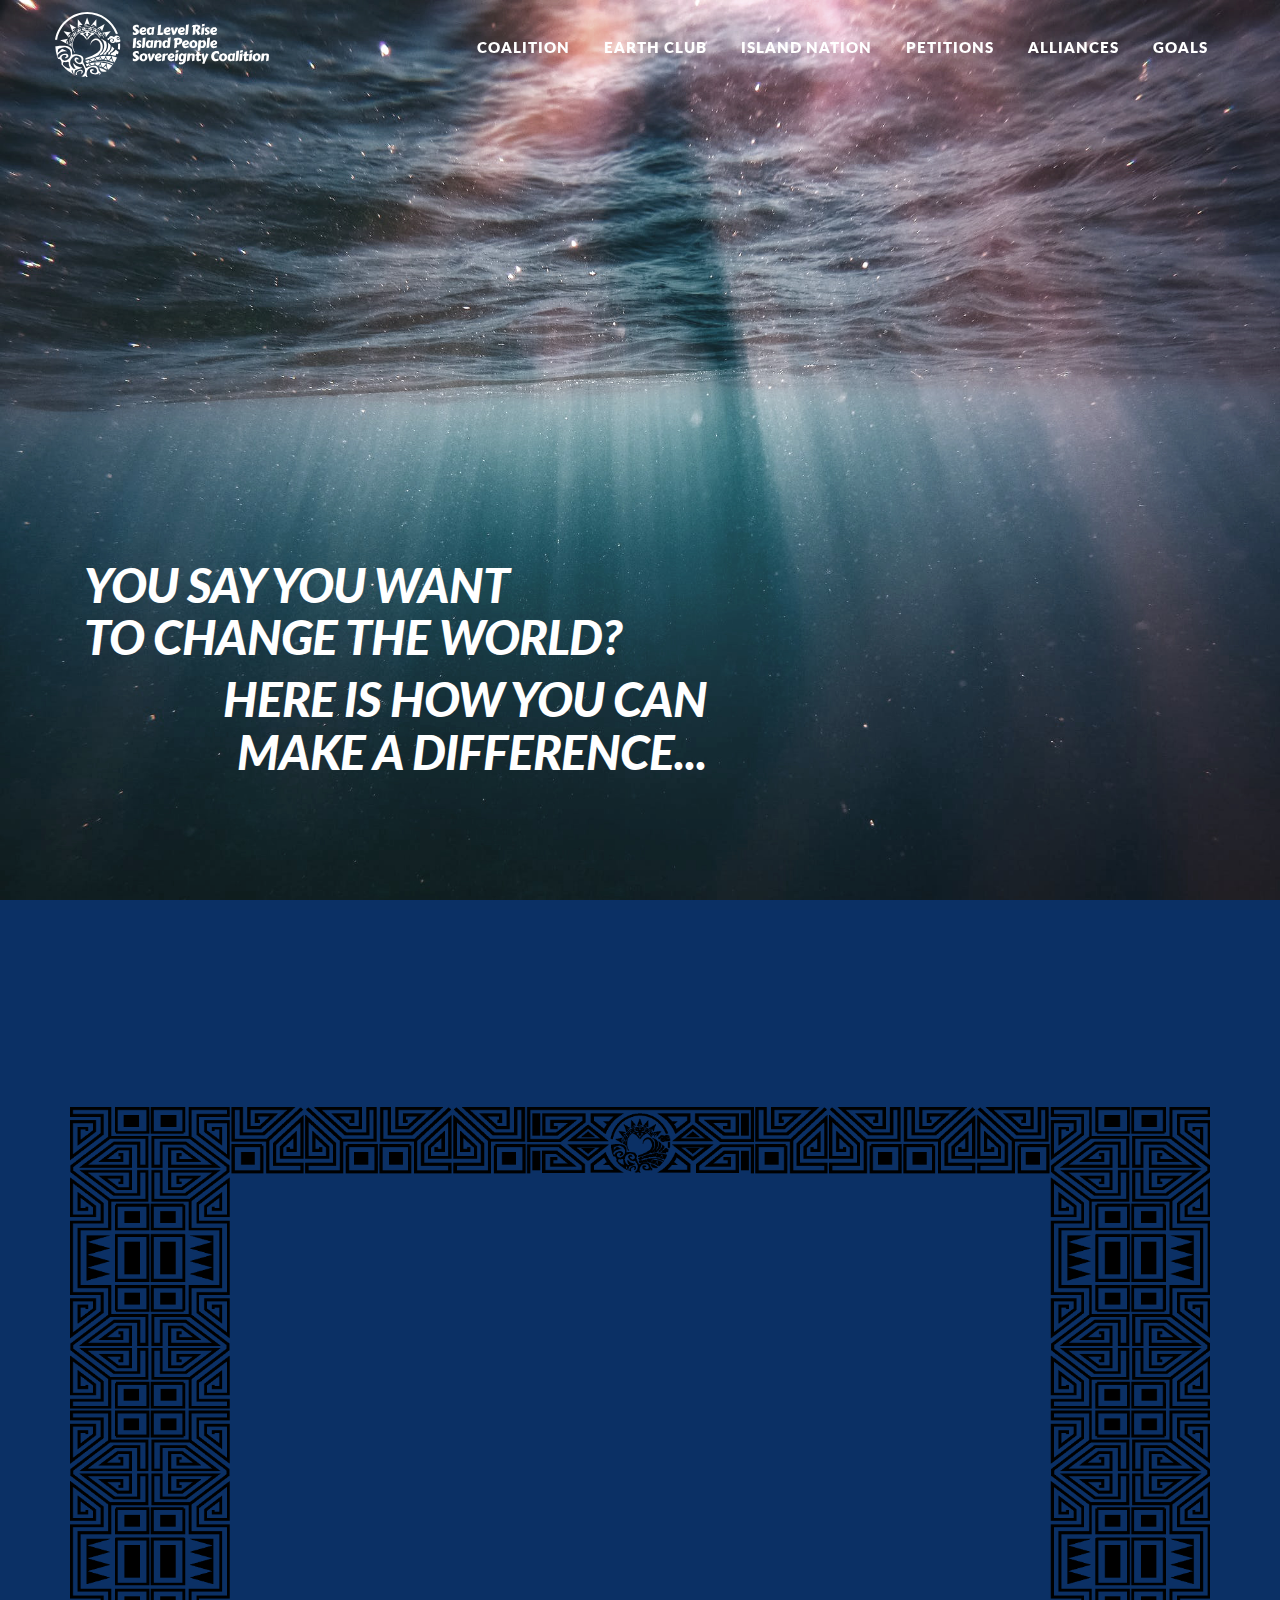
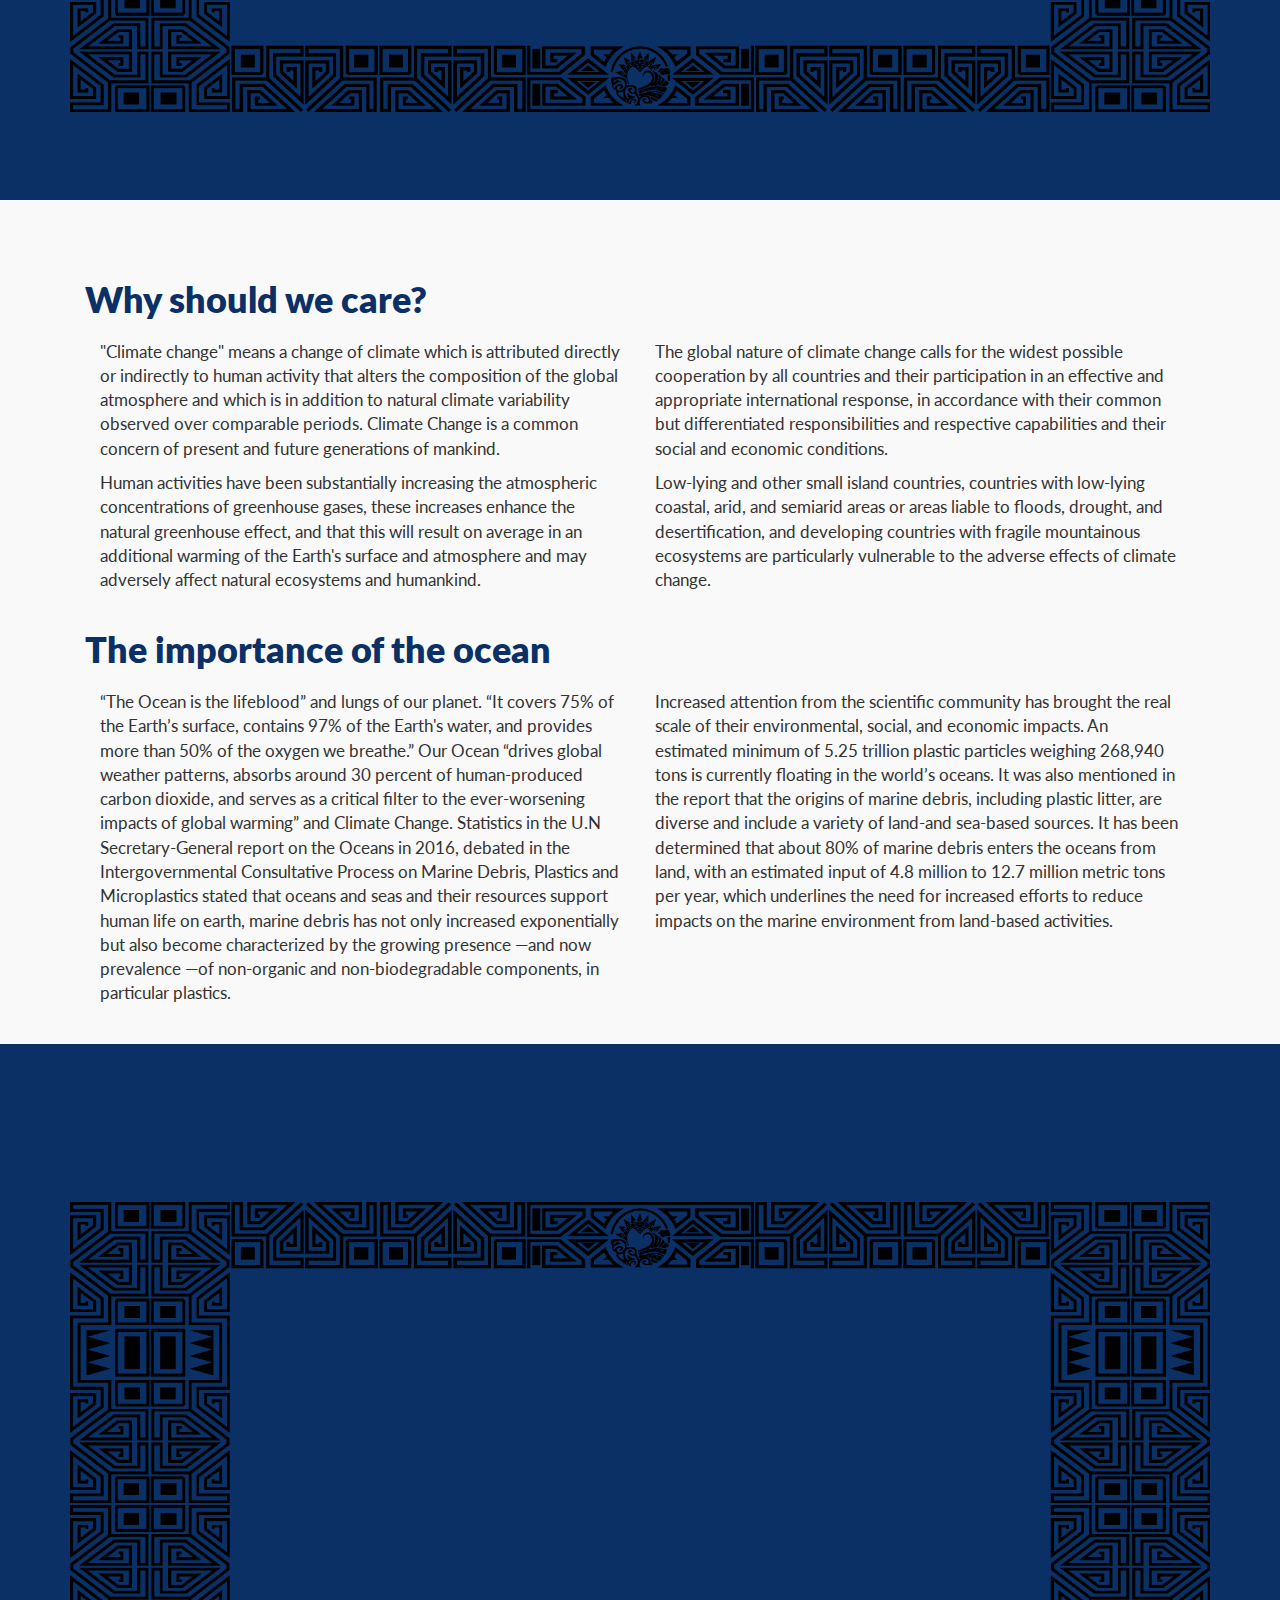
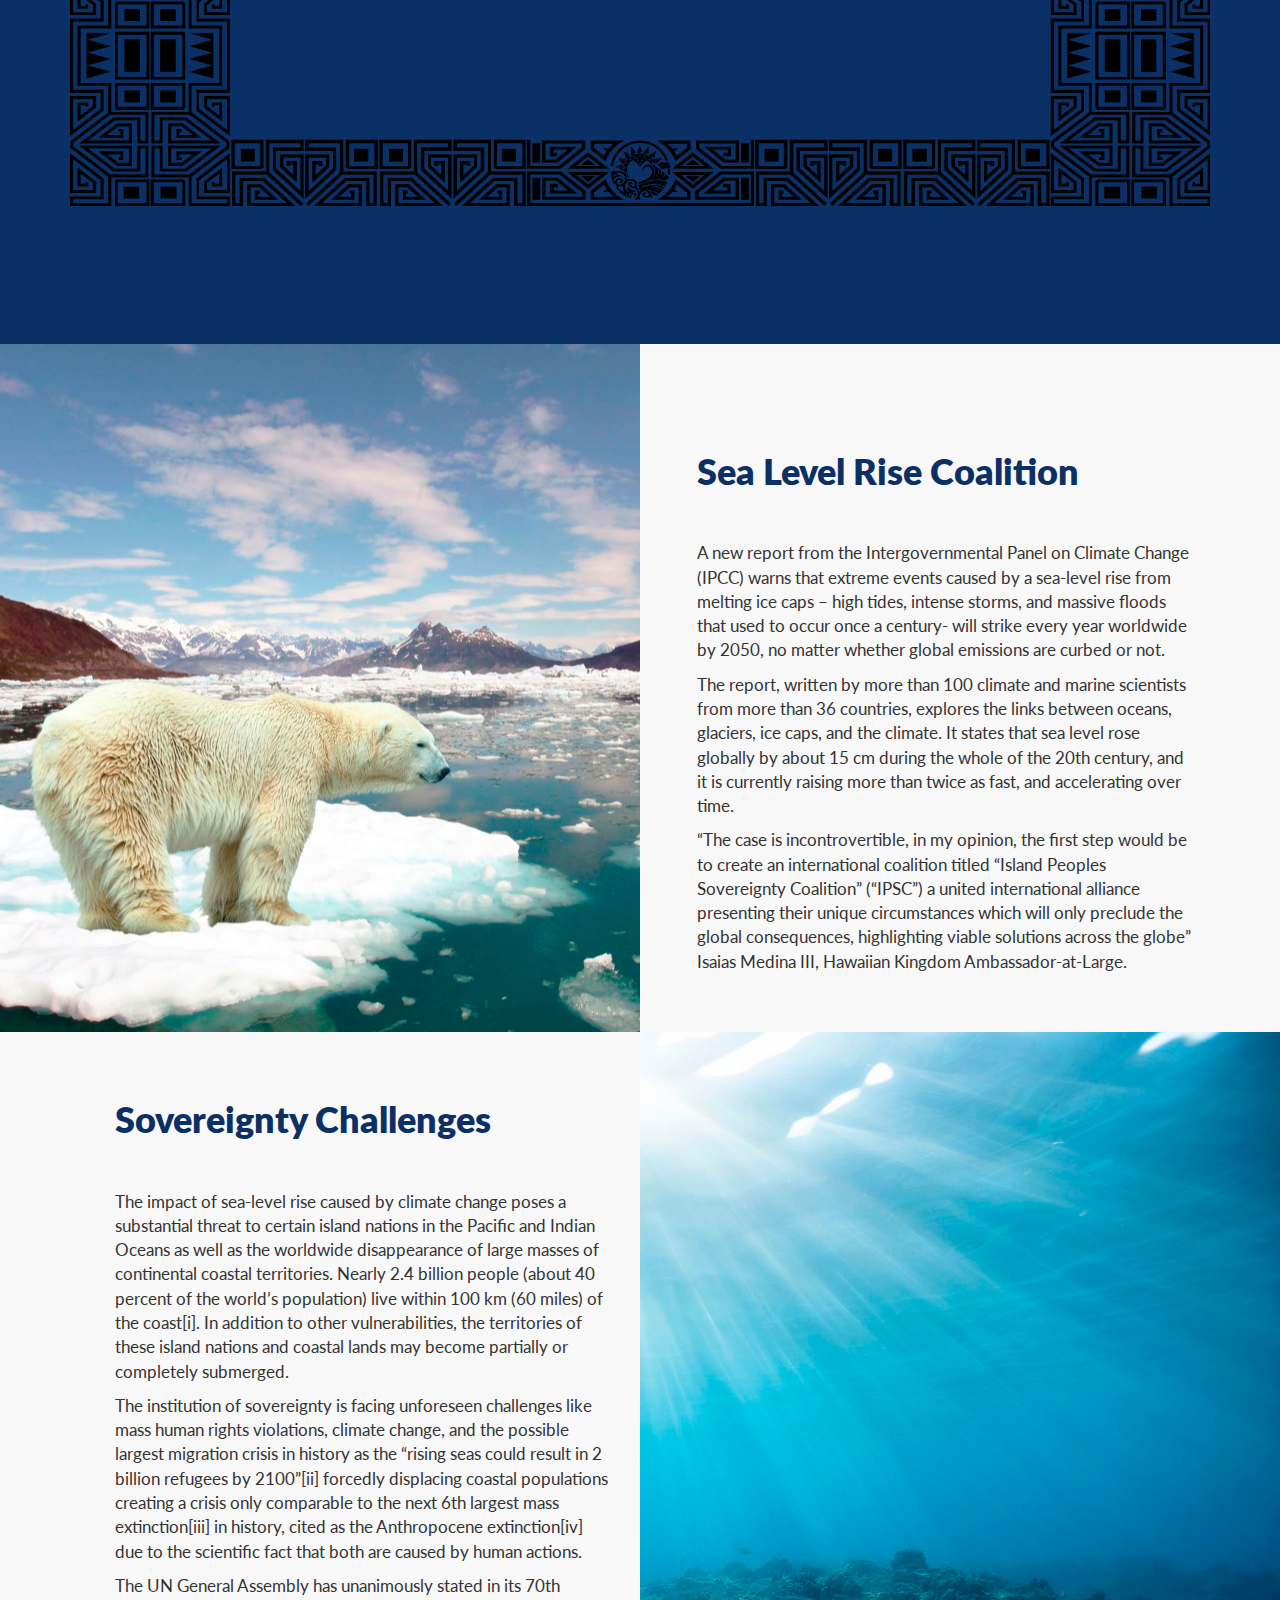
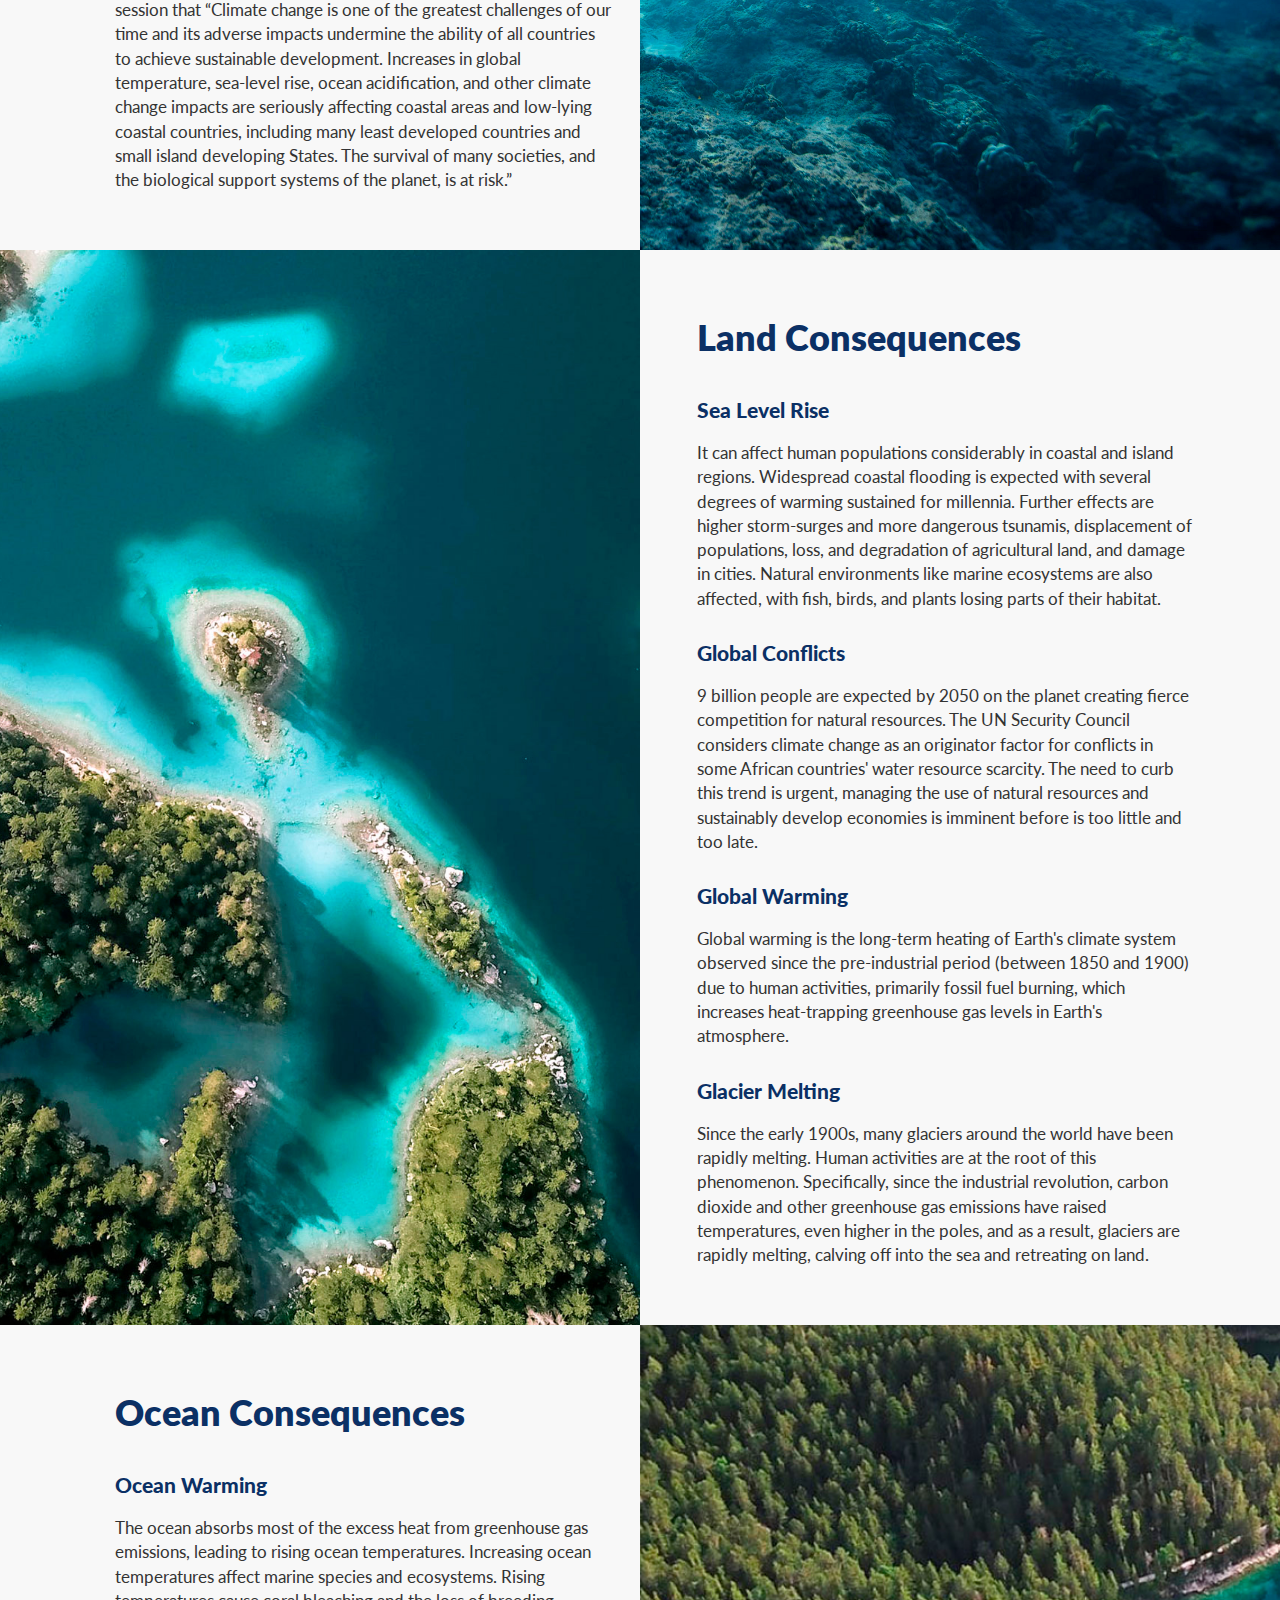
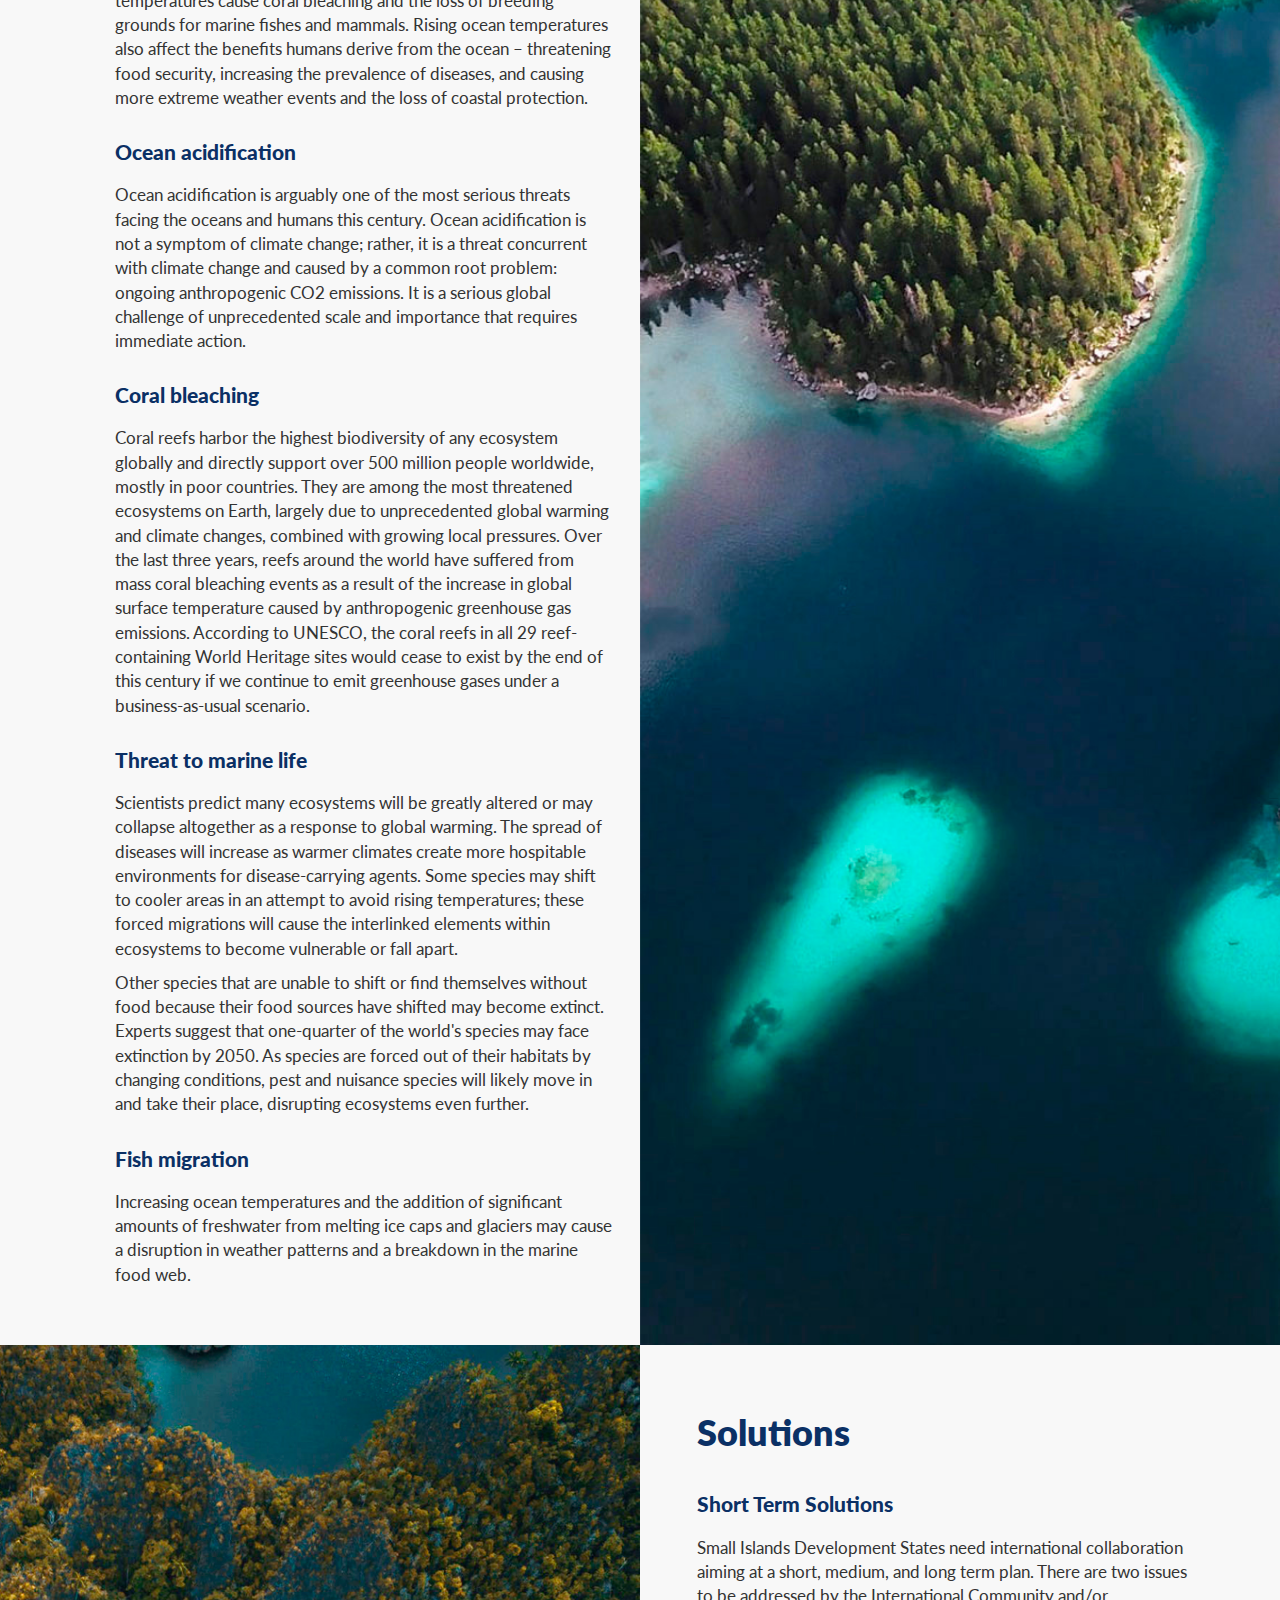
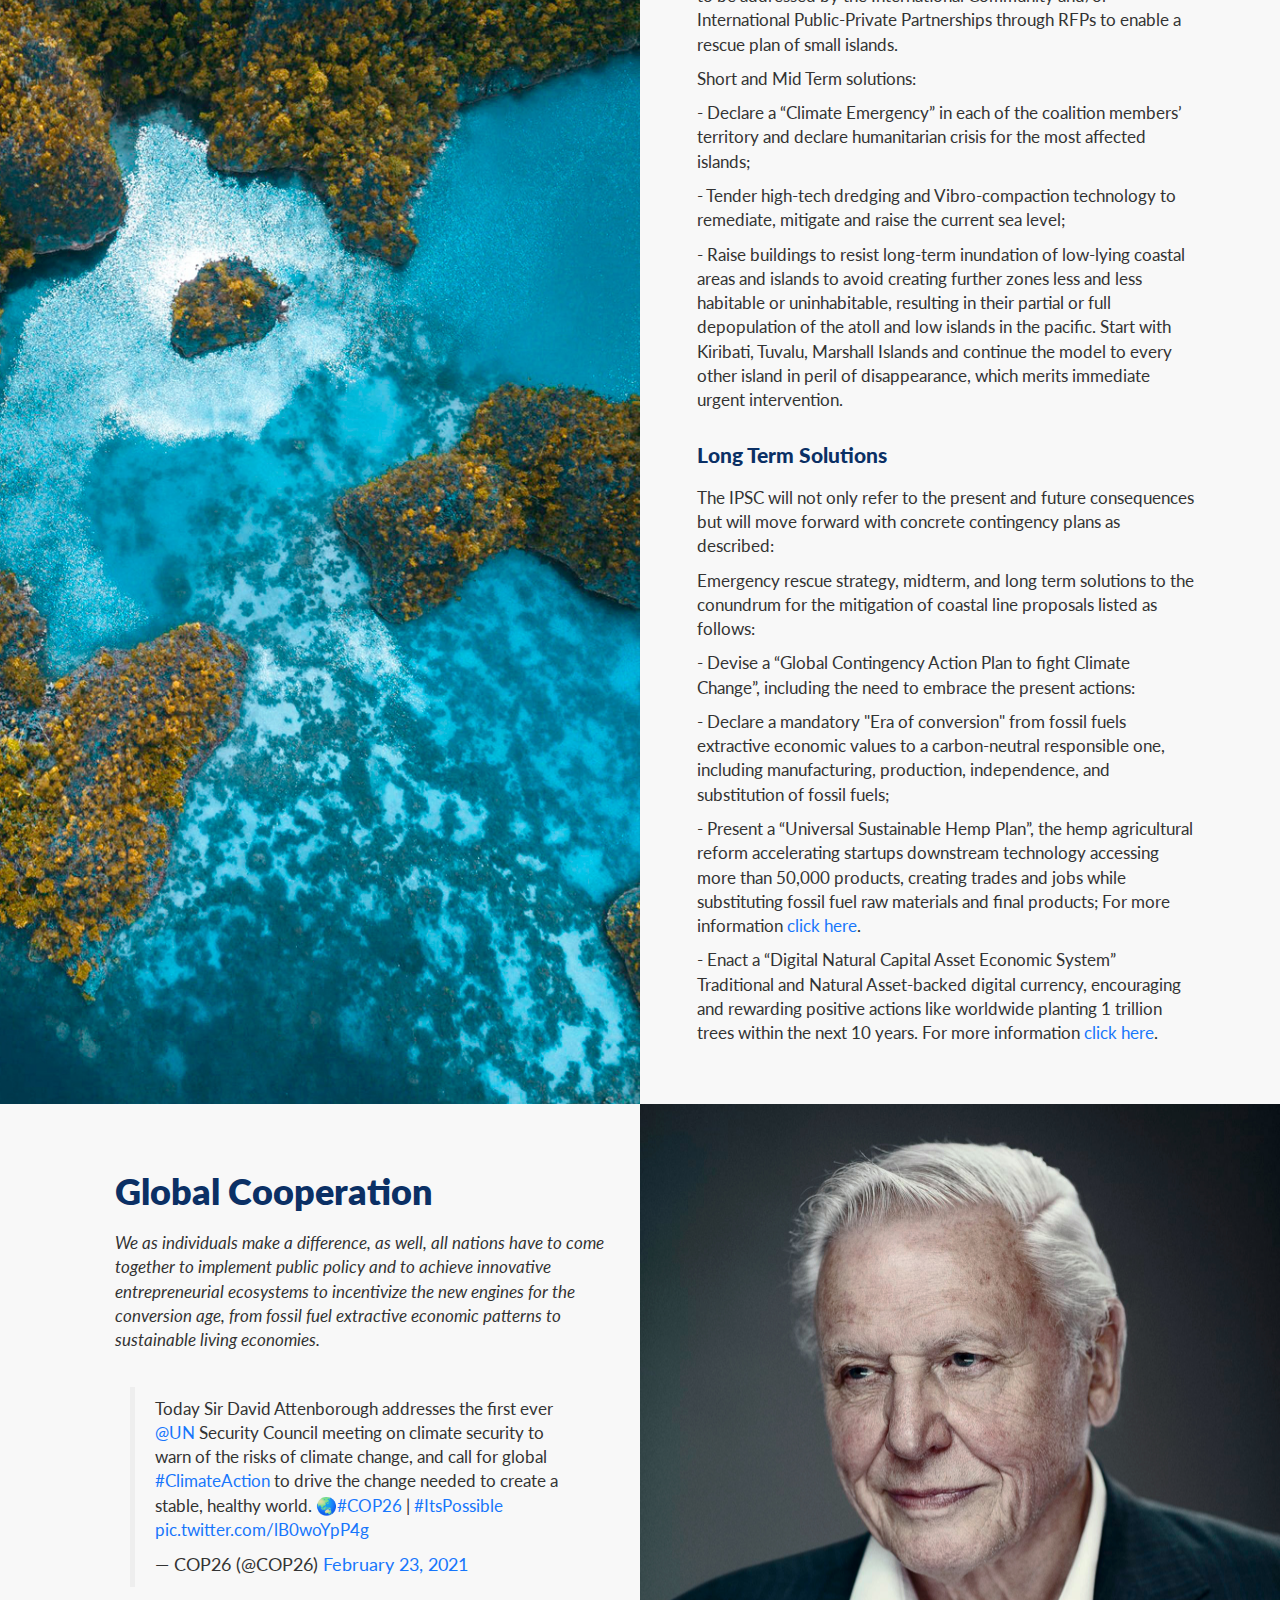
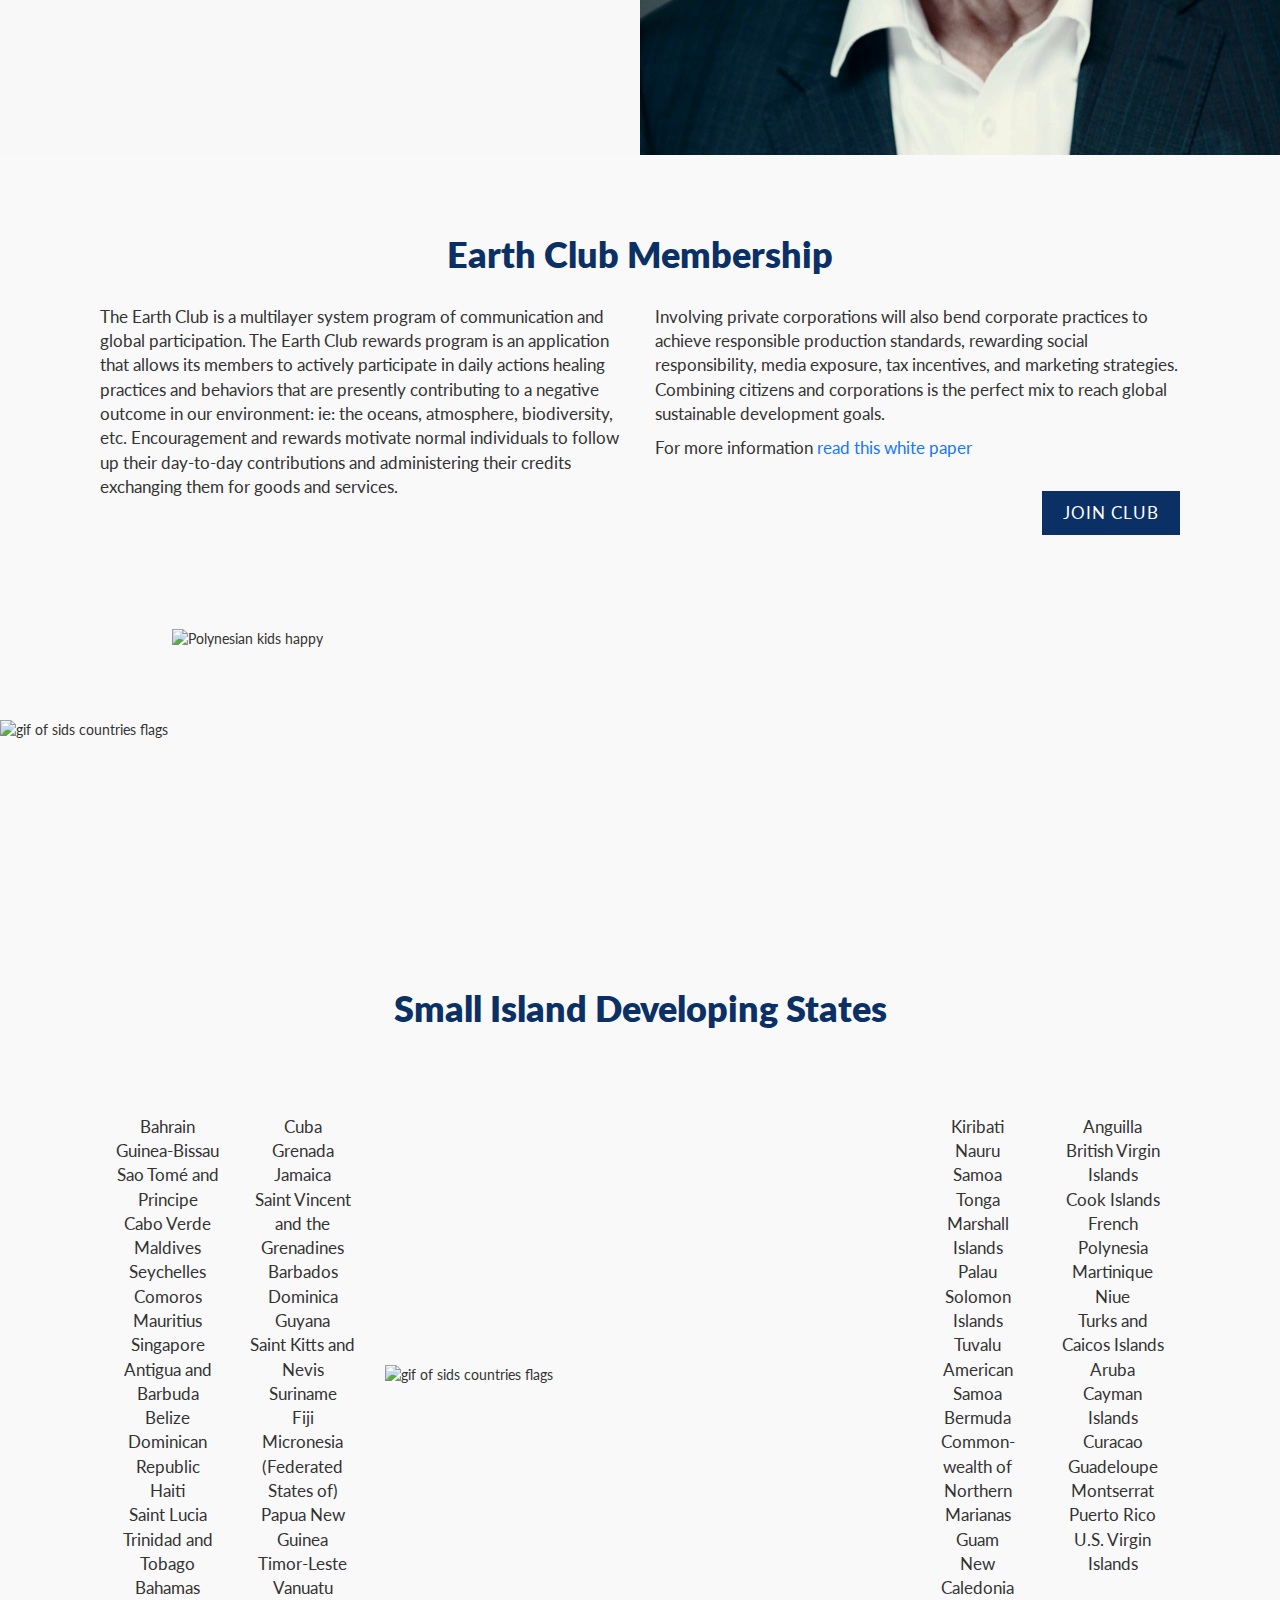
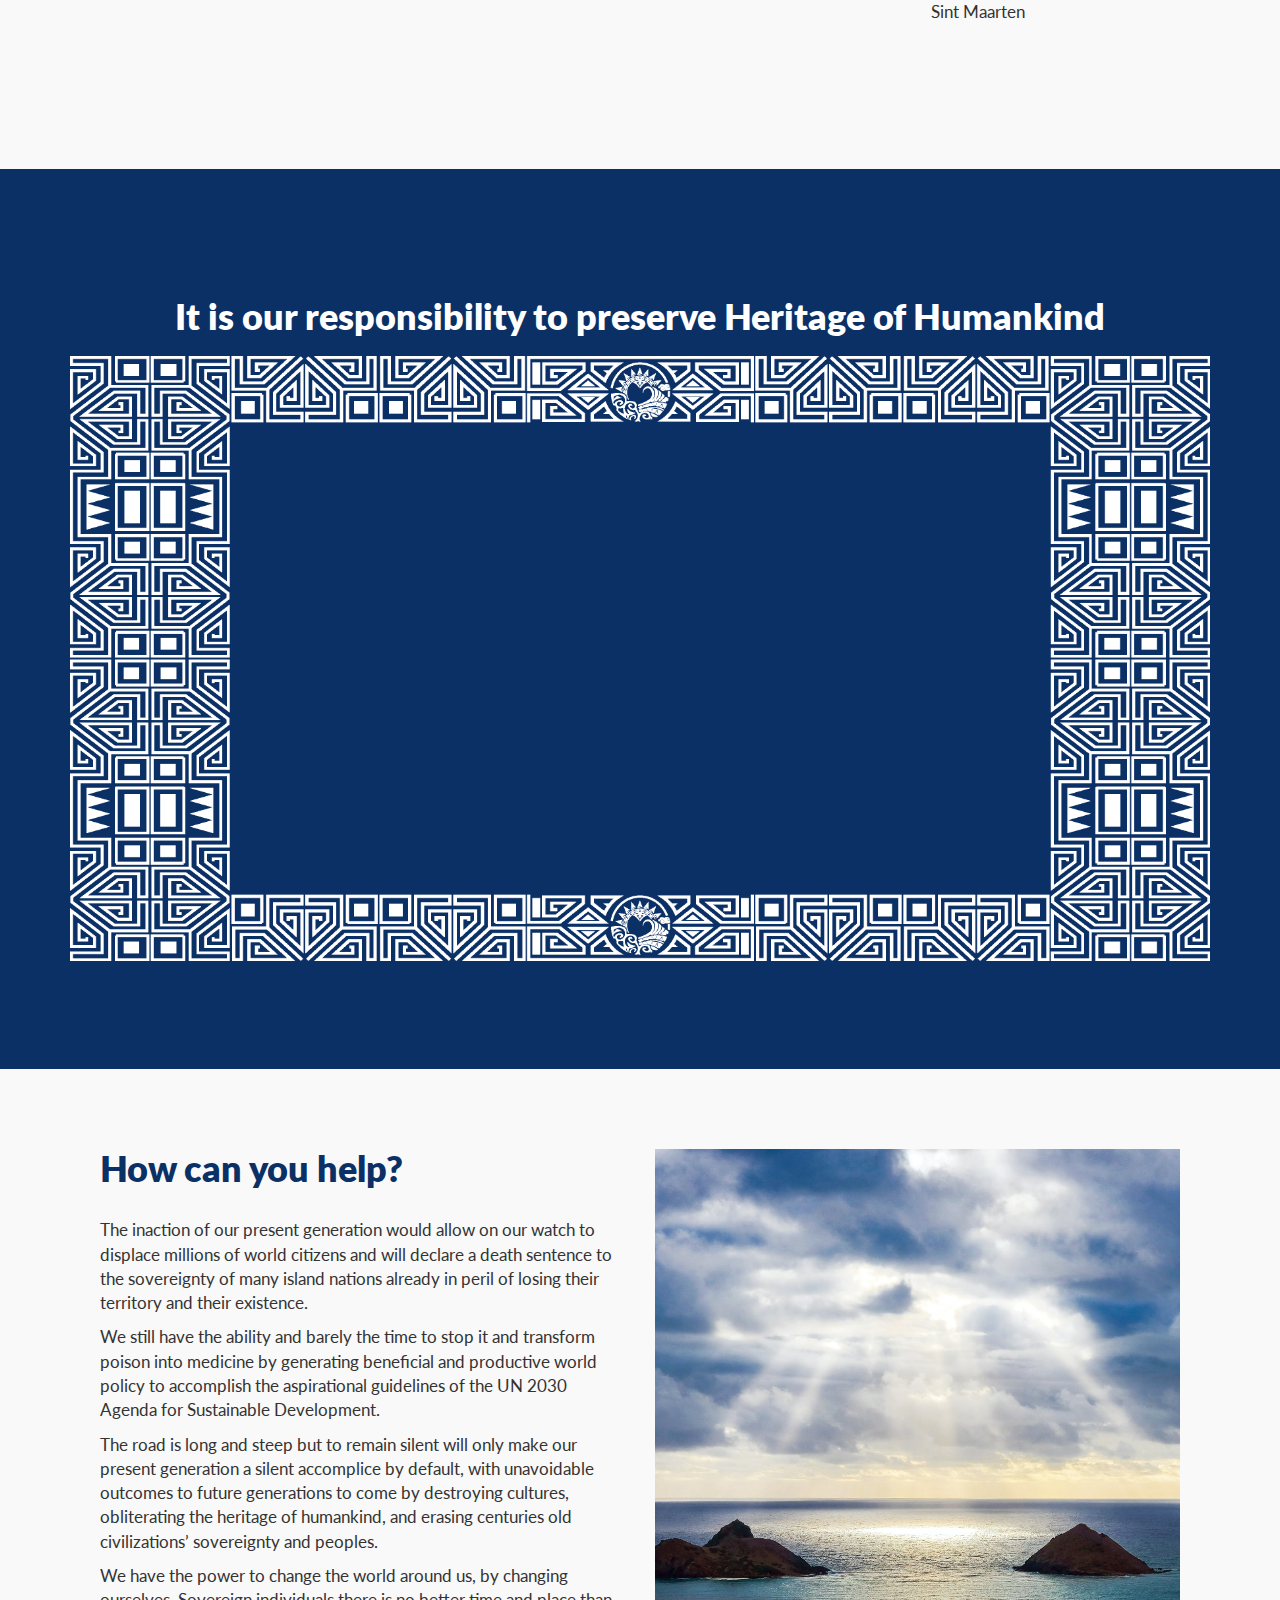
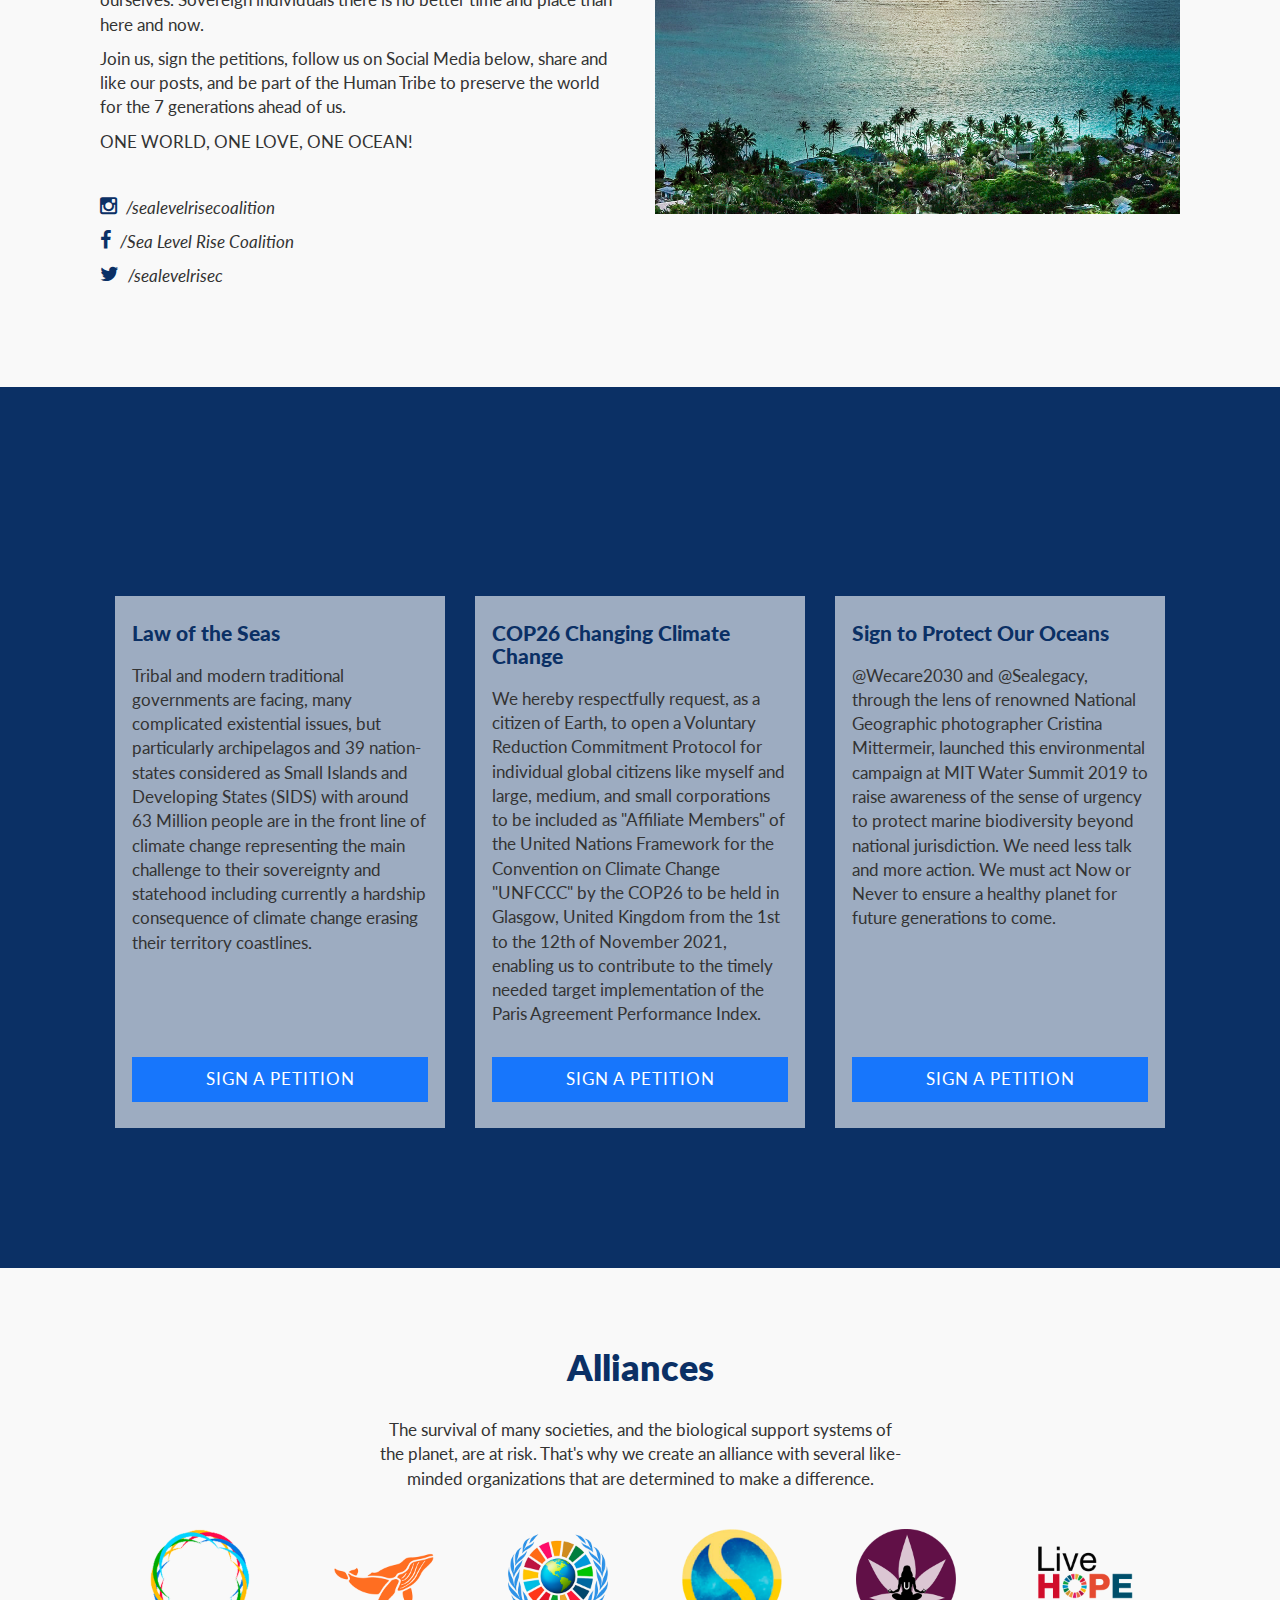
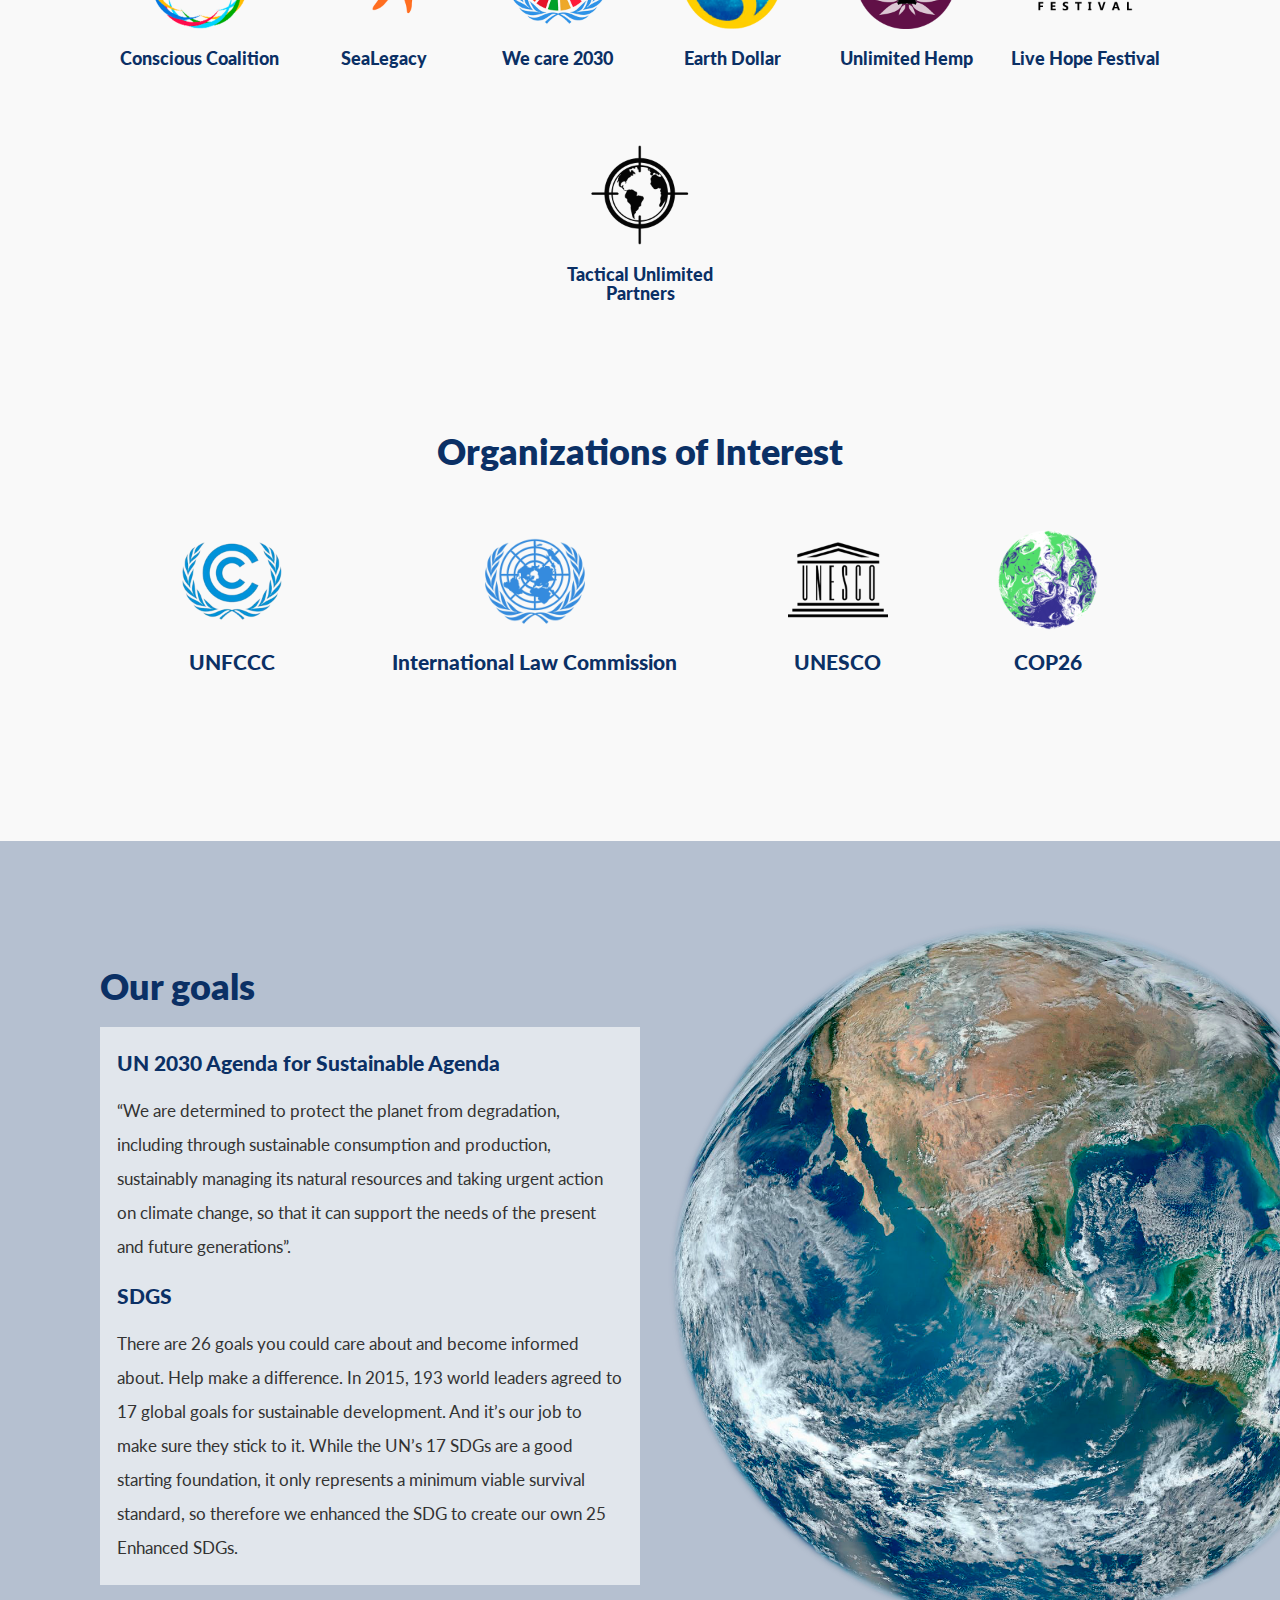
==== commit 98df9bcc: "Saco sultano de sulu" ====
--- a/index.html
+++ b/index.html
@@ -279,7 +279,7 @@
 									The report, written by more than 100 climate and marine scientists from more than 36 countries, explores the links between oceans, glaciers, ice caps, and the climate. It states that sea level rose globally by about 15 cm during the whole of the 20th century, and it is currently raising more than twice as fast, and accelerating over time.
 								</p>
 								<p>
-									“The case is incontrovertible, in my opinion, the first step would be to create an international coalition titled “Island Peoples Sovereignty Coalition” (“IPSC”) a united international alliance presenting their unique circumstances which will only preclude the global consequences, highlighting viable solutions across the globe” Isaias Medina III, Hawaiian Kingdom, and the Sultanate of Sulu Ambassador-at-Large.
+									“The case is incontrovertible, in my opinion, the first step would be to create an international coalition titled “Island Peoples Sovereignty Coalition” (“IPSC”) a united international alliance presenting their unique circumstances which will only preclude the global consequences, highlighting viable solutions across the globe” Isaias Medina III, Hawaiian Kingdom Ambassador-at-Large.
 								</p>
 								<img
 									src="img/slrc/slrc_five_resp.jpg"
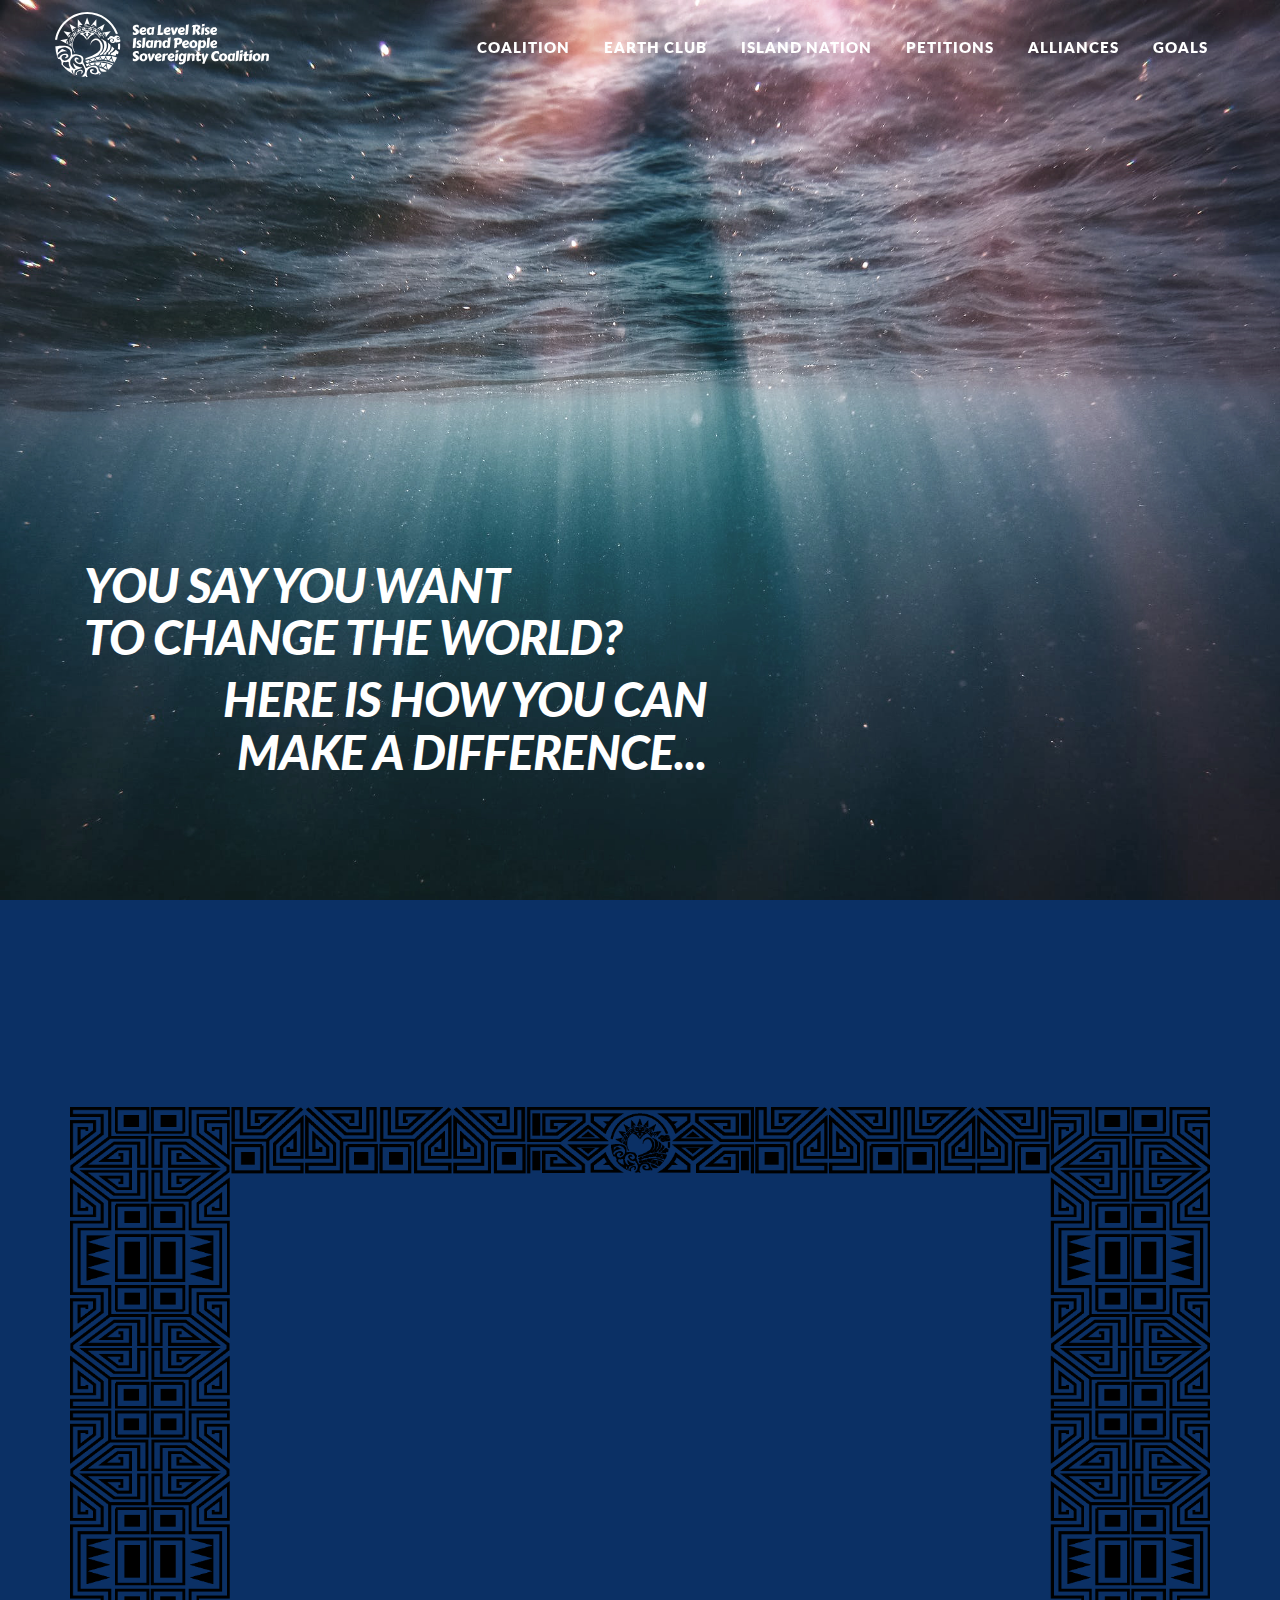
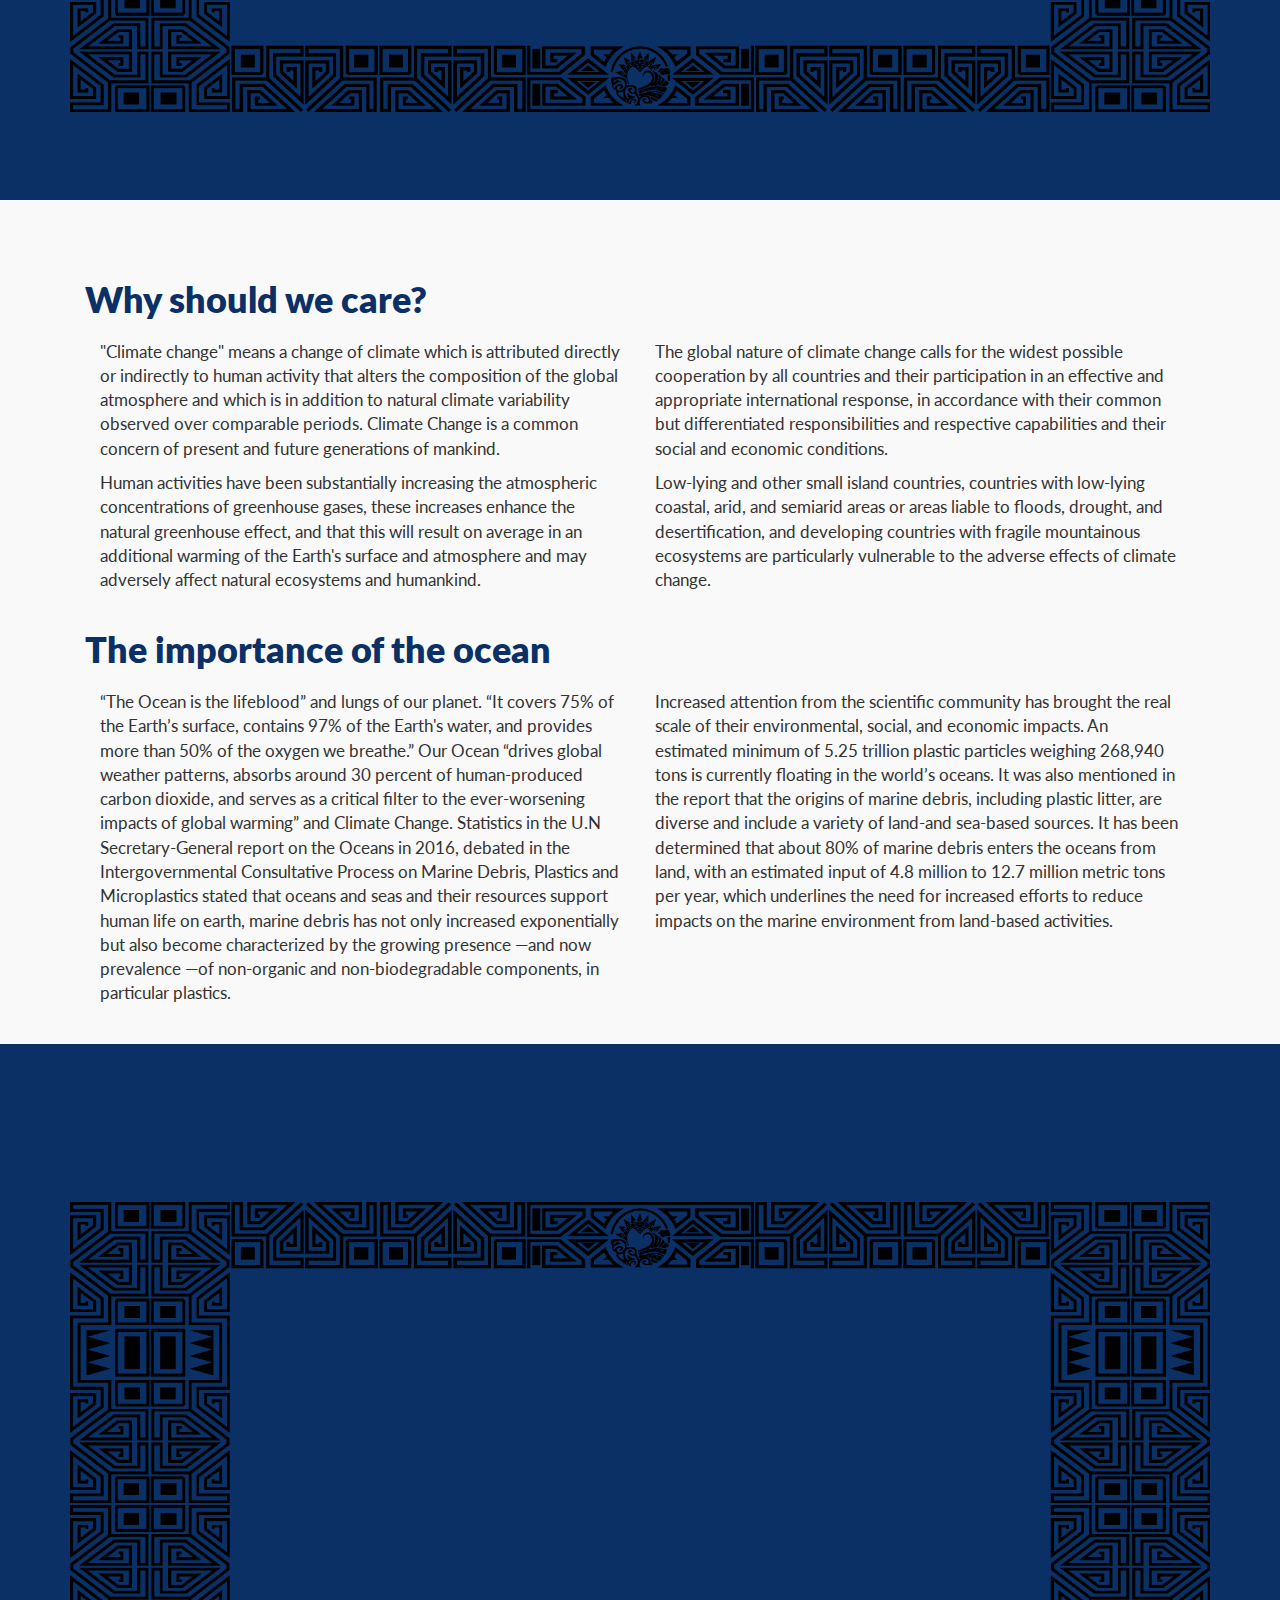
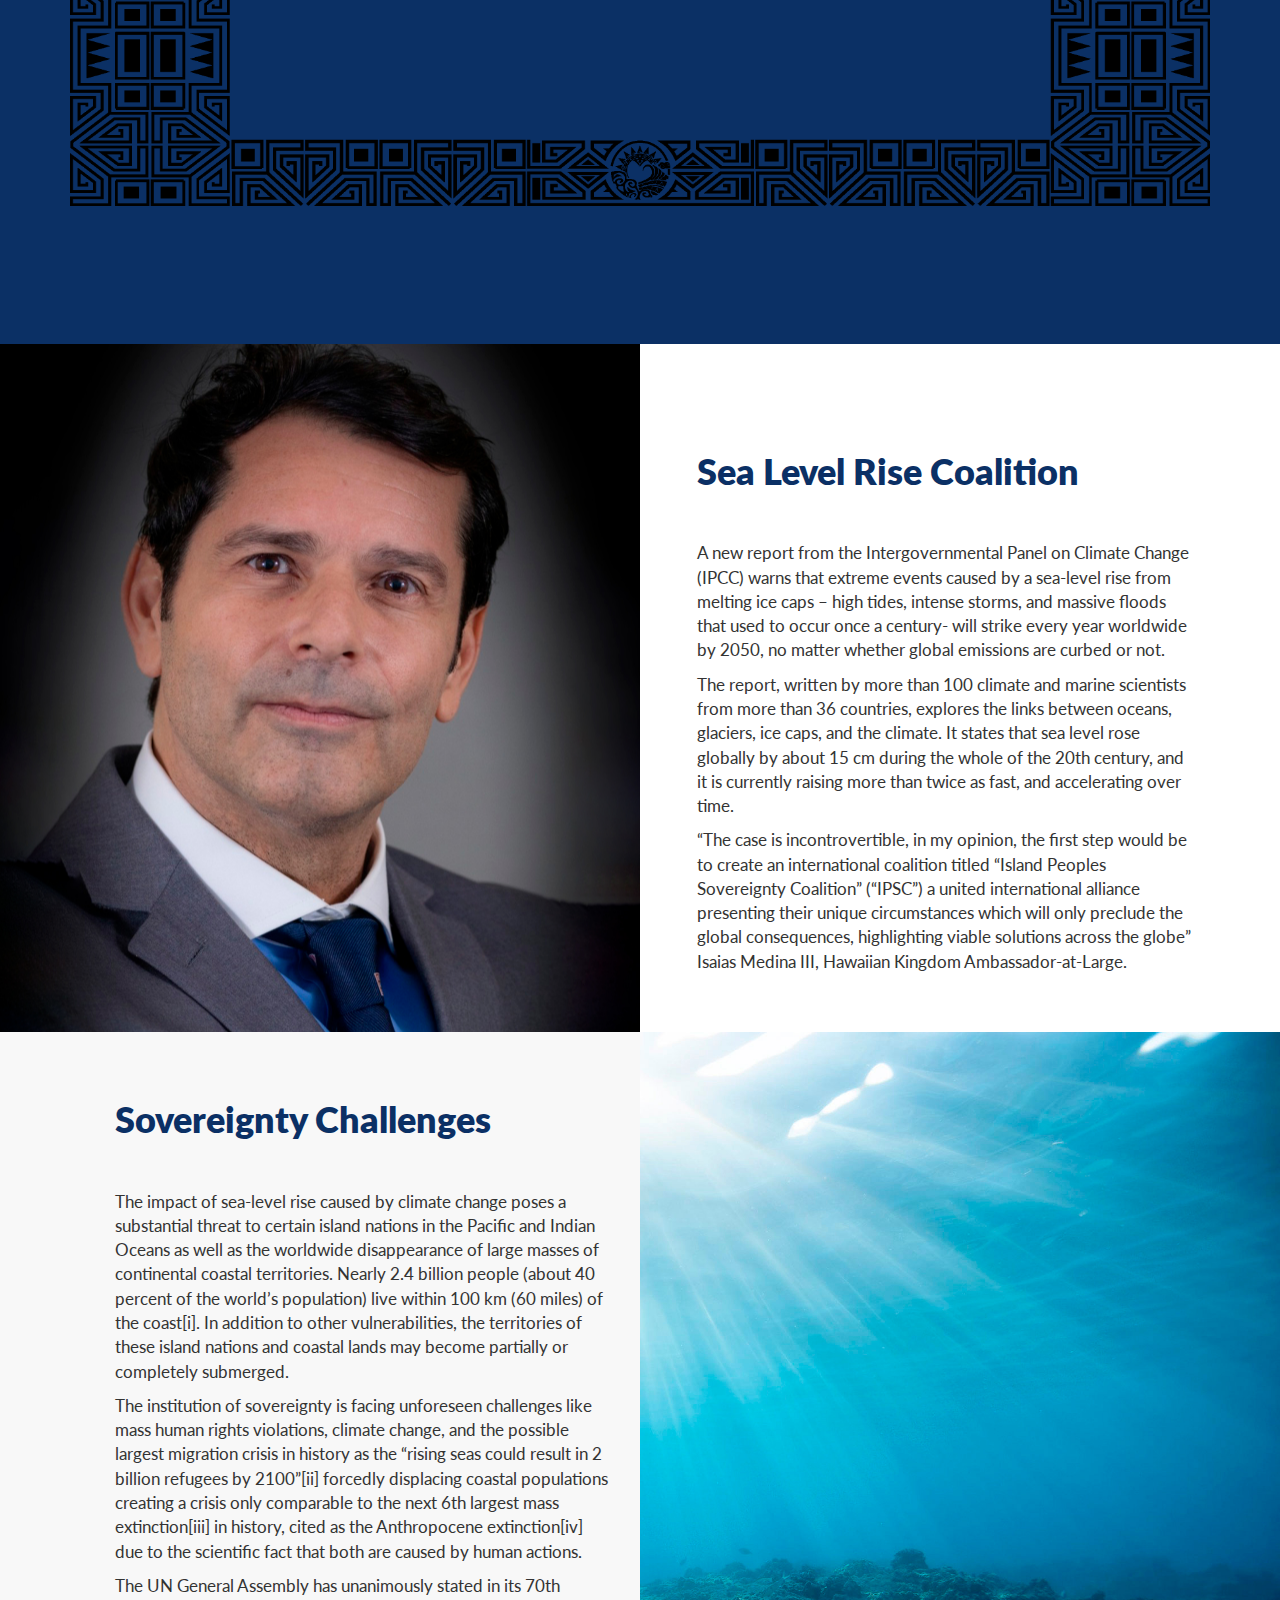
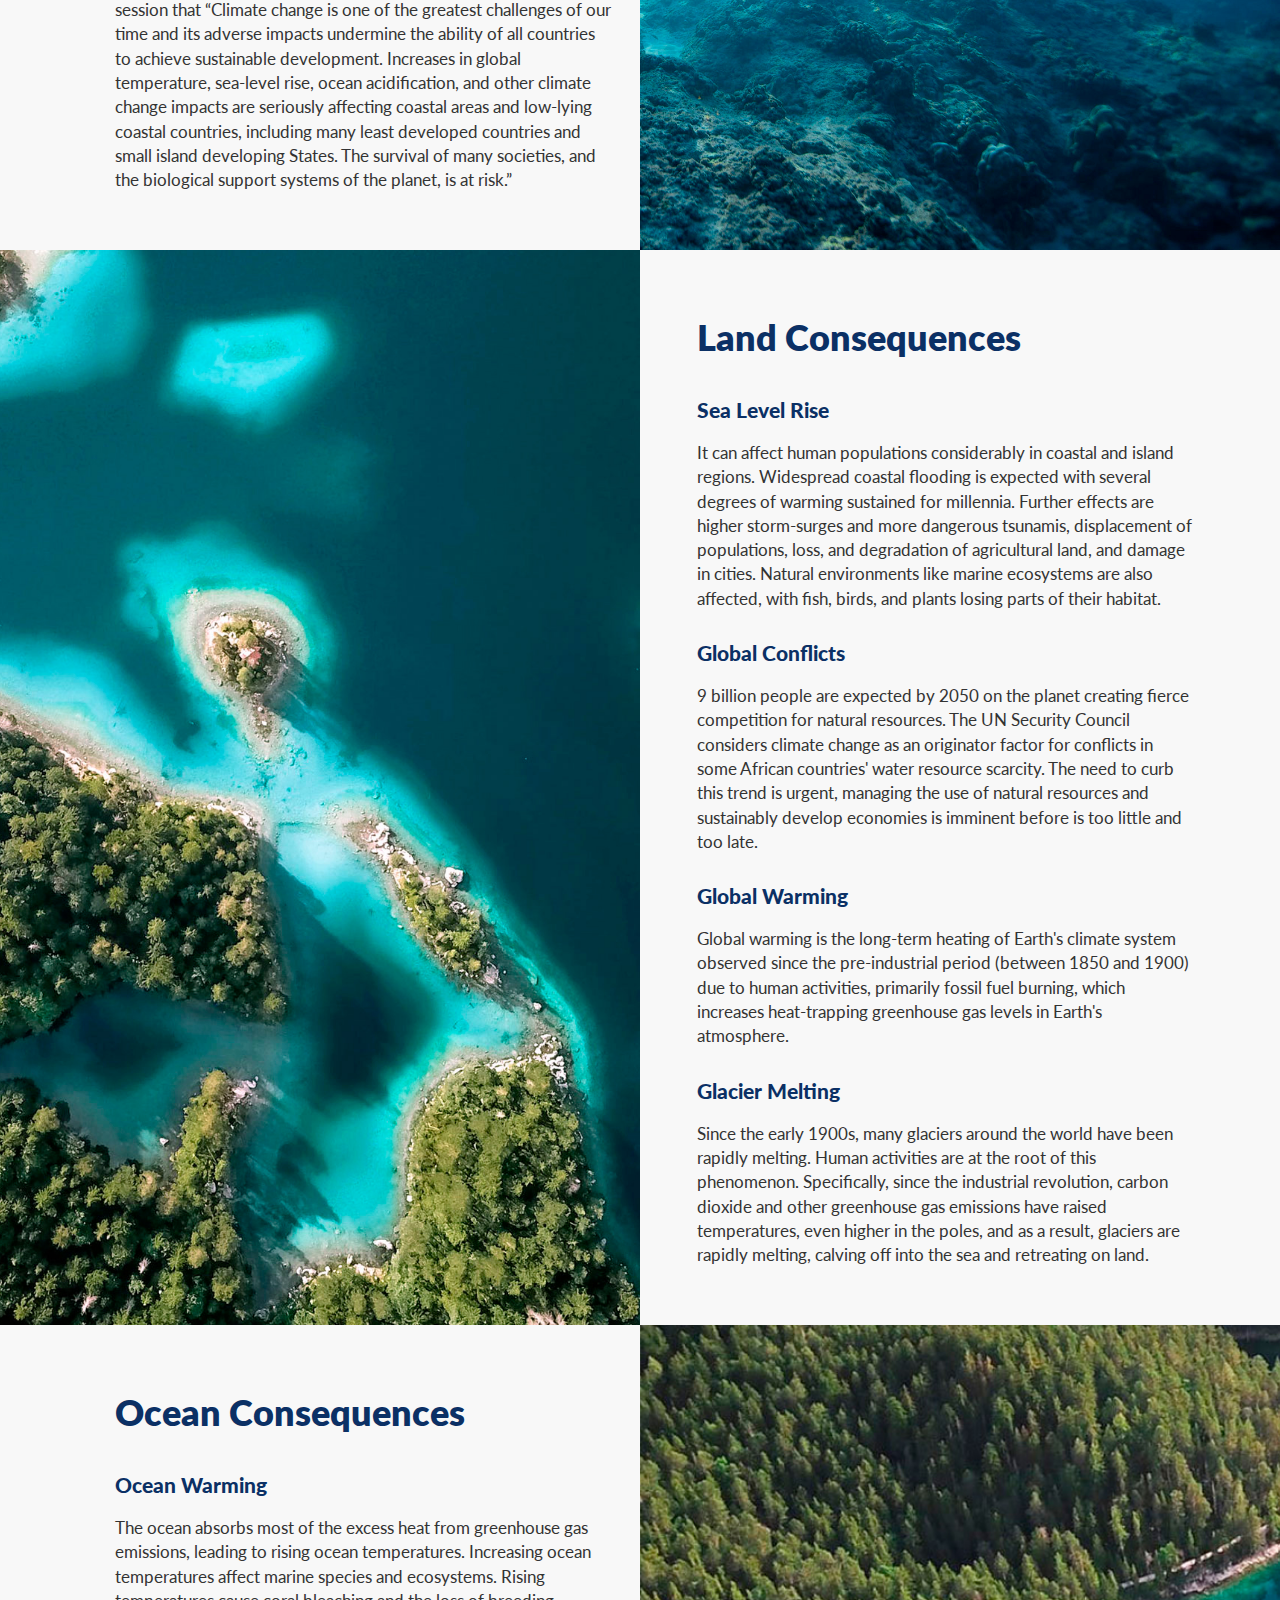
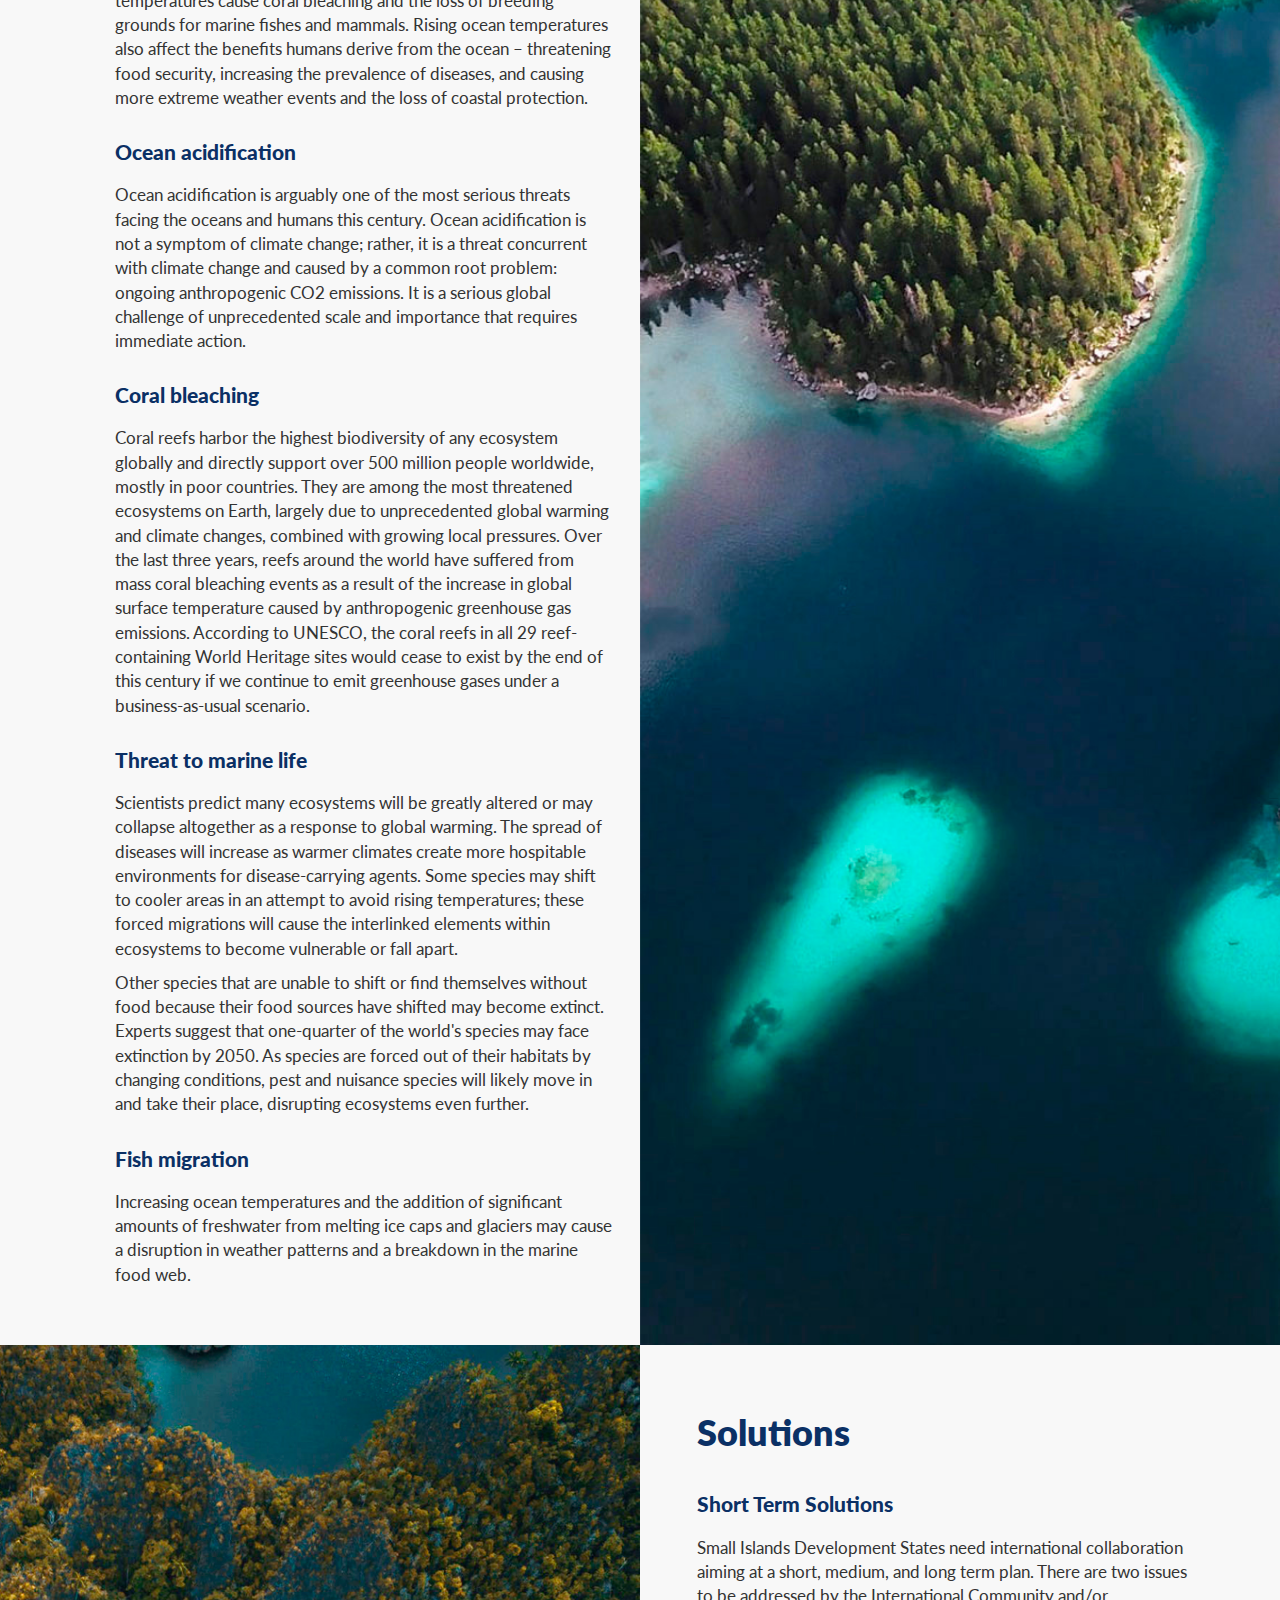
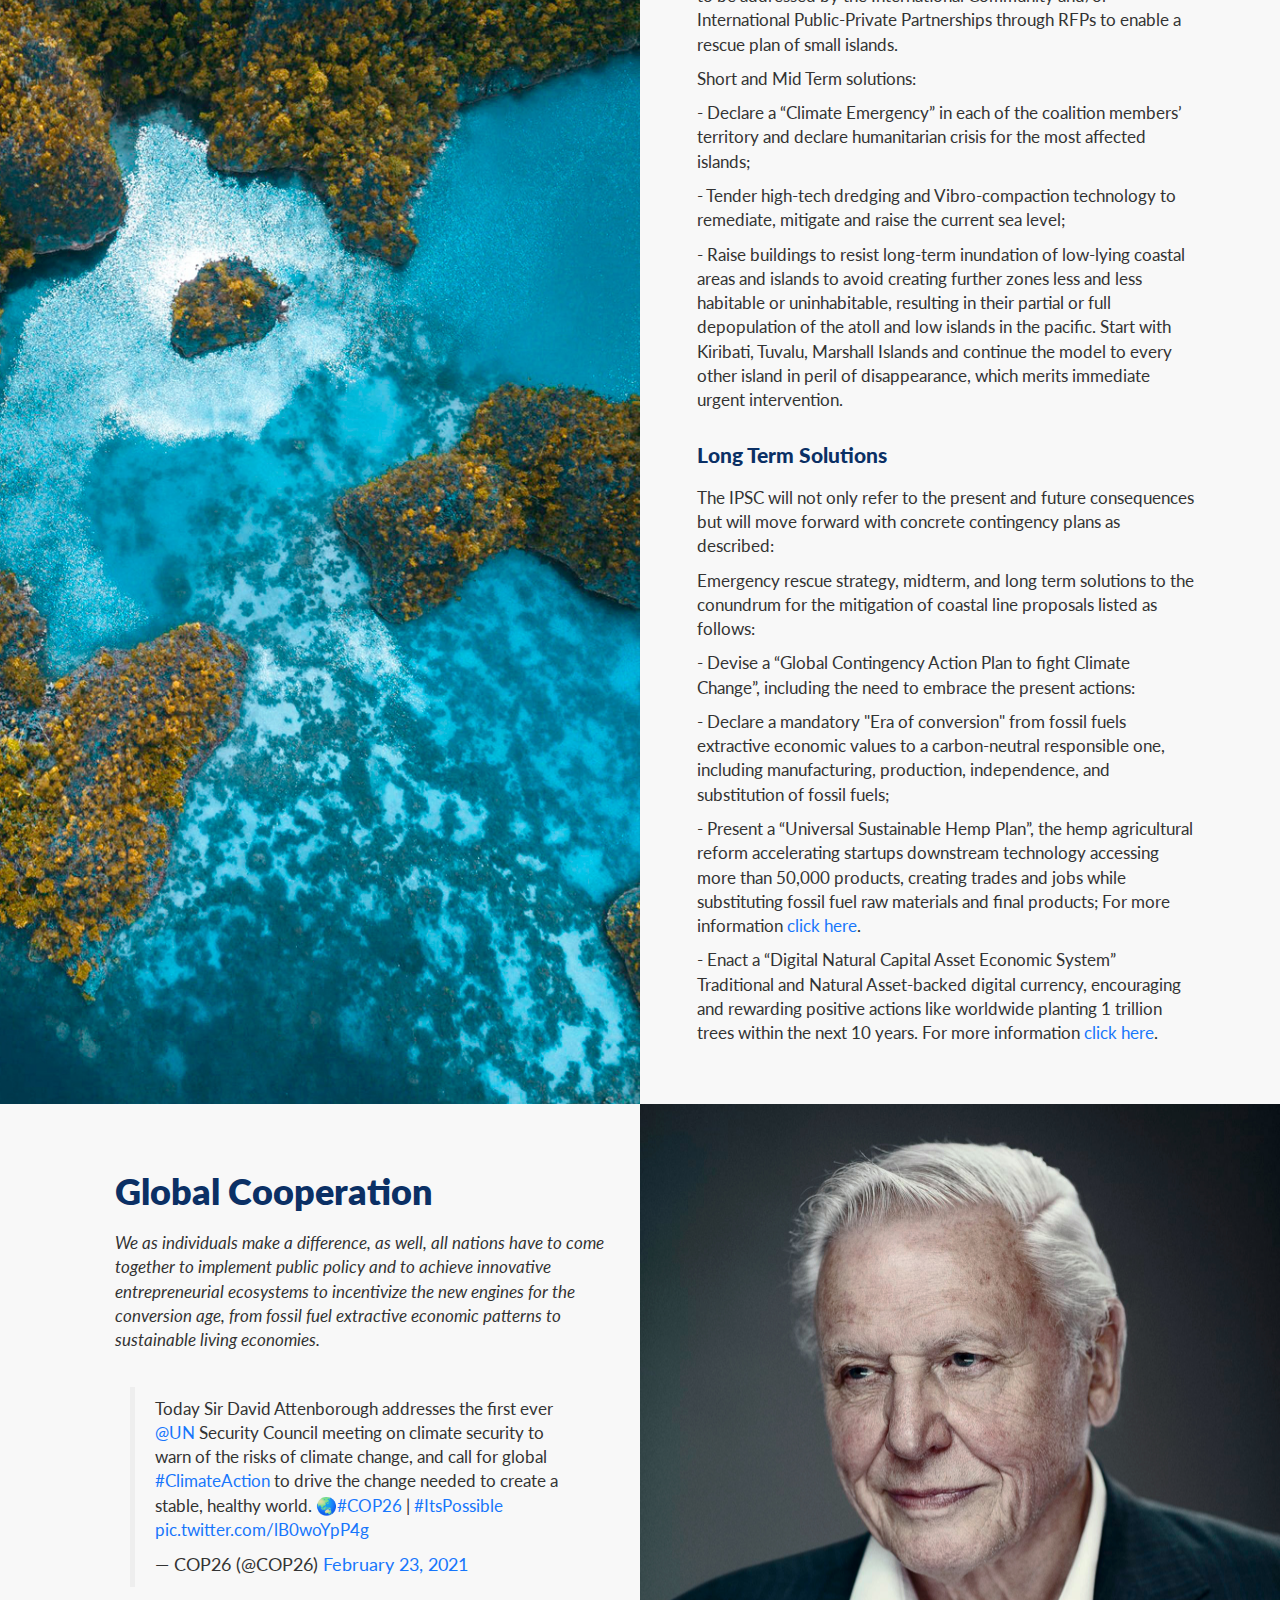
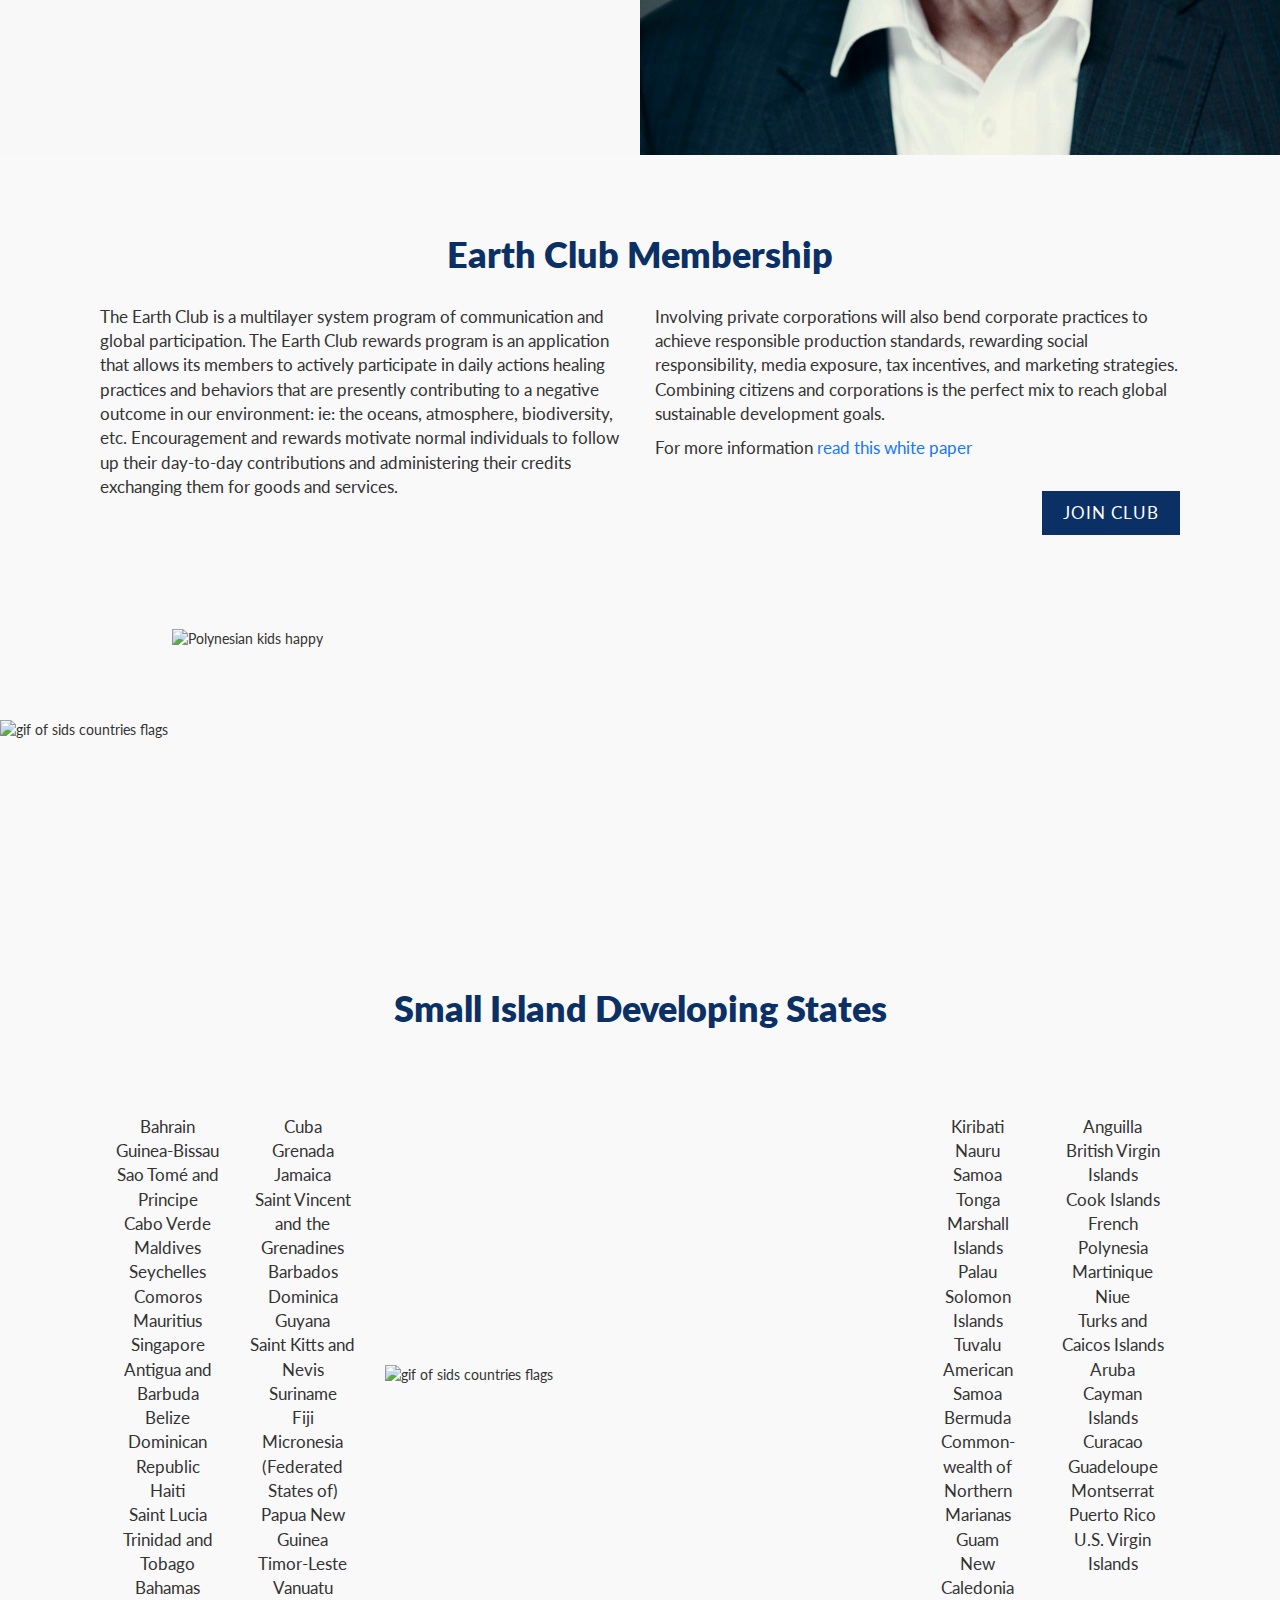
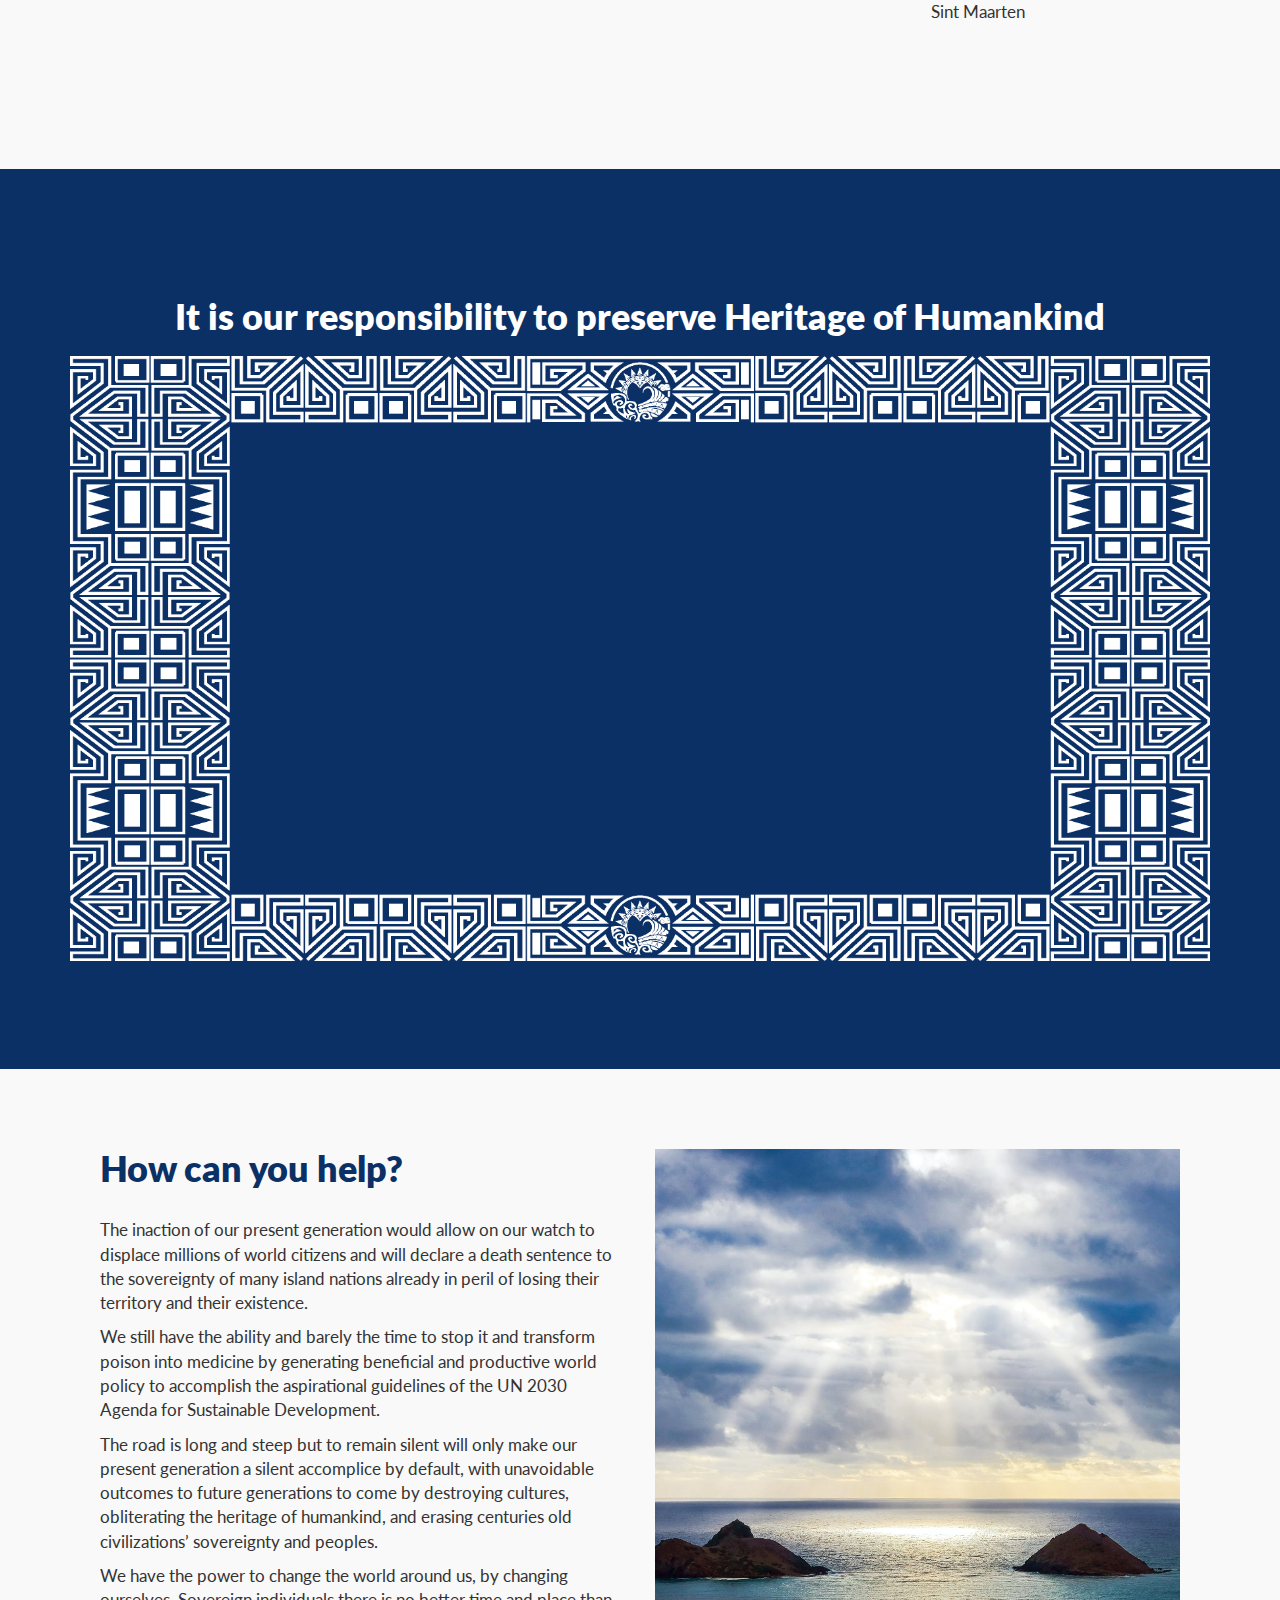
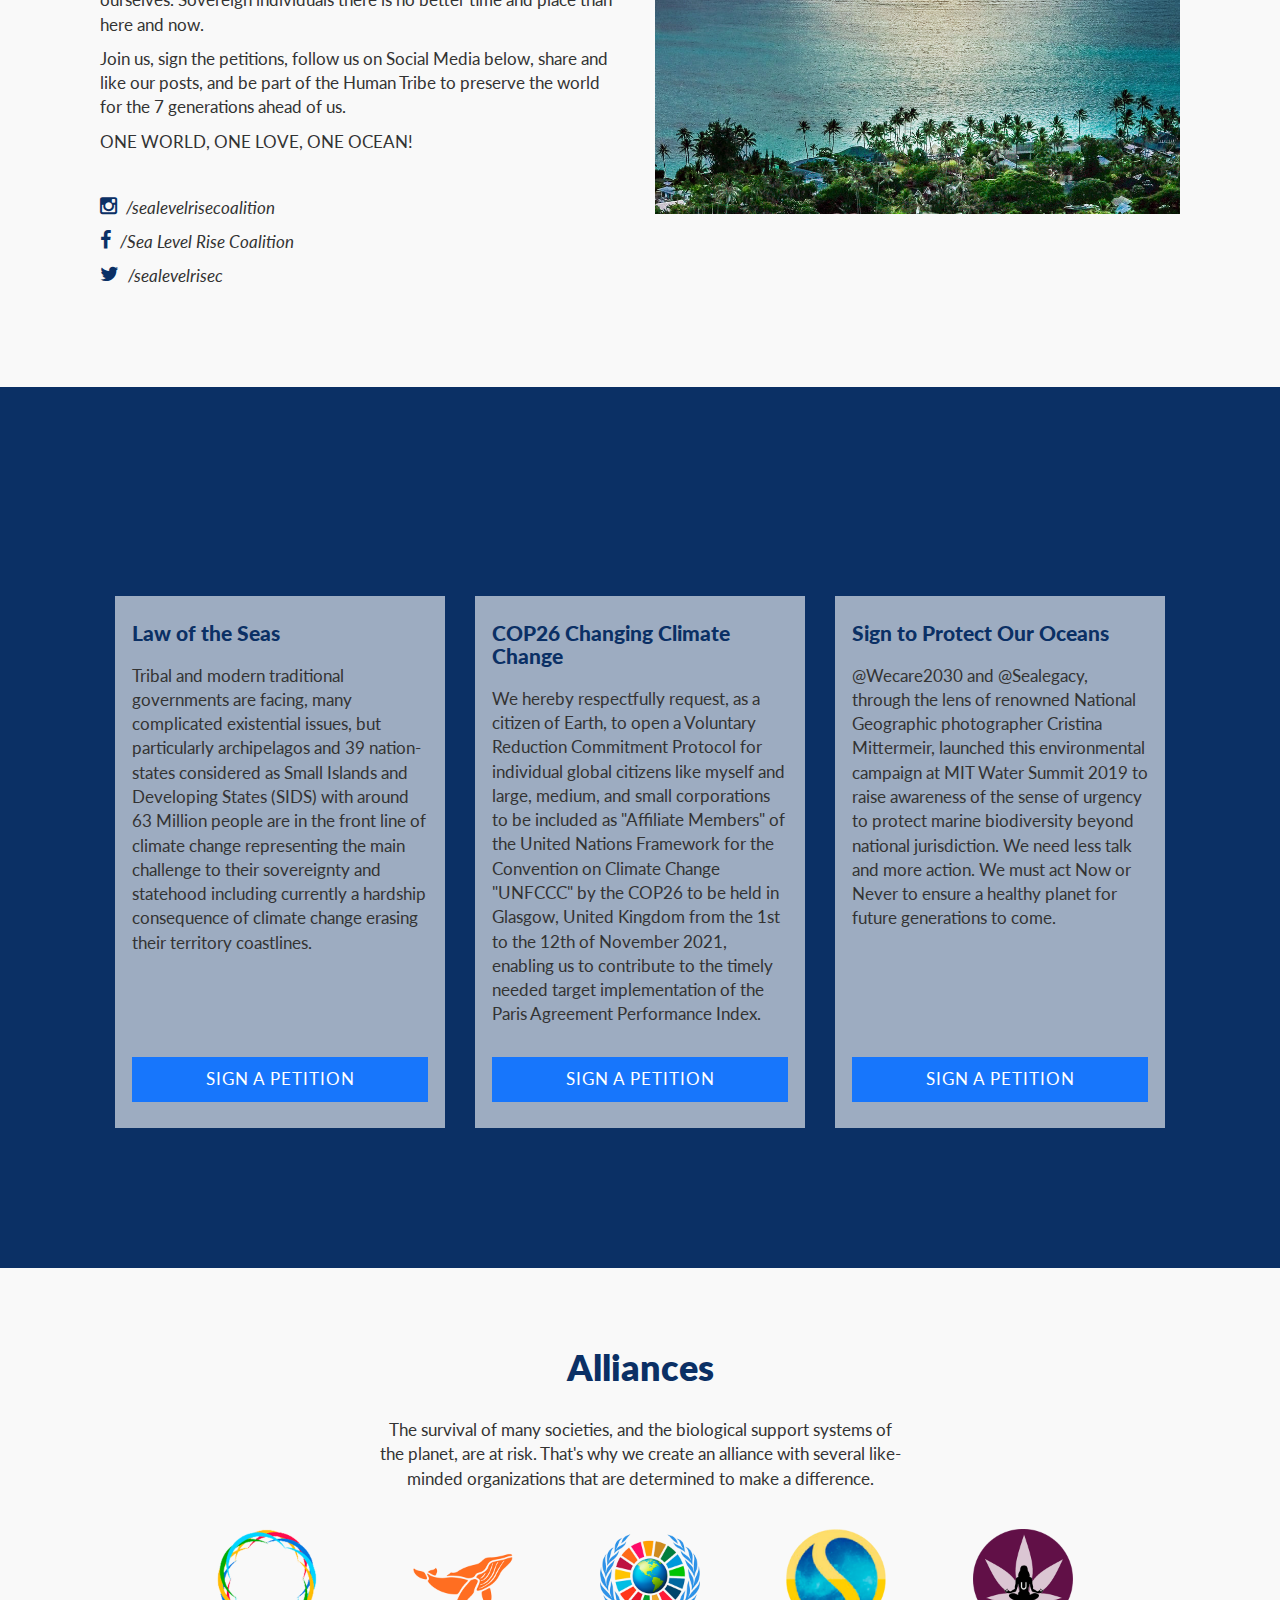
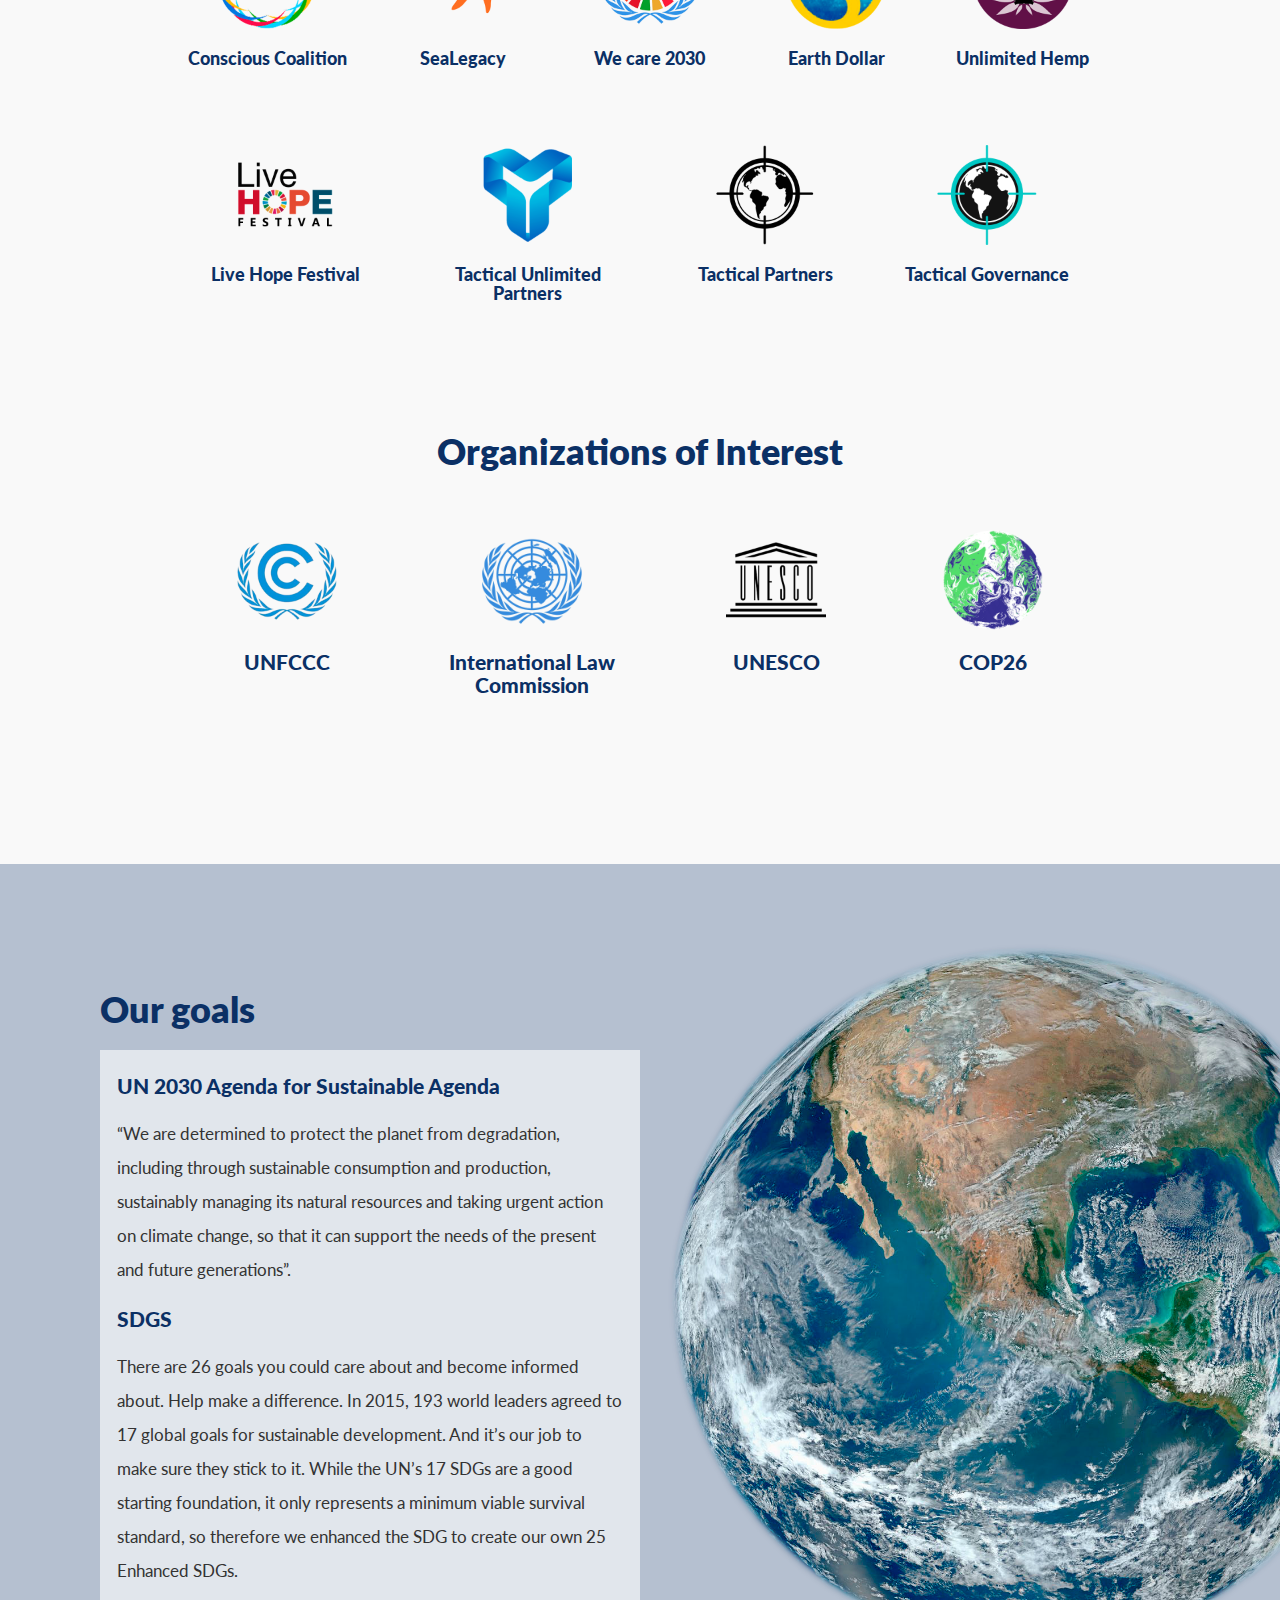
==== commit b251ba12: "Actualizo Web Sea Level" ====
--- a/index.html
+++ b/index.html
@@ -282,9 +282,9 @@
 									“The case is incontrovertible, in my opinion, the first step would be to create an international coalition titled “Island Peoples Sovereignty Coalition” (“IPSC”) a united international alliance presenting their unique circumstances which will only preclude the global consequences, highlighting viable solutions across the globe” Isaias Medina III, Hawaiian Kingdom Ambassador-at-Large.
 								</p>
 								<img
-									src="img/slrc/slrc_five_resp.jpg"
+									src="img/slrc/slrc_six_resp.jpg"
 									class="slrc-img"
-									alt="Image of a polar bear against climate change"
+									alt="Image of Isaias Medina III"
 								/>
 							</div>
 						</div>
@@ -487,7 +487,7 @@
 							<!--TERMINO EL TWEET-->
 							</div>
 								<img
-									src="img/slrc/slrc_six_resp.jpg"
+									src="img/slrc/slrc_seven_resp.jpg"
 									class="slrc-img"
 									alt="Image of Sir David Attenborough"
 								/>
@@ -930,8 +930,9 @@
 							The survival of many societies, and the biological support systems of the planet, are at risk. That's why we create an alliance with several like-minded organizations that are determined to make a difference.
 						</p>
 					</div>
+					<div class="contenedor_logo">
 					<div
-						class="col-xs-12 col-md-offset-2 col-md-8 col-lg-offset-0 col-lg-12 all_logos all_logos"
+						class="col-xs-12 col-md-offset-2 col-md-8 col-lg-offset-0 col-lg-12 all_logos"
 					>
 						<a
 							class="a_alliance"
@@ -961,7 +962,6 @@
 								<h3 class="tx-center alliance-h3">SeaLegacy</h3>
 							</div></a
 						>
-
 						<a
 							class="a_alliance"
 							href="http://www.wecare2030.org/"
@@ -990,7 +990,6 @@
 								<h3 class="tx-center alliance-h3">Earth Dollar</h3>
 							</div></a
 						>
-
 						<a
 							class="a_alliance"
 							href="http://unlimitedhemp.org/"
@@ -1036,7 +1035,29 @@
 								</h3>
 							</div></a
 						>
-					</div>
+						<div class="alliance_logo_div">
+							<img
+								src="img/alliance/tp_logo.png"
+								alt="Tactical Partners Logo"
+								class="alliance_logo_img"
+							/>
+							<h3 class="tx-center alliance-h3">
+								Tactical Partners
+							</h3>
+						</div>
+						<div class="alliance_logo_div">
+							<img
+								src="img/alliance/tg_logo.png"
+								alt="Tactical Governance Logo"
+								class="alliance_logo_img"
+							/>
+							<h3 class="tx-center alliance-h3">
+								Tactical Governance
+							</h3>
+						</div>
+					</div>
+					</div>
+
 				</div>
 			</div>
 		</div>
@@ -1048,6 +1069,7 @@
 					<div class="section-title">
 						<h2 class="tx-center">Organizations of Interest</h2>
 					</div>
+					<div class="contenedor_logo">
 					<div class="col-xs-12 all_logos">
 						<a class="a_alliance" href="https://unfccc.int/" target="_blank">
 							<div class="organization_logo_div">
@@ -1096,6 +1118,7 @@
 							</div></a
 						>
 					</div>
+				</div>
 				</div>
 			</div>
 		</div>
--- a/css/style.css
+++ b/css/style.css
@@ -485,7 +485,7 @@
 .slr_four_back{
 	width: 100%;
 	min-height: 50vh;
-	background: var(--background) url(../img/slrc/slrc_five.jpg) center center no-repeat ;
+	background: var(--background) url(../img/slrc/slrc_six.jpg) center center no-repeat ;
 	background-size: cover;
 	display: flex;
 	padding: 2em 0em;
@@ -520,7 +520,7 @@
 .slr_six_back{
 	width: 100%;
 	min-height: 50vh;
-	background: var(--background) url(../img/slrc/slrc_six.jpg) center center no-repeat ;
+	background: var(--background) url(../img/slrc/slrc_seven.jpg) center center no-repeat ;
 	background-size: cover;
 	display: flex;
 	padding: 2em 0em;
@@ -1079,12 +1079,16 @@
     justify-content: space-evenly;
     flex-wrap: wrap;
 }
+.contenedor_logo{
+	max-width: 1000px;
+	margin:auto;
+}
 .alliance_logo_div{
     display: flex;
     flex-direction: column;
     align-items: center;
     padding: 2em 1em;
-	max-width: 15em;
+	max-width: 16em;
     min-width: 12em;
 }
 .alliance_logo_img{
@@ -1095,6 +1099,8 @@
     flex-direction: column;
     align-items: center;
     padding: 2em 2em;
+	max-width: 16em;
+    min-width: 12em;
 }
 
 #alliances .alliance-h3{
